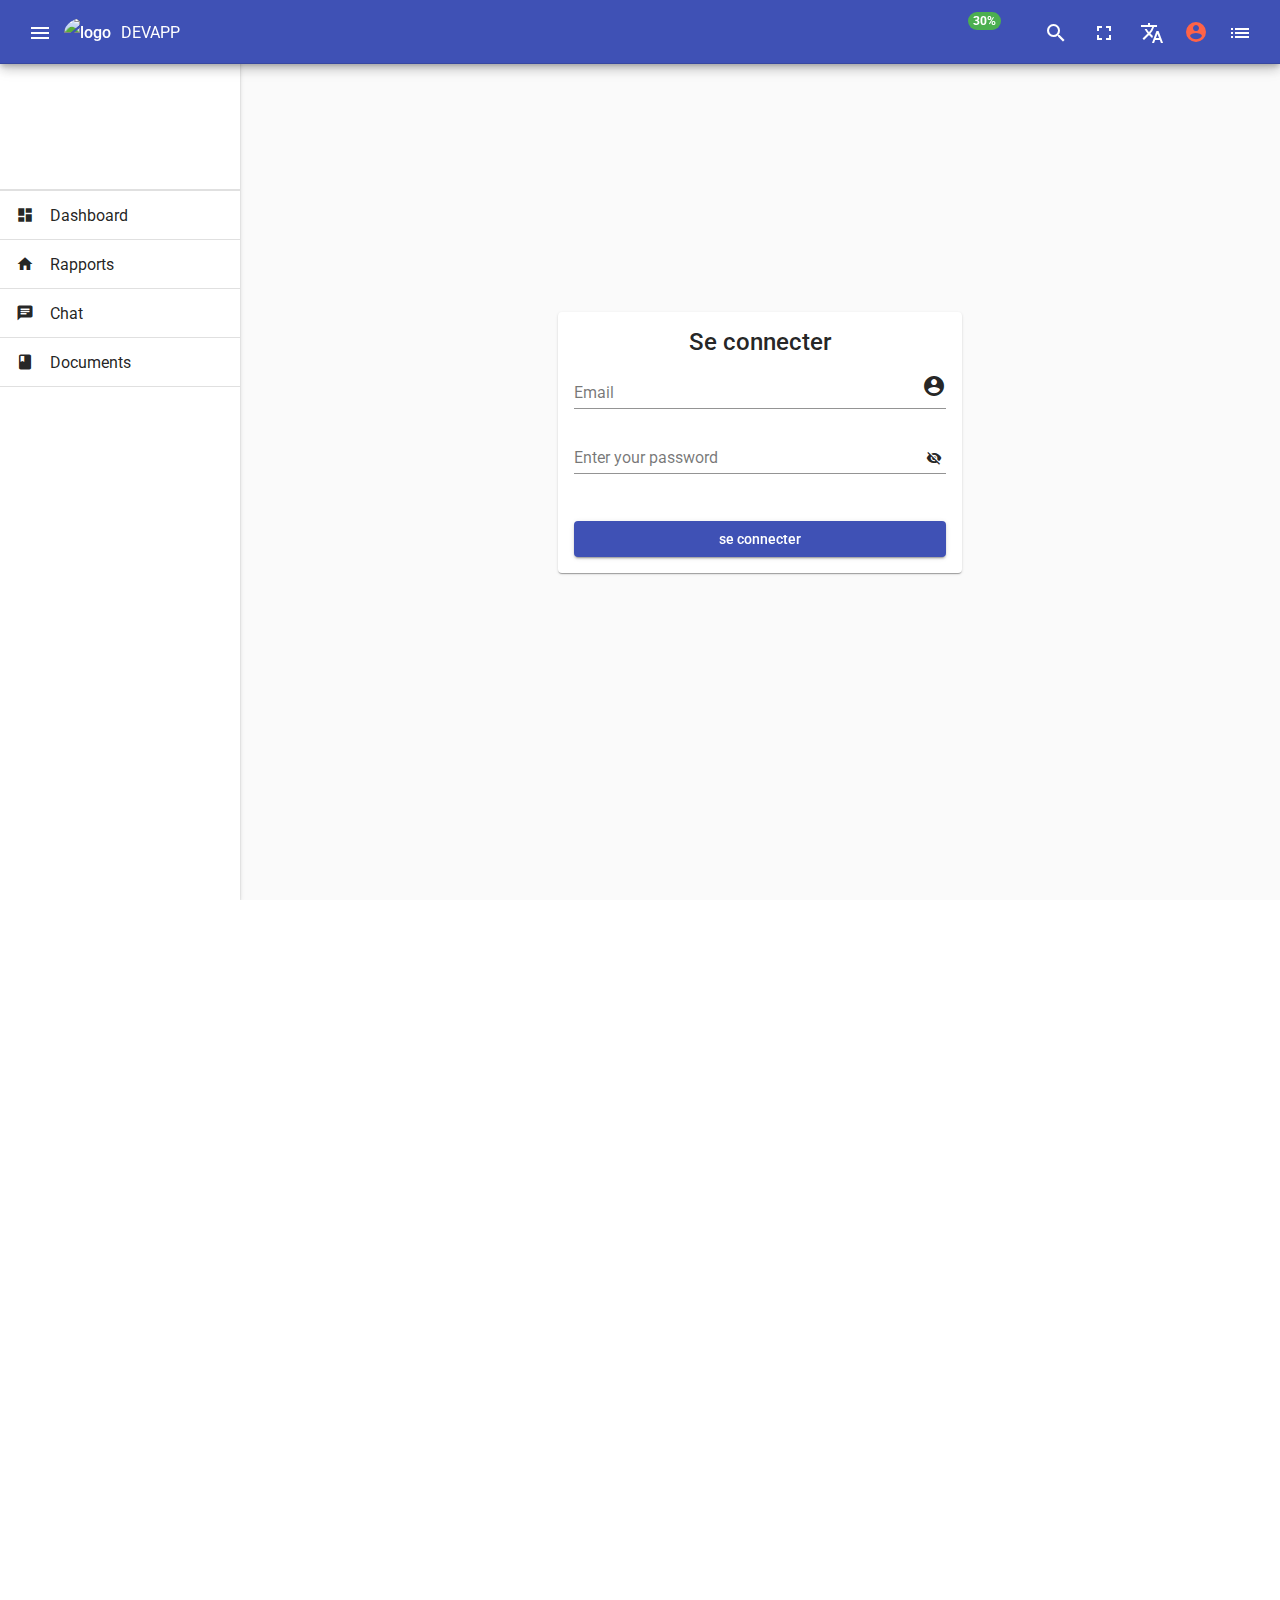
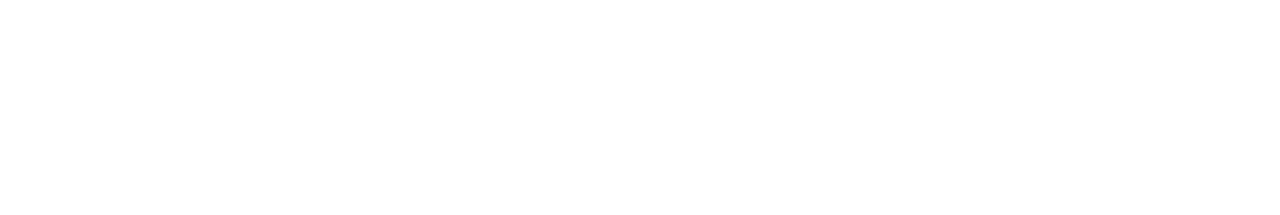
==== index.html @ 3d349e6f "Add files via upload" ====
<!doctype html>
<html lang="en">
<head>
  <meta charset="utf-8">
  <title>WeWork</title>
  <base href="./">  <meta name="viewport" content="width=device-width, initial-scale=1">
  <link rel="icon" type="image/x-icon" href="favicon.ico">
  <link href="https://fonts.googleapis.com/css?family=Roboto:300,400,500&display=swap" rel="stylesheet">
  <link href="https://fonts.googleapis.com/icon?family=Material+Icons" rel="stylesheet">
  <script src="node_modules/chart.js/dist/chart.js"></script>
<link rel="stylesheet" href="styles.c085dad7495bdca0a51a.css"></head>
<body>
  <app-root></app-root>
<script src="runtime-es2015.745fe7fec04c9ec07c77.js" type="module"></script><script src="runtime-es5.745fe7fec04c9ec07c77.js" nomodule defer></script><script src="polyfills-es5.9e286f6d9247438cbb02.js" nomodule defer></script><script src="polyfills-es2015.690002c25ea8557bb4b0.js" type="module"></script><script src="main-es2015.60ffe38fc4c31e170760.js" type="module"></script><script src="main-es5.60ffe38fc4c31e170760.js" nomodule defer></script></body>
</html>
---- styles.c085dad7495bdca0a51a.css ----
.ng-select{padding-bottom:1.25em}.ng-select.ng-select-disabled .ng-select-container:after{border-bottom-color:transparent;background-image:linear-gradient(90deg,rgba(0,0,0,.42) 0,rgba(0,0,0,.42) 33%,transparent 0);background-size:4px 1px;background-repeat:repeat-x}.ng-select.ng-select-disabled .ng-arrow-wrapper .ng-arrow,.ng-select.ng-select-disabled .ng-clear-wrapper,.ng-select.ng-select-disabled .ng-select-container .ng-value-container .ng-placeholder,.ng-select.ng-select-disabled .ng-select-container .ng-value-container .ng-value{color:rgba(0,0,0,.38)}.ng-select.ng-select-focused .ng-select-container.ng-appearance-outline:after,.ng-select.ng-select-focused .ng-select-container.ng-appearance-outline:hover:after,.ng-select.ng-select-focused .ng-select-container:after{border-color:#3f51b5;border-width:2px}.ng-select.ng-select-focused .ng-select-container .ng-value-container .ng-placeholder{transform:translateY(-1.28125em) scale(.75) perspective(100px) translateZ(.001px);color:#3f51b5}.ng-select.ng-select-focused .ng-select-container .ng-arrow-wrapper .ng-arrow{color:#3f51b5}.ng-select .ng-has-value .ng-placeholder,.ng-select.ng-select-filtered .ng-select-container .ng-placeholder{display:initial}.ng-select .ng-has-value .ng-placeholder,.ng-select.ng-select-opened .ng-placeholder{transform:translateY(-1.28125em) scale(.75) perspective(100px) translateZ(.001px)}.ng-select .ng-select-container{color:rgba(0,0,0,.87);align-items:baseline;min-height:51.5px}.ng-select .ng-select-container:after{border-bottom:thin solid rgba(0,0,0,.42);content:"";width:100%;bottom:0;left:0;position:absolute;transition:border-color .3s cubic-bezier(.55,0,.55,.2)}.ng-select .ng-select-container.ng-appearance-outline{padding:0 .5em;min-height:60px}.ng-select .ng-select-container.ng-appearance-outline:after{border:1px solid rgba(0,0,0,.12);border-radius:5px;height:calc(100% - .5em);pointer-events:none;transition:border-color .3s cubic-bezier(.25,.8,.25,1)}.ng-select .ng-select-container.ng-appearance-outline:hover:after{border-color:rgba(0,0,0,.87);border-width:2px}.ng-select .ng-select-container.ng-appearance-outline .ng-placeholder{padding:0 .25em;background-color:#fff;z-index:1}.ng-select .ng-select-container.ng-appearance-outline .ng-value{padding-left:.25em}.ng-select .ng-select-container .ng-value-container{align-items:stretch;padding:.4375em 0;border-top:.84375em solid transparent}.ng-select .ng-select-container .ng-value-container .ng-placeholder{position:absolute;color:rgba(0,0,0,.54);transform-origin:0 0;transition:transform .4s cubic-bezier(.25,.8,.25,1),color .4s cubic-bezier(.25,.8,.25,1),width .4s cubic-bezier(.25,.8,.25,1)}.ng-select .ng-select-container .ng-value-container .ng-input{bottom:.4375em}.ng-select.ng-select-single .ng-select-container.ng-appearance-outline .ng-arrow-wrapper{bottom:17px}.ng-select.ng-select-single .ng-select-container.ng-appearance-outline .ng-clear-wrapper{bottom:14px}.ng-select.ng-select-single .ng-select-container .ng-arrow-wrapper{align-self:flex-end;bottom:9px}.ng-select.ng-select-single .ng-select-container .ng-clear-wrapper{align-self:flex-end;bottom:7px}.ng-select.ng-select-multiple.ng-select-disabled .ng-select-container .ng-value-container .ng-value{background-color:rgba(0,0,0,.12);color:rgba(0,0,0,.26)}.ng-select.ng-select-multiple.ng-select-disabled .ng-appearance-outline:after,.ng-select.ng-select-multiple.ng-select-disabled .ng-appearance-outline:hover:after{background-image:none;border:1px dotted rgba(0,0,0,.12)}.ng-select.ng-select-multiple .ng-select-container.ng-appearance-outline.ng-has-value .ng-arrow-wrapper,.ng-select.ng-select-multiple .ng-select-container.ng-appearance-outline.ng-has-value .ng-clear-wrapper{border-top:none}.ng-select.ng-select-multiple .ng-select-container.ng-appearance-outline .ng-arrow-wrapper{top:0}.ng-select.ng-select-multiple .ng-select-container.ng-appearance-outline .ng-clear-wrapper{top:4px}.ng-select.ng-select-multiple .ng-select-container .ng-value-container .ng-value{background-color:#3f51b5;border-radius:2px;color:#fff;padding:2px 5px;margin:0 .4375em .4375em 0}[dir=rtl] .ng-select.ng-select-multiple .ng-select-container .ng-value-container .ng-value{margin:0 0 .4375em .4375em}.ng-select.ng-select-multiple .ng-select-container .ng-value-container .ng-value.ng-value-disabled{background-color:rgba(0,0,0,.12);color:rgba(0,0,0,.26)}.ng-select.ng-select-multiple .ng-select-container .ng-value-container .ng-value .ng-value-label{font-size:14px;font-weight:500}.ng-select.ng-select-multiple .ng-select-container .ng-value-container .ng-value .ng-value-icon{color:hsla(0,0%,100%,.54);padding-right:5px}[dir=rtl] .ng-select.ng-select-multiple .ng-select-container .ng-value-container .ng-value .ng-value-icon{padding-left:5px;padding-right:0}.ng-select.ng-select-multiple .ng-select-container .ng-value-container .ng-value .ng-value-icon:hover{color:hsla(0,0%,100%,.87)}.ng-select.ng-select-multiple .ng-select-container .ng-value-container .ng-input{line-height:1.375em}.ng-select.ng-select-multiple .ng-select-container.ng-has-value{align-items:center}.ng-select.ng-select-multiple .ng-select-container.ng-has-value .ng-value-container{padding-bottom:0;padding-top:.1875em}.ng-select.ng-select-multiple .ng-select-container.ng-has-value .ng-arrow-wrapper,.ng-select.ng-select-multiple .ng-select-container.ng-has-value .ng-clear-wrapper{border-top:.84375em solid transparent}.ng-select .ng-clear-wrapper{color:rgba(0,0,0,.54)}.ng-select .ng-clear-wrapper:hover{color:rgba(0,0,0,.87)}.ng-select .ng-arrow-wrapper{bottom:2px}.ng-select .ng-arrow-wrapper .ng-arrow{border-left:5px solid transparent;border-right:5px solid transparent;border-top:5px solid;margin:0 4px;color:rgba(0,0,0,.54)}.ng-select .ng-spinner-zone{top:3px}.ng-dropdown-panel{background:#fff;left:0}.ng-dropdown-panel.ng-select-bottom{top:calc(100% - 1.25em);box-shadow:0 5px 5px -3px rgba(0,0,0,.2),0 8px 10px 1px rgba(0,0,0,.14),0 3px 14px 2px rgba(0,0,0,.12)}.ng-dropdown-panel.ng-select-top{bottom:calc(100% - .84375em);box-shadow:0 -5px 5px -3px rgba(0,0,0,.2),0 -8px 10px 1px rgba(0,0,0,.14),0 -3px 14px 2px rgba(0,0,0,.12)}.ng-dropdown-panel.multiple .ng-option.selected{background:#fff}.ng-dropdown-panel.multiple .ng-option.marked{background:rgba(0,0,0,.04)}.ng-dropdown-panel .ng-dropdown-header{border-bottom:1px solid rgba(0,0,0,.12);padding:0 16px;line-height:3em;min-height:3em}.ng-dropdown-panel .ng-dropdown-footer{border-top:1px solid rgba(0,0,0,.12);padding:0 16px;line-height:3em;min-height:3em}.ng-dropdown-panel .ng-dropdown-panel-items .ng-optgroup{-webkit-user-select:none;-moz-user-select:none;-ms-user-select:none;user-select:none;cursor:pointer;line-height:3em;height:3em;padding:0 16px;color:rgba(0,0,0,.54);font-weight:500}.ng-dropdown-panel .ng-dropdown-panel-items .ng-optgroup.ng-option-marked{background:rgba(0,0,0,.04)}.ng-dropdown-panel .ng-dropdown-panel-items .ng-optgroup.ng-option-disabled{cursor:default}.ng-dropdown-panel .ng-dropdown-panel-items .ng-optgroup.ng-option-selected{background:rgba(0,0,0,.12);color:#3f51b5}.ng-dropdown-panel .ng-dropdown-panel-items .ng-option{line-height:3em;min-height:3em;white-space:nowrap;overflow:hidden;text-overflow:ellipsis;padding:0 16px;text-decoration:none;position:relative;color:rgba(0,0,0,.87);text-align:left}[dir=rtl] .ng-dropdown-panel .ng-dropdown-panel-items .ng-option{text-align:right}.ng-dropdown-panel .ng-dropdown-panel-items .ng-option.ng-option-marked{background:rgba(0,0,0,.04);color:rgba(0,0,0,.87)}.ng-dropdown-panel .ng-dropdown-panel-items .ng-option.ng-option-selected{background:rgba(0,0,0,.12);color:#3f51b5}.ng-dropdown-panel .ng-dropdown-panel-items .ng-option.ng-option-disabled{color:rgba(0,0,0,.38)}.ng-dropdown-panel .ng-dropdown-panel-items .ng-option.ng-option-child{padding-left:32px}[dir=rtl] .ng-dropdown-panel .ng-dropdown-panel-items .ng-option.ng-option-child{padding-right:32px;padding-left:0}.ng-dropdown-panel .ng-dropdown-panel-items .ng-option .ng-tag-label{padding-right:5px;font-size:80%;font-weight:400;color:rgba(0,0,0,.38)}[dir=rtl] .ng-dropdown-panel .ng-dropdown-panel-items .ng-option .ng-tag-label{padding-left:5px;padding-right:0}
/*!
 *     ____  __  ______  __________ _    _____________       ____________ 
 *    / __ \/ / / / __ \/_  __/ __ \ |  / /  _/ ____/ |     / / ____/ __ \
 *   / /_/ / /_/ / / / / / / / / / / | / // // __/  | | /| / / __/ / /_/ /
 *  / ____/ __  / /_/ / / / / /_/ /| |/ // // /___  | |/ |/ / /___/ _, _/
 * /_/   /_/ /_/\____/ /_/  \____/ |___/___/_____/  |__/|__/_____/_/ |_|     
 *
 * photoviewer - v3.4.0
 * A JS plugin to view images just like in Windows
 * https://nzbin.github.io/photoviewer/
 *
 * Copyright (c) 2018 nzbin
 * Released under MIT License
 */.photoviewer-modal{position:absolute;z-index:1090;width:320px;height:320px;cursor:default;overflow:visible!important}.photoviewer-inner{position:absolute;top:-1px;left:-1px;right:-1px;bottom:-1px;background-color:hsla(0,0%,100%,.85);box-shadow:0 2px 10px 2px rgba(0,0,0,.3);border-radius:5px;border:1px solid #666;-webkit-backdrop-filter:blur(5px);backdrop-filter:blur(5px);cursor:inherit;overflow:hidden}.photoviewer-maximize{position:fixed;top:0;left:0;width:100%;height:100%}.photoviewer-maximize .photoviewer-inner{border-radius:0}.photoviewer-maximize .photoviewer-resizable-handle{display:none}.photoviewer-toolbar{font-size:0}.photoviewer-button{display:inline-block;width:40px;height:40px;box-sizing:border-box;margin:0;font-size:16px;color:#3d3d3d;line-height:1;text-align:center;background:none;border-width:0;border-radius:0;cursor:pointer;outline:none}.photoviewer-button:hover{color:#111}.photoviewer-button svg{display:inline-block;font-size:inherit;width:1em;height:1em;overflow:visible;vertical-align:-.125em}.photoviewer-header{position:relative;z-index:2;height:30px}.photoviewer-header .photoviewer-toolbar{float:right}[dir=rtl] .photoviewer-header .photoviewer-toolbar{float:left}.photoviewer-header .photoviewer-button{height:30px}.photoviewer-header .photoviewer-button:hover{color:#333;background-color:#eee}.photoviewer-header .photoviewer-button-close:hover{color:#fff;background-color:#ff4545}.photoviewer-title{padding:8px 10px;font-size:14px;line-height:1;white-space:nowrap;text-overflow:ellipsis;-webkit-user-select:none;-moz-user-select:none;-ms-user-select:none;user-select:none;color:#333;overflow:hidden}.photoviewer-stage{position:absolute;top:30px;right:0;bottom:40px;left:0;z-index:1;border-top:1px solid #666;border-bottom:1px solid #666;background-color:#fff;overflow:hidden}.photoviewer-stage.stage-ready{text-align:center;font-size:0}.photoviewer-stage.stage-ready:before{content:"";display:inline-block;height:100%;vertical-align:middle;overflow:hidden}.photoviewer-image{position:absolute;display:inline-block}.photoviewer-image.image-ready{position:static;max-width:100%;max-height:100%;vertical-align:middle}.photoviewer-footer{position:absolute;bottom:0;z-index:2;width:100%;height:40px;color:#fff;text-align:center}.photoviewer-footer .photoviewer-toolbar{display:inline-block}.photoviewer-resizable-handle{position:absolute;z-index:10}.photoviewer-resizable-handle-e{top:0;right:-5px;bottom:0;left:auto;width:10px;cursor:e-resize}.photoviewer-resizable-handle-s{top:auto;right:0;bottom:-5px;left:0;height:10px;cursor:s-resize}.photoviewer-resizable-handle-w{top:0;right:auto;bottom:0;left:-5px;width:10px;cursor:w-resize}.photoviewer-resizable-handle-n{top:-5px;right:0;bottom:auto;left:0;height:10px;cursor:n-resize}.photoviewer-resizable-handle-se{top:auto;right:-5px;bottom:-5px;left:auto;width:10px;height:10px;cursor:se-resize}.photoviewer-resizable-handle-sw{top:auto;right:auto;bottom:-5px;left:-5px;width:10px;height:10px;cursor:sw-resize}.photoviewer-resizable-handle-nw{top:-5px;right:auto;bottom:auto;left:-5px;width:10px;height:10px;cursor:nw-resize}.photoviewer-resizable-handle-ne{top:-5px;right:-5px;bottom:auto;left:auto;width:10px;height:10px;cursor:ne-resize}:-moz-full-screen{top:0!important;left:0!important;width:100%!important;height:100%!important}:-moz-full-screen .photoviewer-footer,:-moz-full-screen .photoviewer-header,:-moz-full-screen .photoviewer-resizable-handle{display:none}:-moz-full-screen .photoviewer-stage{top:0;right:0;bottom:0;left:0;border-width:0;background-color:#000}:-ms-fullscreen{top:0!important;left:0!important;width:100%!important;height:100%!important}:-ms-fullscreen .photoviewer-footer,:-ms-fullscreen .photoviewer-header,:-ms-fullscreen .photoviewer-resizable-handle{display:none}:-ms-fullscreen .photoviewer-stage{top:0;right:0;bottom:0;left:0;border-width:0;background-color:#000}:full-screen{top:0!important;left:0!important;width:100%!important;height:100%!important}:full-screen .photoviewer-footer,:full-screen .photoviewer-header,:full-screen .photoviewer-resizable-handle{display:none}:full-screen .photoviewer-stage{top:0;right:0;bottom:0;left:0;border-width:0;background-color:#000}:-webkit-full-screen{top:0!important;left:0!important;width:100%!important;height:100%!important}:fullscreen{top:0!important;left:0!important;width:100%!important;height:100%!important}:-webkit-full-screen .photoviewer-footer,:-webkit-full-screen .photoviewer-header,:-webkit-full-screen .photoviewer-resizable-handle{display:none}:fullscreen .photoviewer-footer,:fullscreen .photoviewer-header,:fullscreen .photoviewer-resizable-handle{display:none}:-webkit-full-screen .photoviewer-stage{top:0;right:0;bottom:0;left:0;border-width:0;background-color:#000}:fullscreen .photoviewer-stage{top:0;right:0;bottom:0;left:0;border-width:0;background-color:#000}::-webkit-backdrop{background-color:#000}::backdrop{background-color:#000}::-ms-backdrop{background-color:#000}.is-grab{cursor:move;cursor:-webkit-grab;cursor:grab}.is-grabbing{cursor:move;cursor:-webkit-grabbing;cursor:grabbing}.photoviewer-loader{position:absolute;top:30px;left:0;right:0;bottom:40px;z-index:2;text-align:center;color:#333}.photoviewer-loader:before{position:relative;width:36px;height:36px;box-sizing:border-box;border:5px solid rgba(0,0,0,.5);border-left-color:hsla(0,0%,100%,.5);border-radius:100%;-webkit-animation:photoviewerLoading 1s linear infinite;animation:photoviewerLoading 1s linear infinite}.photoviewer-loader:after,.photoviewer-loader:before{content:"";display:inline-block;vertical-align:middle}.photoviewer-loader:after{width:0;height:100%;overflow:hidden}@-webkit-keyframes photoviewerLoading{0%{transform:rotate(0deg) translateZ(0)}to{transform:rotate(1turn) translateZ(0)}}@keyframes photoviewerLoading{0%{transform:rotate(0deg) translateZ(0)}to{transform:rotate(1turn) translateZ(0)}}.mat-badge-content,body{font-family:Roboto,Helvetica Neue,sans-serif}.mat-badge-content{font-weight:600;font-size:12px}.mat-badge-small .mat-badge-content{font-size:9px}.mat-badge-large .mat-badge-content{font-size:24px}.mat-h1,.mat-headline,.mat-typography h1{font:400 24px/32px Roboto,Helvetica Neue,sans-serif;letter-spacing:normal;margin:0 0 16px}.mat-h2,.mat-title,.mat-typography h2{font:500 20px/32px Roboto,Helvetica Neue,sans-serif;letter-spacing:normal;margin:0 0 16px}.mat-h3,.mat-subheading-2,.mat-typography h3{font:400 16px/28px Roboto,Helvetica Neue,sans-serif;letter-spacing:normal;margin:0 0 16px}.mat-h4,.mat-subheading-1,.mat-typography h4{font:400 15px/24px Roboto,Helvetica Neue,sans-serif;letter-spacing:normal;margin:0 0 16px}.mat-h5,.mat-typography h5{font:400 11.62px/20px Roboto,Helvetica Neue,sans-serif;margin:0 0 12px}.mat-h6,.mat-typography h6{font:400 9.38px/20px Roboto,Helvetica Neue,sans-serif;margin:0 0 12px}.mat-body-2,.mat-body-strong{font:500 14px/24px Roboto,Helvetica Neue,sans-serif;letter-spacing:normal}.mat-body,.mat-body-1,.mat-typography{font:400 14px/20px Roboto,Helvetica Neue,sans-serif;letter-spacing:normal}.mat-body-1 p,.mat-body p,.mat-typography p{margin:0 0 12px}.mat-caption,.mat-small{font:400 12px/20px Roboto,Helvetica Neue,sans-serif;letter-spacing:normal}.mat-display-4,.mat-typography .mat-display-4{font:300 112px/112px Roboto,Helvetica Neue,sans-serif;letter-spacing:-.05em;margin:0 0 56px}.mat-display-3,.mat-typography .mat-display-3{font:400 56px/56px Roboto,Helvetica Neue,sans-serif;letter-spacing:-.02em;margin:0 0 64px}.mat-display-2,.mat-typography .mat-display-2{font:400 45px/48px Roboto,Helvetica Neue,sans-serif;letter-spacing:-.005em;margin:0 0 64px}.mat-display-1,.mat-typography .mat-display-1{font:400 34px/40px Roboto,Helvetica Neue,sans-serif;letter-spacing:normal;margin:0 0 64px}.mat-bottom-sheet-container{font:400 14px/20px Roboto,Helvetica Neue,sans-serif;letter-spacing:normal}.mat-button,.mat-fab,.mat-flat-button,.mat-icon-button,.mat-mini-fab,.mat-raised-button,.mat-stroked-button{font-family:Roboto,Helvetica Neue,sans-serif;font-size:14px;font-weight:500}.mat-button-toggle,.mat-card{font-family:Roboto,Helvetica Neue,sans-serif}.mat-card-title{font-size:24px;font-weight:500}.mat-card-header .mat-card-title{font-size:20px}.mat-card-content,.mat-card-subtitle{font-size:14px}.mat-checkbox{font-family:Roboto,Helvetica Neue,sans-serif}.mat-checkbox-layout .mat-checkbox-label{line-height:24px}.mat-chip{font-size:14px;font-weight:500}.mat-chip .mat-chip-remove.mat-icon,.mat-chip .mat-chip-trailing-icon.mat-icon{font-size:18px}.mat-table{font-family:Roboto,Helvetica Neue,sans-serif}.mat-header-cell{font-size:12px;font-weight:500}.mat-cell,.mat-footer-cell{font-size:14px}.mat-calendar{font-family:Roboto,Helvetica Neue,sans-serif}.mat-calendar-body{font-size:13px}.mat-calendar-body-label,.mat-calendar-period-button{font-size:14px;font-weight:500}.mat-calendar-table-header th{font-size:11px;font-weight:400}.mat-dialog-title{font:500 20px/32px Roboto,Helvetica Neue,sans-serif;letter-spacing:normal}.mat-expansion-panel-header{font-family:Roboto,Helvetica Neue,sans-serif;font-size:15px;font-weight:400}.mat-expansion-panel-content{font:400 14px/20px Roboto,Helvetica Neue,sans-serif;letter-spacing:normal}.mat-form-field{font-size:inherit;font-weight:400;line-height:1.125;font-family:Roboto,Helvetica Neue,sans-serif;letter-spacing:normal}.mat-form-field-wrapper{padding-bottom:1.34375em}.mat-form-field-prefix .mat-icon,.mat-form-field-suffix .mat-icon{font-size:150%;line-height:1.125}.mat-form-field-prefix .mat-icon-button,.mat-form-field-suffix .mat-icon-button{height:1.5em;width:1.5em}.mat-form-field-prefix .mat-icon-button .mat-icon,.mat-form-field-suffix .mat-icon-button .mat-icon{height:1.125em;line-height:1.125}.mat-form-field-infix{padding:.5em 0;border-top:.84375em solid transparent}.mat-form-field-can-float.mat-form-field-should-float .mat-form-field-label,.mat-form-field-can-float .mat-input-server:focus+.mat-form-field-label-wrapper .mat-form-field-label{transform:translateY(-1.34375em) scale(.75);width:133.3333333333%}.mat-form-field-can-float .mat-input-server[label]:not(:label-shown)+.mat-form-field-label-wrapper .mat-form-field-label{transform:translateY(-1.34374em) scale(.75);width:133.3333433333%}.mat-form-field-label-wrapper{top:-.84375em;padding-top:.84375em}.mat-form-field-label{top:1.34375em}.mat-form-field-underline{bottom:1.34375em}.mat-form-field-subscript-wrapper{font-size:75%;margin-top:.6666666667em;top:calc(100% - 1.79167em)}.mat-form-field-appearance-legacy .mat-form-field-wrapper{padding-bottom:1.25em}.mat-form-field-appearance-legacy .mat-form-field-infix{padding:.4375em 0}.mat-form-field-appearance-legacy.mat-form-field-can-float.mat-form-field-should-float .mat-form-field-label,.mat-form-field-appearance-legacy.mat-form-field-can-float .mat-input-server:focus+.mat-form-field-label-wrapper .mat-form-field-label{transform:translateY(-1.28125em) scale(.75) perspective(100px) translateZ(.001px);-ms-transform:translateY(-1.28125em) scale(.75);width:133.3333333333%}.mat-form-field-appearance-legacy.mat-form-field-can-float .mat-form-field-autofill-control:-webkit-autofill+.mat-form-field-label-wrapper .mat-form-field-label{transform:translateY(-1.28125em) scale(.75) perspective(100px) translateZ(.00101px);-ms-transform:translateY(-1.28124em) scale(.75);width:133.3333433333%}.mat-form-field-appearance-legacy.mat-form-field-can-float .mat-input-server[label]:not(:label-shown)+.mat-form-field-label-wrapper .mat-form-field-label{transform:translateY(-1.28125em) scale(.75) perspective(100px) translateZ(.00102px);-ms-transform:translateY(-1.28123em) scale(.75);width:133.3333533333%}.mat-form-field-appearance-legacy .mat-form-field-label{top:1.28125em}.mat-form-field-appearance-legacy .mat-form-field-underline{bottom:1.25em}.mat-form-field-appearance-legacy .mat-form-field-subscript-wrapper{margin-top:.5416666667em;top:calc(100% - 1.66667em)}@media print{.mat-form-field-appearance-legacy.mat-form-field-can-float.mat-form-field-should-float .mat-form-field-label,.mat-form-field-appearance-legacy.mat-form-field-can-float .mat-input-server:focus+.mat-form-field-label-wrapper .mat-form-field-label{transform:translateY(-1.28122em) scale(.75)}.mat-form-field-appearance-legacy.mat-form-field-can-float .mat-form-field-autofill-control:-webkit-autofill+.mat-form-field-label-wrapper .mat-form-field-label{transform:translateY(-1.28121em) scale(.75)}.mat-form-field-appearance-legacy.mat-form-field-can-float .mat-input-server[label]:not(:label-shown)+.mat-form-field-label-wrapper .mat-form-field-label{transform:translateY(-1.2812em) scale(.75)}}.mat-form-field-appearance-fill .mat-form-field-infix{padding:.25em 0 .75em}.mat-form-field-appearance-fill .mat-form-field-label{top:1.09375em;margin-top:-.5em}.mat-form-field-appearance-fill.mat-form-field-can-float.mat-form-field-should-float .mat-form-field-label,.mat-form-field-appearance-fill.mat-form-field-can-float .mat-input-server:focus+.mat-form-field-label-wrapper .mat-form-field-label{transform:translateY(-.59375em) scale(.75);width:133.3333333333%}.mat-form-field-appearance-fill.mat-form-field-can-float .mat-input-server[label]:not(:label-shown)+.mat-form-field-label-wrapper .mat-form-field-label{transform:translateY(-.59374em) scale(.75);width:133.3333433333%}.mat-form-field-appearance-outline .mat-form-field-infix{padding:1em 0}.mat-form-field-appearance-outline .mat-form-field-label{top:1.84375em;margin-top:-.25em}.mat-form-field-appearance-outline.mat-form-field-can-float.mat-form-field-should-float .mat-form-field-label,.mat-form-field-appearance-outline.mat-form-field-can-float .mat-input-server:focus+.mat-form-field-label-wrapper .mat-form-field-label{transform:translateY(-1.59375em) scale(.75);width:133.3333333333%}.mat-form-field-appearance-outline.mat-form-field-can-float .mat-input-server[label]:not(:label-shown)+.mat-form-field-label-wrapper .mat-form-field-label{transform:translateY(-1.59374em) scale(.75);width:133.3333433333%}.mat-grid-tile-footer,.mat-grid-tile-header{font-size:14px}.mat-grid-tile-footer .mat-line,.mat-grid-tile-header .mat-line{white-space:nowrap;overflow:hidden;text-overflow:ellipsis;display:block;box-sizing:border-box}.mat-grid-tile-footer .mat-line:nth-child(n+2),.mat-grid-tile-header .mat-line:nth-child(n+2){font-size:12px}input.mat-input-element{margin-top:-.0625em}.mat-menu-item{font-family:Roboto,Helvetica Neue,sans-serif;font-size:14px;font-weight:400}.mat-paginator,.mat-paginator-page-size .mat-select-trigger{font-family:Roboto,Helvetica Neue,sans-serif;font-size:12px}.mat-radio-button,.mat-select{font-family:Roboto,Helvetica Neue,sans-serif}.mat-select-trigger{height:1.125em}.mat-slide-toggle-content,.mat-slider-thumb-label-text{font-family:Roboto,Helvetica Neue,sans-serif}.mat-slider-thumb-label-text{font-size:12px;font-weight:500}.mat-stepper-horizontal,.mat-stepper-vertical{font-family:Roboto,Helvetica Neue,sans-serif}.mat-step-label{font-size:14px;font-weight:400}.mat-step-sub-label-error{font-weight:400}.mat-step-label-error{font-size:14px}.mat-step-label-selected{font-size:14px;font-weight:500}.mat-tab-group,.mat-tab-label,.mat-tab-link{font-family:Roboto,Helvetica Neue,sans-serif}.mat-tab-label,.mat-tab-link{font-size:14px;font-weight:500}.mat-toolbar,.mat-toolbar h1,.mat-toolbar h2,.mat-toolbar h3,.mat-toolbar h4,.mat-toolbar h5,.mat-toolbar h6{font:500 20px/32px Roboto,Helvetica Neue,sans-serif;letter-spacing:normal;margin:0}.mat-tooltip{font-family:Roboto,Helvetica Neue,sans-serif;font-size:10px;padding-top:6px;padding-bottom:6px}.mat-tooltip-handset{font-size:14px;padding-top:8px;padding-bottom:8px}.mat-list-item,.mat-list-option{font-family:Roboto,Helvetica Neue,sans-serif}.mat-list-base .mat-list-item{font-size:16px}.mat-list-base .mat-list-item .mat-line{white-space:nowrap;overflow:hidden;text-overflow:ellipsis;display:block;box-sizing:border-box}.mat-list-base .mat-list-item .mat-line:nth-child(n+2){font-size:14px}.mat-list-base .mat-list-option{font-size:16px}.mat-list-base .mat-list-option .mat-line{white-space:nowrap;overflow:hidden;text-overflow:ellipsis;display:block;box-sizing:border-box}.mat-list-base .mat-list-option .mat-line:nth-child(n+2){font-size:14px}.mat-list-base .mat-subheader{font-family:Roboto,Helvetica Neue,sans-serif;font-size:14px;font-weight:500}.mat-list-base[dense] .mat-list-item{font-size:12px}.mat-list-base[dense] .mat-list-item .mat-line{white-space:nowrap;overflow:hidden;text-overflow:ellipsis;display:block;box-sizing:border-box}.mat-list-base[dense] .mat-list-item .mat-line:nth-child(n+2),.mat-list-base[dense] .mat-list-option{font-size:12px}.mat-list-base[dense] .mat-list-option .mat-line{white-space:nowrap;overflow:hidden;text-overflow:ellipsis;display:block;box-sizing:border-box}.mat-list-base[dense] .mat-list-option .mat-line:nth-child(n+2){font-size:12px}.mat-list-base[dense] .mat-subheader{font-family:Roboto,Helvetica Neue,sans-serif;font-size:12px;font-weight:500}.mat-option{font-family:Roboto,Helvetica Neue,sans-serif;font-size:16px}.mat-optgroup-label{font:500 14px/24px Roboto,Helvetica Neue,sans-serif;letter-spacing:normal}.mat-simple-snackbar{font-family:Roboto,Helvetica Neue,sans-serif;font-size:14px}.mat-simple-snackbar-action{line-height:1;font-family:inherit;font-size:inherit;font-weight:500}.mat-tree{font-family:Roboto,Helvetica Neue,sans-serif}.mat-nested-tree-node,.mat-tree-node{font-weight:400;font-size:14px}.mat-ripple{overflow:hidden;position:relative}.mat-ripple:not(:empty){transform:translateZ(0)}.mat-ripple.mat-ripple-unbounded{overflow:visible}.mat-ripple-element{position:absolute;border-radius:50%;pointer-events:none;transition:opacity,transform 0ms cubic-bezier(0,0,.2,1);transform:scale(0)}.cdk-high-contrast-active .mat-ripple-element{display:none}.cdk-visually-hidden{border:0;clip:rect(0 0 0 0);height:1px;margin:-1px;overflow:hidden;padding:0;position:absolute;width:1px;outline:0;-webkit-appearance:none;-moz-appearance:none}.cdk-global-overlay-wrapper,.cdk-overlay-container{pointer-events:none;top:0;left:0;height:100%;width:100%}.cdk-overlay-container{position:fixed;z-index:1000}.cdk-overlay-container:empty{display:none}.cdk-global-overlay-wrapper,.cdk-overlay-pane{display:flex;position:absolute;z-index:1000}.cdk-overlay-pane{pointer-events:auto;box-sizing:border-box;max-width:100%;max-height:100%}.cdk-overlay-backdrop{position:absolute;top:0;bottom:0;left:0;right:0;z-index:1000;pointer-events:auto;-webkit-tap-highlight-color:transparent;transition:opacity .4s cubic-bezier(.25,.8,.25,1);opacity:0}.cdk-overlay-backdrop.cdk-overlay-backdrop-showing{opacity:1}@media screen and (-ms-high-contrast:active){.cdk-overlay-backdrop.cdk-overlay-backdrop-showing{opacity:.6}}.cdk-overlay-dark-backdrop{background:rgba(0,0,0,.32)}.cdk-overlay-transparent-backdrop,.cdk-overlay-transparent-backdrop.cdk-overlay-backdrop-showing{opacity:0}.cdk-overlay-connected-position-bounding-box{position:absolute;z-index:1000;display:flex;flex-direction:column;min-width:1px;min-height:1px}.cdk-global-scrollblock{position:fixed;width:100%;overflow-y:scroll}@-webkit-keyframes cdk-text-field-autofill-start{
  /*!*/}@keyframes cdk-text-field-autofill-start{
  /*!*/}@-webkit-keyframes cdk-text-field-autofill-end{
  /*!*/}@keyframes cdk-text-field-autofill-end{
  /*!*/}.cdk-text-field-autofill-monitored:-webkit-autofill{-webkit-animation:cdk-text-field-autofill-start 0s 1ms;animation:cdk-text-field-autofill-start 0s 1ms}.cdk-text-field-autofill-monitored:not(:-webkit-autofill){-webkit-animation:cdk-text-field-autofill-end 0s 1ms;animation:cdk-text-field-autofill-end 0s 1ms}textarea.cdk-textarea-autosize{resize:none}textarea.cdk-textarea-autosize-measuring{height:auto!important;overflow:hidden!important;padding:2px 0!important;box-sizing:content-box!important}.mat-ripple-element{background-color:rgba(0,0,0,.1)}.mat-option{color:rgba(0,0,0,.87)}.mat-option.mat-active,.mat-option.mat-selected:not(.mat-option-multiple):not(.mat-option-disabled),.mat-option:focus:not(.mat-option-disabled),.mat-option:hover:not(.mat-option-disabled){background:rgba(0,0,0,.04)}.mat-option.mat-active{color:rgba(0,0,0,.87)}.mat-option.mat-option-disabled{color:rgba(0,0,0,.38)}.mat-primary .mat-option.mat-selected:not(.mat-option-disabled){color:#3f51b5}.mat-accent .mat-option.mat-selected:not(.mat-option-disabled){color:#ff4081}.mat-warn .mat-option.mat-selected:not(.mat-option-disabled){color:#f44336}.mat-optgroup-label{color:rgba(0,0,0,.54)}.mat-optgroup-disabled .mat-optgroup-label{color:rgba(0,0,0,.38)}.mat-pseudo-checkbox{color:rgba(0,0,0,.54)}.mat-pseudo-checkbox:after{color:#fafafa}.mat-pseudo-checkbox-disabled{color:#b0b0b0}.mat-primary .mat-pseudo-checkbox-checked,.mat-primary .mat-pseudo-checkbox-indeterminate{background:#3f51b5}.mat-accent .mat-pseudo-checkbox-checked,.mat-accent .mat-pseudo-checkbox-indeterminate,.mat-pseudo-checkbox-checked,.mat-pseudo-checkbox-indeterminate{background:#ff4081}.mat-warn .mat-pseudo-checkbox-checked,.mat-warn .mat-pseudo-checkbox-indeterminate{background:#f44336}.mat-pseudo-checkbox-checked.mat-pseudo-checkbox-disabled,.mat-pseudo-checkbox-indeterminate.mat-pseudo-checkbox-disabled{background:#b0b0b0}.mat-elevation-z0{box-shadow:0 0 0 0 rgba(0,0,0,.2),0 0 0 0 rgba(0,0,0,.14),0 0 0 0 rgba(0,0,0,.12)}.mat-elevation-z1{box-shadow:0 2px 1px -1px rgba(0,0,0,.2),0 1px 1px 0 rgba(0,0,0,.14),0 1px 3px 0 rgba(0,0,0,.12)}.mat-elevation-z2{box-shadow:0 3px 1px -2px rgba(0,0,0,.2),0 2px 2px 0 rgba(0,0,0,.14),0 1px 5px 0 rgba(0,0,0,.12)}.mat-elevation-z3{box-shadow:0 3px 3px -2px rgba(0,0,0,.2),0 3px 4px 0 rgba(0,0,0,.14),0 1px 8px 0 rgba(0,0,0,.12)}.mat-elevation-z4{box-shadow:0 2px 4px -1px rgba(0,0,0,.2),0 4px 5px 0 rgba(0,0,0,.14),0 1px 10px 0 rgba(0,0,0,.12)}.mat-elevation-z5{box-shadow:0 3px 5px -1px rgba(0,0,0,.2),0 5px 8px 0 rgba(0,0,0,.14),0 1px 14px 0 rgba(0,0,0,.12)}.mat-elevation-z6{box-shadow:0 3px 5px -1px rgba(0,0,0,.2),0 6px 10px 0 rgba(0,0,0,.14),0 1px 18px 0 rgba(0,0,0,.12)}.mat-elevation-z7{box-shadow:0 4px 5px -2px rgba(0,0,0,.2),0 7px 10px 1px rgba(0,0,0,.14),0 2px 16px 1px rgba(0,0,0,.12)}.mat-elevation-z8{box-shadow:0 5px 5px -3px rgba(0,0,0,.2),0 8px 10px 1px rgba(0,0,0,.14),0 3px 14px 2px rgba(0,0,0,.12)}.mat-elevation-z9{box-shadow:0 5px 6px -3px rgba(0,0,0,.2),0 9px 12px 1px rgba(0,0,0,.14),0 3px 16px 2px rgba(0,0,0,.12)}.mat-elevation-z10{box-shadow:0 6px 6px -3px rgba(0,0,0,.2),0 10px 14px 1px rgba(0,0,0,.14),0 4px 18px 3px rgba(0,0,0,.12)}.mat-elevation-z11{box-shadow:0 6px 7px -4px rgba(0,0,0,.2),0 11px 15px 1px rgba(0,0,0,.14),0 4px 20px 3px rgba(0,0,0,.12)}.mat-elevation-z12{box-shadow:0 7px 8px -4px rgba(0,0,0,.2),0 12px 17px 2px rgba(0,0,0,.14),0 5px 22px 4px rgba(0,0,0,.12)}.mat-elevation-z13{box-shadow:0 7px 8px -4px rgba(0,0,0,.2),0 13px 19px 2px rgba(0,0,0,.14),0 5px 24px 4px rgba(0,0,0,.12)}.mat-elevation-z14{box-shadow:0 7px 9px -4px rgba(0,0,0,.2),0 14px 21px 2px rgba(0,0,0,.14),0 5px 26px 4px rgba(0,0,0,.12)}.mat-elevation-z15{box-shadow:0 8px 9px -5px rgba(0,0,0,.2),0 15px 22px 2px rgba(0,0,0,.14),0 6px 28px 5px rgba(0,0,0,.12)}.mat-elevation-z16{box-shadow:0 8px 10px -5px rgba(0,0,0,.2),0 16px 24px 2px rgba(0,0,0,.14),0 6px 30px 5px rgba(0,0,0,.12)}.mat-elevation-z17{box-shadow:0 8px 11px -5px rgba(0,0,0,.2),0 17px 26px 2px rgba(0,0,0,.14),0 6px 32px 5px rgba(0,0,0,.12)}.mat-elevation-z18{box-shadow:0 9px 11px -5px rgba(0,0,0,.2),0 18px 28px 2px rgba(0,0,0,.14),0 7px 34px 6px rgba(0,0,0,.12)}.mat-elevation-z19{box-shadow:0 9px 12px -6px rgba(0,0,0,.2),0 19px 29px 2px rgba(0,0,0,.14),0 7px 36px 6px rgba(0,0,0,.12)}.mat-elevation-z20{box-shadow:0 10px 13px -6px rgba(0,0,0,.2),0 20px 31px 3px rgba(0,0,0,.14),0 8px 38px 7px rgba(0,0,0,.12)}.mat-elevation-z21{box-shadow:0 10px 13px -6px rgba(0,0,0,.2),0 21px 33px 3px rgba(0,0,0,.14),0 8px 40px 7px rgba(0,0,0,.12)}.mat-elevation-z22{box-shadow:0 10px 14px -6px rgba(0,0,0,.2),0 22px 35px 3px rgba(0,0,0,.14),0 8px 42px 7px rgba(0,0,0,.12)}.mat-elevation-z23{box-shadow:0 11px 14px -7px rgba(0,0,0,.2),0 23px 36px 3px rgba(0,0,0,.14),0 9px 44px 8px rgba(0,0,0,.12)}.mat-elevation-z24{box-shadow:0 11px 15px -7px rgba(0,0,0,.2),0 24px 38px 3px rgba(0,0,0,.14),0 9px 46px 8px rgba(0,0,0,.12)}.mat-app-background{background-color:#fafafa;color:rgba(0,0,0,.87)}.mat-autocomplete-panel{background:#fff;color:rgba(0,0,0,.87)}.mat-autocomplete-panel:not([class*=mat-elevation-z]){box-shadow:0 2px 4px -1px rgba(0,0,0,.2),0 4px 5px 0 rgba(0,0,0,.14),0 1px 10px 0 rgba(0,0,0,.12)}.mat-autocomplete-panel .mat-option.mat-selected:not(.mat-active):not(:hover){background:#fff}.mat-autocomplete-panel .mat-option.mat-selected:not(.mat-active):not(:hover):not(.mat-option-disabled){color:rgba(0,0,0,.87)}.mat-badge-content{color:#fff;background:#3f51b5}.cdk-high-contrast-active .mat-badge-content{outline:1px solid;border-radius:0}.mat-badge-accent .mat-badge-content{background:#ff4081;color:#fff}.mat-badge-warn .mat-badge-content{color:#fff;background:#f44336}.mat-badge{position:relative}.mat-badge-hidden .mat-badge-content{display:none}.mat-badge-disabled .mat-badge-content{background:#b9b9b9;color:rgba(0,0,0,.38)}.mat-badge-content{position:absolute;text-align:center;display:inline-block;border-radius:50%;transition:transform .2s ease-in-out;transform:scale(.6);overflow:hidden;white-space:nowrap;text-overflow:ellipsis;pointer-events:none}.mat-badge-content._mat-animation-noopable,.ng-animate-disabled .mat-badge-content{transition:none}.mat-badge-content.mat-badge-active{transform:none}.mat-badge-small .mat-badge-content{width:16px;height:16px;line-height:16px}.mat-badge-small.mat-badge-above .mat-badge-content{top:-8px}.mat-badge-small.mat-badge-below .mat-badge-content{bottom:-8px}.mat-badge-small.mat-badge-before .mat-badge-content{left:-16px}[dir=rtl] .mat-badge-small.mat-badge-before .mat-badge-content{left:auto;right:-16px}.mat-badge-small.mat-badge-after .mat-badge-content{right:-16px}[dir=rtl] .mat-badge-small.mat-badge-after .mat-badge-content{right:auto;left:-16px}.mat-badge-small.mat-badge-overlap.mat-badge-before .mat-badge-content{left:-8px}[dir=rtl] .mat-badge-small.mat-badge-overlap.mat-badge-before .mat-badge-content{left:auto;right:-8px}.mat-badge-small.mat-badge-overlap.mat-badge-after .mat-badge-content{right:-8px}[dir=rtl] .mat-badge-small.mat-badge-overlap.mat-badge-after .mat-badge-content{right:auto;left:-8px}.mat-badge-medium .mat-badge-content{width:22px;height:22px;line-height:22px}.mat-badge-medium.mat-badge-above .mat-badge-content{top:-11px}.mat-badge-medium.mat-badge-below .mat-badge-content{bottom:-11px}.mat-badge-medium.mat-badge-before .mat-badge-content{left:-22px}[dir=rtl] .mat-badge-medium.mat-badge-before .mat-badge-content{left:auto;right:-22px}.mat-badge-medium.mat-badge-after .mat-badge-content{right:-22px}[dir=rtl] .mat-badge-medium.mat-badge-after .mat-badge-content{right:auto;left:-22px}.mat-badge-medium.mat-badge-overlap.mat-badge-before .mat-badge-content{left:-11px}[dir=rtl] .mat-badge-medium.mat-badge-overlap.mat-badge-before .mat-badge-content{left:auto;right:-11px}.mat-badge-medium.mat-badge-overlap.mat-badge-after .mat-badge-content{right:-11px}[dir=rtl] .mat-badge-medium.mat-badge-overlap.mat-badge-after .mat-badge-content{right:auto;left:-11px}.mat-badge-large .mat-badge-content{width:28px;height:28px;line-height:28px}.mat-badge-large.mat-badge-above .mat-badge-content{top:-14px}.mat-badge-large.mat-badge-below .mat-badge-content{bottom:-14px}.mat-badge-large.mat-badge-before .mat-badge-content{left:-28px}[dir=rtl] .mat-badge-large.mat-badge-before .mat-badge-content{left:auto;right:-28px}.mat-badge-large.mat-badge-after .mat-badge-content{right:-28px}[dir=rtl] .mat-badge-large.mat-badge-after .mat-badge-content{right:auto;left:-28px}.mat-badge-large.mat-badge-overlap.mat-badge-before .mat-badge-content{left:-14px}[dir=rtl] .mat-badge-large.mat-badge-overlap.mat-badge-before .mat-badge-content{left:auto;right:-14px}.mat-badge-large.mat-badge-overlap.mat-badge-after .mat-badge-content{right:-14px}[dir=rtl] .mat-badge-large.mat-badge-overlap.mat-badge-after .mat-badge-content{right:auto;left:-14px}.mat-bottom-sheet-container{box-shadow:0 8px 10px -5px rgba(0,0,0,.2),0 16px 24px 2px rgba(0,0,0,.14),0 6px 30px 5px rgba(0,0,0,.12);background:#fff;color:rgba(0,0,0,.87)}.mat-button,.mat-icon-button,.mat-stroked-button{color:inherit;background:transparent}.mat-button.mat-primary,.mat-icon-button.mat-primary,.mat-stroked-button.mat-primary{color:#3f51b5}.mat-button.mat-accent,.mat-icon-button.mat-accent,.mat-stroked-button.mat-accent{color:#ff4081}.mat-button.mat-warn,.mat-icon-button.mat-warn,.mat-stroked-button.mat-warn{color:#f44336}.mat-button.mat-accent[disabled],.mat-button.mat-primary[disabled],.mat-button.mat-warn[disabled],.mat-button[disabled][disabled],.mat-icon-button.mat-accent[disabled],.mat-icon-button.mat-primary[disabled],.mat-icon-button.mat-warn[disabled],.mat-icon-button[disabled][disabled],.mat-stroked-button.mat-accent[disabled],.mat-stroked-button.mat-primary[disabled],.mat-stroked-button.mat-warn[disabled],.mat-stroked-button[disabled][disabled]{color:rgba(0,0,0,.26)}.mat-button.mat-primary .mat-button-focus-overlay,.mat-icon-button.mat-primary .mat-button-focus-overlay,.mat-stroked-button.mat-primary .mat-button-focus-overlay{background-color:#3f51b5}.mat-button.mat-accent .mat-button-focus-overlay,.mat-icon-button.mat-accent .mat-button-focus-overlay,.mat-stroked-button.mat-accent .mat-button-focus-overlay{background-color:#ff4081}.mat-button.mat-warn .mat-button-focus-overlay,.mat-icon-button.mat-warn .mat-button-focus-overlay,.mat-stroked-button.mat-warn .mat-button-focus-overlay{background-color:#f44336}.mat-button[disabled] .mat-button-focus-overlay,.mat-icon-button[disabled] .mat-button-focus-overlay,.mat-stroked-button[disabled] .mat-button-focus-overlay{background-color:transparent}.mat-button .mat-ripple-element,.mat-icon-button .mat-ripple-element,.mat-stroked-button .mat-ripple-element{opacity:.1;background-color:currentColor}.mat-button-focus-overlay{background:#000}.mat-stroked-button:not([disabled]){border-color:rgba(0,0,0,.12)}.mat-fab,.mat-flat-button,.mat-mini-fab,.mat-raised-button{color:rgba(0,0,0,.87);background-color:#fff}.mat-fab.mat-accent,.mat-fab.mat-primary,.mat-fab.mat-warn,.mat-flat-button.mat-accent,.mat-flat-button.mat-primary,.mat-flat-button.mat-warn,.mat-mini-fab.mat-accent,.mat-mini-fab.mat-primary,.mat-mini-fab.mat-warn,.mat-raised-button.mat-accent,.mat-raised-button.mat-primary,.mat-raised-button.mat-warn{color:#fff}.mat-fab.mat-accent[disabled],.mat-fab.mat-primary[disabled],.mat-fab.mat-warn[disabled],.mat-fab[disabled][disabled],.mat-flat-button.mat-accent[disabled],.mat-flat-button.mat-primary[disabled],.mat-flat-button.mat-warn[disabled],.mat-flat-button[disabled][disabled],.mat-mini-fab.mat-accent[disabled],.mat-mini-fab.mat-primary[disabled],.mat-mini-fab.mat-warn[disabled],.mat-mini-fab[disabled][disabled],.mat-raised-button.mat-accent[disabled],.mat-raised-button.mat-primary[disabled],.mat-raised-button.mat-warn[disabled],.mat-raised-button[disabled][disabled]{color:rgba(0,0,0,.26)}.mat-fab.mat-primary,.mat-flat-button.mat-primary,.mat-mini-fab.mat-primary,.mat-raised-button.mat-primary{background-color:#3f51b5}.mat-fab.mat-accent,.mat-flat-button.mat-accent,.mat-mini-fab.mat-accent,.mat-raised-button.mat-accent{background-color:#ff4081}.mat-fab.mat-warn,.mat-flat-button.mat-warn,.mat-mini-fab.mat-warn,.mat-raised-button.mat-warn{background-color:#f44336}.mat-fab.mat-accent[disabled],.mat-fab.mat-primary[disabled],.mat-fab.mat-warn[disabled],.mat-fab[disabled][disabled],.mat-flat-button.mat-accent[disabled],.mat-flat-button.mat-primary[disabled],.mat-flat-button.mat-warn[disabled],.mat-flat-button[disabled][disabled],.mat-mini-fab.mat-accent[disabled],.mat-mini-fab.mat-primary[disabled],.mat-mini-fab.mat-warn[disabled],.mat-mini-fab[disabled][disabled],.mat-raised-button.mat-accent[disabled],.mat-raised-button.mat-primary[disabled],.mat-raised-button.mat-warn[disabled],.mat-raised-button[disabled][disabled]{background-color:rgba(0,0,0,.12)}.mat-fab.mat-accent .mat-ripple-element,.mat-fab.mat-primary .mat-ripple-element,.mat-fab.mat-warn .mat-ripple-element,.mat-flat-button.mat-accent .mat-ripple-element,.mat-flat-button.mat-primary .mat-ripple-element,.mat-flat-button.mat-warn .mat-ripple-element,.mat-mini-fab.mat-accent .mat-ripple-element,.mat-mini-fab.mat-primary .mat-ripple-element,.mat-mini-fab.mat-warn .mat-ripple-element,.mat-raised-button.mat-accent .mat-ripple-element,.mat-raised-button.mat-primary .mat-ripple-element,.mat-raised-button.mat-warn .mat-ripple-element{background-color:hsla(0,0%,100%,.1)}.mat-flat-button:not([class*=mat-elevation-z]),.mat-stroked-button:not([class*=mat-elevation-z]){box-shadow:0 0 0 0 rgba(0,0,0,.2),0 0 0 0 rgba(0,0,0,.14),0 0 0 0 rgba(0,0,0,.12)}.mat-raised-button:not([class*=mat-elevation-z]){box-shadow:0 3px 1px -2px rgba(0,0,0,.2),0 2px 2px 0 rgba(0,0,0,.14),0 1px 5px 0 rgba(0,0,0,.12)}.mat-raised-button:not([disabled]):active:not([class*=mat-elevation-z]){box-shadow:0 5px 5px -3px rgba(0,0,0,.2),0 8px 10px 1px rgba(0,0,0,.14),0 3px 14px 2px rgba(0,0,0,.12)}.mat-raised-button[disabled]:not([class*=mat-elevation-z]){box-shadow:0 0 0 0 rgba(0,0,0,.2),0 0 0 0 rgba(0,0,0,.14),0 0 0 0 rgba(0,0,0,.12)}.mat-fab:not([class*=mat-elevation-z]),.mat-mini-fab:not([class*=mat-elevation-z]){box-shadow:0 3px 5px -1px rgba(0,0,0,.2),0 6px 10px 0 rgba(0,0,0,.14),0 1px 18px 0 rgba(0,0,0,.12)}.mat-fab:not([disabled]):active:not([class*=mat-elevation-z]),.mat-mini-fab:not([disabled]):active:not([class*=mat-elevation-z]){box-shadow:0 7px 8px -4px rgba(0,0,0,.2),0 12px 17px 2px rgba(0,0,0,.14),0 5px 22px 4px rgba(0,0,0,.12)}.mat-fab[disabled]:not([class*=mat-elevation-z]),.mat-mini-fab[disabled]:not([class*=mat-elevation-z]){box-shadow:0 0 0 0 rgba(0,0,0,.2),0 0 0 0 rgba(0,0,0,.14),0 0 0 0 rgba(0,0,0,.12)}.mat-button-toggle-group,.mat-button-toggle-standalone{box-shadow:0 3px 1px -2px rgba(0,0,0,.2),0 2px 2px 0 rgba(0,0,0,.14),0 1px 5px 0 rgba(0,0,0,.12)}.mat-button-toggle-group-appearance-standard,.mat-button-toggle-standalone.mat-button-toggle-appearance-standard{box-shadow:none}.mat-button-toggle{color:rgba(0,0,0,.38)}.mat-button-toggle .mat-button-toggle-focus-overlay{background-color:rgba(0,0,0,.12)}.mat-button-toggle-appearance-standard{color:rgba(0,0,0,.87);background:#fff}.mat-button-toggle-appearance-standard .mat-button-toggle-focus-overlay{background-color:#000}.mat-button-toggle-group-appearance-standard .mat-button-toggle+.mat-button-toggle{border-left:1px solid rgba(0,0,0,.12)}[dir=rtl] .mat-button-toggle-group-appearance-standard .mat-button-toggle+.mat-button-toggle{border-left:none;border-right:1px solid rgba(0,0,0,.12)}.mat-button-toggle-group-appearance-standard.mat-button-toggle-vertical .mat-button-toggle+.mat-button-toggle{border-left:none;border-right:none;border-top:1px solid rgba(0,0,0,.12)}.mat-button-toggle-checked{background-color:#e0e0e0;color:rgba(0,0,0,.54)}.mat-button-toggle-checked.mat-button-toggle-appearance-standard{color:rgba(0,0,0,.87)}.mat-button-toggle-disabled{color:rgba(0,0,0,.26);background-color:#eee}.mat-button-toggle-disabled.mat-button-toggle-appearance-standard{background:#fff}.mat-button-toggle-disabled.mat-button-toggle-checked{background-color:#bdbdbd}.mat-button-toggle-group-appearance-standard,.mat-button-toggle-standalone.mat-button-toggle-appearance-standard{border:1px solid rgba(0,0,0,.12)}.mat-card{background:#fff;color:rgba(0,0,0,.87)}.mat-card:not([class*=mat-elevation-z]){box-shadow:0 2px 1px -1px rgba(0,0,0,.2),0 1px 1px 0 rgba(0,0,0,.14),0 1px 3px 0 rgba(0,0,0,.12)}.mat-card.mat-card-flat:not([class*=mat-elevation-z]){box-shadow:0 0 0 0 rgba(0,0,0,.2),0 0 0 0 rgba(0,0,0,.14),0 0 0 0 rgba(0,0,0,.12)}.mat-card-subtitle{color:rgba(0,0,0,.54)}.mat-checkbox-frame{border-color:rgba(0,0,0,.54)}.mat-checkbox-checkmark{fill:#fafafa}.mat-checkbox-checkmark-path{stroke:#fafafa!important}.mat-checkbox-mixedmark{background-color:#fafafa}.mat-checkbox-checked.mat-primary .mat-checkbox-background,.mat-checkbox-indeterminate.mat-primary .mat-checkbox-background{background-color:#3f51b5}.mat-checkbox-checked.mat-accent .mat-checkbox-background,.mat-checkbox-indeterminate.mat-accent .mat-checkbox-background{background-color:#ff4081}.mat-checkbox-checked.mat-warn .mat-checkbox-background,.mat-checkbox-indeterminate.mat-warn .mat-checkbox-background{background-color:#f44336}.mat-checkbox-disabled.mat-checkbox-checked .mat-checkbox-background,.mat-checkbox-disabled.mat-checkbox-indeterminate .mat-checkbox-background{background-color:#b0b0b0}.mat-checkbox-disabled:not(.mat-checkbox-checked) .mat-checkbox-frame{border-color:#b0b0b0}.mat-checkbox-disabled .mat-checkbox-label{color:rgba(0,0,0,.54)}.mat-checkbox .mat-ripple-element{background-color:#000}.mat-checkbox-checked:not(.mat-checkbox-disabled).mat-primary .mat-ripple-element,.mat-checkbox:active:not(.mat-checkbox-disabled).mat-primary .mat-ripple-element{background:#3f51b5}.mat-checkbox-checked:not(.mat-checkbox-disabled).mat-accent .mat-ripple-element,.mat-checkbox:active:not(.mat-checkbox-disabled).mat-accent .mat-ripple-element{background:#ff4081}.mat-checkbox-checked:not(.mat-checkbox-disabled).mat-warn .mat-ripple-element,.mat-checkbox:active:not(.mat-checkbox-disabled).mat-warn .mat-ripple-element{background:#f44336}.mat-chip.mat-standard-chip{background-color:#e0e0e0;color:rgba(0,0,0,.87)}.mat-chip.mat-standard-chip .mat-chip-remove{color:rgba(0,0,0,.87);opacity:.4}.mat-chip.mat-standard-chip:not(.mat-chip-disabled):active{box-shadow:0 3px 3px -2px rgba(0,0,0,.2),0 3px 4px 0 rgba(0,0,0,.14),0 1px 8px 0 rgba(0,0,0,.12)}.mat-chip.mat-standard-chip:not(.mat-chip-disabled) .mat-chip-remove:hover{opacity:.54}.mat-chip.mat-standard-chip.mat-chip-disabled{opacity:.4}.mat-chip.mat-standard-chip:after{background:#000}.mat-chip.mat-standard-chip.mat-chip-selected.mat-primary{background-color:#3f51b5;color:#fff}.mat-chip.mat-standard-chip.mat-chip-selected.mat-primary .mat-chip-remove{color:#fff;opacity:.4}.mat-chip.mat-standard-chip.mat-chip-selected.mat-primary .mat-ripple-element{background-color:hsla(0,0%,100%,.1)}.mat-chip.mat-standard-chip.mat-chip-selected.mat-warn{background-color:#f44336;color:#fff}.mat-chip.mat-standard-chip.mat-chip-selected.mat-warn .mat-chip-remove{color:#fff;opacity:.4}.mat-chip.mat-standard-chip.mat-chip-selected.mat-warn .mat-ripple-element{background-color:hsla(0,0%,100%,.1)}.mat-chip.mat-standard-chip.mat-chip-selected.mat-accent{background-color:#ff4081;color:#fff}.mat-chip.mat-standard-chip.mat-chip-selected.mat-accent .mat-chip-remove{color:#fff;opacity:.4}.mat-chip.mat-standard-chip.mat-chip-selected.mat-accent .mat-ripple-element{background-color:hsla(0,0%,100%,.1)}.mat-table{background:#fff}.mat-table-sticky,.mat-table tbody,.mat-table tfoot,.mat-table thead,[mat-footer-row],[mat-header-row],[mat-row],mat-footer-row,mat-header-row,mat-row{background:inherit}mat-footer-row,mat-header-row,mat-row,td.mat-cell,td.mat-footer-cell,th.mat-header-cell{border-bottom-color:rgba(0,0,0,.12)}.mat-header-cell{color:rgba(0,0,0,.54)}.mat-cell,.mat-footer-cell{color:rgba(0,0,0,.87)}.mat-calendar-arrow{border-top-color:rgba(0,0,0,.54)}.mat-datepicker-content .mat-calendar-next-button,.mat-datepicker-content .mat-calendar-previous-button,.mat-datepicker-toggle{color:rgba(0,0,0,.54)}.mat-calendar-table-header{color:rgba(0,0,0,.38)}.mat-calendar-table-header-divider:after{background:rgba(0,0,0,.12)}.mat-calendar-body-label{color:rgba(0,0,0,.54)}.mat-calendar-body-cell-content{color:rgba(0,0,0,.87);border-color:transparent}.mat-calendar-body-disabled>.mat-calendar-body-cell-content:not(.mat-calendar-body-selected){color:rgba(0,0,0,.38)}.cdk-keyboard-focused .mat-calendar-body-active>.mat-calendar-body-cell-content:not(.mat-calendar-body-selected),.cdk-program-focused .mat-calendar-body-active>.mat-calendar-body-cell-content:not(.mat-calendar-body-selected),.mat-calendar-body-cell:not(.mat-calendar-body-disabled):hover>.mat-calendar-body-cell-content:not(.mat-calendar-body-selected){background-color:rgba(0,0,0,.04)}.mat-calendar-body-today:not(.mat-calendar-body-selected){border-color:rgba(0,0,0,.38)}.mat-calendar-body-disabled>.mat-calendar-body-today:not(.mat-calendar-body-selected){border-color:rgba(0,0,0,.18)}.mat-calendar-body-selected{background-color:#3f51b5;color:#fff}.mat-calendar-body-disabled>.mat-calendar-body-selected{background-color:rgba(63,81,181,.4)}.mat-calendar-body-today.mat-calendar-body-selected{box-shadow:inset 0 0 0 1px #fff}.mat-datepicker-content{box-shadow:0 2px 4px -1px rgba(0,0,0,.2),0 4px 5px 0 rgba(0,0,0,.14),0 1px 10px 0 rgba(0,0,0,.12);background-color:#fff;color:rgba(0,0,0,.87)}.mat-datepicker-content.mat-accent .mat-calendar-body-selected{background-color:#ff4081;color:#fff}.mat-datepicker-content.mat-accent .mat-calendar-body-disabled>.mat-calendar-body-selected{background-color:rgba(255,64,129,.4)}.mat-datepicker-content.mat-accent .mat-calendar-body-today.mat-calendar-body-selected{box-shadow:inset 0 0 0 1px #fff}.mat-datepicker-content.mat-warn .mat-calendar-body-selected{background-color:#f44336;color:#fff}.mat-datepicker-content.mat-warn .mat-calendar-body-disabled>.mat-calendar-body-selected{background-color:rgba(244,67,54,.4)}.mat-datepicker-content.mat-warn .mat-calendar-body-today.mat-calendar-body-selected{box-shadow:inset 0 0 0 1px #fff}.mat-datepicker-content-touch{box-shadow:0 0 0 0 rgba(0,0,0,.2),0 0 0 0 rgba(0,0,0,.14),0 0 0 0 rgba(0,0,0,.12)}.mat-datepicker-toggle-active{color:#3f51b5}.mat-datepicker-toggle-active.mat-accent{color:#ff4081}.mat-datepicker-toggle-active.mat-warn{color:#f44336}.mat-dialog-container{box-shadow:0 11px 15px -7px rgba(0,0,0,.2),0 24px 38px 3px rgba(0,0,0,.14),0 9px 46px 8px rgba(0,0,0,.12);background:#fff;color:rgba(0,0,0,.87)}.mat-divider{border-top-color:rgba(0,0,0,.12)}.mat-divider-vertical{border-right-color:rgba(0,0,0,.12)}.mat-expansion-panel{background:#fff;color:rgba(0,0,0,.87)}.mat-expansion-panel:not([class*=mat-elevation-z]){box-shadow:0 3px 1px -2px rgba(0,0,0,.2),0 2px 2px 0 rgba(0,0,0,.14),0 1px 5px 0 rgba(0,0,0,.12)}.mat-action-row{border-top-color:rgba(0,0,0,.12)}.mat-expansion-panel .mat-expansion-panel-header.cdk-keyboard-focused:not([aria-disabled=true]),.mat-expansion-panel .mat-expansion-panel-header.cdk-program-focused:not([aria-disabled=true]),.mat-expansion-panel:not(.mat-expanded) .mat-expansion-panel-header:hover:not([aria-disabled=true]){background:rgba(0,0,0,.04)}@media (hover:none){.mat-expansion-panel:not(.mat-expanded):not([aria-disabled=true]) .mat-expansion-panel-header:hover{background:#fff}}.mat-expansion-panel-header-title{color:rgba(0,0,0,.87)}.mat-expansion-indicator:after,.mat-expansion-panel-header-description{color:rgba(0,0,0,.54)}.mat-expansion-panel-header[aria-disabled=true]{color:rgba(0,0,0,.26)}.mat-expansion-panel-header[aria-disabled=true] .mat-expansion-panel-header-description,.mat-expansion-panel-header[aria-disabled=true] .mat-expansion-panel-header-title{color:inherit}.mat-form-field-label,.mat-hint{color:rgba(0,0,0,.6)}.mat-form-field.mat-focused .mat-form-field-label{color:#3f51b5}.mat-form-field.mat-focused .mat-form-field-label.mat-accent{color:#ff4081}.mat-form-field.mat-focused .mat-form-field-label.mat-warn{color:#f44336}.mat-focused .mat-form-field-required-marker{color:#ff4081}.mat-form-field-ripple{background-color:rgba(0,0,0,.87)}.mat-form-field.mat-focused .mat-form-field-ripple{background-color:#3f51b5}.mat-form-field.mat-focused .mat-form-field-ripple.mat-accent{background-color:#ff4081}.mat-form-field.mat-focused .mat-form-field-ripple.mat-warn{background-color:#f44336}.mat-form-field-type-mat-native-select.mat-focused:not(.mat-form-field-invalid) .mat-form-field-infix:after{color:#3f51b5}.mat-form-field-type-mat-native-select.mat-focused:not(.mat-form-field-invalid).mat-accent .mat-form-field-infix:after{color:#ff4081}.mat-form-field-type-mat-native-select.mat-focused:not(.mat-form-field-invalid).mat-warn .mat-form-field-infix:after,.mat-form-field.mat-form-field-invalid .mat-form-field-label,.mat-form-field.mat-form-field-invalid .mat-form-field-label.mat-accent,.mat-form-field.mat-form-field-invalid .mat-form-field-label .mat-form-field-required-marker{color:#f44336}.mat-form-field.mat-form-field-invalid .mat-form-field-ripple,.mat-form-field.mat-form-field-invalid .mat-form-field-ripple.mat-accent{background-color:#f44336}.mat-error{color:#f44336}.mat-form-field-appearance-legacy .mat-form-field-label,.mat-form-field-appearance-legacy .mat-hint{color:rgba(0,0,0,.54)}.mat-form-field-appearance-legacy .mat-form-field-underline{background-color:rgba(0,0,0,.42)}.mat-form-field-appearance-legacy.mat-form-field-disabled .mat-form-field-underline{background-image:linear-gradient(90deg,rgba(0,0,0,.42) 0,rgba(0,0,0,.42) 33%,transparent 0);background-size:4px 100%;background-repeat:repeat-x}.mat-form-field-appearance-standard .mat-form-field-underline{background-color:rgba(0,0,0,.42)}.mat-form-field-appearance-standard.mat-form-field-disabled .mat-form-field-underline{background-image:linear-gradient(90deg,rgba(0,0,0,.42) 0,rgba(0,0,0,.42) 33%,transparent 0);background-size:4px 100%;background-repeat:repeat-x}.mat-form-field-appearance-fill .mat-form-field-flex{background-color:rgba(0,0,0,.04)}.mat-form-field-appearance-fill.mat-form-field-disabled .mat-form-field-flex{background-color:rgba(0,0,0,.02)}.mat-form-field-appearance-fill .mat-form-field-underline:before{background-color:rgba(0,0,0,.42)}.mat-form-field-appearance-fill.mat-form-field-disabled .mat-form-field-label{color:rgba(0,0,0,.38)}.mat-form-field-appearance-fill.mat-form-field-disabled .mat-form-field-underline:before{background-color:transparent}.mat-form-field-appearance-outline .mat-form-field-outline{color:rgba(0,0,0,.12)}.mat-form-field-appearance-outline .mat-form-field-outline-thick{color:rgba(0,0,0,.87)}.mat-form-field-appearance-outline.mat-focused .mat-form-field-outline-thick{color:#3f51b5}.mat-form-field-appearance-outline.mat-focused.mat-accent .mat-form-field-outline-thick{color:#ff4081}.mat-form-field-appearance-outline.mat-focused.mat-warn .mat-form-field-outline-thick,.mat-form-field-appearance-outline.mat-form-field-invalid.mat-form-field-invalid .mat-form-field-outline-thick{color:#f44336}.mat-form-field-appearance-outline.mat-form-field-disabled .mat-form-field-label{color:rgba(0,0,0,.38)}.mat-form-field-appearance-outline.mat-form-field-disabled .mat-form-field-outline{color:rgba(0,0,0,.06)}.mat-icon.mat-primary{color:#3f51b5}.mat-icon.mat-accent{color:#ff4081}.mat-icon.mat-warn{color:#f44336}.mat-form-field-type-mat-native-select .mat-form-field-infix:after{color:rgba(0,0,0,.54)}.mat-form-field-type-mat-native-select.mat-form-field-disabled .mat-form-field-infix:after,.mat-input-element:disabled{color:rgba(0,0,0,.38)}.mat-input-element{caret-color:#3f51b5}.mat-input-element::-ms-input-placeholder{color:rgba(0,0,0,.42)}.mat-input-element::placeholder{color:rgba(0,0,0,.42)}.mat-input-element::-moz-placeholder{color:rgba(0,0,0,.42)}.mat-input-element::-webkit-input-placeholder{color:rgba(0,0,0,.42)}.mat-input-element:-ms-input-placeholder{color:rgba(0,0,0,.42)}.mat-accent .mat-input-element{caret-color:#ff4081}.mat-form-field-invalid .mat-input-element,.mat-warn .mat-input-element{caret-color:#f44336}.mat-form-field-type-mat-native-select.mat-form-field-invalid .mat-form-field-infix:after{color:#f44336}.mat-list-base .mat-list-item,.mat-list-base .mat-list-option{color:rgba(0,0,0,.87)}.mat-list-base .mat-subheader{color:rgba(0,0,0,.54)}.mat-list-item-disabled{background-color:#eee}.mat-action-list .mat-list-item:focus,.mat-action-list .mat-list-item:hover,.mat-list-option:focus,.mat-list-option:hover,.mat-nav-list .mat-list-item:focus,.mat-nav-list .mat-list-item:hover{background:rgba(0,0,0,.04)}.mat-list-single-selected-option,.mat-list-single-selected-option:focus,.mat-list-single-selected-option:hover{background:rgba(0,0,0,.12)}.mat-menu-panel{background:#fff}.mat-menu-panel:not([class*=mat-elevation-z]){box-shadow:0 2px 4px -1px rgba(0,0,0,.2),0 4px 5px 0 rgba(0,0,0,.14),0 1px 10px 0 rgba(0,0,0,.12)}.mat-menu-item{background:transparent;color:rgba(0,0,0,.87)}.mat-menu-item[disabled],.mat-menu-item[disabled]:after{color:rgba(0,0,0,.38)}.mat-menu-item-submenu-trigger:after,.mat-menu-item .mat-icon-no-color{color:rgba(0,0,0,.54)}.mat-menu-item-highlighted:not([disabled]),.mat-menu-item.cdk-keyboard-focused:not([disabled]),.mat-menu-item.cdk-program-focused:not([disabled]),.mat-menu-item:hover:not([disabled]){background:rgba(0,0,0,.04)}.mat-paginator{background:#fff}.mat-paginator,.mat-paginator-page-size .mat-select-trigger{color:rgba(0,0,0,.54)}.mat-paginator-decrement,.mat-paginator-increment{border-top:2px solid rgba(0,0,0,.54);border-right:2px solid rgba(0,0,0,.54)}.mat-paginator-first,.mat-paginator-last{border-top:2px solid rgba(0,0,0,.54)}.mat-icon-button[disabled] .mat-paginator-decrement,.mat-icon-button[disabled] .mat-paginator-first,.mat-icon-button[disabled] .mat-paginator-increment,.mat-icon-button[disabled] .mat-paginator-last{border-color:rgba(0,0,0,.38)}.mat-progress-bar-background{fill:#c5cae9}.mat-progress-bar-buffer{background-color:#c5cae9}.mat-progress-bar-fill:after{background-color:#3f51b5}.mat-progress-bar.mat-accent .mat-progress-bar-background{fill:#ff80ab}.mat-progress-bar.mat-accent .mat-progress-bar-buffer{background-color:#ff80ab}.mat-progress-bar.mat-accent .mat-progress-bar-fill:after{background-color:#ff4081}.mat-progress-bar.mat-warn .mat-progress-bar-background{fill:#ffcdd2}.mat-progress-bar.mat-warn .mat-progress-bar-buffer{background-color:#ffcdd2}.mat-progress-bar.mat-warn .mat-progress-bar-fill:after{background-color:#f44336}.mat-progress-spinner circle,.mat-spinner circle{stroke:#3f51b5}.mat-progress-spinner.mat-accent circle,.mat-spinner.mat-accent circle{stroke:#ff4081}.mat-progress-spinner.mat-warn circle,.mat-spinner.mat-warn circle{stroke:#f44336}.mat-radio-outer-circle{border-color:rgba(0,0,0,.54)}.mat-radio-button.mat-primary.mat-radio-checked .mat-radio-outer-circle{border-color:#3f51b5}.mat-radio-button.mat-primary.mat-radio-checked .mat-radio-persistent-ripple,.mat-radio-button.mat-primary .mat-radio-inner-circle,.mat-radio-button.mat-primary .mat-radio-ripple .mat-ripple-element:not(.mat-radio-persistent-ripple),.mat-radio-button.mat-primary:active .mat-radio-persistent-ripple{background-color:#3f51b5}.mat-radio-button.mat-accent.mat-radio-checked .mat-radio-outer-circle{border-color:#ff4081}.mat-radio-button.mat-accent.mat-radio-checked .mat-radio-persistent-ripple,.mat-radio-button.mat-accent .mat-radio-inner-circle,.mat-radio-button.mat-accent .mat-radio-ripple .mat-ripple-element:not(.mat-radio-persistent-ripple),.mat-radio-button.mat-accent:active .mat-radio-persistent-ripple{background-color:#ff4081}.mat-radio-button.mat-warn.mat-radio-checked .mat-radio-outer-circle{border-color:#f44336}.mat-radio-button.mat-warn.mat-radio-checked .mat-radio-persistent-ripple,.mat-radio-button.mat-warn .mat-radio-inner-circle,.mat-radio-button.mat-warn .mat-radio-ripple .mat-ripple-element:not(.mat-radio-persistent-ripple),.mat-radio-button.mat-warn:active .mat-radio-persistent-ripple{background-color:#f44336}.mat-radio-button.mat-radio-disabled.mat-radio-checked .mat-radio-outer-circle,.mat-radio-button.mat-radio-disabled .mat-radio-outer-circle{border-color:rgba(0,0,0,.38)}.mat-radio-button.mat-radio-disabled .mat-radio-inner-circle,.mat-radio-button.mat-radio-disabled .mat-radio-ripple .mat-ripple-element{background-color:rgba(0,0,0,.38)}.mat-radio-button.mat-radio-disabled .mat-radio-label-content{color:rgba(0,0,0,.38)}.mat-radio-button .mat-ripple-element{background-color:#000}.mat-select-value{color:rgba(0,0,0,.87)}.mat-select-placeholder{color:rgba(0,0,0,.42)}.mat-select-disabled .mat-select-value{color:rgba(0,0,0,.38)}.mat-select-arrow{color:rgba(0,0,0,.54)}.mat-select-panel{background:#fff}.mat-select-panel:not([class*=mat-elevation-z]){box-shadow:0 2px 4px -1px rgba(0,0,0,.2),0 4px 5px 0 rgba(0,0,0,.14),0 1px 10px 0 rgba(0,0,0,.12)}.mat-select-panel .mat-option.mat-selected:not(.mat-option-multiple){background:rgba(0,0,0,.12)}.mat-form-field.mat-focused.mat-primary .mat-select-arrow{color:#3f51b5}.mat-form-field.mat-focused.mat-accent .mat-select-arrow{color:#ff4081}.mat-form-field.mat-focused.mat-warn .mat-select-arrow,.mat-form-field .mat-select.mat-select-invalid .mat-select-arrow{color:#f44336}.mat-form-field .mat-select.mat-select-disabled .mat-select-arrow{color:rgba(0,0,0,.38)}.mat-drawer-container{background-color:#fafafa;color:rgba(0,0,0,.87)}.mat-drawer{color:rgba(0,0,0,.87)}.mat-drawer,.mat-drawer.mat-drawer-push{background-color:#fff}.mat-drawer:not(.mat-drawer-side){box-shadow:0 8px 10px -5px rgba(0,0,0,.2),0 16px 24px 2px rgba(0,0,0,.14),0 6px 30px 5px rgba(0,0,0,.12)}.mat-drawer-side{border-right:1px solid rgba(0,0,0,.12)}.mat-drawer-side.mat-drawer-end,[dir=rtl] .mat-drawer-side{border-left:1px solid rgba(0,0,0,.12);border-right:none}[dir=rtl] .mat-drawer-side.mat-drawer-end{border-left:none;border-right:1px solid rgba(0,0,0,.12)}.mat-drawer-backdrop.mat-drawer-shown{background-color:rgba(0,0,0,.6)}.mat-slide-toggle.mat-checked .mat-slide-toggle-thumb{background-color:#ff4081}.mat-slide-toggle.mat-checked .mat-slide-toggle-bar{background-color:rgba(255,64,129,.54)}.mat-slide-toggle.mat-checked .mat-ripple-element{background-color:#ff4081}.mat-slide-toggle.mat-primary.mat-checked .mat-slide-toggle-thumb{background-color:#3f51b5}.mat-slide-toggle.mat-primary.mat-checked .mat-slide-toggle-bar{background-color:rgba(63,81,181,.54)}.mat-slide-toggle.mat-primary.mat-checked .mat-ripple-element{background-color:#3f51b5}.mat-slide-toggle.mat-warn.mat-checked .mat-slide-toggle-thumb{background-color:#f44336}.mat-slide-toggle.mat-warn.mat-checked .mat-slide-toggle-bar{background-color:rgba(244,67,54,.54)}.mat-slide-toggle.mat-warn.mat-checked .mat-ripple-element{background-color:#f44336}.mat-slide-toggle:not(.mat-checked) .mat-ripple-element{background-color:#000}.mat-slide-toggle-thumb{box-shadow:0 2px 1px -1px rgba(0,0,0,.2),0 1px 1px 0 rgba(0,0,0,.14),0 1px 3px 0 rgba(0,0,0,.12);background-color:#fafafa}.mat-slide-toggle-bar{background-color:rgba(0,0,0,.38)}.mat-slider-track-background{background-color:rgba(0,0,0,.26)}.mat-primary .mat-slider-thumb,.mat-primary .mat-slider-thumb-label,.mat-primary .mat-slider-track-fill{background-color:#3f51b5}.mat-primary .mat-slider-thumb-label-text{color:#fff}.mat-accent .mat-slider-thumb,.mat-accent .mat-slider-thumb-label,.mat-accent .mat-slider-track-fill{background-color:#ff4081}.mat-accent .mat-slider-thumb-label-text{color:#fff}.mat-warn .mat-slider-thumb,.mat-warn .mat-slider-thumb-label,.mat-warn .mat-slider-track-fill{background-color:#f44336}.mat-warn .mat-slider-thumb-label-text{color:#fff}.mat-slider-focus-ring{background-color:rgba(255,64,129,.2)}.cdk-focused .mat-slider-track-background,.mat-slider:hover .mat-slider-track-background{background-color:rgba(0,0,0,.38)}.mat-slider-disabled .mat-slider-thumb,.mat-slider-disabled .mat-slider-track-background,.mat-slider-disabled .mat-slider-track-fill,.mat-slider-disabled:hover .mat-slider-track-background{background-color:rgba(0,0,0,.26)}.mat-slider-min-value .mat-slider-focus-ring{background-color:rgba(0,0,0,.12)}.mat-slider-min-value.mat-slider-thumb-label-showing .mat-slider-thumb,.mat-slider-min-value.mat-slider-thumb-label-showing .mat-slider-thumb-label{background-color:rgba(0,0,0,.87)}.mat-slider-min-value.mat-slider-thumb-label-showing.cdk-focused .mat-slider-thumb,.mat-slider-min-value.mat-slider-thumb-label-showing.cdk-focused .mat-slider-thumb-label{background-color:rgba(0,0,0,.26)}.mat-slider-min-value:not(.mat-slider-thumb-label-showing) .mat-slider-thumb{border-color:rgba(0,0,0,.26);background-color:transparent}.mat-slider-min-value:not(.mat-slider-thumb-label-showing).cdk-focused .mat-slider-thumb,.mat-slider-min-value:not(.mat-slider-thumb-label-showing):hover .mat-slider-thumb{border-color:rgba(0,0,0,.38)}.mat-slider-min-value:not(.mat-slider-thumb-label-showing).cdk-focused.mat-slider-disabled .mat-slider-thumb,.mat-slider-min-value:not(.mat-slider-thumb-label-showing):hover.mat-slider-disabled .mat-slider-thumb{border-color:rgba(0,0,0,.26)}.mat-slider-has-ticks .mat-slider-wrapper:after{border-color:rgba(0,0,0,.7)}.mat-slider-horizontal .mat-slider-ticks{background-image:repeating-linear-gradient(90deg,rgba(0,0,0,.7),rgba(0,0,0,.7) 2px,transparent 0,transparent);background-image:-moz-repeating-linear-gradient(.0001deg,rgba(0,0,0,.7),rgba(0,0,0,.7) 2px,transparent 0,transparent)}.mat-slider-vertical .mat-slider-ticks{background-image:repeating-linear-gradient(180deg,rgba(0,0,0,.7),rgba(0,0,0,.7) 2px,transparent 0,transparent)}.mat-step-header.cdk-keyboard-focused,.mat-step-header.cdk-program-focused,.mat-step-header:hover{background-color:rgba(0,0,0,.04)}@media (hover:none){.mat-step-header:hover{background:none}}.mat-step-header .mat-step-label,.mat-step-header .mat-step-optional{color:rgba(0,0,0,.54)}.mat-step-header .mat-step-icon{background-color:rgba(0,0,0,.54);color:#fff}.mat-step-header .mat-step-icon-selected,.mat-step-header .mat-step-icon-state-done,.mat-step-header .mat-step-icon-state-edit{background-color:#3f51b5;color:#fff}.mat-step-header .mat-step-icon-state-error{background-color:transparent;color:#f44336}.mat-step-header .mat-step-label.mat-step-label-active{color:rgba(0,0,0,.87)}.mat-step-header .mat-step-label.mat-step-label-error{color:#f44336}.mat-stepper-horizontal,.mat-stepper-vertical{background-color:#fff}.mat-stepper-vertical-line:before{border-left-color:rgba(0,0,0,.12)}.mat-horizontal-stepper-header:after,.mat-horizontal-stepper-header:before,.mat-stepper-horizontal-line{border-top-color:rgba(0,0,0,.12)}.mat-sort-header-arrow{color:#757575}.mat-tab-header,.mat-tab-nav-bar{border-bottom:1px solid rgba(0,0,0,.12)}.mat-tab-group-inverted-header .mat-tab-header,.mat-tab-group-inverted-header .mat-tab-nav-bar{border-top:1px solid rgba(0,0,0,.12);border-bottom:none}.mat-tab-label,.mat-tab-link{color:rgba(0,0,0,.87)}.mat-tab-label.mat-tab-disabled,.mat-tab-link.mat-tab-disabled{color:rgba(0,0,0,.38)}.mat-tab-header-pagination-chevron{border-color:rgba(0,0,0,.87)}.mat-tab-header-pagination-disabled .mat-tab-header-pagination-chevron{border-color:rgba(0,0,0,.38)}.mat-tab-group[class*=mat-background-] .mat-tab-header,.mat-tab-nav-bar[class*=mat-background-]{border-bottom:none;border-top:none}.mat-tab-group.mat-primary .mat-tab-label.cdk-keyboard-focused:not(.mat-tab-disabled),.mat-tab-group.mat-primary .mat-tab-label.cdk-program-focused:not(.mat-tab-disabled),.mat-tab-group.mat-primary .mat-tab-link.cdk-keyboard-focused:not(.mat-tab-disabled),.mat-tab-group.mat-primary .mat-tab-link.cdk-program-focused:not(.mat-tab-disabled),.mat-tab-nav-bar.mat-primary .mat-tab-label.cdk-keyboard-focused:not(.mat-tab-disabled),.mat-tab-nav-bar.mat-primary .mat-tab-label.cdk-program-focused:not(.mat-tab-disabled),.mat-tab-nav-bar.mat-primary .mat-tab-link.cdk-keyboard-focused:not(.mat-tab-disabled),.mat-tab-nav-bar.mat-primary .mat-tab-link.cdk-program-focused:not(.mat-tab-disabled){background-color:rgba(197,202,233,.3)}.mat-tab-group.mat-primary .mat-ink-bar,.mat-tab-nav-bar.mat-primary .mat-ink-bar{background-color:#3f51b5}.mat-tab-group.mat-primary.mat-background-primary .mat-ink-bar,.mat-tab-nav-bar.mat-primary.mat-background-primary .mat-ink-bar{background-color:#fff}.mat-tab-group.mat-accent .mat-tab-label.cdk-keyboard-focused:not(.mat-tab-disabled),.mat-tab-group.mat-accent .mat-tab-label.cdk-program-focused:not(.mat-tab-disabled),.mat-tab-group.mat-accent .mat-tab-link.cdk-keyboard-focused:not(.mat-tab-disabled),.mat-tab-group.mat-accent .mat-tab-link.cdk-program-focused:not(.mat-tab-disabled),.mat-tab-nav-bar.mat-accent .mat-tab-label.cdk-keyboard-focused:not(.mat-tab-disabled),.mat-tab-nav-bar.mat-accent .mat-tab-label.cdk-program-focused:not(.mat-tab-disabled),.mat-tab-nav-bar.mat-accent .mat-tab-link.cdk-keyboard-focused:not(.mat-tab-disabled),.mat-tab-nav-bar.mat-accent .mat-tab-link.cdk-program-focused:not(.mat-tab-disabled){background-color:rgba(255,128,171,.3)}.mat-tab-group.mat-accent .mat-ink-bar,.mat-tab-nav-bar.mat-accent .mat-ink-bar{background-color:#ff4081}.mat-tab-group.mat-accent.mat-background-accent .mat-ink-bar,.mat-tab-nav-bar.mat-accent.mat-background-accent .mat-ink-bar{background-color:#fff}.mat-tab-group.mat-warn .mat-tab-label.cdk-keyboard-focused:not(.mat-tab-disabled),.mat-tab-group.mat-warn .mat-tab-label.cdk-program-focused:not(.mat-tab-disabled),.mat-tab-group.mat-warn .mat-tab-link.cdk-keyboard-focused:not(.mat-tab-disabled),.mat-tab-group.mat-warn .mat-tab-link.cdk-program-focused:not(.mat-tab-disabled),.mat-tab-nav-bar.mat-warn .mat-tab-label.cdk-keyboard-focused:not(.mat-tab-disabled),.mat-tab-nav-bar.mat-warn .mat-tab-label.cdk-program-focused:not(.mat-tab-disabled),.mat-tab-nav-bar.mat-warn .mat-tab-link.cdk-keyboard-focused:not(.mat-tab-disabled),.mat-tab-nav-bar.mat-warn .mat-tab-link.cdk-program-focused:not(.mat-tab-disabled){background-color:rgba(255,205,210,.3)}.mat-tab-group.mat-warn .mat-ink-bar,.mat-tab-nav-bar.mat-warn .mat-ink-bar{background-color:#f44336}.mat-tab-group.mat-warn.mat-background-warn .mat-ink-bar,.mat-tab-nav-bar.mat-warn.mat-background-warn .mat-ink-bar{background-color:#fff}.mat-tab-group.mat-background-primary .mat-tab-label.cdk-keyboard-focused:not(.mat-tab-disabled),.mat-tab-group.mat-background-primary .mat-tab-label.cdk-program-focused:not(.mat-tab-disabled),.mat-tab-group.mat-background-primary .mat-tab-link.cdk-keyboard-focused:not(.mat-tab-disabled),.mat-tab-group.mat-background-primary .mat-tab-link.cdk-program-focused:not(.mat-tab-disabled),.mat-tab-nav-bar.mat-background-primary .mat-tab-label.cdk-keyboard-focused:not(.mat-tab-disabled),.mat-tab-nav-bar.mat-background-primary .mat-tab-label.cdk-program-focused:not(.mat-tab-disabled),.mat-tab-nav-bar.mat-background-primary .mat-tab-link.cdk-keyboard-focused:not(.mat-tab-disabled),.mat-tab-nav-bar.mat-background-primary .mat-tab-link.cdk-program-focused:not(.mat-tab-disabled){background-color:rgba(197,202,233,.3)}.mat-tab-group.mat-background-primary .mat-tab-header,.mat-tab-group.mat-background-primary .mat-tab-header-pagination,.mat-tab-group.mat-background-primary .mat-tab-links,.mat-tab-nav-bar.mat-background-primary .mat-tab-header,.mat-tab-nav-bar.mat-background-primary .mat-tab-header-pagination,.mat-tab-nav-bar.mat-background-primary .mat-tab-links{background-color:#3f51b5}.mat-tab-group.mat-background-primary .mat-tab-label,.mat-tab-group.mat-background-primary .mat-tab-link,.mat-tab-nav-bar.mat-background-primary .mat-tab-label,.mat-tab-nav-bar.mat-background-primary .mat-tab-link{color:#fff}.mat-tab-group.mat-background-primary .mat-tab-label.mat-tab-disabled,.mat-tab-group.mat-background-primary .mat-tab-link.mat-tab-disabled,.mat-tab-nav-bar.mat-background-primary .mat-tab-label.mat-tab-disabled,.mat-tab-nav-bar.mat-background-primary .mat-tab-link.mat-tab-disabled{color:hsla(0,0%,100%,.4)}.mat-tab-group.mat-background-primary .mat-tab-header-pagination-chevron,.mat-tab-nav-bar.mat-background-primary .mat-tab-header-pagination-chevron{border-color:#fff}.mat-tab-group.mat-background-primary .mat-tab-header-pagination-disabled .mat-tab-header-pagination-chevron,.mat-tab-nav-bar.mat-background-primary .mat-tab-header-pagination-disabled .mat-tab-header-pagination-chevron{border-color:hsla(0,0%,100%,.4)}.mat-tab-group.mat-background-primary .mat-ripple-element,.mat-tab-nav-bar.mat-background-primary .mat-ripple-element{background-color:hsla(0,0%,100%,.12)}.mat-tab-group.mat-background-accent .mat-tab-label.cdk-keyboard-focused:not(.mat-tab-disabled),.mat-tab-group.mat-background-accent .mat-tab-label.cdk-program-focused:not(.mat-tab-disabled),.mat-tab-group.mat-background-accent .mat-tab-link.cdk-keyboard-focused:not(.mat-tab-disabled),.mat-tab-group.mat-background-accent .mat-tab-link.cdk-program-focused:not(.mat-tab-disabled),.mat-tab-nav-bar.mat-background-accent .mat-tab-label.cdk-keyboard-focused:not(.mat-tab-disabled),.mat-tab-nav-bar.mat-background-accent .mat-tab-label.cdk-program-focused:not(.mat-tab-disabled),.mat-tab-nav-bar.mat-background-accent .mat-tab-link.cdk-keyboard-focused:not(.mat-tab-disabled),.mat-tab-nav-bar.mat-background-accent .mat-tab-link.cdk-program-focused:not(.mat-tab-disabled){background-color:rgba(255,128,171,.3)}.mat-tab-group.mat-background-accent .mat-tab-header,.mat-tab-group.mat-background-accent .mat-tab-header-pagination,.mat-tab-group.mat-background-accent .mat-tab-links,.mat-tab-nav-bar.mat-background-accent .mat-tab-header,.mat-tab-nav-bar.mat-background-accent .mat-tab-header-pagination,.mat-tab-nav-bar.mat-background-accent .mat-tab-links{background-color:#ff4081}.mat-tab-group.mat-background-accent .mat-tab-label,.mat-tab-group.mat-background-accent .mat-tab-link,.mat-tab-nav-bar.mat-background-accent .mat-tab-label,.mat-tab-nav-bar.mat-background-accent .mat-tab-link{color:#fff}.mat-tab-group.mat-background-accent .mat-tab-label.mat-tab-disabled,.mat-tab-group.mat-background-accent .mat-tab-link.mat-tab-disabled,.mat-tab-nav-bar.mat-background-accent .mat-tab-label.mat-tab-disabled,.mat-tab-nav-bar.mat-background-accent .mat-tab-link.mat-tab-disabled{color:hsla(0,0%,100%,.4)}.mat-tab-group.mat-background-accent .mat-tab-header-pagination-chevron,.mat-tab-nav-bar.mat-background-accent .mat-tab-header-pagination-chevron{border-color:#fff}.mat-tab-group.mat-background-accent .mat-tab-header-pagination-disabled .mat-tab-header-pagination-chevron,.mat-tab-nav-bar.mat-background-accent .mat-tab-header-pagination-disabled .mat-tab-header-pagination-chevron{border-color:hsla(0,0%,100%,.4)}.mat-tab-group.mat-background-accent .mat-ripple-element,.mat-tab-nav-bar.mat-background-accent .mat-ripple-element{background-color:hsla(0,0%,100%,.12)}.mat-tab-group.mat-background-warn .mat-tab-label.cdk-keyboard-focused:not(.mat-tab-disabled),.mat-tab-group.mat-background-warn .mat-tab-label.cdk-program-focused:not(.mat-tab-disabled),.mat-tab-group.mat-background-warn .mat-tab-link.cdk-keyboard-focused:not(.mat-tab-disabled),.mat-tab-group.mat-background-warn .mat-tab-link.cdk-program-focused:not(.mat-tab-disabled),.mat-tab-nav-bar.mat-background-warn .mat-tab-label.cdk-keyboard-focused:not(.mat-tab-disabled),.mat-tab-nav-bar.mat-background-warn .mat-tab-label.cdk-program-focused:not(.mat-tab-disabled),.mat-tab-nav-bar.mat-background-warn .mat-tab-link.cdk-keyboard-focused:not(.mat-tab-disabled),.mat-tab-nav-bar.mat-background-warn .mat-tab-link.cdk-program-focused:not(.mat-tab-disabled){background-color:rgba(255,205,210,.3)}.mat-tab-group.mat-background-warn .mat-tab-header,.mat-tab-group.mat-background-warn .mat-tab-header-pagination,.mat-tab-group.mat-background-warn .mat-tab-links,.mat-tab-nav-bar.mat-background-warn .mat-tab-header,.mat-tab-nav-bar.mat-background-warn .mat-tab-header-pagination,.mat-tab-nav-bar.mat-background-warn .mat-tab-links{background-color:#f44336}.mat-tab-group.mat-background-warn .mat-tab-label,.mat-tab-group.mat-background-warn .mat-tab-link,.mat-tab-nav-bar.mat-background-warn .mat-tab-label,.mat-tab-nav-bar.mat-background-warn .mat-tab-link{color:#fff}.mat-tab-group.mat-background-warn .mat-tab-label.mat-tab-disabled,.mat-tab-group.mat-background-warn .mat-tab-link.mat-tab-disabled,.mat-tab-nav-bar.mat-background-warn .mat-tab-label.mat-tab-disabled,.mat-tab-nav-bar.mat-background-warn .mat-tab-link.mat-tab-disabled{color:hsla(0,0%,100%,.4)}.mat-tab-group.mat-background-warn .mat-tab-header-pagination-chevron,.mat-tab-nav-bar.mat-background-warn .mat-tab-header-pagination-chevron{border-color:#fff}.mat-tab-group.mat-background-warn .mat-tab-header-pagination-disabled .mat-tab-header-pagination-chevron,.mat-tab-nav-bar.mat-background-warn .mat-tab-header-pagination-disabled .mat-tab-header-pagination-chevron{border-color:hsla(0,0%,100%,.4)}.mat-tab-group.mat-background-warn .mat-ripple-element,.mat-tab-nav-bar.mat-background-warn .mat-ripple-element{background-color:hsla(0,0%,100%,.12)}.mat-toolbar{background:#f5f5f5;color:rgba(0,0,0,.87)}.mat-toolbar.mat-primary{background:#3f51b5;color:#fff}.mat-toolbar.mat-accent{background:#ff4081;color:#fff}.mat-toolbar.mat-warn{background:#f44336;color:#fff}.mat-toolbar .mat-focused .mat-form-field-ripple,.mat-toolbar .mat-form-field-ripple,.mat-toolbar .mat-form-field-underline{background-color:currentColor}.mat-toolbar .mat-focused .mat-form-field-label,.mat-toolbar .mat-form-field-label,.mat-toolbar .mat-form-field.mat-focused .mat-select-arrow,.mat-toolbar .mat-select-arrow,.mat-toolbar .mat-select-value{color:inherit}.mat-toolbar .mat-input-element{caret-color:currentColor}.mat-tooltip{background:rgba(97,97,97,.9)}.mat-tree{background:#fff}.mat-nested-tree-node,.mat-tree-node{color:rgba(0,0,0,.87)}.mat-snack-bar-container{color:hsla(0,0%,100%,.7);background:#323232;box-shadow:0 3px 5px -1px rgba(0,0,0,.2),0 6px 10px 0 rgba(0,0,0,.14),0 1px 18px 0 rgba(0,0,0,.12)}.mat-simple-snackbar-action{color:#ff4081}body,html{height:100%;min-height:100%;line-height:normal;font-family:Roboto,Helvetica Neue Light,Helvetica Neue,Helvetica,Arial,Lucida Grande,sans-serif;-webkit-tap-highlight-color:transparent;-webkit-touch-callout:none;-webkit-text-size-adjust:100%;-webkit-font-smoothing:antialiased;overflow:auto}body{position:relative;margin:0}*,:after,:before{box-sizing:border-box}dl,ol,ul{margin-top:0;margin-bottom:1rem}a{color:#2979ff;text-decoration:none}button,input,optgroup,select,textarea{margin:0;font-family:inherit;font-size:inherit;line-height:inherit}code,kbd,pre,samp{font-family:Roboto Mono,monospace}code{font-size:.875em;color:#ff1744;word-break:break-word}.matero-branding{display:inline-block;color:inherit;font-size:16px;white-space:nowrap}.matero-branding-logo-expanded{width:30px;height:30px;margin-right:10px;vertical-align:middle}[dir=rtl] .matero-branding-logo-expanded{margin-left:10px;margin-right:auto}.matero-branding-name{font-weight:400;vertical-align:middle}.matero-header{position:relative;z-index:201;display:block}.matero-header .matero-toolbar{padding:0 8px}.matero-header-fixed .matero-header{position:-webkit-sticky;position:sticky;top:0}.matero-toolbar{border-bottom:1px solid rgba(0,0,0,.12)}.matero-navbar-side.matero-header-fixed .matero-toolbar{border-bottom:unset;box-shadow:0 3px 1px -2px rgba(0,0,0,.2),0 2px 2px 0 rgba(0,0,0,.14),0 1px 5px 0 rgba(0,0,0,.12)}.matero-toolbar .badge{position:absolute;top:0;left:50%;font-size:12px;border-radius:10px}.matero-header-white .matero-toolbar,.matero-header-white .matero-topmenu{background-color:#fff}.matero-toolbar-button.mat-button,.matero-toolbar-button.mat-icon-button{margin:0 4px}.matero-toolbar-button.mat-button{min-width:unset;line-height:40px;border-radius:999px}.matero-toolbar-button.matero-avatar-button{display:block;padding:0 4px;font-size:0}.matero-toolbar-button.matero-avatar-button .matero-avatar{width:32px;height:32px;border-radius:999px}.matero-toolbar-button.matero-avatar-button .matero-username{margin:0 8px;font-size:14px}.matero-container,.matero-container-wrap{height:100%}.matero-content{position:relative;padding:16px}.matero-row{margin-right:-8px;margin-left:-8px}.matero-col{padding-right:8px;padding-left:8px}.matero-header-above .matero-container{height:calc(100% - 64px)!important}.matero-header-above .matero-sidebar-main{height:100%!important}.matero-content-width-fix .matero-content-wrap{margin-left:240px!important}[dir=rtl] .matero-content-width-fix .matero-content-wrap{margin-left:auto!important;margin-right:240px!important}.matero-auth-container{position:relative;width:100%;height:100%;background-color:#212121;background-image:linear-gradient(45deg,hsla(0,0%,100%,.05) 25%,transparent 0,transparent 75%,hsla(0,0%,100%,.05) 0,hsla(0,0%,100%,.05)),linear-gradient(-45deg,hsla(0,0%,100%,.05) 25%,transparent 0,transparent 75%,hsla(0,0%,100%,.05) 0,hsla(0,0%,100%,.05));background-size:60px 60px}.matero-sidenav{position:absolute;overflow-x:hidden;transition:width .4s cubic-bezier(.25,.8,.25,1);box-shadow:0 3px 1px -2px rgba(0,0,0,.2),0 2px 2px 0 rgba(0,0,0,.14),0 1px 5px 0 rgba(0,0,0,.12)}.matero-sidenav.mat-drawer-side{border-width:0}.matero-sidenav .matero-sidemenu{width:240px;margin:0;padding:0;list-style:none}.matero-sidenav .matero-sidemenu .matero-sidemenu-item{display:block;height:auto;padding:0}.matero-sidenav .matero-sidemenu .matero-sidemenu-item.open>.matero-sidemenu{max-height:2000px}.matero-sidenav .matero-sidemenu .matero-sidemenu-item.open>.matero-sidemenu-toggle>.menu-caret{transform:rotate(-180deg)}.matero-sidenav .matero-sidemenu a{display:flex;flex-direction:row;align-items:center;height:48px;padding:0 16px;text-decoration:none}.matero-sidenav .matero-sidemenu .menu-icon{width:18px;height:18px;margin-right:16px;font-size:18px;line-height:18px}[dir=rtl] .matero-sidenav .matero-sidemenu .menu-icon{margin-left:16px;margin-right:auto}.matero-sidenav .matero-sidemenu .menu-badge,.matero-sidenav .matero-sidemenu .menu-label,.matero-sidenav .matero-sidemenu .menu-name{transition:opacity .4s cubic-bezier(.25,.8,.25,1)}.matero-sidenav .matero-sidemenu .menu-badge,.matero-sidenav .matero-sidemenu .menu-label{display:inline-block;min-width:18px;padding:3px 5px;font-size:75%;font-weight:700;line-height:1;text-align:center;white-space:nowrap;vertical-align:baseline;color:#fff;background-color:#757575;border-radius:2px}.matero-sidenav .matero-sidemenu .menu-badge{border-radius:10px}.matero-sidenav .matero-sidemenu .menu-caret{display:block;text-align:center;transition:transform 225ms cubic-bezier(.4,0,.2,1)}.matero-sidenav .matero-sidemenu.level-0>li>a>.menu-name{margin-right:5px}[dir=rtl] .matero-sidenav .matero-sidemenu.level-0>li>a>.menu-name{margin-left:5px;margin-right:auto}.matero-sidenav .matero-sidemenu.level-1>li>a{padding-left:50px}[dir=rtl] .matero-sidenav .matero-sidemenu.level-1>li>a{padding-left:16px;padding-right:50px}.matero-sidenav .matero-sidemenu.level-2>li>a{padding-left:64px}[dir=rtl] .matero-sidenav .matero-sidemenu.level-2>li>a{padding-left:16px;padding-right:64px}.matero-sidenav .matero-sidemenu.submenu{max-height:0;padding-top:0;overflow:hidden;transform:translateZ(0)!important;transition:max-height 225ms cubic-bezier(.4,0,.2,1)}.matero-sidenav .matero-sidemenu.submenu .matero-sidemenu-item{border-left-width:0}.matero-sidenav .matero-sidebar-header{position:relative;top:0;left:0;z-index:1;display:flex;align-items:center;height:64px;padding:0 10px;overflow:hidden}@media (max-width:599px){.matero-sidenav .matero-sidebar-header{height:56px}}.matero-header-white .matero-sidenav .matero-sidebar-header{background-color:#fff}.matero-sidenav .matero-sidebar-main{height:calc(100% - 64px);overflow:auto}@media (max-width:599px){.matero-sidenav .matero-sidebar-main{height:calc(100% - 56px)}}.matero-user-panel{padding:16px 0;border-bottom:1px solid rgba(0,0,0,.12)}.matero-user-panel-avatar{margin-bottom:8px;width:64px;height:64px;border-radius:999px;transition:transform .4s cubic-bezier(.25,.8,.25,1)}.matero-user-panel-email,.matero-user-panel-name{margin-top:0;margin-bottom:8px;font-weight:400}.matero-user-panel-email,.matero-user-panel-icons,.matero-user-panel-name{opacity:1;transition:opacity .4s cubic-bezier(.25,.8,.25,1)}.matero-user-panel-icons{white-space:nowrap}.matero-user-panel-icons .mat-icon-button{width:24px;height:24px;line-height:24px}.matero-user-panel-icons .mat-icon-button .mat-icon{width:18px;height:18px;font-size:18px;line-height:18px}.matero-sidenav-collapsed-fix .matero-sidenav,.matero-sidenav-collapsed .matero-sidenav{width:50px}.matero-sidenav-collapsed-fix .matero-sidenav .matero-user-panel-email,.matero-sidenav-collapsed-fix .matero-sidenav .matero-user-panel-icons,.matero-sidenav-collapsed-fix .matero-sidenav .matero-user-panel-name,.matero-sidenav-collapsed-fix .matero-sidenav .menu-badge,.matero-sidenav-collapsed-fix .matero-sidenav .menu-caret,.matero-sidenav-collapsed-fix .matero-sidenav .menu-label,.matero-sidenav-collapsed-fix .matero-sidenav .menu-name,.matero-sidenav-collapsed .matero-sidenav .matero-user-panel-email,.matero-sidenav-collapsed .matero-sidenav .matero-user-panel-icons,.matero-sidenav-collapsed .matero-sidenav .matero-user-panel-name,.matero-sidenav-collapsed .matero-sidenav .menu-badge,.matero-sidenav-collapsed .matero-sidenav .menu-caret,.matero-sidenav-collapsed .matero-sidenav .menu-label,.matero-sidenav-collapsed .matero-sidenav .menu-name{opacity:0}.matero-sidenav-collapsed-fix .matero-sidenav .matero-user-panel-avatar,.matero-sidenav-collapsed .matero-sidenav .matero-user-panel-avatar{transform:scale(.5)}.matero-sidenav-collapsed-fix .matero-sidenav:hover,.matero-sidenav-collapsed .matero-sidenav:hover{width:240px}.matero-sidenav-collapsed-fix .matero-sidenav:hover .matero-user-panel-email,.matero-sidenav-collapsed-fix .matero-sidenav:hover .matero-user-panel-icons,.matero-sidenav-collapsed-fix .matero-sidenav:hover .matero-user-panel-name,.matero-sidenav-collapsed-fix .matero-sidenav:hover .menu-badge,.matero-sidenav-collapsed-fix .matero-sidenav:hover .menu-caret,.matero-sidenav-collapsed-fix .matero-sidenav:hover .menu-label,.matero-sidenav-collapsed-fix .matero-sidenav:hover .menu-name,.matero-sidenav-collapsed .matero-sidenav:hover .matero-user-panel-email,.matero-sidenav-collapsed .matero-sidenav:hover .matero-user-panel-icons,.matero-sidenav-collapsed .matero-sidenav:hover .matero-user-panel-name,.matero-sidenav-collapsed .matero-sidenav:hover .menu-badge,.matero-sidenav-collapsed .matero-sidenav:hover .menu-caret,.matero-sidenav-collapsed .matero-sidenav:hover .menu-label,.matero-sidenav-collapsed .matero-sidenav:hover .menu-name{opacity:1}.matero-sidenav-collapsed-fix .matero-sidenav:hover .matero-user-panel-avatar,.matero-sidenav-collapsed .matero-sidenav:hover .matero-user-panel-avatar{transform:scale(1)}.matero-sidenav-collapsed .matero-content-wrap{margin-left:50px!important}.matero-sidenav-collapsed[dir=rtl] .matero-content-wrap,[dir=rtl] .matero-sidenav-collapsed .matero-content-wrap{margin-left:auto!important;margin-right:50px!important}.matero-topmenu{position:-webkit-sticky;position:sticky;z-index:200;display:block;overflow-x:auto;-webkit-overflow-scrolling:touch;box-shadow:0 3px 1px -2px rgba(0,0,0,.2),0 2px 2px 0 rgba(0,0,0,.14),0 1px 5px 0 rgba(0,0,0,.12)}.matero-topmenu .menu-icon{width:18px;height:18px;margin-right:8px;font-size:18px;line-height:18px}[dir=rtl] .matero-topmenu .menu-icon{margin-left:8px;margin-right:auto}.matero-topmenu .menu-badge,.matero-topmenu .menu-label{margin-left:8px;font-size:12px}[dir=rtl] .matero-topmenu .menu-badge,[dir=rtl] .matero-topmenu .menu-label{margin-left:auto;margin-right:8px}.matero-topmenu .menu-badge{border-radius:10px}.matero-topmenu .menu-caret{margin-right:-8px}[dir=rtl] .matero-topmenu .menu-caret{margin-left:-8px;margin-right:auto}.mat-menu-item .menu-name{margin-right:8px;vertical-align:middle}[dir=rtl] .mat-menu-item .menu-name{margin-left:8px;margin-right:auto}.matero-topmenu-inner{padding:8px;white-space:nowrap}.matero-navbar-top .matero-topmenu{top:0}.matero-navbar-top .matero-branding{margin-left:16px}[dir=rtl] .matero-navbar-top .matero-branding{margin-left:auto;margin-right:16px}.matero-header-fixed .matero-topmenu{top:64px}@media (max-width:599px){.matero-header-fixed .matero-topmenu{top:56px}}.text-red-50{color:#ffebee!important}.text-red-100{color:#ffcdd2!important}.text-red-200{color:#ef9a9a!important}.text-red-300{color:#e57373!important}.text-red-400{color:#ef5350!important}.text-red-500{color:#f44336!important}.text-red-600{color:#e53935!important}.text-red-700{color:#d32f2f!important}.text-red-800{color:#c62828!important}.text-red-900{color:#b71c1c!important}.text-red-A100{color:#ff8a80!important}.text-red-A200{color:#ff5252!important}.text-red-A400{color:#ff1744!important}.text-red-A700{color:#d50000!important}.text-pink-50{color:#fce4ec!important}.text-pink-100{color:#f8bbd0!important}.text-pink-200{color:#f48fb1!important}.text-pink-300{color:#f06292!important}.text-pink-400{color:#ec407a!important}.text-pink-500{color:#e91e63!important}.text-pink-600{color:#d81b60!important}.text-pink-700{color:#c2185b!important}.text-pink-800{color:#ad1457!important}.text-pink-900{color:#880e4f!important}.text-pink-A100{color:#ff80ab!important}.text-pink-A200{color:#ff4081!important}.text-pink-A400{color:#f50057!important}.text-pink-A700{color:#c51162!important}.text-purple-50{color:#f3e5f5!important}.text-purple-100{color:#e1bee7!important}.text-purple-200{color:#ce93d8!important}.text-purple-300{color:#ba68c8!important}.text-purple-400{color:#ab47bc!important}.text-purple-500{color:#9c27b0!important}.text-purple-600{color:#8e24aa!important}.text-purple-700{color:#7b1fa2!important}.text-purple-800{color:#6a1b9a!important}.text-purple-900{color:#4a148c!important}.text-purple-A100{color:#ea80fc!important}.text-purple-A200{color:#e040fb!important}.text-purple-A400{color:#d500f9!important}.text-purple-A700{color:#a0f!important}.text-deep-purple-50{color:#ede7f6!important}.text-deep-purple-100{color:#d1c4e9!important}.text-deep-purple-200{color:#b39ddb!important}.text-deep-purple-300{color:#9575cd!important}.text-deep-purple-400{color:#7e57c2!important}.text-deep-purple-500{color:#673ab7!important}.text-deep-purple-600{color:#5e35b1!important}.text-deep-purple-700{color:#512da8!important}.text-deep-purple-800{color:#4527a0!important}.text-deep-purple-900{color:#311b92!important}.text-deep-purple-A100{color:#b388ff!important}.text-deep-purple-A200{color:#7c4dff!important}.text-deep-purple-A400{color:#651fff!important}.text-deep-purple-A700{color:#6200ea!important}.text-indigo-50{color:#e8eaf6!important}.text-indigo-100{color:#c5cae9!important}.text-indigo-200{color:#9fa8da!important}.text-indigo-300{color:#7986cb!important}.text-indigo-400{color:#5c6bc0!important}.text-indigo-500{color:#3f51b5!important}.text-indigo-600{color:#3949ab!important}.text-indigo-700{color:#303f9f!important}.text-indigo-800{color:#283593!important}.text-indigo-900{color:#1a237e!important}.text-indigo-A100{color:#8c9eff!important}.text-indigo-A200{color:#536dfe!important}.text-indigo-A400{color:#3d5afe!important}.text-indigo-A700{color:#304ffe!important}.text-blue-50{color:#e3f2fd!important}.text-blue-100{color:#bbdefb!important}.text-blue-200{color:#90caf9!important}.text-blue-300{color:#64b5f6!important}.text-blue-400{color:#42a5f5!important}.text-blue-500{color:#2196f3!important}.text-blue-600{color:#1e88e5!important}.text-blue-700{color:#1976d2!important}.text-blue-800{color:#1565c0!important}.text-blue-900{color:#0d47a1!important}.text-blue-A100{color:#82b1ff!important}.text-blue-A200{color:#448aff!important}.text-blue-A400{color:#2979ff!important}.text-blue-A700{color:#2962ff!important}.text-light-blue-50{color:#e1f5fe!important}.text-light-blue-100{color:#b3e5fc!important}.text-light-blue-200{color:#81d4fa!important}.text-light-blue-300{color:#4fc3f7!important}.text-light-blue-400{color:#29b6f6!important}.text-light-blue-500{color:#03a9f4!important}.text-light-blue-600{color:#039be5!important}.text-light-blue-700{color:#0288d1!important}.text-light-blue-800{color:#0277bd!important}.text-light-blue-900{color:#01579b!important}.text-light-blue-A100{color:#80d8ff!important}.text-light-blue-A200{color:#40c4ff!important}.text-light-blue-A400{color:#00b0ff!important}.text-light-blue-A700{color:#0091ea!important}.text-cyan-50{color:#e0f7fa!important}.text-cyan-100{color:#b2ebf2!important}.text-cyan-200{color:#80deea!important}.text-cyan-300{color:#4dd0e1!important}.text-cyan-400{color:#26c6da!important}.text-cyan-500{color:#00bcd4!important}.text-cyan-600{color:#00acc1!important}.text-cyan-700{color:#0097a7!important}.text-cyan-800{color:#00838f!important}.text-cyan-900{color:#006064!important}.text-cyan-A100{color:#84ffff!important}.text-cyan-A200{color:#18ffff!important}.text-cyan-A400{color:#00e5ff!important}.text-cyan-A700{color:#00b8d4!important}.text-teal-50{color:#e0f2f1!important}.text-teal-100{color:#b2dfdb!important}.text-teal-200{color:#80cbc4!important}.text-teal-300{color:#4db6ac!important}.text-teal-400{color:#26a69a!important}.text-teal-500{color:#009688!important}.text-teal-600{color:#00897b!important}.text-teal-700{color:#00796b!important}.text-teal-800{color:#00695c!important}.text-teal-900{color:#004d40!important}.text-teal-A100{color:#a7ffeb!important}.text-teal-A200{color:#64ffda!important}.text-teal-A400{color:#1de9b6!important}.text-teal-A700{color:#00bfa5!important}.text-green-50{color:#e8f5e9!important}.text-green-100{color:#c8e6c9!important}.text-green-200{color:#a5d6a7!important}.text-green-300{color:#81c784!important}.text-green-400{color:#66bb6a!important}.text-green-500{color:#4caf50!important}.text-green-600{color:#43a047!important}.text-green-700{color:#388e3c!important}.text-green-800{color:#2e7d32!important}.text-green-900{color:#1b5e20!important}.text-green-A100{color:#b9f6ca!important}.text-green-A200{color:#69f0ae!important}.text-green-A400{color:#00e676!important}.text-green-A700{color:#00c853!important}.text-light-green-50{color:#f1f8e9!important}.text-light-green-100{color:#dcedc8!important}.text-light-green-200{color:#c5e1a5!important}.text-light-green-300{color:#aed581!important}.text-light-green-400{color:#9ccc65!important}.text-light-green-500{color:#8bc34a!important}.text-light-green-600{color:#7cb342!important}.text-light-green-700{color:#689f38!important}.text-light-green-800{color:#558b2f!important}.text-light-green-900{color:#33691e!important}.text-light-green-A100{color:#ccff90!important}.text-light-green-A200{color:#b2ff59!important}.text-light-green-A400{color:#76ff03!important}.text-light-green-A700{color:#64dd17!important}.text-lime-50{color:#f9fbe7!important}.text-lime-100{color:#f0f4c3!important}.text-lime-200{color:#e6ee9c!important}.text-lime-300{color:#dce775!important}.text-lime-400{color:#d4e157!important}.text-lime-500{color:#cddc39!important}.text-lime-600{color:#c0ca33!important}.text-lime-700{color:#afb42b!important}.text-lime-800{color:#9e9d24!important}.text-lime-900{color:#827717!important}.text-lime-A100{color:#f4ff81!important}.text-lime-A200{color:#eeff41!important}.text-lime-A400{color:#c6ff00!important}.text-lime-A700{color:#aeea00!important}.text-yellow-50{color:#fffde7!important}.text-yellow-100{color:#fff9c4!important}.text-yellow-200{color:#fff59d!important}.text-yellow-300{color:#fff176!important}.text-yellow-400{color:#ffee58!important}.text-yellow-500{color:#ffeb3b!important}.text-yellow-600{color:#fdd835!important}.text-yellow-700{color:#fbc02d!important}.text-yellow-800{color:#f9a825!important}.text-yellow-900{color:#f57f17!important}.text-yellow-A100{color:#ffff8d!important}.text-yellow-A200{color:#ff0!important}.text-yellow-A400{color:#ffea00!important}.text-yellow-A700{color:#ffd600!important}.text-amber-50{color:#fff8e1!important}.text-amber-100{color:#ffecb3!important}.text-amber-200{color:#ffe082!important}.text-amber-300{color:#ffd54f!important}.text-amber-400{color:#ffca28!important}.text-amber-500{color:#ffc107!important}.text-amber-600{color:#ffb300!important}.text-amber-700{color:#ffa000!important}.text-amber-800{color:#ff8f00!important}.text-amber-900{color:#ff6f00!important}.text-amber-A100{color:#ffe57f!important}.text-amber-A200{color:#ffd740!important}.text-amber-A400{color:#ffc400!important}.text-amber-A700{color:#ffab00!important}.text-orange-50{color:#fff3e0!important}.text-orange-100{color:#ffe0b2!important}.text-orange-200{color:#ffcc80!important}.text-orange-300{color:#ffb74d!important}.text-orange-400{color:#ffa726!important}.text-orange-500{color:#ff9800!important}.text-orange-600{color:#fb8c00!important}.text-orange-700{color:#f57c00!important}.text-orange-800{color:#ef6c00!important}.text-orange-900{color:#e65100!important}.text-orange-A100{color:#ffd180!important}.text-orange-A200{color:#ffab40!important}.text-orange-A400{color:#ff9100!important}.text-orange-A700{color:#ff6d00!important}.text-deep-orange-50{color:#fbe9e7!important}.text-deep-orange-100{color:#ffccbc!important}.text-deep-orange-200{color:#ffab91!important}.text-deep-orange-300{color:#ff8a65!important}.text-deep-orange-400{color:#ff7043!important}.text-deep-orange-500{color:#ff5722!important}.text-deep-orange-600{color:#f4511e!important}.text-deep-orange-700{color:#e64a19!important}.text-deep-orange-800{color:#d84315!important}.text-deep-orange-900{color:#bf360c!important}.text-deep-orange-A100{color:#ff9e80!important}.text-deep-orange-A200{color:#ff6e40!important}.text-deep-orange-A400{color:#ff3d00!important}.text-deep-orange-A700{color:#dd2c00!important}.text-brown-50{color:#efebe9!important}.text-brown-100{color:#d7ccc8!important}.text-brown-200{color:#bcaaa4!important}.text-brown-300{color:#a1887f!important}.text-brown-400{color:#8d6e63!important}.text-brown-500{color:#795548!important}.text-brown-600{color:#6d4c41!important}.text-brown-700{color:#5d4037!important}.text-brown-800{color:#4e342e!important}.text-brown-900{color:#3e2723!important}.text-brown-A100{color:#d7ccc8!important}.text-brown-A200{color:#bcaaa4!important}.text-brown-A400{color:#8d6e63!important}.text-brown-A700{color:#5d4037!important}.text-gray-50{color:#fafafa!important}.text-gray-100{color:#f5f5f5!important}.text-gray-200{color:#eee!important}.text-gray-300{color:#e0e0e0!important}.text-gray-400{color:#bdbdbd!important}.text-gray-500{color:#9e9e9e!important}.text-gray-600{color:#757575!important}.text-gray-700{color:#616161!important}.text-gray-800{color:#424242!important}.text-gray-900{color:#212121!important}.text-gray-A100{color:#fff!important}.text-gray-A200{color:#eee!important}.text-gray-A400{color:#bdbdbd!important}.text-gray-A700{color:#616161!important}.text-blue-gray-50,.text-blue-grey-50{color:#eceff1!important}.text-blue-gray-100,.text-blue-grey-100{color:#cfd8dc!important}.text-blue-gray-200,.text-blue-grey-200{color:#b0bec5!important}.text-blue-gray-300,.text-blue-grey-300{color:#90a4ae!important}.text-blue-gray-400,.text-blue-grey-400{color:#78909c!important}.text-blue-gray-500,.text-blue-grey-500{color:#607d8b!important}.text-blue-gray-600,.text-blue-grey-600{color:#546e7a!important}.text-blue-gray-700,.text-blue-grey-700{color:#455a64!important}.text-blue-gray-800,.text-blue-grey-800{color:#37474f!important}.text-blue-gray-900,.text-blue-grey-900{color:#263238!important}.text-blue-gray-A100,.text-blue-grey-A100{color:#cfd8dc!important}.text-blue-gray-A200,.text-blue-grey-A200{color:#b0bec5!important}.text-blue-gray-A400,.text-blue-grey-A400{color:#78909c!important}.text-blue-gray-A700,.text-blue-grey-A700{color:#455a64!important}.text-white{color:#fff!important}.text-black{color:#000!important}.text-light{color:#fff!important}.text-dark{color:rgba(0,0,0,.87)!important}.bg-red-50{background-color:#ffebee!important}.bg-red-100{background-color:#ffcdd2!important}.bg-red-200{background-color:#ef9a9a!important}.bg-red-300{background-color:#e57373!important}.bg-red-400{background-color:#ef5350!important}.bg-red-500{background-color:#f44336!important}.bg-red-600{background-color:#e53935!important}.bg-red-700{background-color:#d32f2f!important}.bg-red-800{background-color:#c62828!important}.bg-red-900{background-color:#b71c1c!important}.bg-red-A100{background-color:#ff8a80!important}.bg-red-A200{background-color:#ff5252!important}.bg-red-A400{background-color:#ff1744!important}.bg-red-A700{background-color:#d50000!important}.bg-pink-50{background-color:#fce4ec!important}.bg-pink-100{background-color:#f8bbd0!important}.bg-pink-200{background-color:#f48fb1!important}.bg-pink-300{background-color:#f06292!important}.bg-pink-400{background-color:#ec407a!important}.bg-pink-500{background-color:#e91e63!important}.bg-pink-600{background-color:#d81b60!important}.bg-pink-700{background-color:#c2185b!important}.bg-pink-800{background-color:#ad1457!important}.bg-pink-900{background-color:#880e4f!important}.bg-pink-A100{background-color:#ff80ab!important}.bg-pink-A200{background-color:#ff4081!important}.bg-pink-A400{background-color:#f50057!important}.bg-pink-A700{background-color:#c51162!important}.bg-purple-50{background-color:#f3e5f5!important}.bg-purple-100{background-color:#e1bee7!important}.bg-purple-200{background-color:#ce93d8!important}.bg-purple-300{background-color:#ba68c8!important}.bg-purple-400{background-color:#ab47bc!important}.bg-purple-500{background-color:#9c27b0!important}.bg-purple-600{background-color:#8e24aa!important}.bg-purple-700{background-color:#7b1fa2!important}.bg-purple-800{background-color:#6a1b9a!important}.bg-purple-900{background-color:#4a148c!important}.bg-purple-A100{background-color:#ea80fc!important}.bg-purple-A200{background-color:#e040fb!important}.bg-purple-A400{background-color:#d500f9!important}.bg-purple-A700{background-color:#a0f!important}.bg-deep-purple-50{background-color:#ede7f6!important}.bg-deep-purple-100{background-color:#d1c4e9!important}.bg-deep-purple-200{background-color:#b39ddb!important}.bg-deep-purple-300{background-color:#9575cd!important}.bg-deep-purple-400{background-color:#7e57c2!important}.bg-deep-purple-500{background-color:#673ab7!important}.bg-deep-purple-600{background-color:#5e35b1!important}.bg-deep-purple-700{background-color:#512da8!important}.bg-deep-purple-800{background-color:#4527a0!important}.bg-deep-purple-900{background-color:#311b92!important}.bg-deep-purple-A100{background-color:#b388ff!important}.bg-deep-purple-A200{background-color:#7c4dff!important}.bg-deep-purple-A400{background-color:#651fff!important}.bg-deep-purple-A700{background-color:#6200ea!important}.bg-indigo-50{background-color:#e8eaf6!important}.bg-indigo-100{background-color:#c5cae9!important}.bg-indigo-200{background-color:#9fa8da!important}.bg-indigo-300{background-color:#7986cb!important}.bg-indigo-400{background-color:#5c6bc0!important}.bg-indigo-500{background-color:#3f51b5!important}.bg-indigo-600{background-color:#3949ab!important}.bg-indigo-700{background-color:#303f9f!important}.bg-indigo-800{background-color:#283593!important}.bg-indigo-900{background-color:#1a237e!important}.bg-indigo-A100{background-color:#8c9eff!important}.bg-indigo-A200{background-color:#536dfe!important}.bg-indigo-A400{background-color:#3d5afe!important}.bg-indigo-A700{background-color:#304ffe!important}.bg-blue-50{background-color:#e3f2fd!important}.bg-blue-100{background-color:#bbdefb!important}.bg-blue-200{background-color:#90caf9!important}.bg-blue-300{background-color:#64b5f6!important}.bg-blue-400{background-color:#42a5f5!important}.bg-blue-500{background-color:#2196f3!important}.bg-blue-600{background-color:#1e88e5!important}.bg-blue-700{background-color:#1976d2!important}.bg-blue-800{background-color:#1565c0!important}.bg-blue-900{background-color:#0d47a1!important}.bg-blue-A100{background-color:#82b1ff!important}.bg-blue-A200{background-color:#448aff!important}.bg-blue-A400{background-color:#2979ff!important}.bg-blue-A700{background-color:#2962ff!important}.bg-light-blue-50{background-color:#e1f5fe!important}.bg-light-blue-100{background-color:#b3e5fc!important}.bg-light-blue-200{background-color:#81d4fa!important}.bg-light-blue-300{background-color:#4fc3f7!important}.bg-light-blue-400{background-color:#29b6f6!important}.bg-light-blue-500{background-color:#03a9f4!important}.bg-light-blue-600{background-color:#039be5!important}.bg-light-blue-700{background-color:#0288d1!important}.bg-light-blue-800{background-color:#0277bd!important}.bg-light-blue-900{background-color:#01579b!important}.bg-light-blue-A100{background-color:#80d8ff!important}.bg-light-blue-A200{background-color:#40c4ff!important}.bg-light-blue-A400{background-color:#00b0ff!important}.bg-light-blue-A700{background-color:#0091ea!important}.bg-cyan-50{background-color:#e0f7fa!important}.bg-cyan-100{background-color:#b2ebf2!important}.bg-cyan-200{background-color:#80deea!important}.bg-cyan-300{background-color:#4dd0e1!important}.bg-cyan-400{background-color:#26c6da!important}.bg-cyan-500{background-color:#00bcd4!important}.bg-cyan-600{background-color:#00acc1!important}.bg-cyan-700{background-color:#0097a7!important}.bg-cyan-800{background-color:#00838f!important}.bg-cyan-900{background-color:#006064!important}.bg-cyan-A100{background-color:#84ffff!important}.bg-cyan-A200{background-color:#18ffff!important}.bg-cyan-A400{background-color:#00e5ff!important}.bg-cyan-A700{background-color:#00b8d4!important}.bg-teal-50{background-color:#e0f2f1!important}.bg-teal-100{background-color:#b2dfdb!important}.bg-teal-200{background-color:#80cbc4!important}.bg-teal-300{background-color:#4db6ac!important}.bg-teal-400{background-color:#26a69a!important}.bg-teal-500{background-color:#009688!important}.bg-teal-600{background-color:#00897b!important}.bg-teal-700{background-color:#00796b!important}.bg-teal-800{background-color:#00695c!important}.bg-teal-900{background-color:#004d40!important}.bg-teal-A100{background-color:#a7ffeb!important}.bg-teal-A200{background-color:#64ffda!important}.bg-teal-A400{background-color:#1de9b6!important}.bg-teal-A700{background-color:#00bfa5!important}.bg-green-50{background-color:#e8f5e9!important}.bg-green-100{background-color:#c8e6c9!important}.bg-green-200{background-color:#a5d6a7!important}.bg-green-300{background-color:#81c784!important}.bg-green-400{background-color:#66bb6a!important}.bg-green-500{background-color:#4caf50!important}.bg-green-600{background-color:#43a047!important}.bg-green-700{background-color:#388e3c!important}.bg-green-800{background-color:#2e7d32!important}.bg-green-900{background-color:#1b5e20!important}.bg-green-A100{background-color:#b9f6ca!important}.bg-green-A200{background-color:#69f0ae!important}.bg-green-A400{background-color:#00e676!important}.bg-green-A700{background-color:#00c853!important}.bg-light-green-50{background-color:#f1f8e9!important}.bg-light-green-100{background-color:#dcedc8!important}.bg-light-green-200{background-color:#c5e1a5!important}.bg-light-green-300{background-color:#aed581!important}.bg-light-green-400{background-color:#9ccc65!important}.bg-light-green-500{background-color:#8bc34a!important}.bg-light-green-600{background-color:#7cb342!important}.bg-light-green-700{background-color:#689f38!important}.bg-light-green-800{background-color:#558b2f!important}.bg-light-green-900{background-color:#33691e!important}.bg-light-green-A100{background-color:#ccff90!important}.bg-light-green-A200{background-color:#b2ff59!important}.bg-light-green-A400{background-color:#76ff03!important}.bg-light-green-A700{background-color:#64dd17!important}.bg-lime-50{background-color:#f9fbe7!important}.bg-lime-100{background-color:#f0f4c3!important}.bg-lime-200{background-color:#e6ee9c!important}.bg-lime-300{background-color:#dce775!important}.bg-lime-400{background-color:#d4e157!important}.bg-lime-500{background-color:#cddc39!important}.bg-lime-600{background-color:#c0ca33!important}.bg-lime-700{background-color:#afb42b!important}.bg-lime-800{background-color:#9e9d24!important}.bg-lime-900{background-color:#827717!important}.bg-lime-A100{background-color:#f4ff81!important}.bg-lime-A200{background-color:#eeff41!important}.bg-lime-A400{background-color:#c6ff00!important}.bg-lime-A700{background-color:#aeea00!important}.bg-yellow-50{background-color:#fffde7!important}.bg-yellow-100{background-color:#fff9c4!important}.bg-yellow-200{background-color:#fff59d!important}.bg-yellow-300{background-color:#fff176!important}.bg-yellow-400{background-color:#ffee58!important}.bg-yellow-500{background-color:#ffeb3b!important}.bg-yellow-600{background-color:#fdd835!important}.bg-yellow-700{background-color:#fbc02d!important}.bg-yellow-800{background-color:#f9a825!important}.bg-yellow-900{background-color:#f57f17!important}.bg-yellow-A100{background-color:#ffff8d!important}.bg-yellow-A200{background-color:#ff0!important}.bg-yellow-A400{background-color:#ffea00!important}.bg-yellow-A700{background-color:#ffd600!important}.bg-amber-50{background-color:#fff8e1!important}.bg-amber-100{background-color:#ffecb3!important}.bg-amber-200{background-color:#ffe082!important}.bg-amber-300{background-color:#ffd54f!important}.bg-amber-400{background-color:#ffca28!important}.bg-amber-500{background-color:#ffc107!important}.bg-amber-600{background-color:#ffb300!important}.bg-amber-700{background-color:#ffa000!important}.bg-amber-800{background-color:#ff8f00!important}.bg-amber-900{background-color:#ff6f00!important}.bg-amber-A100{background-color:#ffe57f!important}.bg-amber-A200{background-color:#ffd740!important}.bg-amber-A400{background-color:#ffc400!important}.bg-amber-A700{background-color:#ffab00!important}.bg-orange-50{background-color:#fff3e0!important}.bg-orange-100{background-color:#ffe0b2!important}.bg-orange-200{background-color:#ffcc80!important}.bg-orange-300{background-color:#ffb74d!important}.bg-orange-400{background-color:#ffa726!important}.bg-orange-500{background-color:#ff9800!important}.bg-orange-600{background-color:#fb8c00!important}.bg-orange-700{background-color:#f57c00!important}.bg-orange-800{background-color:#ef6c00!important}.bg-orange-900{background-color:#e65100!important}.bg-orange-A100{background-color:#ffd180!important}.bg-orange-A200{background-color:#ffab40!important}.bg-orange-A400{background-color:#ff9100!important}.bg-orange-A700{background-color:#ff6d00!important}.bg-deep-orange-50{background-color:#fbe9e7!important}.bg-deep-orange-100{background-color:#ffccbc!important}.bg-deep-orange-200{background-color:#ffab91!important}.bg-deep-orange-300{background-color:#ff8a65!important}.bg-deep-orange-400{background-color:#ff7043!important}.bg-deep-orange-500{background-color:#ff5722!important}.bg-deep-orange-600{background-color:#f4511e!important}.bg-deep-orange-700{background-color:#e64a19!important}.bg-deep-orange-800{background-color:#d84315!important}.bg-deep-orange-900{background-color:#bf360c!important}.bg-deep-orange-A100{background-color:#ff9e80!important}.bg-deep-orange-A200{background-color:#ff6e40!important}.bg-deep-orange-A400{background-color:#ff3d00!important}.bg-deep-orange-A700{background-color:#dd2c00!important}.bg-brown-50{background-color:#efebe9!important}.bg-brown-100{background-color:#d7ccc8!important}.bg-brown-200{background-color:#bcaaa4!important}.bg-brown-300{background-color:#a1887f!important}.bg-brown-400{background-color:#8d6e63!important}.bg-brown-500{background-color:#795548!important}.bg-brown-600{background-color:#6d4c41!important}.bg-brown-700{background-color:#5d4037!important}.bg-brown-800{background-color:#4e342e!important}.bg-brown-900{background-color:#3e2723!important}.bg-brown-A100{background-color:#d7ccc8!important}.bg-brown-A200{background-color:#bcaaa4!important}.bg-brown-A400{background-color:#8d6e63!important}.bg-brown-A700{background-color:#5d4037!important}.bg-gray-50{background-color:#fafafa!important}.bg-gray-100{background-color:#f5f5f5!important}.bg-gray-200{background-color:#eee!important}.bg-gray-300{background-color:#e0e0e0!important}.bg-gray-400{background-color:#bdbdbd!important}.bg-gray-500{background-color:#9e9e9e!important}.bg-gray-600{background-color:#757575!important}.bg-gray-700{background-color:#616161!important}.bg-gray-800{background-color:#424242!important}.bg-gray-900{background-color:#212121!important}.bg-gray-A100{background-color:#fff!important}.bg-gray-A200{background-color:#eee!important}.bg-gray-A400{background-color:#bdbdbd!important}.bg-gray-A700{background-color:#616161!important}.bg-blue-gray-50,.bg-blue-grey-50{background-color:#eceff1!important}.bg-blue-gray-100,.bg-blue-grey-100{background-color:#cfd8dc!important}.bg-blue-gray-200,.bg-blue-grey-200{background-color:#b0bec5!important}.bg-blue-gray-300,.bg-blue-grey-300{background-color:#90a4ae!important}.bg-blue-gray-400,.bg-blue-grey-400{background-color:#78909c!important}.bg-blue-gray-500,.bg-blue-grey-500{background-color:#607d8b!important}.bg-blue-gray-600,.bg-blue-grey-600{background-color:#546e7a!important}.bg-blue-gray-700,.bg-blue-grey-700{background-color:#455a64!important}.bg-blue-gray-800,.bg-blue-grey-800{background-color:#37474f!important}.bg-blue-gray-900,.bg-blue-grey-900{background-color:#263238!important}.bg-blue-gray-A100,.bg-blue-grey-A100{background-color:#cfd8dc!important}.bg-blue-gray-A200,.bg-blue-grey-A200{background-color:#b0bec5!important}.bg-blue-gray-A400,.bg-blue-grey-A400{background-color:#78909c!important}.bg-blue-gray-A700,.bg-blue-grey-A700{background-color:#455a64!important}.bg-white{background-color:#fff!important}.bg-black{background-color:#000!important}.bg-light{background-color:#fff!important}.bg-dark{background-color:rgba(0,0,0,.87)!important}.badge{display:inline-block;min-width:18px;padding:3px 5px;font-size:75%;font-weight:700;line-height:1;text-align:center;white-space:nowrap;vertical-align:baseline;color:#fff;background-color:#757575;border-radius:2px}.mtx-data-grid-content::-webkit-scrollbar{width:4px;height:4px}.mtx-data-grid-content::-webkit-scrollbar-thumb,.mtx-data-grid-content::-webkit-scrollbar-track{border-radius:999px;border:0 solid transparent;border-image:initial}.mtx-data-grid-content::-webkit-scrollbar-track{box-shadow:inset 1px 1px 5px rgba(0,0,0,.2)}.mtx-data-grid-content::-webkit-scrollbar-thumb{min-height:20px;background-color:rgba(0,0,0,.2)}.mtx-data-grid-content::-webkit-scrollbar-corner{background:transparent}.mtx-data-grid-content{scrollbar-width:thin}.scrollbar-thin::-webkit-scrollbar{width:4px;height:4px}.scrollbar-thin::-webkit-scrollbar-thumb,.scrollbar-thin::-webkit-scrollbar-track{border-radius:999px;border:0 solid transparent;border-image:initial}.scrollbar-thin::-webkit-scrollbar-track{box-shadow:inset 1px 1px 5px rgba(0,0,0,.2)}.scrollbar-thin::-webkit-scrollbar-thumb{min-height:20px;background-color:rgba(0,0,0,.2)}.scrollbar-thin::-webkit-scrollbar-corner{background:transparent}.scrollbar-thin{scrollbar-width:thin}.scrollbar-none::-webkit-scrollbar{width:0;height:0}.scrollbar-none{-ms-overflow-style:none;scrollbar-width:none}.matero-sidenav .matero-sidemenu a{color:rgba(0,0,0,.87)}.matero-sidenav .matero-sidemenu .matero-sidemenu-item:hover{background:rgba(0,0,0,.04)}.matero-sidenav .matero-sidemenu .matero-sidemenu-item.open{background:rgba(0,0,0,.02)}.matero-sidenav .matero-sidemenu .matero-sidemenu-item.active>a{color:#ff4081}.matero-sidenav .matero-sidebar-header{border-bottom:1px solid rgba(0,0,0,.12)}.matero-sidenav .matero-sidebar-header,.matero-topmenu{color:rgba(0,0,0,.87);background:#f5f5f5}.matero-topmenu .mat-button.active{background-color:rgba(0,0,0,.12)}.matero-toolbar-button.mat-icon-button:hover{background-color:rgba(0,0,0,.04)}.theme-dark .mat-ripple-element{background-color:hsla(0,0%,100%,.1)}.theme-dark .mat-option{color:#fff}.theme-dark .mat-option.mat-selected:not(.mat-option-multiple):not(.mat-option-disabled),.theme-dark .mat-option:focus:not(.mat-option-disabled),.theme-dark .mat-option:hover:not(.mat-option-disabled){background:hsla(0,0%,100%,.04)}.theme-dark .mat-option.mat-active{background:hsla(0,0%,100%,.04);color:#fff}.theme-dark .mat-option.mat-option-disabled{color:hsla(0,0%,100%,.5)}.theme-dark .mat-primary .mat-option.mat-selected:not(.mat-option-disabled){color:#2196f3}.theme-dark .mat-accent .mat-option.mat-selected:not(.mat-option-disabled){color:#ffd740}.theme-dark .mat-warn .mat-option.mat-selected:not(.mat-option-disabled){color:#ff5722}.theme-dark .mat-optgroup-label{color:hsla(0,0%,100%,.7)}.theme-dark .mat-optgroup-disabled .mat-optgroup-label{color:hsla(0,0%,100%,.5)}.theme-dark .mat-pseudo-checkbox{color:hsla(0,0%,100%,.7)}.theme-dark .mat-pseudo-checkbox:after{color:#303030}.theme-dark .mat-pseudo-checkbox-disabled{color:#686868}.theme-dark .mat-primary .mat-pseudo-checkbox-checked,.theme-dark .mat-primary .mat-pseudo-checkbox-indeterminate{background:#2196f3}.theme-dark .mat-accent .mat-pseudo-checkbox-checked,.theme-dark .mat-accent .mat-pseudo-checkbox-indeterminate,.theme-dark .mat-pseudo-checkbox-checked,.theme-dark .mat-pseudo-checkbox-indeterminate{background:#ffd740}.theme-dark .mat-warn .mat-pseudo-checkbox-checked,.theme-dark .mat-warn .mat-pseudo-checkbox-indeterminate{background:#ff5722}.theme-dark .mat-pseudo-checkbox-checked.mat-pseudo-checkbox-disabled,.theme-dark .mat-pseudo-checkbox-indeterminate.mat-pseudo-checkbox-disabled{background:#686868}.theme-dark .mat-elevation-z0{box-shadow:0 0 0 0 rgba(0,0,0,.2),0 0 0 0 rgba(0,0,0,.14),0 0 0 0 rgba(0,0,0,.12)}.theme-dark .mat-elevation-z1{box-shadow:0 2px 1px -1px rgba(0,0,0,.2),0 1px 1px 0 rgba(0,0,0,.14),0 1px 3px 0 rgba(0,0,0,.12)}.theme-dark .mat-elevation-z2{box-shadow:0 3px 1px -2px rgba(0,0,0,.2),0 2px 2px 0 rgba(0,0,0,.14),0 1px 5px 0 rgba(0,0,0,.12)}.theme-dark .mat-elevation-z3{box-shadow:0 3px 3px -2px rgba(0,0,0,.2),0 3px 4px 0 rgba(0,0,0,.14),0 1px 8px 0 rgba(0,0,0,.12)}.theme-dark .mat-elevation-z4{box-shadow:0 2px 4px -1px rgba(0,0,0,.2),0 4px 5px 0 rgba(0,0,0,.14),0 1px 10px 0 rgba(0,0,0,.12)}.theme-dark .mat-elevation-z5{box-shadow:0 3px 5px -1px rgba(0,0,0,.2),0 5px 8px 0 rgba(0,0,0,.14),0 1px 14px 0 rgba(0,0,0,.12)}.theme-dark .mat-elevation-z6{box-shadow:0 3px 5px -1px rgba(0,0,0,.2),0 6px 10px 0 rgba(0,0,0,.14),0 1px 18px 0 rgba(0,0,0,.12)}.theme-dark .mat-elevation-z7{box-shadow:0 4px 5px -2px rgba(0,0,0,.2),0 7px 10px 1px rgba(0,0,0,.14),0 2px 16px 1px rgba(0,0,0,.12)}.theme-dark .mat-elevation-z8{box-shadow:0 5px 5px -3px rgba(0,0,0,.2),0 8px 10px 1px rgba(0,0,0,.14),0 3px 14px 2px rgba(0,0,0,.12)}.theme-dark .mat-elevation-z9{box-shadow:0 5px 6px -3px rgba(0,0,0,.2),0 9px 12px 1px rgba(0,0,0,.14),0 3px 16px 2px rgba(0,0,0,.12)}.theme-dark .mat-elevation-z10{box-shadow:0 6px 6px -3px rgba(0,0,0,.2),0 10px 14px 1px rgba(0,0,0,.14),0 4px 18px 3px rgba(0,0,0,.12)}.theme-dark .mat-elevation-z11{box-shadow:0 6px 7px -4px rgba(0,0,0,.2),0 11px 15px 1px rgba(0,0,0,.14),0 4px 20px 3px rgba(0,0,0,.12)}.theme-dark .mat-elevation-z12{box-shadow:0 7px 8px -4px rgba(0,0,0,.2),0 12px 17px 2px rgba(0,0,0,.14),0 5px 22px 4px rgba(0,0,0,.12)}.theme-dark .mat-elevation-z13{box-shadow:0 7px 8px -4px rgba(0,0,0,.2),0 13px 19px 2px rgba(0,0,0,.14),0 5px 24px 4px rgba(0,0,0,.12)}.theme-dark .mat-elevation-z14{box-shadow:0 7px 9px -4px rgba(0,0,0,.2),0 14px 21px 2px rgba(0,0,0,.14),0 5px 26px 4px rgba(0,0,0,.12)}.theme-dark .mat-elevation-z15{box-shadow:0 8px 9px -5px rgba(0,0,0,.2),0 15px 22px 2px rgba(0,0,0,.14),0 6px 28px 5px rgba(0,0,0,.12)}.theme-dark .mat-elevation-z16{box-shadow:0 8px 10px -5px rgba(0,0,0,.2),0 16px 24px 2px rgba(0,0,0,.14),0 6px 30px 5px rgba(0,0,0,.12)}.theme-dark .mat-elevation-z17{box-shadow:0 8px 11px -5px rgba(0,0,0,.2),0 17px 26px 2px rgba(0,0,0,.14),0 6px 32px 5px rgba(0,0,0,.12)}.theme-dark .mat-elevation-z18{box-shadow:0 9px 11px -5px rgba(0,0,0,.2),0 18px 28px 2px rgba(0,0,0,.14),0 7px 34px 6px rgba(0,0,0,.12)}.theme-dark .mat-elevation-z19{box-shadow:0 9px 12px -6px rgba(0,0,0,.2),0 19px 29px 2px rgba(0,0,0,.14),0 7px 36px 6px rgba(0,0,0,.12)}.theme-dark .mat-elevation-z20{box-shadow:0 10px 13px -6px rgba(0,0,0,.2),0 20px 31px 3px rgba(0,0,0,.14),0 8px 38px 7px rgba(0,0,0,.12)}.theme-dark .mat-elevation-z21{box-shadow:0 10px 13px -6px rgba(0,0,0,.2),0 21px 33px 3px rgba(0,0,0,.14),0 8px 40px 7px rgba(0,0,0,.12)}.theme-dark .mat-elevation-z22{box-shadow:0 10px 14px -6px rgba(0,0,0,.2),0 22px 35px 3px rgba(0,0,0,.14),0 8px 42px 7px rgba(0,0,0,.12)}.theme-dark .mat-elevation-z23{box-shadow:0 11px 14px -7px rgba(0,0,0,.2),0 23px 36px 3px rgba(0,0,0,.14),0 9px 44px 8px rgba(0,0,0,.12)}.theme-dark .mat-elevation-z24{box-shadow:0 11px 15px -7px rgba(0,0,0,.2),0 24px 38px 3px rgba(0,0,0,.14),0 9px 46px 8px rgba(0,0,0,.12)}.theme-dark.mat-app-background,.theme-dark .mat-app-background{background-color:#303030;color:#fff}.mat-theme-loaded-marker{display:none}.theme-dark .mat-autocomplete-panel{background:#424242;color:#fff}.theme-dark .mat-autocomplete-panel:not([class*=mat-elevation-z]){box-shadow:0 2px 4px -1px rgba(0,0,0,.2),0 4px 5px 0 rgba(0,0,0,.14),0 1px 10px 0 rgba(0,0,0,.12)}.theme-dark .mat-autocomplete-panel .mat-option.mat-selected:not(.mat-active):not(:hover){background:#424242}.theme-dark .mat-autocomplete-panel .mat-option.mat-selected:not(.mat-active):not(:hover):not(.mat-option-disabled){color:#fff}.theme-dark .mat-badge-content{color:#fff;background:#2196f3}.cdk-high-contrast-active .theme-dark .mat-badge-content{outline:1px solid;border-radius:0}.theme-dark .mat-badge-accent .mat-badge-content{background:#ffd740;color:rgba(0,0,0,.87)}.theme-dark .mat-badge-warn .mat-badge-content{color:#fff;background:#ff5722}.theme-dark .mat-badge{position:relative}.theme-dark .mat-badge-hidden .mat-badge-content{display:none}.theme-dark .mat-badge-disabled .mat-badge-content{background:#6e6e6e;color:hsla(0,0%,100%,.5)}.theme-dark .mat-badge-content{position:absolute;text-align:center;display:inline-block;border-radius:50%;transition:transform .2s ease-in-out;transform:scale(.6);overflow:hidden;white-space:nowrap;text-overflow:ellipsis;pointer-events:none}.theme-dark .mat-badge-content._mat-animation-noopable,.theme-dark .ng-animate-disabled .mat-badge-content{transition:none}.theme-dark .mat-badge-content.mat-badge-active{transform:none}.theme-dark .mat-badge-small .mat-badge-content{width:16px;height:16px;line-height:16px}.theme-dark .mat-badge-small.mat-badge-above .mat-badge-content{top:-8px}.theme-dark .mat-badge-small.mat-badge-below .mat-badge-content{bottom:-8px}.theme-dark .mat-badge-small.mat-badge-before .mat-badge-content{left:-16px}[dir=rtl] .theme-dark .mat-badge-small.mat-badge-before .mat-badge-content{left:auto;right:-16px}.theme-dark .mat-badge-small.mat-badge-after .mat-badge-content{right:-16px}[dir=rtl] .theme-dark .mat-badge-small.mat-badge-after .mat-badge-content{right:auto;left:-16px}.theme-dark .mat-badge-small.mat-badge-overlap.mat-badge-before .mat-badge-content{left:-8px}[dir=rtl] .theme-dark .mat-badge-small.mat-badge-overlap.mat-badge-before .mat-badge-content{left:auto;right:-8px}.theme-dark .mat-badge-small.mat-badge-overlap.mat-badge-after .mat-badge-content{right:-8px}[dir=rtl] .theme-dark .mat-badge-small.mat-badge-overlap.mat-badge-after .mat-badge-content{right:auto;left:-8px}.theme-dark .mat-badge-medium .mat-badge-content{width:22px;height:22px;line-height:22px}.theme-dark .mat-badge-medium.mat-badge-above .mat-badge-content{top:-11px}.theme-dark .mat-badge-medium.mat-badge-below .mat-badge-content{bottom:-11px}.theme-dark .mat-badge-medium.mat-badge-before .mat-badge-content{left:-22px}[dir=rtl] .theme-dark .mat-badge-medium.mat-badge-before .mat-badge-content{left:auto;right:-22px}.theme-dark .mat-badge-medium.mat-badge-after .mat-badge-content{right:-22px}[dir=rtl] .theme-dark .mat-badge-medium.mat-badge-after .mat-badge-content{right:auto;left:-22px}.theme-dark .mat-badge-medium.mat-badge-overlap.mat-badge-before .mat-badge-content{left:-11px}[dir=rtl] .theme-dark .mat-badge-medium.mat-badge-overlap.mat-badge-before .mat-badge-content{left:auto;right:-11px}.theme-dark .mat-badge-medium.mat-badge-overlap.mat-badge-after .mat-badge-content{right:-11px}[dir=rtl] .theme-dark .mat-badge-medium.mat-badge-overlap.mat-badge-after .mat-badge-content{right:auto;left:-11px}.theme-dark .mat-badge-large .mat-badge-content{width:28px;height:28px;line-height:28px}.theme-dark .mat-badge-large.mat-badge-above .mat-badge-content{top:-14px}.theme-dark .mat-badge-large.mat-badge-below .mat-badge-content{bottom:-14px}.theme-dark .mat-badge-large.mat-badge-before .mat-badge-content{left:-28px}[dir=rtl] .theme-dark .mat-badge-large.mat-badge-before .mat-badge-content{left:auto;right:-28px}.theme-dark .mat-badge-large.mat-badge-after .mat-badge-content{right:-28px}[dir=rtl] .theme-dark .mat-badge-large.mat-badge-after .mat-badge-content{right:auto;left:-28px}.theme-dark .mat-badge-large.mat-badge-overlap.mat-badge-before .mat-badge-content{left:-14px}[dir=rtl] .theme-dark .mat-badge-large.mat-badge-overlap.mat-badge-before .mat-badge-content{left:auto;right:-14px}.theme-dark .mat-badge-large.mat-badge-overlap.mat-badge-after .mat-badge-content{right:-14px}[dir=rtl] .theme-dark .mat-badge-large.mat-badge-overlap.mat-badge-after .mat-badge-content{right:auto;left:-14px}.theme-dark .mat-bottom-sheet-container{box-shadow:0 8px 10px -5px rgba(0,0,0,.2),0 16px 24px 2px rgba(0,0,0,.14),0 6px 30px 5px rgba(0,0,0,.12);background:#424242;color:#fff}.theme-dark .mat-button,.theme-dark .mat-icon-button,.theme-dark .mat-stroked-button{color:inherit;background:transparent}.theme-dark .mat-button.mat-primary,.theme-dark .mat-icon-button.mat-primary,.theme-dark .mat-stroked-button.mat-primary{color:#2196f3}.theme-dark .mat-button.mat-accent,.theme-dark .mat-icon-button.mat-accent,.theme-dark .mat-stroked-button.mat-accent{color:#ffd740}.theme-dark .mat-button.mat-warn,.theme-dark .mat-icon-button.mat-warn,.theme-dark .mat-stroked-button.mat-warn{color:#ff5722}.theme-dark .mat-button.mat-accent[disabled],.theme-dark .mat-button.mat-primary[disabled],.theme-dark .mat-button.mat-warn[disabled],.theme-dark .mat-button[disabled][disabled],.theme-dark .mat-icon-button.mat-accent[disabled],.theme-dark .mat-icon-button.mat-primary[disabled],.theme-dark .mat-icon-button.mat-warn[disabled],.theme-dark .mat-icon-button[disabled][disabled],.theme-dark .mat-stroked-button.mat-accent[disabled],.theme-dark .mat-stroked-button.mat-primary[disabled],.theme-dark .mat-stroked-button.mat-warn[disabled],.theme-dark .mat-stroked-button[disabled][disabled]{color:hsla(0,0%,100%,.3)}.theme-dark .mat-button.mat-primary .mat-button-focus-overlay,.theme-dark .mat-icon-button.mat-primary .mat-button-focus-overlay,.theme-dark .mat-stroked-button.mat-primary .mat-button-focus-overlay{background-color:#2196f3}.theme-dark .mat-button.mat-accent .mat-button-focus-overlay,.theme-dark .mat-icon-button.mat-accent .mat-button-focus-overlay,.theme-dark .mat-stroked-button.mat-accent .mat-button-focus-overlay{background-color:#ffd740}.theme-dark .mat-button.mat-warn .mat-button-focus-overlay,.theme-dark .mat-icon-button.mat-warn .mat-button-focus-overlay,.theme-dark .mat-stroked-button.mat-warn .mat-button-focus-overlay{background-color:#ff5722}.theme-dark .mat-button[disabled] .mat-button-focus-overlay,.theme-dark .mat-icon-button[disabled] .mat-button-focus-overlay,.theme-dark .mat-stroked-button[disabled] .mat-button-focus-overlay{background-color:transparent}.theme-dark .mat-button .mat-ripple-element,.theme-dark .mat-icon-button .mat-ripple-element,.theme-dark .mat-stroked-button .mat-ripple-element{opacity:.1;background-color:currentColor}.theme-dark .mat-button-focus-overlay{background:#fff}.theme-dark .mat-stroked-button:not([disabled]){border-color:hsla(0,0%,100%,.12)}.theme-dark .mat-fab,.theme-dark .mat-flat-button,.theme-dark .mat-mini-fab,.theme-dark .mat-raised-button{color:#fff;background-color:#424242}.theme-dark .mat-fab.mat-primary,.theme-dark .mat-flat-button.mat-primary,.theme-dark .mat-mini-fab.mat-primary,.theme-dark .mat-raised-button.mat-primary{color:#fff}.theme-dark .mat-fab.mat-accent,.theme-dark .mat-flat-button.mat-accent,.theme-dark .mat-mini-fab.mat-accent,.theme-dark .mat-raised-button.mat-accent{color:rgba(0,0,0,.87)}.theme-dark .mat-fab.mat-warn,.theme-dark .mat-flat-button.mat-warn,.theme-dark .mat-mini-fab.mat-warn,.theme-dark .mat-raised-button.mat-warn{color:#fff}.theme-dark .mat-fab.mat-accent[disabled],.theme-dark .mat-fab.mat-primary[disabled],.theme-dark .mat-fab.mat-warn[disabled],.theme-dark .mat-fab[disabled][disabled],.theme-dark .mat-flat-button.mat-accent[disabled],.theme-dark .mat-flat-button.mat-primary[disabled],.theme-dark .mat-flat-button.mat-warn[disabled],.theme-dark .mat-flat-button[disabled][disabled],.theme-dark .mat-mini-fab.mat-accent[disabled],.theme-dark .mat-mini-fab.mat-primary[disabled],.theme-dark .mat-mini-fab.mat-warn[disabled],.theme-dark .mat-mini-fab[disabled][disabled],.theme-dark .mat-raised-button.mat-accent[disabled],.theme-dark .mat-raised-button.mat-primary[disabled],.theme-dark .mat-raised-button.mat-warn[disabled],.theme-dark .mat-raised-button[disabled][disabled]{color:hsla(0,0%,100%,.3)}.theme-dark .mat-fab.mat-primary,.theme-dark .mat-flat-button.mat-primary,.theme-dark .mat-mini-fab.mat-primary,.theme-dark .mat-raised-button.mat-primary{background-color:#2196f3}.theme-dark .mat-fab.mat-accent,.theme-dark .mat-flat-button.mat-accent,.theme-dark .mat-mini-fab.mat-accent,.theme-dark .mat-raised-button.mat-accent{background-color:#ffd740}.theme-dark .mat-fab.mat-warn,.theme-dark .mat-flat-button.mat-warn,.theme-dark .mat-mini-fab.mat-warn,.theme-dark .mat-raised-button.mat-warn{background-color:#ff5722}.theme-dark .mat-fab.mat-accent[disabled],.theme-dark .mat-fab.mat-primary[disabled],.theme-dark .mat-fab.mat-warn[disabled],.theme-dark .mat-fab[disabled][disabled],.theme-dark .mat-flat-button.mat-accent[disabled],.theme-dark .mat-flat-button.mat-primary[disabled],.theme-dark .mat-flat-button.mat-warn[disabled],.theme-dark .mat-flat-button[disabled][disabled],.theme-dark .mat-mini-fab.mat-accent[disabled],.theme-dark .mat-mini-fab.mat-primary[disabled],.theme-dark .mat-mini-fab.mat-warn[disabled],.theme-dark .mat-mini-fab[disabled][disabled],.theme-dark .mat-raised-button.mat-accent[disabled],.theme-dark .mat-raised-button.mat-primary[disabled],.theme-dark .mat-raised-button.mat-warn[disabled],.theme-dark .mat-raised-button[disabled][disabled]{background-color:hsla(0,0%,100%,.12)}.theme-dark .mat-fab.mat-primary .mat-ripple-element,.theme-dark .mat-flat-button.mat-primary .mat-ripple-element,.theme-dark .mat-mini-fab.mat-primary .mat-ripple-element,.theme-dark .mat-raised-button.mat-primary .mat-ripple-element{background-color:hsla(0,0%,100%,.1)}.theme-dark .mat-fab.mat-accent .mat-ripple-element,.theme-dark .mat-flat-button.mat-accent .mat-ripple-element,.theme-dark .mat-mini-fab.mat-accent .mat-ripple-element,.theme-dark .mat-raised-button.mat-accent .mat-ripple-element{background-color:rgba(0,0,0,.1)}.theme-dark .mat-fab.mat-warn .mat-ripple-element,.theme-dark .mat-flat-button.mat-warn .mat-ripple-element,.theme-dark .mat-mini-fab.mat-warn .mat-ripple-element,.theme-dark .mat-raised-button.mat-warn .mat-ripple-element{background-color:hsla(0,0%,100%,.1)}.theme-dark .mat-flat-button:not([class*=mat-elevation-z]),.theme-dark .mat-stroked-button:not([class*=mat-elevation-z]){box-shadow:0 0 0 0 rgba(0,0,0,.2),0 0 0 0 rgba(0,0,0,.14),0 0 0 0 rgba(0,0,0,.12)}.theme-dark .mat-raised-button:not([class*=mat-elevation-z]){box-shadow:0 3px 1px -2px rgba(0,0,0,.2),0 2px 2px 0 rgba(0,0,0,.14),0 1px 5px 0 rgba(0,0,0,.12)}.theme-dark .mat-raised-button:not([disabled]):active:not([class*=mat-elevation-z]){box-shadow:0 5px 5px -3px rgba(0,0,0,.2),0 8px 10px 1px rgba(0,0,0,.14),0 3px 14px 2px rgba(0,0,0,.12)}.theme-dark .mat-raised-button[disabled]:not([class*=mat-elevation-z]){box-shadow:0 0 0 0 rgba(0,0,0,.2),0 0 0 0 rgba(0,0,0,.14),0 0 0 0 rgba(0,0,0,.12)}.theme-dark .mat-fab:not([class*=mat-elevation-z]),.theme-dark .mat-mini-fab:not([class*=mat-elevation-z]){box-shadow:0 3px 5px -1px rgba(0,0,0,.2),0 6px 10px 0 rgba(0,0,0,.14),0 1px 18px 0 rgba(0,0,0,.12)}.theme-dark .mat-fab:not([disabled]):active:not([class*=mat-elevation-z]),.theme-dark .mat-mini-fab:not([disabled]):active:not([class*=mat-elevation-z]){box-shadow:0 7px 8px -4px rgba(0,0,0,.2),0 12px 17px 2px rgba(0,0,0,.14),0 5px 22px 4px rgba(0,0,0,.12)}.theme-dark .mat-fab[disabled]:not([class*=mat-elevation-z]),.theme-dark .mat-mini-fab[disabled]:not([class*=mat-elevation-z]){box-shadow:0 0 0 0 rgba(0,0,0,.2),0 0 0 0 rgba(0,0,0,.14),0 0 0 0 rgba(0,0,0,.12)}.theme-dark .mat-button-toggle-group,.theme-dark .mat-button-toggle-standalone{box-shadow:0 3px 1px -2px rgba(0,0,0,.2),0 2px 2px 0 rgba(0,0,0,.14),0 1px 5px 0 rgba(0,0,0,.12)}.theme-dark .mat-button-toggle-group-appearance-standard,.theme-dark .mat-button-toggle-standalone.mat-button-toggle-appearance-standard{box-shadow:none}.theme-dark .mat-button-toggle{color:hsla(0,0%,100%,.5)}.theme-dark .mat-button-toggle .mat-button-toggle-focus-overlay{background-color:hsla(0,0%,100%,.12)}.theme-dark .mat-button-toggle-appearance-standard{color:#fff;background:#424242}.theme-dark .mat-button-toggle-appearance-standard .mat-button-toggle-focus-overlay{background-color:#fff}.theme-dark .mat-button-toggle-group-appearance-standard .mat-button-toggle+.mat-button-toggle{border-left:1px solid hsla(0,0%,100%,.12)}.theme-dark [dir=rtl] .mat-button-toggle-group-appearance-standard .mat-button-toggle+.mat-button-toggle{border-left:none;border-right:1px solid hsla(0,0%,100%,.12)}.theme-dark .mat-button-toggle-group-appearance-standard.mat-button-toggle-vertical .mat-button-toggle+.mat-button-toggle{border-left:none;border-right:none;border-top:1px solid hsla(0,0%,100%,.12)}.theme-dark .mat-button-toggle-checked{background-color:#212121;color:hsla(0,0%,100%,.7)}.theme-dark .mat-button-toggle-checked.mat-button-toggle-appearance-standard{color:#fff}.theme-dark .mat-button-toggle-disabled{color:hsla(0,0%,100%,.3);background-color:#000}.theme-dark .mat-button-toggle-disabled.mat-button-toggle-appearance-standard{background:#424242}.theme-dark .mat-button-toggle-disabled.mat-button-toggle-checked{background-color:#424242}.theme-dark .mat-button-toggle-group-appearance-standard,.theme-dark .mat-button-toggle-standalone.mat-button-toggle-appearance-standard{border:1px solid hsla(0,0%,100%,.12)}.theme-dark .mat-card{background:#424242;color:#fff}.theme-dark .mat-card:not([class*=mat-elevation-z]){box-shadow:0 2px 1px -1px rgba(0,0,0,.2),0 1px 1px 0 rgba(0,0,0,.14),0 1px 3px 0 rgba(0,0,0,.12)}.theme-dark .mat-card.mat-card-flat:not([class*=mat-elevation-z]){box-shadow:0 0 0 0 rgba(0,0,0,.2),0 0 0 0 rgba(0,0,0,.14),0 0 0 0 rgba(0,0,0,.12)}.theme-dark .mat-card-subtitle{color:hsla(0,0%,100%,.7)}.theme-dark .mat-checkbox-frame{border-color:hsla(0,0%,100%,.7)}.theme-dark .mat-checkbox-checkmark{fill:#303030}.theme-dark .mat-checkbox-checkmark-path{stroke:#303030!important}.theme-dark .mat-checkbox-mixedmark{background-color:#303030}.theme-dark .mat-checkbox-checked.mat-primary .mat-checkbox-background,.theme-dark .mat-checkbox-indeterminate.mat-primary .mat-checkbox-background{background-color:#2196f3}.theme-dark .mat-checkbox-checked.mat-accent .mat-checkbox-background,.theme-dark .mat-checkbox-indeterminate.mat-accent .mat-checkbox-background{background-color:#ffd740}.theme-dark .mat-checkbox-checked.mat-warn .mat-checkbox-background,.theme-dark .mat-checkbox-indeterminate.mat-warn .mat-checkbox-background{background-color:#ff5722}.theme-dark .mat-checkbox-disabled.mat-checkbox-checked .mat-checkbox-background,.theme-dark .mat-checkbox-disabled.mat-checkbox-indeterminate .mat-checkbox-background{background-color:#686868}.theme-dark .mat-checkbox-disabled:not(.mat-checkbox-checked) .mat-checkbox-frame{border-color:#686868}.theme-dark .mat-checkbox-disabled .mat-checkbox-label{color:hsla(0,0%,100%,.7)}.theme-dark .mat-checkbox .mat-ripple-element{background-color:#fff}.theme-dark .mat-checkbox-checked:not(.mat-checkbox-disabled).mat-primary .mat-ripple-element,.theme-dark .mat-checkbox:active:not(.mat-checkbox-disabled).mat-primary .mat-ripple-element{background:#2196f3}.theme-dark .mat-checkbox-checked:not(.mat-checkbox-disabled).mat-accent .mat-ripple-element,.theme-dark .mat-checkbox:active:not(.mat-checkbox-disabled).mat-accent .mat-ripple-element{background:#ffd740}.theme-dark .mat-checkbox-checked:not(.mat-checkbox-disabled).mat-warn .mat-ripple-element,.theme-dark .mat-checkbox:active:not(.mat-checkbox-disabled).mat-warn .mat-ripple-element{background:#ff5722}.theme-dark .mat-chip.mat-standard-chip{background-color:#616161;color:#fff}.theme-dark .mat-chip.mat-standard-chip .mat-chip-remove{color:#fff;opacity:.4}.theme-dark .mat-chip.mat-standard-chip:not(.mat-chip-disabled):active{box-shadow:0 3px 3px -2px rgba(0,0,0,.2),0 3px 4px 0 rgba(0,0,0,.14),0 1px 8px 0 rgba(0,0,0,.12)}.theme-dark .mat-chip.mat-standard-chip:not(.mat-chip-disabled) .mat-chip-remove:hover{opacity:.54}.theme-dark .mat-chip.mat-standard-chip.mat-chip-disabled{opacity:.4}.theme-dark .mat-chip.mat-standard-chip:after{background:#fff}.theme-dark .mat-chip.mat-standard-chip.mat-chip-selected.mat-primary{background-color:#2196f3;color:#fff}.theme-dark .mat-chip.mat-standard-chip.mat-chip-selected.mat-primary .mat-chip-remove{color:#fff;opacity:.4}.theme-dark .mat-chip.mat-standard-chip.mat-chip-selected.mat-primary .mat-ripple-element{background-color:hsla(0,0%,100%,.1)}.theme-dark .mat-chip.mat-standard-chip.mat-chip-selected.mat-warn{background-color:#ff5722;color:#fff}.theme-dark .mat-chip.mat-standard-chip.mat-chip-selected.mat-warn .mat-chip-remove{color:#fff;opacity:.4}.theme-dark .mat-chip.mat-standard-chip.mat-chip-selected.mat-warn .mat-ripple-element{background-color:hsla(0,0%,100%,.1)}.theme-dark .mat-chip.mat-standard-chip.mat-chip-selected.mat-accent{background-color:#ffd740;color:rgba(0,0,0,.87)}.theme-dark .mat-chip.mat-standard-chip.mat-chip-selected.mat-accent .mat-chip-remove{color:rgba(0,0,0,.87);opacity:.4}.theme-dark .mat-chip.mat-standard-chip.mat-chip-selected.mat-accent .mat-ripple-element{background-color:rgba(0,0,0,.1)}.theme-dark .mat-table{background:#424242}.theme-dark .mat-table-sticky,.theme-dark .mat-table tbody,.theme-dark .mat-table tfoot,.theme-dark .mat-table thead,.theme-dark [mat-footer-row],.theme-dark [mat-header-row],.theme-dark [mat-row],.theme-dark mat-footer-row,.theme-dark mat-header-row,.theme-dark mat-row{background:inherit}.theme-dark mat-footer-row,.theme-dark mat-header-row,.theme-dark mat-row,.theme-dark td.mat-cell,.theme-dark td.mat-footer-cell,.theme-dark th.mat-header-cell{border-bottom-color:hsla(0,0%,100%,.12)}.theme-dark .mat-header-cell{color:hsla(0,0%,100%,.7)}.theme-dark .mat-cell,.theme-dark .mat-footer-cell{color:#fff}.theme-dark .mat-calendar-arrow{border-top-color:#fff}.theme-dark .mat-datepicker-content .mat-calendar-next-button,.theme-dark .mat-datepicker-content .mat-calendar-previous-button,.theme-dark .mat-datepicker-toggle{color:#fff}.theme-dark .mat-calendar-table-header{color:hsla(0,0%,100%,.5)}.theme-dark .mat-calendar-table-header-divider:after{background:hsla(0,0%,100%,.12)}.theme-dark .mat-calendar-body-label{color:hsla(0,0%,100%,.7)}.theme-dark .mat-calendar-body-cell-content{color:#fff;border-color:transparent}.theme-dark .mat-calendar-body-disabled>.mat-calendar-body-cell-content:not(.mat-calendar-body-selected){color:hsla(0,0%,100%,.5)}.theme-dark .cdk-keyboard-focused .mat-calendar-body-active>.mat-calendar-body-cell-content:not(.mat-calendar-body-selected),.theme-dark .cdk-program-focused .mat-calendar-body-active>.mat-calendar-body-cell-content:not(.mat-calendar-body-selected),.theme-dark .mat-calendar-body-cell:not(.mat-calendar-body-disabled):hover>.mat-calendar-body-cell-content:not(.mat-calendar-body-selected){background-color:hsla(0,0%,100%,.04)}.theme-dark .mat-calendar-body-today:not(.mat-calendar-body-selected){border-color:hsla(0,0%,100%,.5)}.theme-dark .mat-calendar-body-disabled>.mat-calendar-body-today:not(.mat-calendar-body-selected){border-color:hsla(0,0%,100%,.3)}.theme-dark .mat-calendar-body-selected{background-color:#2196f3;color:#fff}.theme-dark .mat-calendar-body-disabled>.mat-calendar-body-selected{background-color:rgba(33,150,243,.4)}.theme-dark .mat-calendar-body-today.mat-calendar-body-selected{box-shadow:inset 0 0 0 1px #fff}.theme-dark .mat-datepicker-content{box-shadow:0 2px 4px -1px rgba(0,0,0,.2),0 4px 5px 0 rgba(0,0,0,.14),0 1px 10px 0 rgba(0,0,0,.12);background-color:#424242;color:#fff}.theme-dark .mat-datepicker-content.mat-accent .mat-calendar-body-selected{background-color:#ffd740;color:rgba(0,0,0,.87)}.theme-dark .mat-datepicker-content.mat-accent .mat-calendar-body-disabled>.mat-calendar-body-selected{background-color:rgba(255,215,64,.4)}.theme-dark .mat-datepicker-content.mat-accent .mat-calendar-body-today.mat-calendar-body-selected{box-shadow:inset 0 0 0 1px rgba(0,0,0,.87)}.theme-dark .mat-datepicker-content.mat-warn .mat-calendar-body-selected{background-color:#ff5722;color:#fff}.theme-dark .mat-datepicker-content.mat-warn .mat-calendar-body-disabled>.mat-calendar-body-selected{background-color:rgba(255,87,34,.4)}.theme-dark .mat-datepicker-content.mat-warn .mat-calendar-body-today.mat-calendar-body-selected{box-shadow:inset 0 0 0 1px #fff}.theme-dark .mat-datepicker-content-touch{box-shadow:0 0 0 0 rgba(0,0,0,.2),0 0 0 0 rgba(0,0,0,.14),0 0 0 0 rgba(0,0,0,.12)}.theme-dark .mat-datepicker-toggle-active{color:#2196f3}.theme-dark .mat-datepicker-toggle-active.mat-accent{color:#ffd740}.theme-dark .mat-datepicker-toggle-active.mat-warn{color:#ff5722}.theme-dark .mat-dialog-container{box-shadow:0 11px 15px -7px rgba(0,0,0,.2),0 24px 38px 3px rgba(0,0,0,.14),0 9px 46px 8px rgba(0,0,0,.12);background:#424242;color:#fff}.theme-dark .mat-divider{border-top-color:hsla(0,0%,100%,.12)}.theme-dark .mat-divider-vertical{border-right-color:hsla(0,0%,100%,.12)}.theme-dark .mat-expansion-panel{background:#424242;color:#fff}.theme-dark .mat-expansion-panel:not([class*=mat-elevation-z]){box-shadow:0 3px 1px -2px rgba(0,0,0,.2),0 2px 2px 0 rgba(0,0,0,.14),0 1px 5px 0 rgba(0,0,0,.12)}.theme-dark .mat-action-row{border-top-color:hsla(0,0%,100%,.12)}.theme-dark .mat-expansion-panel .mat-expansion-panel-header.cdk-keyboard-focused:not([aria-disabled=true]),.theme-dark .mat-expansion-panel .mat-expansion-panel-header.cdk-program-focused:not([aria-disabled=true]),.theme-dark .mat-expansion-panel:not(.mat-expanded) .mat-expansion-panel-header:hover:not([aria-disabled=true]){background:hsla(0,0%,100%,.04)}@media (hover:none){.theme-dark .mat-expansion-panel:not(.mat-expanded):not([aria-disabled=true]) .mat-expansion-panel-header:hover{background:#424242}}.theme-dark .mat-expansion-panel-header-title{color:#fff}.theme-dark .mat-expansion-indicator:after,.theme-dark .mat-expansion-panel-header-description{color:hsla(0,0%,100%,.7)}.theme-dark .mat-expansion-panel-header[aria-disabled=true]{color:hsla(0,0%,100%,.3)}.theme-dark .mat-expansion-panel-header[aria-disabled=true] .mat-expansion-panel-header-description,.theme-dark .mat-expansion-panel-header[aria-disabled=true] .mat-expansion-panel-header-title{color:inherit}.theme-dark .mat-form-field-label,.theme-dark .mat-hint{color:hsla(0,0%,100%,.7)}.theme-dark .mat-form-field.mat-focused .mat-form-field-label{color:#2196f3}.theme-dark .mat-form-field.mat-focused .mat-form-field-label.mat-accent{color:#ffd740}.theme-dark .mat-form-field.mat-focused .mat-form-field-label.mat-warn{color:#ff5722}.theme-dark .mat-focused .mat-form-field-required-marker{color:#ffd740}.theme-dark .mat-form-field-ripple{background-color:#fff}.theme-dark .mat-form-field.mat-focused .mat-form-field-ripple{background-color:#2196f3}.theme-dark .mat-form-field.mat-focused .mat-form-field-ripple.mat-accent{background-color:#ffd740}.theme-dark .mat-form-field.mat-focused .mat-form-field-ripple.mat-warn{background-color:#ff5722}.theme-dark .mat-form-field-type-mat-native-select.mat-focused:not(.mat-form-field-invalid) .mat-form-field-infix:after{color:#2196f3}.theme-dark .mat-form-field-type-mat-native-select.mat-focused:not(.mat-form-field-invalid).mat-accent .mat-form-field-infix:after{color:#ffd740}.theme-dark .mat-form-field-type-mat-native-select.mat-focused:not(.mat-form-field-invalid).mat-warn .mat-form-field-infix:after,.theme-dark .mat-form-field.mat-form-field-invalid .mat-form-field-label,.theme-dark .mat-form-field.mat-form-field-invalid .mat-form-field-label.mat-accent,.theme-dark .mat-form-field.mat-form-field-invalid .mat-form-field-label .mat-form-field-required-marker{color:#ff5722}.theme-dark .mat-form-field.mat-form-field-invalid .mat-form-field-ripple,.theme-dark .mat-form-field.mat-form-field-invalid .mat-form-field-ripple.mat-accent{background-color:#ff5722}.theme-dark .mat-error{color:#ff5722}.theme-dark .mat-form-field-appearance-legacy .mat-form-field-label,.theme-dark .mat-form-field-appearance-legacy .mat-hint{color:hsla(0,0%,100%,.7)}.theme-dark .mat-form-field-appearance-legacy .mat-form-field-underline{background-color:hsla(0,0%,100%,.7)}.theme-dark .mat-form-field-appearance-legacy.mat-form-field-disabled .mat-form-field-underline{background-image:linear-gradient(90deg,hsla(0,0%,100%,.7) 0,hsla(0,0%,100%,.7) 33%,transparent 0);background-size:4px 100%;background-repeat:repeat-x}.theme-dark .mat-form-field-appearance-standard .mat-form-field-underline{background-color:hsla(0,0%,100%,.7)}.theme-dark .mat-form-field-appearance-standard.mat-form-field-disabled .mat-form-field-underline{background-image:linear-gradient(90deg,hsla(0,0%,100%,.7) 0,hsla(0,0%,100%,.7) 33%,transparent 0);background-size:4px 100%;background-repeat:repeat-x}.theme-dark .mat-form-field-appearance-fill .mat-form-field-flex{background-color:hsla(0,0%,100%,.1)}.theme-dark .mat-form-field-appearance-fill.mat-form-field-disabled .mat-form-field-flex{background-color:hsla(0,0%,100%,.05)}.theme-dark .mat-form-field-appearance-fill .mat-form-field-underline:before{background-color:hsla(0,0%,100%,.5)}.theme-dark .mat-form-field-appearance-fill.mat-form-field-disabled .mat-form-field-label{color:hsla(0,0%,100%,.5)}.theme-dark .mat-form-field-appearance-fill.mat-form-field-disabled .mat-form-field-underline:before{background-color:transparent}.theme-dark .mat-form-field-appearance-outline .mat-form-field-outline{color:hsla(0,0%,100%,.3)}.theme-dark .mat-form-field-appearance-outline .mat-form-field-outline-thick{color:#fff}.theme-dark .mat-form-field-appearance-outline.mat-focused .mat-form-field-outline-thick{color:#2196f3}.theme-dark .mat-form-field-appearance-outline.mat-focused.mat-accent .mat-form-field-outline-thick{color:#ffd740}.theme-dark .mat-form-field-appearance-outline.mat-focused.mat-warn .mat-form-field-outline-thick,.theme-dark .mat-form-field-appearance-outline.mat-form-field-invalid.mat-form-field-invalid .mat-form-field-outline-thick{color:#ff5722}.theme-dark .mat-form-field-appearance-outline.mat-form-field-disabled .mat-form-field-label{color:hsla(0,0%,100%,.5)}.theme-dark .mat-form-field-appearance-outline.mat-form-field-disabled .mat-form-field-outline{color:hsla(0,0%,100%,.15)}.theme-dark .mat-icon.mat-primary{color:#2196f3}.theme-dark .mat-icon.mat-accent{color:#ffd740}.theme-dark .mat-icon.mat-warn{color:#ff5722}.theme-dark .mat-form-field-type-mat-native-select .mat-form-field-infix:after{color:hsla(0,0%,100%,.7)}.theme-dark .mat-form-field-type-mat-native-select.mat-form-field-disabled .mat-form-field-infix:after,.theme-dark .mat-input-element:disabled{color:hsla(0,0%,100%,.5)}.theme-dark .mat-input-element{caret-color:#2196f3}.theme-dark .mat-input-element::-ms-input-placeholder{color:hsla(0,0%,100%,.5)}.theme-dark .mat-input-element::placeholder{color:hsla(0,0%,100%,.5)}.theme-dark .mat-input-element::-moz-placeholder{color:hsla(0,0%,100%,.5)}.theme-dark .mat-input-element::-webkit-input-placeholder{color:hsla(0,0%,100%,.5)}.theme-dark .mat-input-element:-ms-input-placeholder{color:hsla(0,0%,100%,.5)}.theme-dark .mat-input-element option{color:rgba(0,0,0,.87)}.theme-dark .mat-input-element option:disabled{color:rgba(0,0,0,.38)}.theme-dark .mat-accent .mat-input-element{caret-color:#ffd740}.theme-dark .mat-form-field-invalid .mat-input-element,.theme-dark .mat-warn .mat-input-element{caret-color:#ff5722}.theme-dark .mat-form-field-type-mat-native-select.mat-form-field-invalid .mat-form-field-infix:after{color:#ff5722}.theme-dark .mat-list-base .mat-list-item,.theme-dark .mat-list-base .mat-list-option{color:#fff}.theme-dark .mat-list-base .mat-subheader{color:hsla(0,0%,100%,.7)}.theme-dark .mat-list-item-disabled{background-color:#000}.theme-dark .mat-action-list .mat-list-item:focus,.theme-dark .mat-action-list .mat-list-item:hover,.theme-dark .mat-list-option:focus,.theme-dark .mat-list-option:hover,.theme-dark .mat-nav-list .mat-list-item:focus,.theme-dark .mat-nav-list .mat-list-item:hover{background:hsla(0,0%,100%,.04)}.theme-dark .mat-list-single-selected-option,.theme-dark .mat-list-single-selected-option:focus,.theme-dark .mat-list-single-selected-option:hover{background:hsla(0,0%,100%,.12)}.theme-dark .mat-menu-panel{background:#424242}.theme-dark .mat-menu-panel:not([class*=mat-elevation-z]){box-shadow:0 2px 4px -1px rgba(0,0,0,.2),0 4px 5px 0 rgba(0,0,0,.14),0 1px 10px 0 rgba(0,0,0,.12)}.theme-dark .mat-menu-item{background:transparent;color:#fff}.theme-dark .mat-menu-item[disabled],.theme-dark .mat-menu-item[disabled]:after{color:hsla(0,0%,100%,.5)}.theme-dark .mat-menu-item-submenu-trigger:after,.theme-dark .mat-menu-item .mat-icon-no-color{color:#fff}.theme-dark .mat-menu-item-highlighted:not([disabled]),.theme-dark .mat-menu-item.cdk-keyboard-focused:not([disabled]),.theme-dark .mat-menu-item.cdk-program-focused:not([disabled]),.theme-dark .mat-menu-item:hover:not([disabled]){background:hsla(0,0%,100%,.04)}.theme-dark .mat-paginator{background:#424242}.theme-dark .mat-paginator,.theme-dark .mat-paginator-page-size .mat-select-trigger{color:hsla(0,0%,100%,.7)}.theme-dark .mat-paginator-decrement,.theme-dark .mat-paginator-increment{border-top:2px solid #fff;border-right:2px solid #fff}.theme-dark .mat-paginator-first,.theme-dark .mat-paginator-last{border-top:2px solid #fff}.theme-dark .mat-icon-button[disabled] .mat-paginator-decrement,.theme-dark .mat-icon-button[disabled] .mat-paginator-first,.theme-dark .mat-icon-button[disabled] .mat-paginator-increment,.theme-dark .mat-icon-button[disabled] .mat-paginator-last{border-color:hsla(0,0%,100%,.5)}.theme-dark .mat-progress-bar-background{fill:#bbdefb}.theme-dark .mat-progress-bar-buffer{background-color:#bbdefb}.theme-dark .mat-progress-bar-fill:after{background-color:#2196f3}.theme-dark .mat-progress-bar.mat-accent .mat-progress-bar-background{fill:#ffe57f}.theme-dark .mat-progress-bar.mat-accent .mat-progress-bar-buffer{background-color:#ffe57f}.theme-dark .mat-progress-bar.mat-accent .mat-progress-bar-fill:after{background-color:#ffd740}.theme-dark .mat-progress-bar.mat-warn .mat-progress-bar-background{fill:#ffccbc}.theme-dark .mat-progress-bar.mat-warn .mat-progress-bar-buffer{background-color:#ffccbc}.theme-dark .mat-progress-bar.mat-warn .mat-progress-bar-fill:after{background-color:#ff5722}.theme-dark .mat-progress-spinner circle,.theme-dark .mat-spinner circle{stroke:#2196f3}.theme-dark .mat-progress-spinner.mat-accent circle,.theme-dark .mat-spinner.mat-accent circle{stroke:#ffd740}.theme-dark .mat-progress-spinner.mat-warn circle,.theme-dark .mat-spinner.mat-warn circle{stroke:#ff5722}.theme-dark .mat-radio-outer-circle{border-color:hsla(0,0%,100%,.7)}.theme-dark .mat-radio-button.mat-primary.mat-radio-checked .mat-radio-outer-circle{border-color:#2196f3}.theme-dark .mat-radio-button.mat-primary.mat-radio-checked .mat-radio-persistent-ripple,.theme-dark .mat-radio-button.mat-primary .mat-radio-inner-circle,.theme-dark .mat-radio-button.mat-primary .mat-radio-ripple .mat-ripple-element:not(.mat-radio-persistent-ripple),.theme-dark .mat-radio-button.mat-primary:active .mat-radio-persistent-ripple{background-color:#2196f3}.theme-dark .mat-radio-button.mat-accent.mat-radio-checked .mat-radio-outer-circle{border-color:#ffd740}.theme-dark .mat-radio-button.mat-accent.mat-radio-checked .mat-radio-persistent-ripple,.theme-dark .mat-radio-button.mat-accent .mat-radio-inner-circle,.theme-dark .mat-radio-button.mat-accent .mat-radio-ripple .mat-ripple-element:not(.mat-radio-persistent-ripple),.theme-dark .mat-radio-button.mat-accent:active .mat-radio-persistent-ripple{background-color:#ffd740}.theme-dark .mat-radio-button.mat-warn.mat-radio-checked .mat-radio-outer-circle{border-color:#ff5722}.theme-dark .mat-radio-button.mat-warn.mat-radio-checked .mat-radio-persistent-ripple,.theme-dark .mat-radio-button.mat-warn .mat-radio-inner-circle,.theme-dark .mat-radio-button.mat-warn .mat-radio-ripple .mat-ripple-element:not(.mat-radio-persistent-ripple),.theme-dark .mat-radio-button.mat-warn:active .mat-radio-persistent-ripple{background-color:#ff5722}.theme-dark .mat-radio-button.mat-radio-disabled.mat-radio-checked .mat-radio-outer-circle,.theme-dark .mat-radio-button.mat-radio-disabled .mat-radio-outer-circle{border-color:hsla(0,0%,100%,.5)}.theme-dark .mat-radio-button.mat-radio-disabled .mat-radio-inner-circle,.theme-dark .mat-radio-button.mat-radio-disabled .mat-radio-ripple .mat-ripple-element{background-color:hsla(0,0%,100%,.5)}.theme-dark .mat-radio-button.mat-radio-disabled .mat-radio-label-content{color:hsla(0,0%,100%,.5)}.theme-dark .mat-radio-button .mat-ripple-element{background-color:#fff}.theme-dark .mat-select-value{color:#fff}.theme-dark .mat-select-disabled .mat-select-value,.theme-dark .mat-select-placeholder{color:hsla(0,0%,100%,.5)}.theme-dark .mat-select-arrow{color:hsla(0,0%,100%,.7)}.theme-dark .mat-select-panel{background:#424242}.theme-dark .mat-select-panel:not([class*=mat-elevation-z]){box-shadow:0 2px 4px -1px rgba(0,0,0,.2),0 4px 5px 0 rgba(0,0,0,.14),0 1px 10px 0 rgba(0,0,0,.12)}.theme-dark .mat-select-panel .mat-option.mat-selected:not(.mat-option-multiple){background:hsla(0,0%,100%,.12)}.theme-dark .mat-form-field.mat-focused.mat-primary .mat-select-arrow{color:#2196f3}.theme-dark .mat-form-field.mat-focused.mat-accent .mat-select-arrow{color:#ffd740}.theme-dark .mat-form-field.mat-focused.mat-warn .mat-select-arrow,.theme-dark .mat-form-field .mat-select.mat-select-invalid .mat-select-arrow{color:#ff5722}.theme-dark .mat-form-field .mat-select.mat-select-disabled .mat-select-arrow{color:hsla(0,0%,100%,.5)}.theme-dark .mat-drawer-container{background-color:#303030;color:#fff}.theme-dark .mat-drawer{color:#fff}.theme-dark .mat-drawer,.theme-dark .mat-drawer.mat-drawer-push{background-color:#424242}.theme-dark .mat-drawer:not(.mat-drawer-side){box-shadow:0 8px 10px -5px rgba(0,0,0,.2),0 16px 24px 2px rgba(0,0,0,.14),0 6px 30px 5px rgba(0,0,0,.12)}.theme-dark .mat-drawer-side{border-right:1px solid hsla(0,0%,100%,.12)}.theme-dark .mat-drawer-side.mat-drawer-end,.theme-dark [dir=rtl] .mat-drawer-side{border-left:1px solid hsla(0,0%,100%,.12);border-right:none}.theme-dark [dir=rtl] .mat-drawer-side.mat-drawer-end{border-left:none;border-right:1px solid hsla(0,0%,100%,.12)}.theme-dark .mat-drawer-backdrop.mat-drawer-shown{background-color:hsla(0,0%,74.1%,.6)}.theme-dark .mat-slide-toggle.mat-checked .mat-slide-toggle-thumb{background-color:#ffd740}.theme-dark .mat-slide-toggle.mat-checked .mat-slide-toggle-bar{background-color:rgba(255,215,64,.54)}.theme-dark .mat-slide-toggle.mat-checked .mat-ripple-element{background-color:#ffd740}.theme-dark .mat-slide-toggle.mat-primary.mat-checked .mat-slide-toggle-thumb{background-color:#2196f3}.theme-dark .mat-slide-toggle.mat-primary.mat-checked .mat-slide-toggle-bar{background-color:rgba(33,150,243,.54)}.theme-dark .mat-slide-toggle.mat-primary.mat-checked .mat-ripple-element{background-color:#2196f3}.theme-dark .mat-slide-toggle.mat-warn.mat-checked .mat-slide-toggle-thumb{background-color:#ff5722}.theme-dark .mat-slide-toggle.mat-warn.mat-checked .mat-slide-toggle-bar{background-color:rgba(255,87,34,.54)}.theme-dark .mat-slide-toggle.mat-warn.mat-checked .mat-ripple-element{background-color:#ff5722}.theme-dark .mat-slide-toggle:not(.mat-checked) .mat-ripple-element{background-color:#fff}.theme-dark .mat-slide-toggle-thumb{box-shadow:0 2px 1px -1px rgba(0,0,0,.2),0 1px 1px 0 rgba(0,0,0,.14),0 1px 3px 0 rgba(0,0,0,.12);background-color:#bdbdbd}.theme-dark .mat-slide-toggle-bar{background-color:hsla(0,0%,100%,.5)}.theme-dark .mat-slider-track-background{background-color:hsla(0,0%,100%,.3)}.theme-dark .mat-primary .mat-slider-thumb,.theme-dark .mat-primary .mat-slider-thumb-label,.theme-dark .mat-primary .mat-slider-track-fill{background-color:#2196f3}.theme-dark .mat-primary .mat-slider-thumb-label-text{color:#fff}.theme-dark .mat-accent .mat-slider-thumb,.theme-dark .mat-accent .mat-slider-thumb-label,.theme-dark .mat-accent .mat-slider-track-fill{background-color:#ffd740}.theme-dark .mat-accent .mat-slider-thumb-label-text{color:rgba(0,0,0,.87)}.theme-dark .mat-warn .mat-slider-thumb,.theme-dark .mat-warn .mat-slider-thumb-label,.theme-dark .mat-warn .mat-slider-track-fill{background-color:#ff5722}.theme-dark .mat-warn .mat-slider-thumb-label-text{color:#fff}.theme-dark .mat-slider-focus-ring{background-color:rgba(255,215,64,.2)}.theme-dark .cdk-focused .mat-slider-track-background,.theme-dark .mat-slider-disabled .mat-slider-thumb,.theme-dark .mat-slider-disabled .mat-slider-track-background,.theme-dark .mat-slider-disabled .mat-slider-track-fill,.theme-dark .mat-slider-disabled:hover .mat-slider-track-background,.theme-dark .mat-slider:hover .mat-slider-track-background{background-color:hsla(0,0%,100%,.3)}.theme-dark .mat-slider-min-value .mat-slider-focus-ring{background-color:hsla(0,0%,100%,.12)}.theme-dark .mat-slider-min-value.mat-slider-thumb-label-showing .mat-slider-thumb,.theme-dark .mat-slider-min-value.mat-slider-thumb-label-showing .mat-slider-thumb-label{background-color:#fff}.theme-dark .mat-slider-min-value.mat-slider-thumb-label-showing.cdk-focused .mat-slider-thumb,.theme-dark .mat-slider-min-value.mat-slider-thumb-label-showing.cdk-focused .mat-slider-thumb-label{background-color:hsla(0,0%,100%,.3)}.theme-dark .mat-slider-min-value:not(.mat-slider-thumb-label-showing) .mat-slider-thumb{border-color:hsla(0,0%,100%,.3);background-color:transparent}.theme-dark .mat-slider-min-value:not(.mat-slider-thumb-label-showing).cdk-focused.mat-slider-disabled .mat-slider-thumb,.theme-dark .mat-slider-min-value:not(.mat-slider-thumb-label-showing).cdk-focused .mat-slider-thumb,.theme-dark .mat-slider-min-value:not(.mat-slider-thumb-label-showing):hover.mat-slider-disabled .mat-slider-thumb,.theme-dark .mat-slider-min-value:not(.mat-slider-thumb-label-showing):hover .mat-slider-thumb{border-color:hsla(0,0%,100%,.3)}.theme-dark .mat-slider-has-ticks .mat-slider-wrapper:after{border-color:hsla(0,0%,100%,.7)}.theme-dark .mat-slider-horizontal .mat-slider-ticks{background-image:repeating-linear-gradient(90deg,hsla(0,0%,100%,.7),hsla(0,0%,100%,.7) 2px,transparent 0,transparent);background-image:-moz-repeating-linear-gradient(.0001deg,hsla(0,0%,100%,.7),hsla(0,0%,100%,.7) 2px,transparent 0,transparent)}.theme-dark .mat-slider-vertical .mat-slider-ticks{background-image:repeating-linear-gradient(180deg,hsla(0,0%,100%,.7),hsla(0,0%,100%,.7) 2px,transparent 0,transparent)}.theme-dark .mat-step-header.cdk-keyboard-focused,.theme-dark .mat-step-header.cdk-program-focused,.theme-dark .mat-step-header:hover{background-color:hsla(0,0%,100%,.04)}@media (hover:none){.theme-dark .mat-step-header:hover{background:none}}.theme-dark .mat-step-header .mat-step-label,.theme-dark .mat-step-header .mat-step-optional{color:hsla(0,0%,100%,.7)}.theme-dark .mat-step-header .mat-step-icon{background-color:hsla(0,0%,100%,.7);color:#fff}.theme-dark .mat-step-header .mat-step-icon-selected,.theme-dark .mat-step-header .mat-step-icon-state-done,.theme-dark .mat-step-header .mat-step-icon-state-edit{background-color:#2196f3;color:#fff}.theme-dark .mat-step-header .mat-step-icon-state-error{background-color:transparent;color:#ff5722}.theme-dark .mat-step-header .mat-step-label.mat-step-label-active{color:#fff}.theme-dark .mat-step-header .mat-step-label.mat-step-label-error{color:#ff5722}.theme-dark .mat-stepper-horizontal,.theme-dark .mat-stepper-vertical{background-color:#424242}.theme-dark .mat-stepper-vertical-line:before{border-left-color:hsla(0,0%,100%,.12)}.theme-dark .mat-horizontal-stepper-header:after,.theme-dark .mat-horizontal-stepper-header:before,.theme-dark .mat-stepper-horizontal-line{border-top-color:hsla(0,0%,100%,.12)}.theme-dark .mat-sort-header-arrow{color:#c6c6c6}.theme-dark .mat-tab-header,.theme-dark .mat-tab-nav-bar{border-bottom:1px solid hsla(0,0%,100%,.12)}.theme-dark .mat-tab-group-inverted-header .mat-tab-header,.theme-dark .mat-tab-group-inverted-header .mat-tab-nav-bar{border-top:1px solid hsla(0,0%,100%,.12);border-bottom:none}.theme-dark .mat-tab-label,.theme-dark .mat-tab-link{color:#fff}.theme-dark .mat-tab-label.mat-tab-disabled,.theme-dark .mat-tab-link.mat-tab-disabled{color:hsla(0,0%,100%,.5)}.theme-dark .mat-tab-header-pagination-chevron{border-color:#fff}.theme-dark .mat-tab-header-pagination-disabled .mat-tab-header-pagination-chevron{border-color:hsla(0,0%,100%,.5)}.theme-dark .mat-tab-group[class*=mat-background-] .mat-tab-header,.theme-dark .mat-tab-nav-bar[class*=mat-background-]{border-bottom:none;border-top:none}.theme-dark .mat-tab-group.mat-primary .mat-tab-label.cdk-keyboard-focused:not(.mat-tab-disabled),.theme-dark .mat-tab-group.mat-primary .mat-tab-label.cdk-program-focused:not(.mat-tab-disabled),.theme-dark .mat-tab-group.mat-primary .mat-tab-link.cdk-keyboard-focused:not(.mat-tab-disabled),.theme-dark .mat-tab-group.mat-primary .mat-tab-link.cdk-program-focused:not(.mat-tab-disabled),.theme-dark .mat-tab-nav-bar.mat-primary .mat-tab-label.cdk-keyboard-focused:not(.mat-tab-disabled),.theme-dark .mat-tab-nav-bar.mat-primary .mat-tab-label.cdk-program-focused:not(.mat-tab-disabled),.theme-dark .mat-tab-nav-bar.mat-primary .mat-tab-link.cdk-keyboard-focused:not(.mat-tab-disabled),.theme-dark .mat-tab-nav-bar.mat-primary .mat-tab-link.cdk-program-focused:not(.mat-tab-disabled){background-color:rgba(187,222,251,.3)}.theme-dark .mat-tab-group.mat-primary .mat-ink-bar,.theme-dark .mat-tab-nav-bar.mat-primary .mat-ink-bar{background-color:#2196f3}.theme-dark .mat-tab-group.mat-primary.mat-background-primary .mat-ink-bar,.theme-dark .mat-tab-nav-bar.mat-primary.mat-background-primary .mat-ink-bar{background-color:#fff}.theme-dark .mat-tab-group.mat-accent .mat-tab-label.cdk-keyboard-focused:not(.mat-tab-disabled),.theme-dark .mat-tab-group.mat-accent .mat-tab-label.cdk-program-focused:not(.mat-tab-disabled),.theme-dark .mat-tab-group.mat-accent .mat-tab-link.cdk-keyboard-focused:not(.mat-tab-disabled),.theme-dark .mat-tab-group.mat-accent .mat-tab-link.cdk-program-focused:not(.mat-tab-disabled),.theme-dark .mat-tab-nav-bar.mat-accent .mat-tab-label.cdk-keyboard-focused:not(.mat-tab-disabled),.theme-dark .mat-tab-nav-bar.mat-accent .mat-tab-label.cdk-program-focused:not(.mat-tab-disabled),.theme-dark .mat-tab-nav-bar.mat-accent .mat-tab-link.cdk-keyboard-focused:not(.mat-tab-disabled),.theme-dark .mat-tab-nav-bar.mat-accent .mat-tab-link.cdk-program-focused:not(.mat-tab-disabled){background-color:rgba(255,229,127,.3)}.theme-dark .mat-tab-group.mat-accent .mat-ink-bar,.theme-dark .mat-tab-nav-bar.mat-accent .mat-ink-bar{background-color:#ffd740}.theme-dark .mat-tab-group.mat-accent.mat-background-accent .mat-ink-bar,.theme-dark .mat-tab-nav-bar.mat-accent.mat-background-accent .mat-ink-bar{background-color:rgba(0,0,0,.87)}.theme-dark .mat-tab-group.mat-warn .mat-tab-label.cdk-keyboard-focused:not(.mat-tab-disabled),.theme-dark .mat-tab-group.mat-warn .mat-tab-label.cdk-program-focused:not(.mat-tab-disabled),.theme-dark .mat-tab-group.mat-warn .mat-tab-link.cdk-keyboard-focused:not(.mat-tab-disabled),.theme-dark .mat-tab-group.mat-warn .mat-tab-link.cdk-program-focused:not(.mat-tab-disabled),.theme-dark .mat-tab-nav-bar.mat-warn .mat-tab-label.cdk-keyboard-focused:not(.mat-tab-disabled),.theme-dark .mat-tab-nav-bar.mat-warn .mat-tab-label.cdk-program-focused:not(.mat-tab-disabled),.theme-dark .mat-tab-nav-bar.mat-warn .mat-tab-link.cdk-keyboard-focused:not(.mat-tab-disabled),.theme-dark .mat-tab-nav-bar.mat-warn .mat-tab-link.cdk-program-focused:not(.mat-tab-disabled){background-color:rgba(255,204,188,.3)}.theme-dark .mat-tab-group.mat-warn .mat-ink-bar,.theme-dark .mat-tab-nav-bar.mat-warn .mat-ink-bar{background-color:#ff5722}.theme-dark .mat-tab-group.mat-warn.mat-background-warn .mat-ink-bar,.theme-dark .mat-tab-nav-bar.mat-warn.mat-background-warn .mat-ink-bar{background-color:#fff}.theme-dark .mat-tab-group.mat-background-primary .mat-tab-label.cdk-keyboard-focused:not(.mat-tab-disabled),.theme-dark .mat-tab-group.mat-background-primary .mat-tab-label.cdk-program-focused:not(.mat-tab-disabled),.theme-dark .mat-tab-group.mat-background-primary .mat-tab-link.cdk-keyboard-focused:not(.mat-tab-disabled),.theme-dark .mat-tab-group.mat-background-primary .mat-tab-link.cdk-program-focused:not(.mat-tab-disabled),.theme-dark .mat-tab-nav-bar.mat-background-primary .mat-tab-label.cdk-keyboard-focused:not(.mat-tab-disabled),.theme-dark .mat-tab-nav-bar.mat-background-primary .mat-tab-label.cdk-program-focused:not(.mat-tab-disabled),.theme-dark .mat-tab-nav-bar.mat-background-primary .mat-tab-link.cdk-keyboard-focused:not(.mat-tab-disabled),.theme-dark .mat-tab-nav-bar.mat-background-primary .mat-tab-link.cdk-program-focused:not(.mat-tab-disabled){background-color:rgba(187,222,251,.3)}.theme-dark .mat-tab-group.mat-background-primary .mat-tab-header,.theme-dark .mat-tab-group.mat-background-primary .mat-tab-header-pagination,.theme-dark .mat-tab-group.mat-background-primary .mat-tab-links,.theme-dark .mat-tab-nav-bar.mat-background-primary .mat-tab-header,.theme-dark .mat-tab-nav-bar.mat-background-primary .mat-tab-header-pagination,.theme-dark .mat-tab-nav-bar.mat-background-primary .mat-tab-links{background-color:#2196f3}.theme-dark .mat-tab-group.mat-background-primary .mat-tab-label,.theme-dark .mat-tab-group.mat-background-primary .mat-tab-link,.theme-dark .mat-tab-nav-bar.mat-background-primary .mat-tab-label,.theme-dark .mat-tab-nav-bar.mat-background-primary .mat-tab-link{color:#fff}.theme-dark .mat-tab-group.mat-background-primary .mat-tab-label.mat-tab-disabled,.theme-dark .mat-tab-group.mat-background-primary .mat-tab-link.mat-tab-disabled,.theme-dark .mat-tab-nav-bar.mat-background-primary .mat-tab-label.mat-tab-disabled,.theme-dark .mat-tab-nav-bar.mat-background-primary .mat-tab-link.mat-tab-disabled{color:hsla(0,0%,100%,.4)}.theme-dark .mat-tab-group.mat-background-primary .mat-tab-header-pagination-chevron,.theme-dark .mat-tab-nav-bar.mat-background-primary .mat-tab-header-pagination-chevron{border-color:#fff}.theme-dark .mat-tab-group.mat-background-primary .mat-tab-header-pagination-disabled .mat-tab-header-pagination-chevron,.theme-dark .mat-tab-nav-bar.mat-background-primary .mat-tab-header-pagination-disabled .mat-tab-header-pagination-chevron{border-color:hsla(0,0%,100%,.4)}.theme-dark .mat-tab-group.mat-background-primary .mat-ripple-element,.theme-dark .mat-tab-nav-bar.mat-background-primary .mat-ripple-element{background-color:hsla(0,0%,100%,.12)}.theme-dark .mat-tab-group.mat-background-accent .mat-tab-label.cdk-keyboard-focused:not(.mat-tab-disabled),.theme-dark .mat-tab-group.mat-background-accent .mat-tab-label.cdk-program-focused:not(.mat-tab-disabled),.theme-dark .mat-tab-group.mat-background-accent .mat-tab-link.cdk-keyboard-focused:not(.mat-tab-disabled),.theme-dark .mat-tab-group.mat-background-accent .mat-tab-link.cdk-program-focused:not(.mat-tab-disabled),.theme-dark .mat-tab-nav-bar.mat-background-accent .mat-tab-label.cdk-keyboard-focused:not(.mat-tab-disabled),.theme-dark .mat-tab-nav-bar.mat-background-accent .mat-tab-label.cdk-program-focused:not(.mat-tab-disabled),.theme-dark .mat-tab-nav-bar.mat-background-accent .mat-tab-link.cdk-keyboard-focused:not(.mat-tab-disabled),.theme-dark .mat-tab-nav-bar.mat-background-accent .mat-tab-link.cdk-program-focused:not(.mat-tab-disabled){background-color:rgba(255,229,127,.3)}.theme-dark .mat-tab-group.mat-background-accent .mat-tab-header,.theme-dark .mat-tab-group.mat-background-accent .mat-tab-header-pagination,.theme-dark .mat-tab-group.mat-background-accent .mat-tab-links,.theme-dark .mat-tab-nav-bar.mat-background-accent .mat-tab-header,.theme-dark .mat-tab-nav-bar.mat-background-accent .mat-tab-header-pagination,.theme-dark .mat-tab-nav-bar.mat-background-accent .mat-tab-links{background-color:#ffd740}.theme-dark .mat-tab-group.mat-background-accent .mat-tab-label,.theme-dark .mat-tab-group.mat-background-accent .mat-tab-link,.theme-dark .mat-tab-nav-bar.mat-background-accent .mat-tab-label,.theme-dark .mat-tab-nav-bar.mat-background-accent .mat-tab-link{color:rgba(0,0,0,.87)}.theme-dark .mat-tab-group.mat-background-accent .mat-tab-label.mat-tab-disabled,.theme-dark .mat-tab-group.mat-background-accent .mat-tab-link.mat-tab-disabled,.theme-dark .mat-tab-nav-bar.mat-background-accent .mat-tab-label.mat-tab-disabled,.theme-dark .mat-tab-nav-bar.mat-background-accent .mat-tab-link.mat-tab-disabled{color:rgba(0,0,0,.4)}.theme-dark .mat-tab-group.mat-background-accent .mat-tab-header-pagination-chevron,.theme-dark .mat-tab-nav-bar.mat-background-accent .mat-tab-header-pagination-chevron{border-color:rgba(0,0,0,.87)}.theme-dark .mat-tab-group.mat-background-accent .mat-tab-header-pagination-disabled .mat-tab-header-pagination-chevron,.theme-dark .mat-tab-nav-bar.mat-background-accent .mat-tab-header-pagination-disabled .mat-tab-header-pagination-chevron{border-color:rgba(0,0,0,.4)}.theme-dark .mat-tab-group.mat-background-accent .mat-ripple-element,.theme-dark .mat-tab-nav-bar.mat-background-accent .mat-ripple-element{background-color:rgba(0,0,0,.12)}.theme-dark .mat-tab-group.mat-background-warn .mat-tab-label.cdk-keyboard-focused:not(.mat-tab-disabled),.theme-dark .mat-tab-group.mat-background-warn .mat-tab-label.cdk-program-focused:not(.mat-tab-disabled),.theme-dark .mat-tab-group.mat-background-warn .mat-tab-link.cdk-keyboard-focused:not(.mat-tab-disabled),.theme-dark .mat-tab-group.mat-background-warn .mat-tab-link.cdk-program-focused:not(.mat-tab-disabled),.theme-dark .mat-tab-nav-bar.mat-background-warn .mat-tab-label.cdk-keyboard-focused:not(.mat-tab-disabled),.theme-dark .mat-tab-nav-bar.mat-background-warn .mat-tab-label.cdk-program-focused:not(.mat-tab-disabled),.theme-dark .mat-tab-nav-bar.mat-background-warn .mat-tab-link.cdk-keyboard-focused:not(.mat-tab-disabled),.theme-dark .mat-tab-nav-bar.mat-background-warn .mat-tab-link.cdk-program-focused:not(.mat-tab-disabled){background-color:rgba(255,204,188,.3)}.theme-dark .mat-tab-group.mat-background-warn .mat-tab-header,.theme-dark .mat-tab-group.mat-background-warn .mat-tab-header-pagination,.theme-dark .mat-tab-group.mat-background-warn .mat-tab-links,.theme-dark .mat-tab-nav-bar.mat-background-warn .mat-tab-header,.theme-dark .mat-tab-nav-bar.mat-background-warn .mat-tab-header-pagination,.theme-dark .mat-tab-nav-bar.mat-background-warn .mat-tab-links{background-color:#ff5722}.theme-dark .mat-tab-group.mat-background-warn .mat-tab-label,.theme-dark .mat-tab-group.mat-background-warn .mat-tab-link,.theme-dark .mat-tab-nav-bar.mat-background-warn .mat-tab-label,.theme-dark .mat-tab-nav-bar.mat-background-warn .mat-tab-link{color:#fff}.theme-dark .mat-tab-group.mat-background-warn .mat-tab-label.mat-tab-disabled,.theme-dark .mat-tab-group.mat-background-warn .mat-tab-link.mat-tab-disabled,.theme-dark .mat-tab-nav-bar.mat-background-warn .mat-tab-label.mat-tab-disabled,.theme-dark .mat-tab-nav-bar.mat-background-warn .mat-tab-link.mat-tab-disabled{color:hsla(0,0%,100%,.4)}.theme-dark .mat-tab-group.mat-background-warn .mat-tab-header-pagination-chevron,.theme-dark .mat-tab-nav-bar.mat-background-warn .mat-tab-header-pagination-chevron{border-color:#fff}.theme-dark .mat-tab-group.mat-background-warn .mat-tab-header-pagination-disabled .mat-tab-header-pagination-chevron,.theme-dark .mat-tab-nav-bar.mat-background-warn .mat-tab-header-pagination-disabled .mat-tab-header-pagination-chevron{border-color:hsla(0,0%,100%,.4)}.theme-dark .mat-tab-group.mat-background-warn .mat-ripple-element,.theme-dark .mat-tab-nav-bar.mat-background-warn .mat-ripple-element{background-color:hsla(0,0%,100%,.12)}.theme-dark .mat-toolbar{background:#212121;color:#fff}.theme-dark .mat-toolbar.mat-primary{background:#2196f3;color:#fff}.theme-dark .mat-toolbar.mat-accent{background:#ffd740;color:rgba(0,0,0,.87)}.theme-dark .mat-toolbar.mat-warn{background:#ff5722;color:#fff}.theme-dark .mat-toolbar .mat-focused .mat-form-field-ripple,.theme-dark .mat-toolbar .mat-form-field-ripple,.theme-dark .mat-toolbar .mat-form-field-underline{background-color:currentColor}.theme-dark .mat-toolbar .mat-focused .mat-form-field-label,.theme-dark .mat-toolbar .mat-form-field-label,.theme-dark .mat-toolbar .mat-form-field.mat-focused .mat-select-arrow,.theme-dark .mat-toolbar .mat-select-arrow,.theme-dark .mat-toolbar .mat-select-value{color:inherit}.theme-dark .mat-toolbar .mat-input-element{caret-color:currentColor}.theme-dark .mat-tooltip{background:rgba(97,97,97,.9)}.theme-dark .mat-tree{background:#424242}.theme-dark .mat-nested-tree-node,.theme-dark .mat-tree-node{color:#fff}.theme-dark .mat-snack-bar-container{color:rgba(0,0,0,.87);background:#fafafa;box-shadow:0 3px 5px -1px rgba(0,0,0,.2),0 6px 10px 0 rgba(0,0,0,.14),0 1px 18px 0 rgba(0,0,0,.12)}.theme-dark .mat-simple-snackbar-action{color:inherit}.theme-dark .matero-sidenav .matero-sidemenu a{color:#fff}.theme-dark .matero-sidenav .matero-sidemenu .matero-sidemenu-item:hover{background:hsla(0,0%,100%,.04)}.theme-dark .matero-sidenav .matero-sidemenu .matero-sidemenu-item.open{background:rgba(0,0,0,.02)}.theme-dark .matero-sidenav .matero-sidemenu .matero-sidemenu-item.active>a{color:#ffd740}.theme-dark .matero-sidenav .matero-sidebar-header{color:#fff;background:#212121;border-bottom:1px solid rgba(0,0,0,.12)}.theme-dark .matero-topmenu{background:#212121;color:#fff}.theme-dark .matero-topmenu .mat-button.active{background-color:hsla(0,0%,100%,.12)}.theme-dark .matero-toolbar-button.mat-icon-button:hover{background-color:hsla(0,0%,100%,.04)}.row{display:flex;flex-wrap:wrap;margin-left:-8px;margin-right:-8px}.no-gutters{margin-right:0;margin-left:0}.no-gutters>.col,.no-gutters>[class*=col-]{padding-right:0;padding-left:0}.col,.col-1,.col-2,.col-3,.col-4,.col-5,.col-6,.col-7,.col-8,.col-9,.col-10,.col-11,.col-12,.col-lg,.col-lg-1,.col-lg-2,.col-lg-3,.col-lg-4,.col-lg-5,.col-lg-6,.col-lg-7,.col-lg-8,.col-lg-9,.col-lg-10,.col-lg-11,.col-lg-12,.col-md,.col-md-1,.col-md-2,.col-md-3,.col-md-4,.col-md-5,.col-md-6,.col-md-7,.col-md-8,.col-md-9,.col-md-10,.col-md-11,.col-md-12,.col-sm,.col-sm-1,.col-sm-2,.col-sm-3,.col-sm-4,.col-sm-5,.col-sm-6,.col-sm-7,.col-sm-8,.col-sm-9,.col-sm-10,.col-sm-11,.col-sm-12,.col-xl,.col-xl-1,.col-xl-2,.col-xl-3,.col-xl-4,.col-xl-5,.col-xl-6,.col-xl-7,.col-xl-8,.col-xl-9,.col-xl-10,.col-xl-11,.col-xl-12{position:relative;width:100%;padding-left:8px;padding-right:8px}.col{flex-basis:0;flex-grow:1;max-width:100%}.col-1{flex:0 0 8.3333333333%;max-width:8.3333333333%}.offset-1{margin-left:8.3333333333%}.col-2{flex:0 0 16.6666666667%;max-width:16.6666666667%}.offset-2{margin-left:16.6666666667%}.col-3{flex:0 0 25%;max-width:25%}.offset-3{margin-left:25%}.col-4{flex:0 0 33.3333333333%;max-width:33.3333333333%}.offset-4{margin-left:33.3333333333%}.col-5{flex:0 0 41.6666666667%;max-width:41.6666666667%}.offset-5{margin-left:41.6666666667%}.col-6{flex:0 0 50%;max-width:50%}.offset-6{margin-left:50%}.col-7{flex:0 0 58.3333333333%;max-width:58.3333333333%}.offset-7{margin-left:58.3333333333%}.col-8{flex:0 0 66.6666666667%;max-width:66.6666666667%}.offset-8{margin-left:66.6666666667%}.col-9{flex:0 0 75%;max-width:75%}.offset-9{margin-left:75%}.col-10{flex:0 0 83.3333333333%;max-width:83.3333333333%}.offset-10{margin-left:83.3333333333%}.col-11{flex:0 0 91.6666666667%;max-width:91.6666666667%}.offset-11{margin-left:91.6666666667%}.col-12{flex:0 0 100%;max-width:100%}.offset-12{margin-left:100%}@media (min-width:600px){.col-sm{flex-basis:0;flex-grow:1;max-width:100%}.col-sm-1{flex:0 0 8.3333333333%;max-width:8.3333333333%}.offset-sm-1{margin-left:8.3333333333%}.col-sm-2{flex:0 0 16.6666666667%;max-width:16.6666666667%}.offset-sm-2{margin-left:16.6666666667%}.col-sm-3{flex:0 0 25%;max-width:25%}.offset-sm-3{margin-left:25%}.col-sm-4{flex:0 0 33.3333333333%;max-width:33.3333333333%}.offset-sm-4{margin-left:33.3333333333%}.col-sm-5{flex:0 0 41.6666666667%;max-width:41.6666666667%}.offset-sm-5{margin-left:41.6666666667%}.col-sm-6{flex:0 0 50%;max-width:50%}.offset-sm-6{margin-left:50%}.col-sm-7{flex:0 0 58.3333333333%;max-width:58.3333333333%}.offset-sm-7{margin-left:58.3333333333%}.col-sm-8{flex:0 0 66.6666666667%;max-width:66.6666666667%}.offset-sm-8{margin-left:66.6666666667%}.col-sm-9{flex:0 0 75%;max-width:75%}.offset-sm-9{margin-left:75%}.col-sm-10{flex:0 0 83.3333333333%;max-width:83.3333333333%}.offset-sm-10{margin-left:83.3333333333%}.col-sm-11{flex:0 0 91.6666666667%;max-width:91.6666666667%}.offset-sm-11{margin-left:91.6666666667%}.col-sm-12{flex:0 0 100%;max-width:100%}.offset-sm-12{margin-left:100%}}@media (min-width:960px){.col-md{flex-basis:0;flex-grow:1;max-width:100%}.col-md-1{flex:0 0 8.3333333333%;max-width:8.3333333333%}.offset-md-1{margin-left:8.3333333333%}.col-md-2{flex:0 0 16.6666666667%;max-width:16.6666666667%}.offset-md-2{margin-left:16.6666666667%}.col-md-3{flex:0 0 25%;max-width:25%}.offset-md-3{margin-left:25%}.col-md-4{flex:0 0 33.3333333333%;max-width:33.3333333333%}.offset-md-4{margin-left:33.3333333333%}.col-md-5{flex:0 0 41.6666666667%;max-width:41.6666666667%}.offset-md-5{margin-left:41.6666666667%}.col-md-6{flex:0 0 50%;max-width:50%}.offset-md-6{margin-left:50%}.col-md-7{flex:0 0 58.3333333333%;max-width:58.3333333333%}.offset-md-7{margin-left:58.3333333333%}.col-md-8{flex:0 0 66.6666666667%;max-width:66.6666666667%}.offset-md-8{margin-left:66.6666666667%}.col-md-9{flex:0 0 75%;max-width:75%}.offset-md-9{margin-left:75%}.col-md-10{flex:0 0 83.3333333333%;max-width:83.3333333333%}.offset-md-10{margin-left:83.3333333333%}.col-md-11{flex:0 0 91.6666666667%;max-width:91.6666666667%}.offset-md-11{margin-left:91.6666666667%}.col-md-12{flex:0 0 100%;max-width:100%}.offset-md-12{margin-left:100%}}@media (min-width:1280px){.col-lg{flex-basis:0;flex-grow:1;max-width:100%}.col-lg-1{flex:0 0 8.3333333333%;max-width:8.3333333333%}.offset-lg-1{margin-left:8.3333333333%}.col-lg-2{flex:0 0 16.6666666667%;max-width:16.6666666667%}.offset-lg-2{margin-left:16.6666666667%}.col-lg-3{flex:0 0 25%;max-width:25%}.offset-lg-3{margin-left:25%}.col-lg-4{flex:0 0 33.3333333333%;max-width:33.3333333333%}.offset-lg-4{margin-left:33.3333333333%}.col-lg-5{flex:0 0 41.6666666667%;max-width:41.6666666667%}.offset-lg-5{margin-left:41.6666666667%}.col-lg-6{flex:0 0 50%;max-width:50%}.offset-lg-6{margin-left:50%}.col-lg-7{flex:0 0 58.3333333333%;max-width:58.3333333333%}.offset-lg-7{margin-left:58.3333333333%}.col-lg-8{flex:0 0 66.6666666667%;max-width:66.6666666667%}.offset-lg-8{margin-left:66.6666666667%}.col-lg-9{flex:0 0 75%;max-width:75%}.offset-lg-9{margin-left:75%}.col-lg-10{flex:0 0 83.3333333333%;max-width:83.3333333333%}.offset-lg-10{margin-left:83.3333333333%}.col-lg-11{flex:0 0 91.6666666667%;max-width:91.6666666667%}.offset-lg-11{margin-left:91.6666666667%}.col-lg-12{flex:0 0 100%;max-width:100%}.offset-lg-12{margin-left:100%}}@media (min-width:1920px){.col-xl{flex-basis:0;flex-grow:1;max-width:100%}.col-xl-1{flex:0 0 8.3333333333%;max-width:8.3333333333%}.offset-xl-1{margin-left:8.3333333333%}.col-xl-2{flex:0 0 16.6666666667%;max-width:16.6666666667%}.offset-xl-2{margin-left:16.6666666667%}.col-xl-3{flex:0 0 25%;max-width:25%}.offset-xl-3{margin-left:25%}.col-xl-4{flex:0 0 33.3333333333%;max-width:33.3333333333%}.offset-xl-4{margin-left:33.3333333333%}.col-xl-5{flex:0 0 41.6666666667%;max-width:41.6666666667%}.offset-xl-5{margin-left:41.6666666667%}.col-xl-6{flex:0 0 50%;max-width:50%}.offset-xl-6{margin-left:50%}.col-xl-7{flex:0 0 58.3333333333%;max-width:58.3333333333%}.offset-xl-7{margin-left:58.3333333333%}.col-xl-8{flex:0 0 66.6666666667%;max-width:66.6666666667%}.offset-xl-8{margin-left:66.6666666667%}.col-xl-9{flex:0 0 75%;max-width:75%}.offset-xl-9{margin-left:75%}.col-xl-10{flex:0 0 83.3333333333%;max-width:83.3333333333%}.offset-xl-10{margin-left:83.3333333333%}.col-xl-11{flex:0 0 91.6666666667%;max-width:91.6666666667%}.offset-xl-11{margin-left:91.6666666667%}.col-xl-12{flex:0 0 100%;max-width:100%}.offset-xl-12{margin-left:100%}}.text-ellipsis,.text-truncate{white-space:nowrap;overflow:hidden;text-overflow:ellipsis;text-transform:capitalize}.fit-cover{width:100%;height:100%;-o-object-fit:cover;object-fit:cover}.fit-contain{width:100%;height:100%;-o-object-fit:contain;object-fit:contain}.icon-18{width:18px!important;height:18px!important;font-size:18px!important;line-height:18px!important}.icon-24{width:24px!important;height:24px!important;font-size:24px!important;line-height:24px!important}.icon-36{width:36px!important;height:36px!important;font-size:36px!important;line-height:36px!important}.icon-48{width:48px!important;height:48px!important;font-size:48px!important;line-height:48px!important}.cursor-default{cursor:default!important}.cursor-pointer{cursor:pointer!important}.cursor-text{cursor:text!important}.cursor-move{cursor:move!important}.cursor-copy{cursor:copy!important}.cursor-not-allowed{cursor:not-allowed!important}.align-top{vertical-align:top!important}.align-middle{vertical-align:middle!important}.align-bottom{vertical-align:bottom!important}.text-capitalize{text-transform:capitalize!important}.text-uppercase{text-transform:uppercase!important}.text-lowercase{text-transform:lowercase!important}.text-center{text-align:center!important}.text-right{text-align:right!important}.text-left{text-align:left!important}.text-wrap{white-space:normal!important}.text-nowrap{white-space:nowrap!important}.f-w-100{font-weight:100!important}.f-w-200{font-weight:200!important}.f-w-300{font-weight:300!important}.f-w-400{font-weight:400!important}.f-w-500{font-weight:500!important}.f-w-600{font-weight:600!important}.f-w-700{font-weight:700!important}.f-w-800{font-weight:800!important}.f-w-900{font-weight:900!important}.f-s-0{font-size:0!important}.f-s-10{font-size:10px!important}.f-s-12{font-size:12px!important}.f-s-14{font-size:14px!important}.f-s-16{font-size:16px!important}.f-s-18{font-size:18px!important}.f-s-20{font-size:20px!important}.r-0{border-radius:0!important}.r-4{border-radius:4px!important}.r-8{border-radius:8px!important}.r-16{border-radius:16px!important}.r-24{border-radius:24px!important}.r-32{border-radius:32px!important}.r-full{border-radius:9999px!important}.r-t-l-0{border-top-left-radius:0!important}.r-t-l-4{border-top-left-radius:4px!important}.r-t-l-8{border-top-left-radius:8px!important}.r-t-l-16{border-top-left-radius:16px!important}.r-t-l-24{border-top-left-radius:24px!important}.r-t-l-32{border-top-left-radius:32px!important}.r-t-l-full{border-top-left-radius:9999px!important}.r-t-r-0{border-top-right-radius:0!important}.r-t-r-4{border-top-right-radius:4px!important}.r-t-r-8{border-top-right-radius:8px!important}.r-t-r-16{border-top-right-radius:16px!important}.r-t-r-24{border-top-right-radius:24px!important}.r-t-r-32{border-top-right-radius:32px!important}.r-t-r-full{border-top-right-radius:9999px!important}.r-b-r-0{border-bottom-right-radius:0!important}.r-b-r-4{border-bottom-right-radius:4px!important}.r-b-r-8{border-bottom-right-radius:8px!important}.r-b-r-16{border-bottom-right-radius:16px!important}.r-b-r-24{border-bottom-right-radius:24px!important}.r-b-r-32{border-bottom-right-radius:32px!important}.r-b-r-full{border-bottom-right-radius:9999px!important}.r-b-l-0{border-bottom-left-radius:0!important}.r-b-l-4{border-bottom-left-radius:4px!important}.r-b-l-8{border-bottom-left-radius:8px!important}.r-b-l-16{border-bottom-left-radius:16px!important}.r-b-l-24{border-bottom-left-radius:24px!important}.r-b-l-32{border-bottom-left-radius:32px!important}.r-b-l-full{border-bottom-left-radius:9999px!important}.b-0{border:0!important}.b-1{border:1px solid rgba(0,0,0,.12)!important}.b-2{border:2px solid rgba(0,0,0,.12)!important}.b-3{border:3px solid rgba(0,0,0,.12)!important}.b-4{border:4px solid rgba(0,0,0,.12)!important}.b-5{border:5px solid rgba(0,0,0,.12)!important}.b-t-0{border-top:0!important}.b-t-1{border-top:1px solid rgba(0,0,0,.12)!important}.b-t-2{border-top:2px solid rgba(0,0,0,.12)!important}.b-t-3{border-top:3px solid rgba(0,0,0,.12)!important}.b-t-4{border-top:4px solid rgba(0,0,0,.12)!important}.b-t-5{border-top:5px solid rgba(0,0,0,.12)!important}.b-b-0{border-bottom:0!important}.b-b-1{border-bottom:1px solid rgba(0,0,0,.12)!important}.b-b-2{border-bottom:2px solid rgba(0,0,0,.12)!important}.b-b-3{border-bottom:3px solid rgba(0,0,0,.12)!important}.b-b-4{border-bottom:4px solid rgba(0,0,0,.12)!important}.b-b-5{border-bottom:5px solid rgba(0,0,0,.12)!important}.b-r-0{border-right:0!important}.b-r-1{border-right:1px solid rgba(0,0,0,.12)!important}.b-r-2{border-right:2px solid rgba(0,0,0,.12)!important}.b-r-3{border-right:3px solid rgba(0,0,0,.12)!important}.b-r-4{border-right:4px solid rgba(0,0,0,.12)!important}.b-r-5{border-right:5px solid rgba(0,0,0,.12)!important}.b-l-0{border-left:0!important}.b-l-1{border-left:1px solid rgba(0,0,0,.12)!important}.b-l-2{border-left:2px solid rgba(0,0,0,.12)!important}.b-l-3{border-left:3px solid rgba(0,0,0,.12)!important}.b-l-4{border-left:4px solid rgba(0,0,0,.12)!important}.b-l-5{border-left:5px solid rgba(0,0,0,.12)!important}.m-0{margin:0!important}.m-4{margin:4px!important}.m-8{margin:8px!important}.m-16{margin:16px!important}.m-24{margin:24px!important}.m-32{margin:32px!important}.m-48{margin:48px!important}.m-auto{margin:auto!important}.m-x-0{margin-left:0!important;margin-right:0!important}.m-x-4{margin-left:4px!important;margin-right:4px!important}.m-x-8{margin-left:8px!important;margin-right:8px!important}.m-x-16{margin-left:16px!important;margin-right:16px!important}.m-x-24{margin-left:24px!important;margin-right:24px!important}.m-x-32{margin-left:32px!important;margin-right:32px!important}.m-x-48{margin-left:48px!important;margin-right:48px!important}.m-x-auto{margin-left:auto!important;margin-right:auto!important}.m-y-0{margin-top:0!important;margin-bottom:0!important}.m-y-4{margin-top:4px!important;margin-bottom:4px!important}.m-y-8{margin-top:8px!important;margin-bottom:8px!important}.m-y-16{margin-top:16px!important;margin-bottom:16px!important}.m-y-24{margin-top:24px!important;margin-bottom:24px!important}.m-y-32{margin-top:32px!important;margin-bottom:32px!important}.m-y-48{margin-top:48px!important;margin-bottom:48px!important}.m-y-auto{margin-top:auto!important;margin-bottom:auto!important}.m-t-0{margin-top:0!important}.m-t-4{margin-top:4px!important}.m-t-8{margin-top:8px!important}.m-t-16{margin-top:16px!important}.m-t-24{margin-top:24px!important}.m-t-32{margin-top:32px!important}.m-t-48{margin-top:48px!important}.m-t-auto{margin-top:auto!important}.m-r-0{margin-right:0!important}.m-r-4{margin-right:4px!important}.m-r-8{margin-right:8px!important}.m-r-16{margin-right:16px!important}.m-r-24{margin-right:24px!important}.m-r-32{margin-right:32px!important}.m-r-48{margin-right:48px!important}.m-r-auto{margin-right:auto!important}.m-b-0{margin-bottom:0!important}.m-b-4{margin-bottom:4px!important}.m-b-8{margin-bottom:8px!important}.m-b-16{margin-bottom:16px!important}.m-b-24{margin-bottom:24px!important}.m-b-32{margin-bottom:32px!important}.m-b-48{margin-bottom:48px!important}.m-b-auto{margin-bottom:auto!important}.m-l-0{margin-left:0!important}.m-l-4{margin-left:4px!important}.m-l-8{margin-left:8px!important}.m-l-16{margin-left:16px!important}.m-l-24{margin-left:24px!important}.m-l-32{margin-left:32px!important}.m-l-48{margin-left:48px!important}.m-l-auto{margin-left:auto!important}.m--4{margin:-4px!important}.m--8{margin:-8px!important}.m--16{margin:-16px!important}.m--24{margin:-24px!important}.m--32{margin:-32px!important}.m--48{margin:-48px!important}.m-x--4{margin-left:-4px!important;margin-right:-4px!important}.m-x--8{margin-left:-8px!important;margin-right:-8px!important}.m-x--16{margin-left:-16px!important;margin-right:-16px!important}.m-x--24{margin-left:-24px!important;margin-right:-24px!important}.m-x--32{margin-left:-32px!important;margin-right:-32px!important}.m-x--48{margin-left:-48px!important;margin-right:-48px!important}.m-y--4{margin-top:-4px!important;margin-bottom:-4px!important}.m-y--8{margin-top:-8px!important;margin-bottom:-8px!important}.m-y--16{margin-top:-16px!important;margin-bottom:-16px!important}.m-y--24{margin-top:-24px!important;margin-bottom:-24px!important}.m-y--32{margin-top:-32px!important;margin-bottom:-32px!important}.m-y--48{margin-top:-48px!important;margin-bottom:-48px!important}.m-t--4{margin-top:-4px!important}.m-t--8{margin-top:-8px!important}.m-t--16{margin-top:-16px!important}.m-t--24{margin-top:-24px!important}.m-t--32{margin-top:-32px!important}.m-t--48{margin-top:-48px!important}.m-r--4{margin-right:-4px!important}.m-r--8{margin-right:-8px!important}.m-r--16{margin-right:-16px!important}.m-r--24{margin-right:-24px!important}.m-r--32{margin-right:-32px!important}.m-r--48{margin-right:-48px!important}.m-b--4{margin-bottom:-4px!important}.m-b--8{margin-bottom:-8px!important}.m-b--16{margin-bottom:-16px!important}.m-b--24{margin-bottom:-24px!important}.m-b--32{margin-bottom:-32px!important}.m-b--48{margin-bottom:-48px!important}.m-l--4{margin-left:-4px!important}.m-l--8{margin-left:-8px!important}.m-l--16{margin-left:-16px!important}.m-l--24{margin-left:-24px!important}.m-l--32{margin-left:-32px!important}.m-l--48{margin-left:-48px!important}.p-0{padding:0!important}.p-4{padding:4px!important}.p-8{padding:8px!important}.p-16{padding:16px!important}.p-24{padding:24px!important}.p-32{padding:32px!important}.p-48{padding:48px!important}.p-x-0{padding-left:0!important;padding-right:0!important}.p-x-4{padding-left:4px!important;padding-right:4px!important}.p-x-8{padding-left:8px!important;padding-right:8px!important}.p-x-16{padding-left:16px!important;padding-right:16px!important}.p-x-24{padding-left:24px!important;padding-right:24px!important}.p-x-32{padding-left:32px!important;padding-right:32px!important}.p-x-48{padding-left:48px!important;padding-right:48px!important}.p-y-0{padding-top:0!important;padding-bottom:0!important}.p-y-4{padding-top:4px!important;padding-bottom:4px!important}.p-y-8{padding-top:8px!important;padding-bottom:8px!important}.p-y-16{padding-top:16px!important;padding-bottom:16px!important}.p-y-24{padding-top:24px!important;padding-bottom:24px!important}.p-y-32{padding-top:32px!important;padding-bottom:32px!important}.p-y-48{padding-top:48px!important;padding-bottom:48px!important}.p-t-0{padding-top:0!important}.p-t-4{padding-top:4px!important}.p-t-8{padding-top:8px!important}.p-t-16{padding-top:16px!important}.p-t-24{padding-top:24px!important}.p-t-32{padding-top:32px!important}.p-t-48{padding-top:48px!important}.p-r-0{padding-right:0!important}.p-r-4{padding-right:4px!important}.p-r-8{padding-right:8px!important}.p-r-16{padding-right:16px!important}.p-r-24{padding-right:24px!important}.p-r-32{padding-right:32px!important}.p-r-48{padding-right:48px!important}.p-b-0{padding-bottom:0!important}.p-b-4{padding-bottom:4px!important}.p-b-8{padding-bottom:8px!important}.p-b-16{padding-bottom:16px!important}.p-b-24{padding-bottom:24px!important}.p-b-32{padding-bottom:32px!important}.p-b-48{padding-bottom:48px!important}.p-l-0{padding-left:0!important}.p-l-4{padding-left:4px!important}.p-l-8{padding-left:8px!important}.p-l-16{padding-left:16px!important}.p-l-24{padding-left:24px!important}.p-l-32{padding-left:32px!important}.p-l-48{padding-left:48px!important}.w-20{width:20%!important}.w-25{width:25%!important}.w-40{width:40%!important}.w-50{width:50%!important}.w-60{width:60%!important}.w-75{width:75%!important}.w-80{width:80%!important}.w-full{width:100%!important}.w-auto{width:auto!important}.h-20{height:20%!important}.h-25{height:25%!important}.h-40{height:40%!important}.h-50{height:50%!important}.h-60{height:60%!important}.h-75{height:75%!important}.h-80{height:80%!important}.h-full{height:100%!important}.h-auto{height:auto!important}.static{position:static!important}.fixed{position:fixed!important}.absolute{position:absolute!important}.relative{position:relative!important}.sticky{position:-webkit-sticky!important;position:sticky!important}.d-block{display:block!important}.d-inline-block{display:inline-block!important}.d-inline{display:inline!important}.ng-select{line-height:1.5}.ng-dropdown-panel{border-radius:4px}.ng-dropdown-panel.ng-select-bottom,.ng-dropdown-panel.ng-select-top{box-shadow:0 2px 4px -1px rgba(0,0,0,.2),0 4px 5px 0 rgba(0,0,0,.14),0 1px 10px 0 rgba(0,0,0,.12)}.toast-center-center{top:50%;left:50%;transform:translate(-50%,-50%)}.toast-top-center{top:0;right:0;width:100%}.toast-bottom-center{bottom:0;right:0;width:100%}.toast-top-full-width{top:0;right:0;width:100%}.toast-bottom-full-width{bottom:0;right:0;width:100%}.toast-top-left{top:12px;left:12px}.toast-top-right{top:12px;right:12px}.toast-bottom-right{right:12px;bottom:12px}.toast-bottom-left{bottom:12px;left:12px}.toast-title{font-weight:700}.toast-message{word-wrap:break-word}.toast-message a,.toast-message label{color:#fff}.toast-message a:hover{color:#ccc;text-decoration:none}.toast-close-button{position:relative;right:-.3em;top:-.3em;float:right;font-size:20px;font-weight:700;color:#fff;text-shadow:0 1px 0 #fff}.toast-close-button:focus,.toast-close-button:hover{color:#000;text-decoration:none;cursor:pointer;opacity:.4}button.toast-close-button{padding:0;cursor:pointer;background:transparent;border:0}.toast-container{pointer-events:none;position:fixed;z-index:999999}.toast-container *{box-sizing:border-box}.toast-container .ngx-toastr{position:relative;overflow:hidden;margin:0 0 6px;padding:15px 15px 15px 50px;width:300px;border-radius:3px 3px 3px 3px;background-position:15px;background-repeat:no-repeat;background-size:24px;box-shadow:0 0 12px #999;color:#fff}.toast-container .ngx-toastr:hover{box-shadow:0 0 12px #000;opacity:1;cursor:pointer}.toast-info{background-image:url("data:image/svg+xml;charset=utf8,%3Csvg xmlns='http://www.w3.org/2000/svg' viewBox='0 0 512 512' width='512' height='512'%3E%3Cpath fill='rgb(255,255,255)' d='M256 8C119.043 8 8 119.083 8 256c0 136.997 111.043 248 248 248s248-111.003 248-248C504 119.083 392.957 8 256 8zm0 110c23.196 0 42 18.804 42 42s-18.804 42-42 42-42-18.804-42-42 18.804-42 42-42zm56 254c0 6.627-5.373 12-12 12h-88c-6.627 0-12-5.373-12-12v-24c0-6.627 5.373-12 12-12h12v-64h-12c-6.627 0-12-5.373-12-12v-24c0-6.627 5.373-12 12-12h64c6.627 0 12 5.373 12 12v100h12c6.627 0 12 5.373 12 12v24z'/%3E%3C/svg%3E")}.toast-error{background-image:url("data:image/svg+xml;charset=utf8,%3Csvg xmlns='http://www.w3.org/2000/svg' viewBox='0 0 512 512' width='512' height='512'%3E%3Cpath fill='rgb(255,255,255)' d='M256 8C119 8 8 119 8 256s111 248 248 248 248-111 248-248S393 8 256 8zm121.6 313.1c4.7 4.7 4.7 12.3 0 17L338 377.6c-4.7 4.7-12.3 4.7-17 0L256 312l-65.1 65.6c-4.7 4.7-12.3 4.7-17 0L134.4 338c-4.7-4.7-4.7-12.3 0-17l65.6-65-65.6-65.1c-4.7-4.7-4.7-12.3 0-17l39.6-39.6c4.7-4.7 12.3-4.7 17 0l65 65.7 65.1-65.6c4.7-4.7 12.3-4.7 17 0l39.6 39.6c4.7 4.7 4.7 12.3 0 17L312 256l65.6 65.1z'/%3E%3C/svg%3E")}.toast-success{background-image:url("data:image/svg+xml;charset=utf8,%3Csvg xmlns='http://www.w3.org/2000/svg' viewBox='0 0 512 512' width='512' height='512'%3E%3Cpath fill='rgb(255,255,255)' d='M173.898 439.404l-166.4-166.4c-9.997-9.997-9.997-26.206 0-36.204l36.203-36.204c9.997-9.998 26.207-9.998 36.204 0L192 312.69 432.095 72.596c9.997-9.997 26.207-9.997 36.204 0l36.203 36.204c9.997 9.997 9.997 26.206 0 36.204l-294.4 294.401c-9.998 9.997-26.207 9.997-36.204-.001z'/%3E%3C/svg%3E")}.toast-warning{background-image:url("data:image/svg+xml;charset=utf8,%3Csvg xmlns='http://www.w3.org/2000/svg' viewBox='0 0 576 512' width='576' height='512'%3E%3Cpath fill='rgb(255,255,255)' d='M569.517 440.013C587.975 472.007 564.806 512 527.94 512H48.054c-36.937 0-59.999-40.055-41.577-71.987L246.423 23.985c18.467-32.009 64.72-31.951 83.154 0l239.94 416.028zM288 354c-25.405 0-46 20.595-46 46s20.595 46 46 46 46-20.595 46-46-20.595-46-46-46zm-43.673-165.346l7.418 136c.347 6.364 5.609 11.346 11.982 11.346h48.546c6.373 0 11.635-4.982 11.982-11.346l7.418-136c.375-6.874-5.098-12.654-11.982-12.654h-63.383c-6.884 0-12.356 5.78-11.981 12.654z'/%3E%3C/svg%3E")}.toast-container.toast-bottom-center .ngx-toastr,.toast-container.toast-top-center .ngx-toastr{width:300px;margin-left:auto;margin-right:auto}.toast-container.toast-bottom-full-width .ngx-toastr,.toast-container.toast-top-full-width .ngx-toastr{width:96%;margin-left:auto;margin-right:auto}.ngx-toastr{background-color:#030303;pointer-events:auto}.toast-success{background-color:#51a351}.toast-error{background-color:#bd362f}.toast-info{background-color:#2f96b4}.toast-warning{background-color:#f89406}.toast-progress{position:absolute;left:0;bottom:0;height:4px;background-color:#000;opacity:.4}@media (max-width:240px){.toast-container .ngx-toastr.div{padding:8px 8px 8px 50px;width:11em}.toast-container .toast-close-button{right:-.2em;top:-.2em}}@media (min-width:241px) and (max-width:480px){.toast-container .ngx-toastr.div{padding:8px 8px 8px 50px;width:18em}.toast-container .toast-close-button{right:-.2em;top:-.2em}}@media (min-width:481px) and (max-width:768px){.toast-container .ngx-toastr.div{padding:15px 15px 15px 50px;width:25em}}.toast-container .ngx-toastr{min-height:48px;padding:14px 16px;border-radius:4px;color:hsla(0,0%,100%,.7);background-color:#323232;box-shadow:0 3px 5px -1px rgba(0,0,0,.2),0 6px 10px 0 rgba(0,0,0,.14),0 1px 18px 0 rgba(0,0,0,.12)}.toast-container .ngx-toastr:hover{box-shadow:0 6px 6px -3px rgba(0,0,0,.2),0 10px 14px 1px rgba(0,0,0,.14),0 4px 18px 3px rgba(0,0,0,.12)}.toast-container .toast-error,.toast-container .toast-info,.toast-container .toast-success,.toast-container .toast-warning{padding-left:50px;color:#fff}.toast-container .toast-success{background-color:#4caf50}.toast-container .toast-info{background-color:#2196f3}.toast-container .toast-warning{background-color:#ff9800}.toast-container .toast-error{background-color:#f44336}.toast-container .toast-close-button{font-size:inherit;text-shadow:0 1px 0 rgba(0,0,0,.25)}.toast-container .toast-close-button:hover{color:inherit;opacity:.6}.mat-accordion,.mat-card{margin-bottom:16px}.mat-accordion{display:block}.mat-list-base{position:relative}.form-field-full .mat-form-field{width:100%}mtx-grid.mtx-grid .mat-table.mat-table-striped .mat-row-odd{background-color:#f7f7f7}.theme-dark mtx-grid.mtx-grid .mat-table.mat-table-striped .mat-row-odd{background-color:#3b3b3b}mtx-grid.mtx-grid .mat-table.mat-table-hover .mat-row:hover{background-color:#f2f2f2}.theme-dark mtx-grid.mtx-grid .mat-table.mat-table-hover .mat-row:hover{background-color:#373737}mtx-grid.mtx-grid .mat-table .mat-row.selected{background-color:#f2f2f2}.theme-dark mtx-grid.mtx-grid .mat-table .mat-row.selected{background-color:#373737}
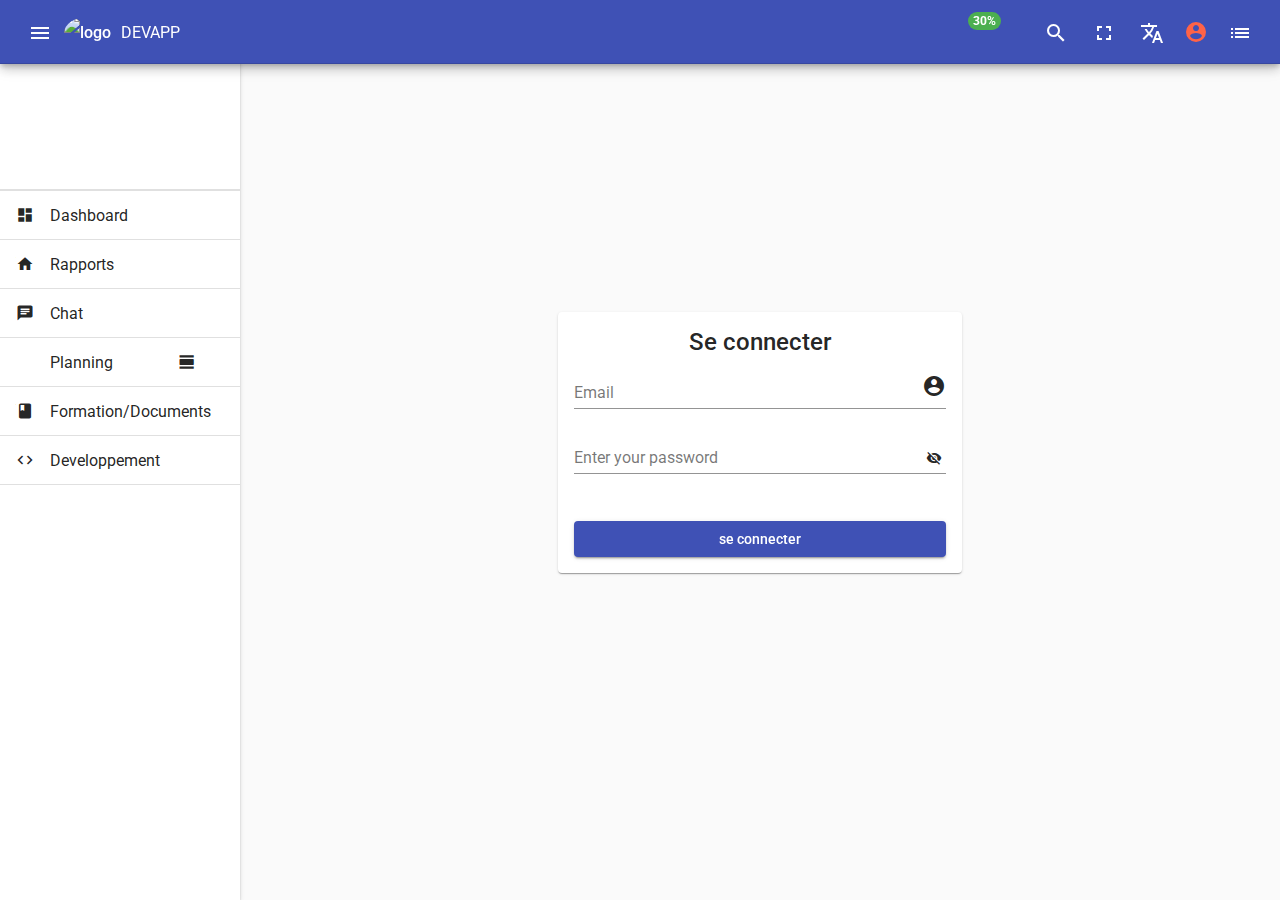
==== commit ffb32b08: "Add files via upload" ====
--- a/index.html
+++ b/index.html
@@ -11,5 +11,5 @@
 <link rel="stylesheet" href="styles.c085dad7495bdca0a51a.css"></head>
 <body>
   <app-root></app-root>
-<script src="runtime-es2015.745fe7fec04c9ec07c77.js" type="module"></script><script src="runtime-es5.745fe7fec04c9ec07c77.js" nomodule defer></script><script src="polyfills-es5.9e286f6d9247438cbb02.js" nomodule defer></script><script src="polyfills-es2015.690002c25ea8557bb4b0.js" type="module"></script><script src="main-es2015.60ffe38fc4c31e170760.js" type="module"></script><script src="main-es5.60ffe38fc4c31e170760.js" nomodule defer></script></body>
+<script src="runtime-es2015.745fe7fec04c9ec07c77.js" type="module"></script><script src="runtime-es5.745fe7fec04c9ec07c77.js" nomodule defer></script><script src="polyfills-es5.9e286f6d9247438cbb02.js" nomodule defer></script><script src="polyfills-es2015.690002c25ea8557bb4b0.js" type="module"></script><script src="main-es2015.9538f7073535282c4ed7.js" type="module"></script><script src="main-es5.9538f7073535282c4ed7.js" nomodule defer></script></body>
 </html>
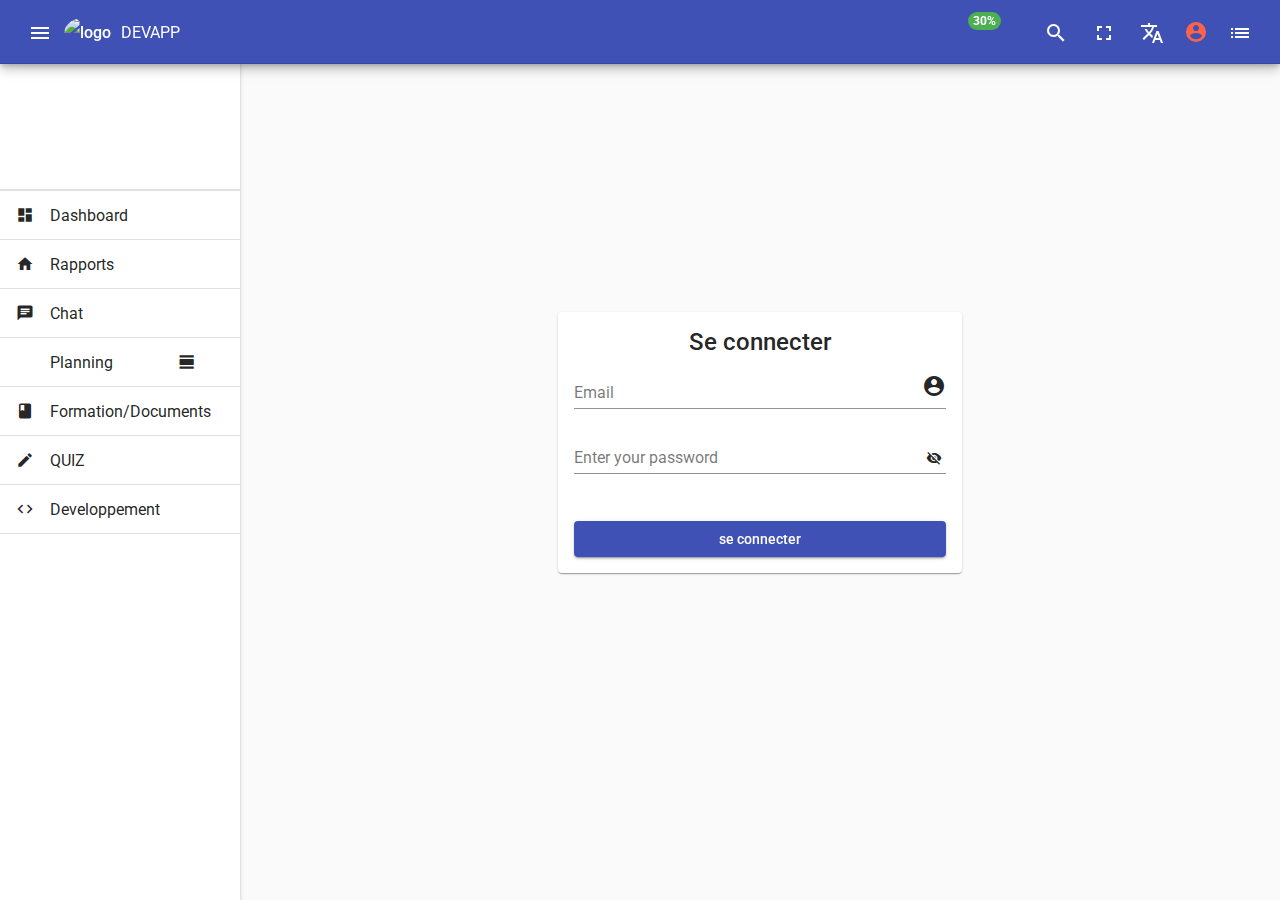
==== commit 20f41c37: "Add files via upload" ====
--- a/index.html
+++ b/index.html
@@ -11,5 +11,5 @@
 <link rel="stylesheet" href="styles.c085dad7495bdca0a51a.css"></head>
 <body>
   <app-root></app-root>
-<script src="runtime-es2015.745fe7fec04c9ec07c77.js" type="module"></script><script src="runtime-es5.745fe7fec04c9ec07c77.js" nomodule defer></script><script src="polyfills-es5.9e286f6d9247438cbb02.js" nomodule defer></script><script src="polyfills-es2015.690002c25ea8557bb4b0.js" type="module"></script><script src="main-es2015.9538f7073535282c4ed7.js" type="module"></script><script src="main-es5.9538f7073535282c4ed7.js" nomodule defer></script></body>
+<script src="runtime-es2015.745fe7fec04c9ec07c77.js" type="module"></script><script src="runtime-es5.745fe7fec04c9ec07c77.js" nomodule defer></script><script src="polyfills-es5.9e286f6d9247438cbb02.js" nomodule defer></script><script src="polyfills-es2015.690002c25ea8557bb4b0.js" type="module"></script><script src="main-es2015.747d0bb16aa65468551a.js" type="module"></script><script src="main-es5.747d0bb16aa65468551a.js" nomodule defer></script></body>
 </html>
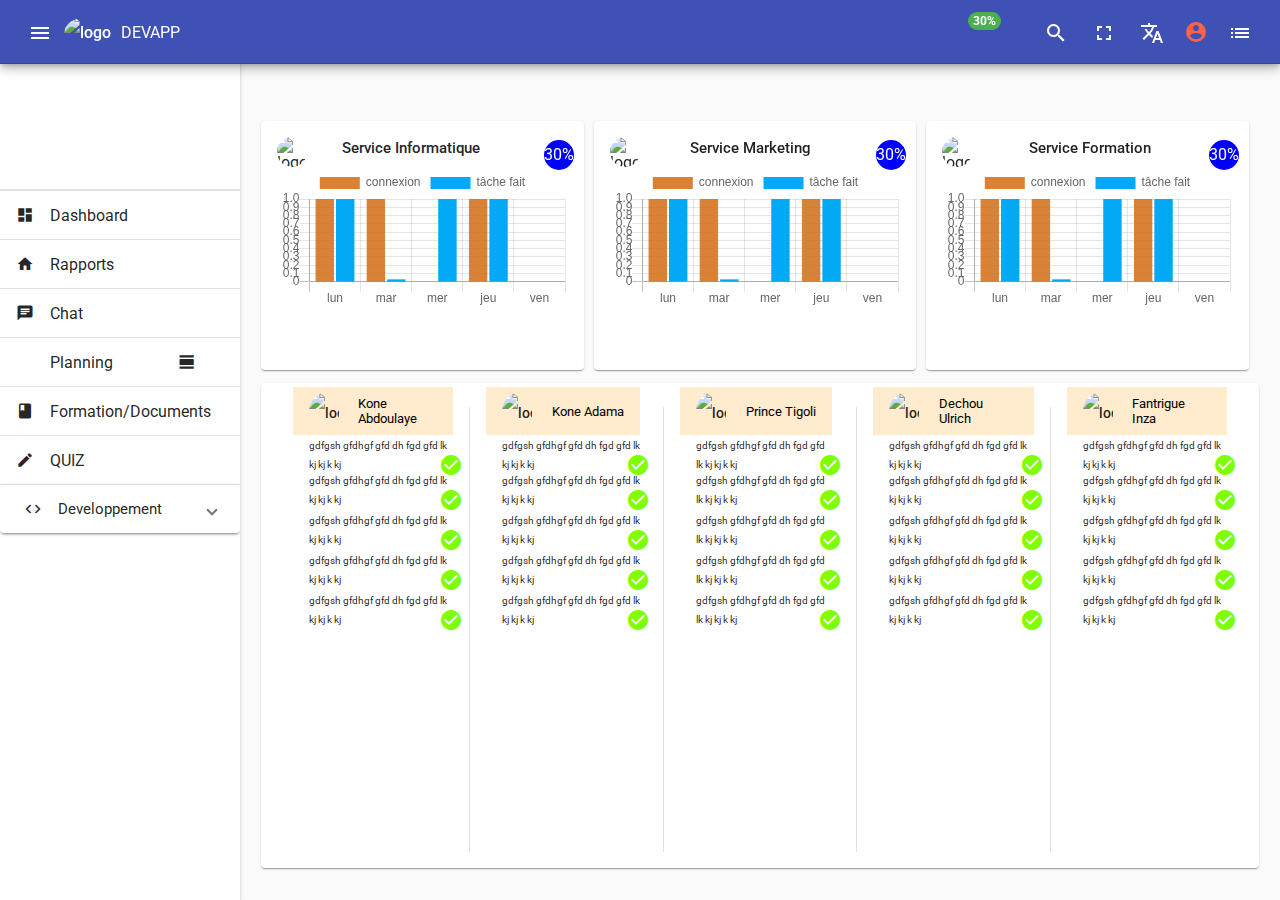
==== commit 4a0d9006: "Add files via upload" ====
--- a/index.html
+++ b/index.html
@@ -11,5 +11,5 @@
 <link rel="stylesheet" href="styles.c085dad7495bdca0a51a.css"></head>
 <body>
   <app-root></app-root>
-<script src="runtime-es2015.745fe7fec04c9ec07c77.js" type="module"></script><script src="runtime-es5.745fe7fec04c9ec07c77.js" nomodule defer></script><script src="polyfills-es5.9e286f6d9247438cbb02.js" nomodule defer></script><script src="polyfills-es2015.690002c25ea8557bb4b0.js" type="module"></script><script src="main-es2015.747d0bb16aa65468551a.js" type="module"></script><script src="main-es5.747d0bb16aa65468551a.js" nomodule defer></script></body>
+<script src="runtime-es2015.745fe7fec04c9ec07c77.js" type="module"></script><script src="runtime-es5.745fe7fec04c9ec07c77.js" nomodule defer></script><script src="polyfills-es5.9e286f6d9247438cbb02.js" nomodule defer></script><script src="polyfills-es2015.690002c25ea8557bb4b0.js" type="module"></script><script src="main-es2015.7014c2d35bb6f0c5b938.js" type="module"></script><script src="main-es5.7014c2d35bb6f0c5b938.js" nomodule defer></script></body>
 </html>
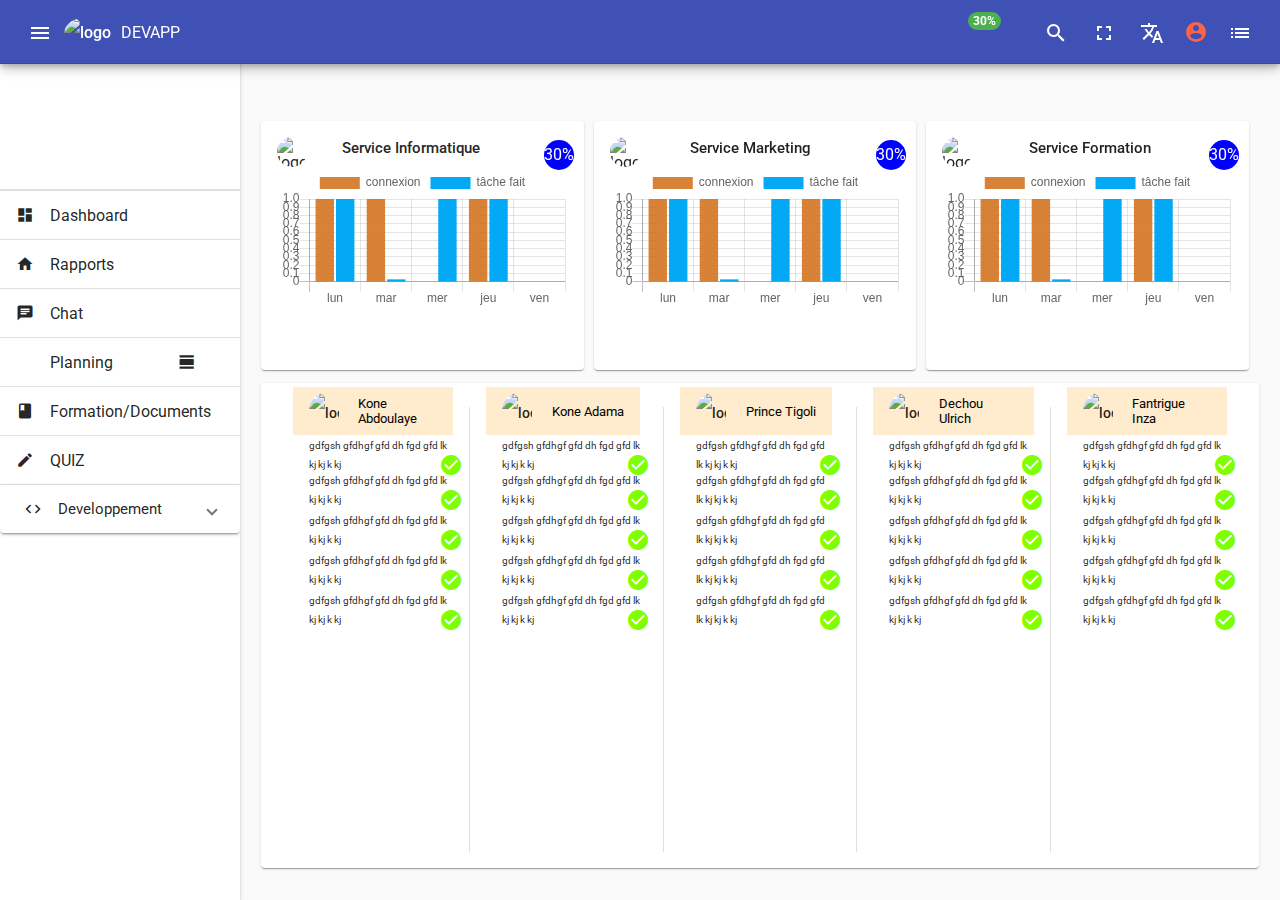
==== commit 6e3ec1bb: "Add files via upload" ====
--- a/index.html
+++ b/index.html
@@ -11,5 +11,5 @@
 <link rel="stylesheet" href="styles.c085dad7495bdca0a51a.css"></head>
 <body>
   <app-root></app-root>
-<script src="runtime-es2015.745fe7fec04c9ec07c77.js" type="module"></script><script src="runtime-es5.745fe7fec04c9ec07c77.js" nomodule defer></script><script src="polyfills-es5.9e286f6d9247438cbb02.js" nomodule defer></script><script src="polyfills-es2015.690002c25ea8557bb4b0.js" type="module"></script><script src="main-es2015.7014c2d35bb6f0c5b938.js" type="module"></script><script src="main-es5.7014c2d35bb6f0c5b938.js" nomodule defer></script></body>
+<script src="runtime-es2015.745fe7fec04c9ec07c77.js" type="module"></script><script src="runtime-es5.745fe7fec04c9ec07c77.js" nomodule defer></script><script src="polyfills-es5.9e286f6d9247438cbb02.js" nomodule defer></script><script src="polyfills-es2015.690002c25ea8557bb4b0.js" type="module"></script><script src="main-es2015.3303794df48e52e63491.js" type="module"></script><script src="main-es5.3303794df48e52e63491.js" nomodule defer></script></body>
 </html>
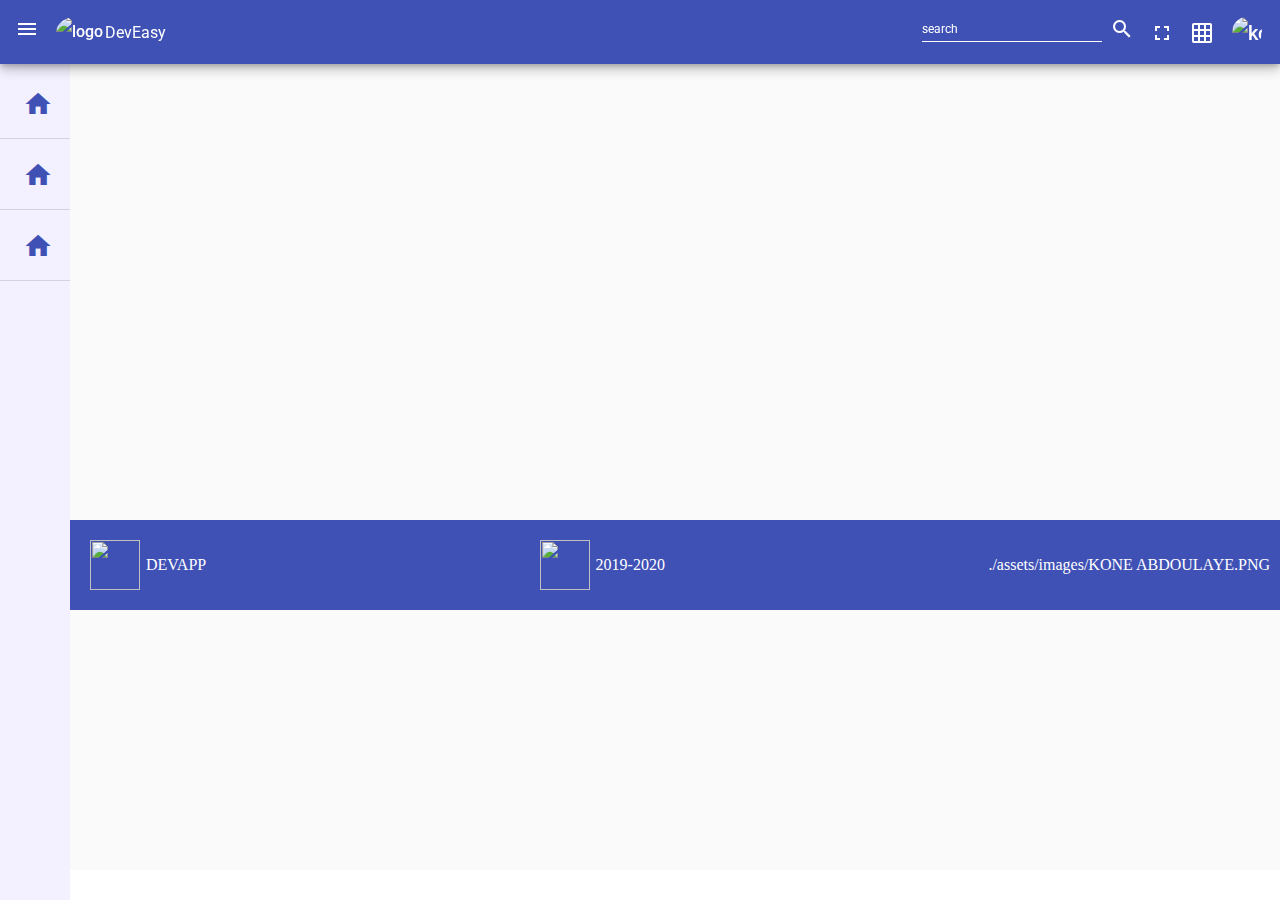
==== commit 4efef947: "Add files via upload" ====
--- a/index.html
+++ b/index.html
@@ -3,13 +3,13 @@
 <head>
   <meta charset="utf-8">
   <title>WeWork</title>
-  <base href="./">  <meta name="viewport" content="width=device-width, initial-scale=1">
+  <base href="https://educappdevs.github.io/wework">  <meta name="viewport" content="width=device-width, initial-scale=1">
   <link rel="icon" type="image/x-icon" href="favicon.ico">
   <link href="https://fonts.googleapis.com/css?family=Roboto:300,400,500&display=swap" rel="stylesheet">
   <link href="https://fonts.googleapis.com/icon?family=Material+Icons" rel="stylesheet">
   <script src="node_modules/chart.js/dist/chart.js"></script>
-<link rel="stylesheet" href="styles.c085dad7495bdca0a51a.css"></head>
-<body>
+<link rel="stylesheet" href="styles.7093b4b2ee083dd2fb81.css"></head>
+<body style="margin: 0;">
   <app-root></app-root>
-<script src="runtime-es2015.745fe7fec04c9ec07c77.js" type="module"></script><script src="runtime-es5.745fe7fec04c9ec07c77.js" nomodule defer></script><script src="polyfills-es5.9e286f6d9247438cbb02.js" nomodule defer></script><script src="polyfills-es2015.690002c25ea8557bb4b0.js" type="module"></script><script src="main-es2015.3303794df48e52e63491.js" type="module"></script><script src="main-es5.3303794df48e52e63491.js" nomodule defer></script></body>
+<script src="runtime-es2015.1eba213af0b233498d9d.js" type="module"></script><script src="runtime-es5.1eba213af0b233498d9d.js" nomodule defer></script><script src="polyfills-es5.9e286f6d9247438cbb02.js" nomodule defer></script><script src="polyfills-es2015.690002c25ea8557bb4b0.js" type="module"></script><script src="main-es2015.15ae687fe41e60ef0b5c.js" type="module"></script><script src="main-es5.15ae687fe41e60ef0b5c.js" nomodule defer></script></body>
 </html>
--- a/styles.7093b4b2ee083dd2fb81.css
+++ b/styles.7093b4b2ee083dd2fb81.css
@@ -0,0 +1 @@
+.mat-badge-content{font-weight:600;font-size:12px;font-family:Roboto,Helvetica Neue,sans-serif}.mat-badge-small .mat-badge-content{font-size:9px}.mat-badge-large .mat-badge-content{font-size:24px}.mat-h1,.mat-headline,.mat-typography h1{font:400 24px/32px Roboto,Helvetica Neue,sans-serif;letter-spacing:normal;margin:0 0 16px}.mat-h2,.mat-title,.mat-typography h2{font:500 20px/32px Roboto,Helvetica Neue,sans-serif;letter-spacing:normal;margin:0 0 16px}.mat-h3,.mat-subheading-2,.mat-typography h3{font:400 16px/28px Roboto,Helvetica Neue,sans-serif;letter-spacing:normal;margin:0 0 16px}.mat-h4,.mat-subheading-1,.mat-typography h4{font:400 15px/24px Roboto,Helvetica Neue,sans-serif;letter-spacing:normal;margin:0 0 16px}.mat-h5,.mat-typography h5{font:400 11.62px/20px Roboto,Helvetica Neue,sans-serif;margin:0 0 12px}.mat-h6,.mat-typography h6{font:400 9.38px/20px Roboto,Helvetica Neue,sans-serif;margin:0 0 12px}.mat-body-2,.mat-body-strong{font:500 14px/24px Roboto,Helvetica Neue,sans-serif;letter-spacing:normal}.mat-body,.mat-body-1,.mat-typography{font:400 14px/20px Roboto,Helvetica Neue,sans-serif;letter-spacing:normal}.mat-body-1 p,.mat-body p,.mat-typography p{margin:0 0 12px}.mat-caption,.mat-small{font:400 12px/20px Roboto,Helvetica Neue,sans-serif;letter-spacing:normal}.mat-display-4,.mat-typography .mat-display-4{font:300 112px/112px Roboto,Helvetica Neue,sans-serif;letter-spacing:-.05em;margin:0 0 56px}.mat-display-3,.mat-typography .mat-display-3{font:400 56px/56px Roboto,Helvetica Neue,sans-serif;letter-spacing:-.02em;margin:0 0 64px}.mat-display-2,.mat-typography .mat-display-2{font:400 45px/48px Roboto,Helvetica Neue,sans-serif;letter-spacing:-.005em;margin:0 0 64px}.mat-display-1,.mat-typography .mat-display-1{font:400 34px/40px Roboto,Helvetica Neue,sans-serif;letter-spacing:normal;margin:0 0 64px}.mat-bottom-sheet-container{font:400 14px/20px Roboto,Helvetica Neue,sans-serif;letter-spacing:normal}.mat-button,.mat-fab,.mat-flat-button,.mat-icon-button,.mat-mini-fab,.mat-raised-button,.mat-stroked-button{font-family:Roboto,Helvetica Neue,sans-serif;font-size:14px;font-weight:500}.mat-button-toggle,.mat-card{font-family:Roboto,Helvetica Neue,sans-serif}.mat-card-title{font-size:24px;font-weight:500}.mat-card-header .mat-card-title{font-size:20px}.mat-card-content,.mat-card-subtitle{font-size:14px}.mat-checkbox{font-family:Roboto,Helvetica Neue,sans-serif}.mat-checkbox-layout .mat-checkbox-label{line-height:24px}.mat-chip{font-size:14px;font-weight:500}.mat-chip .mat-chip-remove.mat-icon,.mat-chip .mat-chip-trailing-icon.mat-icon{font-size:18px}.mat-table{font-family:Roboto,Helvetica Neue,sans-serif}.mat-header-cell{font-size:12px;font-weight:500}.mat-cell,.mat-footer-cell{font-size:14px}.mat-calendar{font-family:Roboto,Helvetica Neue,sans-serif}.mat-calendar-body{font-size:13px}.mat-calendar-body-label,.mat-calendar-period-button{font-size:14px;font-weight:500}.mat-calendar-table-header th{font-size:11px;font-weight:400}.mat-dialog-title{font:500 20px/32px Roboto,Helvetica Neue,sans-serif;letter-spacing:normal}.mat-expansion-panel-header{font-family:Roboto,Helvetica Neue,sans-serif;font-size:15px;font-weight:400}.mat-expansion-panel-content{font:400 14px/20px Roboto,Helvetica Neue,sans-serif;letter-spacing:normal}.mat-form-field{font-size:inherit;font-weight:400;line-height:1.125;font-family:Roboto,Helvetica Neue,sans-serif;letter-spacing:normal}.mat-form-field-wrapper{padding-bottom:1.34375em}.mat-form-field-prefix .mat-icon,.mat-form-field-suffix .mat-icon{font-size:150%;line-height:1.125}.mat-form-field-prefix .mat-icon-button,.mat-form-field-suffix .mat-icon-button{height:1.5em;width:1.5em}.mat-form-field-prefix .mat-icon-button .mat-icon,.mat-form-field-suffix .mat-icon-button .mat-icon{height:1.125em;line-height:1.125}.mat-form-field-infix{padding:.5em 0;border-top:.84375em solid transparent}.mat-form-field-can-float.mat-form-field-should-float .mat-form-field-label,.mat-form-field-can-float .mat-input-server:focus+.mat-form-field-label-wrapper .mat-form-field-label{transform:translateY(-1.34375em) scale(.75);width:133.3333333333%}.mat-form-field-can-float .mat-input-server[label]:not(:label-shown)+.mat-form-field-label-wrapper .mat-form-field-label{transform:translateY(-1.34374em) scale(.75);width:133.3333433333%}.mat-form-field-label-wrapper{top:-.84375em;padding-top:.84375em}.mat-form-field-label{top:1.34375em}.mat-form-field-underline{bottom:1.34375em}.mat-form-field-subscript-wrapper{font-size:75%;margin-top:.6666666667em;top:calc(100% - 1.79167em)}.mat-form-field-appearance-legacy .mat-form-field-wrapper{padding-bottom:1.25em}.mat-form-field-appearance-legacy .mat-form-field-infix{padding:.4375em 0}.mat-form-field-appearance-legacy.mat-form-field-can-float.mat-form-field-should-float .mat-form-field-label,.mat-form-field-appearance-legacy.mat-form-field-can-float .mat-input-server:focus+.mat-form-field-label-wrapper .mat-form-field-label{transform:translateY(-1.28125em) scale(.75) perspective(100px) translateZ(.001px);-ms-transform:translateY(-1.28125em) scale(.75);width:133.3333333333%}.mat-form-field-appearance-legacy.mat-form-field-can-float .mat-form-field-autofill-control:-webkit-autofill+.mat-form-field-label-wrapper .mat-form-field-label{transform:translateY(-1.28125em) scale(.75) perspective(100px) translateZ(.00101px);-ms-transform:translateY(-1.28124em) scale(.75);width:133.3333433333%}.mat-form-field-appearance-legacy.mat-form-field-can-float .mat-input-server[label]:not(:label-shown)+.mat-form-field-label-wrapper .mat-form-field-label{transform:translateY(-1.28125em) scale(.75) perspective(100px) translateZ(.00102px);-ms-transform:translateY(-1.28123em) scale(.75);width:133.3333533333%}.mat-form-field-appearance-legacy .mat-form-field-label{top:1.28125em}.mat-form-field-appearance-legacy .mat-form-field-underline{bottom:1.25em}.mat-form-field-appearance-legacy .mat-form-field-subscript-wrapper{margin-top:.5416666667em;top:calc(100% - 1.66667em)}@media print{.mat-form-field-appearance-legacy.mat-form-field-can-float.mat-form-field-should-float .mat-form-field-label,.mat-form-field-appearance-legacy.mat-form-field-can-float .mat-input-server:focus+.mat-form-field-label-wrapper .mat-form-field-label{transform:translateY(-1.28122em) scale(.75)}.mat-form-field-appearance-legacy.mat-form-field-can-float .mat-form-field-autofill-control:-webkit-autofill+.mat-form-field-label-wrapper .mat-form-field-label{transform:translateY(-1.28121em) scale(.75)}.mat-form-field-appearance-legacy.mat-form-field-can-float .mat-input-server[label]:not(:label-shown)+.mat-form-field-label-wrapper .mat-form-field-label{transform:translateY(-1.2812em) scale(.75)}}.mat-form-field-appearance-fill .mat-form-field-infix{padding:.25em 0 .75em}.mat-form-field-appearance-fill .mat-form-field-label{top:1.09375em;margin-top:-.5em}.mat-form-field-appearance-fill.mat-form-field-can-float.mat-form-field-should-float .mat-form-field-label,.mat-form-field-appearance-fill.mat-form-field-can-float .mat-input-server:focus+.mat-form-field-label-wrapper .mat-form-field-label{transform:translateY(-.59375em) scale(.75);width:133.3333333333%}.mat-form-field-appearance-fill.mat-form-field-can-float .mat-input-server[label]:not(:label-shown)+.mat-form-field-label-wrapper .mat-form-field-label{transform:translateY(-.59374em) scale(.75);width:133.3333433333%}.mat-form-field-appearance-outline .mat-form-field-infix{padding:1em 0}.mat-form-field-appearance-outline .mat-form-field-label{top:1.84375em;margin-top:-.25em}.mat-form-field-appearance-outline.mat-form-field-can-float.mat-form-field-should-float .mat-form-field-label,.mat-form-field-appearance-outline.mat-form-field-can-float .mat-input-server:focus+.mat-form-field-label-wrapper .mat-form-field-label{transform:translateY(-1.59375em) scale(.75);width:133.3333333333%}.mat-form-field-appearance-outline.mat-form-field-can-float .mat-input-server[label]:not(:label-shown)+.mat-form-field-label-wrapper .mat-form-field-label{transform:translateY(-1.59374em) scale(.75);width:133.3333433333%}.mat-grid-tile-footer,.mat-grid-tile-header{font-size:14px}.mat-grid-tile-footer .mat-line,.mat-grid-tile-header .mat-line{white-space:nowrap;overflow:hidden;text-overflow:ellipsis;display:block;box-sizing:border-box}.mat-grid-tile-footer .mat-line:nth-child(n+2),.mat-grid-tile-header .mat-line:nth-child(n+2){font-size:12px}input.mat-input-element{margin-top:-.0625em}.mat-menu-item{font-family:Roboto,Helvetica Neue,sans-serif;font-size:14px;font-weight:400}.mat-paginator,.mat-paginator-page-size .mat-select-trigger{font-family:Roboto,Helvetica Neue,sans-serif;font-size:12px}.mat-radio-button,.mat-select{font-family:Roboto,Helvetica Neue,sans-serif}.mat-select-trigger{height:1.125em}.mat-slide-toggle-content,.mat-slider-thumb-label-text{font-family:Roboto,Helvetica Neue,sans-serif}.mat-slider-thumb-label-text{font-size:12px;font-weight:500}.mat-stepper-horizontal,.mat-stepper-vertical{font-family:Roboto,Helvetica Neue,sans-serif}.mat-step-label{font-size:14px;font-weight:400}.mat-step-sub-label-error{font-weight:400}.mat-step-label-error{font-size:14px}.mat-step-label-selected{font-size:14px;font-weight:500}.mat-tab-group,.mat-tab-label,.mat-tab-link{font-family:Roboto,Helvetica Neue,sans-serif}.mat-tab-label,.mat-tab-link{font-size:14px;font-weight:500}.mat-toolbar,.mat-toolbar h1,.mat-toolbar h2,.mat-toolbar h3,.mat-toolbar h4,.mat-toolbar h5,.mat-toolbar h6{font:500 20px/32px Roboto,Helvetica Neue,sans-serif;letter-spacing:normal;margin:0}.mat-tooltip{font-family:Roboto,Helvetica Neue,sans-serif;font-size:10px;padding-top:6px;padding-bottom:6px}.mat-tooltip-handset{font-size:14px;padding-top:8px;padding-bottom:8px}.mat-list-item,.mat-list-option{font-family:Roboto,Helvetica Neue,sans-serif}.mat-list-base .mat-list-item{font-size:16px}.mat-list-base .mat-list-item .mat-line{white-space:nowrap;overflow:hidden;text-overflow:ellipsis;display:block;box-sizing:border-box}.mat-list-base .mat-list-item .mat-line:nth-child(n+2){font-size:14px}.mat-list-base .mat-list-option{font-size:16px}.mat-list-base .mat-list-option .mat-line{white-space:nowrap;overflow:hidden;text-overflow:ellipsis;display:block;box-sizing:border-box}.mat-list-base .mat-list-option .mat-line:nth-child(n+2){font-size:14px}.mat-list-base .mat-subheader{font-family:Roboto,Helvetica Neue,sans-serif;font-size:14px;font-weight:500}.mat-list-base[dense] .mat-list-item{font-size:12px}.mat-list-base[dense] .mat-list-item .mat-line{white-space:nowrap;overflow:hidden;text-overflow:ellipsis;display:block;box-sizing:border-box}.mat-list-base[dense] .mat-list-item .mat-line:nth-child(n+2),.mat-list-base[dense] .mat-list-option{font-size:12px}.mat-list-base[dense] .mat-list-option .mat-line{white-space:nowrap;overflow:hidden;text-overflow:ellipsis;display:block;box-sizing:border-box}.mat-list-base[dense] .mat-list-option .mat-line:nth-child(n+2){font-size:12px}.mat-list-base[dense] .mat-subheader{font-family:Roboto,Helvetica Neue,sans-serif;font-size:12px;font-weight:500}.mat-option{font-family:Roboto,Helvetica Neue,sans-serif;font-size:16px}.mat-optgroup-label{font:500 14px/24px Roboto,Helvetica Neue,sans-serif;letter-spacing:normal}.mat-simple-snackbar{font-family:Roboto,Helvetica Neue,sans-serif;font-size:14px}.mat-simple-snackbar-action{line-height:1;font-family:inherit;font-size:inherit;font-weight:500}.mat-tree{font-family:Roboto,Helvetica Neue,sans-serif}.mat-nested-tree-node,.mat-tree-node{font-weight:400;font-size:14px}.mat-ripple{overflow:hidden;position:relative}.mat-ripple:not(:empty){transform:translateZ(0)}.mat-ripple.mat-ripple-unbounded{overflow:visible}.mat-ripple-element{position:absolute;border-radius:50%;pointer-events:none;transition:opacity,transform 0ms cubic-bezier(0,0,.2,1);transform:scale(0)}.cdk-high-contrast-active .mat-ripple-element{display:none}.cdk-visually-hidden{border:0;clip:rect(0 0 0 0);height:1px;margin:-1px;overflow:hidden;padding:0;position:absolute;width:1px;outline:0;-webkit-appearance:none;-moz-appearance:none}.cdk-global-overlay-wrapper,.cdk-overlay-container{pointer-events:none;top:0;left:0;height:100%;width:100%}.cdk-overlay-container{position:fixed;z-index:1000}.cdk-overlay-container:empty{display:none}.cdk-global-overlay-wrapper,.cdk-overlay-pane{display:flex;position:absolute;z-index:1000}.cdk-overlay-pane{pointer-events:auto;box-sizing:border-box;max-width:100%;max-height:100%}.cdk-overlay-backdrop{position:absolute;top:0;bottom:0;left:0;right:0;z-index:1000;pointer-events:auto;-webkit-tap-highlight-color:transparent;transition:opacity .4s cubic-bezier(.25,.8,.25,1);opacity:0}.cdk-overlay-backdrop.cdk-overlay-backdrop-showing{opacity:1}@media screen and (-ms-high-contrast:active){.cdk-overlay-backdrop.cdk-overlay-backdrop-showing{opacity:.6}}.cdk-overlay-dark-backdrop{background:rgba(0,0,0,.32)}.cdk-overlay-transparent-backdrop,.cdk-overlay-transparent-backdrop.cdk-overlay-backdrop-showing{opacity:0}.cdk-overlay-connected-position-bounding-box{position:absolute;z-index:1000;display:flex;flex-direction:column;min-width:1px;min-height:1px}.cdk-global-scrollblock{position:fixed;width:100%;overflow-y:scroll}@-webkit-keyframes cdk-text-field-autofill-start{/*!*/}@keyframes cdk-text-field-autofill-start{/*!*/}@-webkit-keyframes cdk-text-field-autofill-end{/*!*/}@keyframes cdk-text-field-autofill-end{/*!*/}.cdk-text-field-autofill-monitored:-webkit-autofill{-webkit-animation:cdk-text-field-autofill-start 0s 1ms;animation:cdk-text-field-autofill-start 0s 1ms}.cdk-text-field-autofill-monitored:not(:-webkit-autofill){-webkit-animation:cdk-text-field-autofill-end 0s 1ms;animation:cdk-text-field-autofill-end 0s 1ms}textarea.cdk-textarea-autosize{resize:none}textarea.cdk-textarea-autosize-measuring{height:auto!important;overflow:hidden!important;padding:2px 0!important;box-sizing:content-box!important}.mat-ripple-element{background-color:rgba(0,0,0,.1)}.mat-option{color:rgba(0,0,0,.87)}.mat-option.mat-active,.mat-option.mat-selected:not(.mat-option-multiple):not(.mat-option-disabled),.mat-option:focus:not(.mat-option-disabled),.mat-option:hover:not(.mat-option-disabled){background:rgba(0,0,0,.04)}.mat-option.mat-active{color:rgba(0,0,0,.87)}.mat-option.mat-option-disabled{color:rgba(0,0,0,.38)}.mat-primary .mat-option.mat-selected:not(.mat-option-disabled){color:#3f51b5}.mat-accent .mat-option.mat-selected:not(.mat-option-disabled){color:#ff4081}.mat-warn .mat-option.mat-selected:not(.mat-option-disabled){color:#f44336}.mat-optgroup-label{color:rgba(0,0,0,.54)}.mat-optgroup-disabled .mat-optgroup-label{color:rgba(0,0,0,.38)}.mat-pseudo-checkbox{color:rgba(0,0,0,.54)}.mat-pseudo-checkbox:after{color:#fafafa}.mat-pseudo-checkbox-disabled{color:#b0b0b0}.mat-primary .mat-pseudo-checkbox-checked,.mat-primary .mat-pseudo-checkbox-indeterminate{background:#3f51b5}.mat-accent .mat-pseudo-checkbox-checked,.mat-accent .mat-pseudo-checkbox-indeterminate,.mat-pseudo-checkbox-checked,.mat-pseudo-checkbox-indeterminate{background:#ff4081}.mat-warn .mat-pseudo-checkbox-checked,.mat-warn .mat-pseudo-checkbox-indeterminate{background:#f44336}.mat-pseudo-checkbox-checked.mat-pseudo-checkbox-disabled,.mat-pseudo-checkbox-indeterminate.mat-pseudo-checkbox-disabled{background:#b0b0b0}.mat-elevation-z0{box-shadow:0 0 0 0 rgba(0,0,0,.2),0 0 0 0 rgba(0,0,0,.14),0 0 0 0 rgba(0,0,0,.12)}.mat-elevation-z1{box-shadow:0 2px 1px -1px rgba(0,0,0,.2),0 1px 1px 0 rgba(0,0,0,.14),0 1px 3px 0 rgba(0,0,0,.12)}.mat-elevation-z2{box-shadow:0 3px 1px -2px rgba(0,0,0,.2),0 2px 2px 0 rgba(0,0,0,.14),0 1px 5px 0 rgba(0,0,0,.12)}.mat-elevation-z3{box-shadow:0 3px 3px -2px rgba(0,0,0,.2),0 3px 4px 0 rgba(0,0,0,.14),0 1px 8px 0 rgba(0,0,0,.12)}.mat-elevation-z4{box-shadow:0 2px 4px -1px rgba(0,0,0,.2),0 4px 5px 0 rgba(0,0,0,.14),0 1px 10px 0 rgba(0,0,0,.12)}.mat-elevation-z5{box-shadow:0 3px 5px -1px rgba(0,0,0,.2),0 5px 8px 0 rgba(0,0,0,.14),0 1px 14px 0 rgba(0,0,0,.12)}.mat-elevation-z6{box-shadow:0 3px 5px -1px rgba(0,0,0,.2),0 6px 10px 0 rgba(0,0,0,.14),0 1px 18px 0 rgba(0,0,0,.12)}.mat-elevation-z7{box-shadow:0 4px 5px -2px rgba(0,0,0,.2),0 7px 10px 1px rgba(0,0,0,.14),0 2px 16px 1px rgba(0,0,0,.12)}.mat-elevation-z8{box-shadow:0 5px 5px -3px rgba(0,0,0,.2),0 8px 10px 1px rgba(0,0,0,.14),0 3px 14px 2px rgba(0,0,0,.12)}.mat-elevation-z9{box-shadow:0 5px 6px -3px rgba(0,0,0,.2),0 9px 12px 1px rgba(0,0,0,.14),0 3px 16px 2px rgba(0,0,0,.12)}.mat-elevation-z10{box-shadow:0 6px 6px -3px rgba(0,0,0,.2),0 10px 14px 1px rgba(0,0,0,.14),0 4px 18px 3px rgba(0,0,0,.12)}.mat-elevation-z11{box-shadow:0 6px 7px -4px rgba(0,0,0,.2),0 11px 15px 1px rgba(0,0,0,.14),0 4px 20px 3px rgba(0,0,0,.12)}.mat-elevation-z12{box-shadow:0 7px 8px -4px rgba(0,0,0,.2),0 12px 17px 2px rgba(0,0,0,.14),0 5px 22px 4px rgba(0,0,0,.12)}.mat-elevation-z13{box-shadow:0 7px 8px -4px rgba(0,0,0,.2),0 13px 19px 2px rgba(0,0,0,.14),0 5px 24px 4px rgba(0,0,0,.12)}.mat-elevation-z14{box-shadow:0 7px 9px -4px rgba(0,0,0,.2),0 14px 21px 2px rgba(0,0,0,.14),0 5px 26px 4px rgba(0,0,0,.12)}.mat-elevation-z15{box-shadow:0 8px 9px -5px rgba(0,0,0,.2),0 15px 22px 2px rgba(0,0,0,.14),0 6px 28px 5px rgba(0,0,0,.12)}.mat-elevation-z16{box-shadow:0 8px 10px -5px rgba(0,0,0,.2),0 16px 24px 2px rgba(0,0,0,.14),0 6px 30px 5px rgba(0,0,0,.12)}.mat-elevation-z17{box-shadow:0 8px 11px -5px rgba(0,0,0,.2),0 17px 26px 2px rgba(0,0,0,.14),0 6px 32px 5px rgba(0,0,0,.12)}.mat-elevation-z18{box-shadow:0 9px 11px -5px rgba(0,0,0,.2),0 18px 28px 2px rgba(0,0,0,.14),0 7px 34px 6px rgba(0,0,0,.12)}.mat-elevation-z19{box-shadow:0 9px 12px -6px rgba(0,0,0,.2),0 19px 29px 2px rgba(0,0,0,.14),0 7px 36px 6px rgba(0,0,0,.12)}.mat-elevation-z20{box-shadow:0 10px 13px -6px rgba(0,0,0,.2),0 20px 31px 3px rgba(0,0,0,.14),0 8px 38px 7px rgba(0,0,0,.12)}.mat-elevation-z21{box-shadow:0 10px 13px -6px rgba(0,0,0,.2),0 21px 33px 3px rgba(0,0,0,.14),0 8px 40px 7px rgba(0,0,0,.12)}.mat-elevation-z22{box-shadow:0 10px 14px -6px rgba(0,0,0,.2),0 22px 35px 3px rgba(0,0,0,.14),0 8px 42px 7px rgba(0,0,0,.12)}.mat-elevation-z23{box-shadow:0 11px 14px -7px rgba(0,0,0,.2),0 23px 36px 3px rgba(0,0,0,.14),0 9px 44px 8px rgba(0,0,0,.12)}.mat-elevation-z24{box-shadow:0 11px 15px -7px rgba(0,0,0,.2),0 24px 38px 3px rgba(0,0,0,.14),0 9px 46px 8px rgba(0,0,0,.12)}.mat-app-background{background-color:#fafafa;color:rgba(0,0,0,.87)}.mat-theme-loaded-marker{display:none}.mat-autocomplete-panel{background:#fff;color:rgba(0,0,0,.87)}.mat-autocomplete-panel:not([class*=mat-elevation-z]){box-shadow:0 2px 4px -1px rgba(0,0,0,.2),0 4px 5px 0 rgba(0,0,0,.14),0 1px 10px 0 rgba(0,0,0,.12)}.mat-autocomplete-panel .mat-option.mat-selected:not(.mat-active):not(:hover){background:#fff}.mat-autocomplete-panel .mat-option.mat-selected:not(.mat-active):not(:hover):not(.mat-option-disabled){color:rgba(0,0,0,.87)}.mat-badge-content{color:#fff;background:#3f51b5}.cdk-high-contrast-active .mat-badge-content{outline:1px solid;border-radius:0}.mat-badge-accent .mat-badge-content{background:#ff4081;color:#fff}.mat-badge-warn .mat-badge-content{color:#fff;background:#f44336}.mat-badge{position:relative}.mat-badge-hidden .mat-badge-content{display:none}.mat-badge-disabled .mat-badge-content{background:#b9b9b9;color:rgba(0,0,0,.38)}.mat-badge-content{position:absolute;text-align:center;display:inline-block;border-radius:50%;transition:transform .2s ease-in-out;transform:scale(.6);overflow:hidden;white-space:nowrap;text-overflow:ellipsis;pointer-events:none}.mat-badge-content._mat-animation-noopable,.ng-animate-disabled .mat-badge-content{transition:none}.mat-badge-content.mat-badge-active{transform:none}.mat-badge-small .mat-badge-content{width:16px;height:16px;line-height:16px}.mat-badge-small.mat-badge-above .mat-badge-content{top:-8px}.mat-badge-small.mat-badge-below .mat-badge-content{bottom:-8px}.mat-badge-small.mat-badge-before .mat-badge-content{left:-16px}[dir=rtl] .mat-badge-small.mat-badge-before .mat-badge-content{left:auto;right:-16px}.mat-badge-small.mat-badge-after .mat-badge-content{right:-16px}[dir=rtl] .mat-badge-small.mat-badge-after .mat-badge-content{right:auto;left:-16px}.mat-badge-small.mat-badge-overlap.mat-badge-before .mat-badge-content{left:-8px}[dir=rtl] .mat-badge-small.mat-badge-overlap.mat-badge-before .mat-badge-content{left:auto;right:-8px}.mat-badge-small.mat-badge-overlap.mat-badge-after .mat-badge-content{right:-8px}[dir=rtl] .mat-badge-small.mat-badge-overlap.mat-badge-after .mat-badge-content{right:auto;left:-8px}.mat-badge-medium .mat-badge-content{width:22px;height:22px;line-height:22px}.mat-badge-medium.mat-badge-above .mat-badge-content{top:-11px}.mat-badge-medium.mat-badge-below .mat-badge-content{bottom:-11px}.mat-badge-medium.mat-badge-before .mat-badge-content{left:-22px}[dir=rtl] .mat-badge-medium.mat-badge-before .mat-badge-content{left:auto;right:-22px}.mat-badge-medium.mat-badge-after .mat-badge-content{right:-22px}[dir=rtl] .mat-badge-medium.mat-badge-after .mat-badge-content{right:auto;left:-22px}.mat-badge-medium.mat-badge-overlap.mat-badge-before .mat-badge-content{left:-11px}[dir=rtl] .mat-badge-medium.mat-badge-overlap.mat-badge-before .mat-badge-content{left:auto;right:-11px}.mat-badge-medium.mat-badge-overlap.mat-badge-after .mat-badge-content{right:-11px}[dir=rtl] .mat-badge-medium.mat-badge-overlap.mat-badge-after .mat-badge-content{right:auto;left:-11px}.mat-badge-large .mat-badge-content{width:28px;height:28px;line-height:28px}.mat-badge-large.mat-badge-above .mat-badge-content{top:-14px}.mat-badge-large.mat-badge-below .mat-badge-content{bottom:-14px}.mat-badge-large.mat-badge-before .mat-badge-content{left:-28px}[dir=rtl] .mat-badge-large.mat-badge-before .mat-badge-content{left:auto;right:-28px}.mat-badge-large.mat-badge-after .mat-badge-content{right:-28px}[dir=rtl] .mat-badge-large.mat-badge-after .mat-badge-content{right:auto;left:-28px}.mat-badge-large.mat-badge-overlap.mat-badge-before .mat-badge-content{left:-14px}[dir=rtl] .mat-badge-large.mat-badge-overlap.mat-badge-before .mat-badge-content{left:auto;right:-14px}.mat-badge-large.mat-badge-overlap.mat-badge-after .mat-badge-content{right:-14px}[dir=rtl] .mat-badge-large.mat-badge-overlap.mat-badge-after .mat-badge-content{right:auto;left:-14px}.mat-bottom-sheet-container{box-shadow:0 8px 10px -5px rgba(0,0,0,.2),0 16px 24px 2px rgba(0,0,0,.14),0 6px 30px 5px rgba(0,0,0,.12);background:#fff;color:rgba(0,0,0,.87)}.mat-button,.mat-icon-button,.mat-stroked-button{color:inherit;background:transparent}.mat-button.mat-primary,.mat-icon-button.mat-primary,.mat-stroked-button.mat-primary{color:#3f51b5}.mat-button.mat-accent,.mat-icon-button.mat-accent,.mat-stroked-button.mat-accent{color:#ff4081}.mat-button.mat-warn,.mat-icon-button.mat-warn,.mat-stroked-button.mat-warn{color:#f44336}.mat-button.mat-accent[disabled],.mat-button.mat-primary[disabled],.mat-button.mat-warn[disabled],.mat-button[disabled][disabled],.mat-icon-button.mat-accent[disabled],.mat-icon-button.mat-primary[disabled],.mat-icon-button.mat-warn[disabled],.mat-icon-button[disabled][disabled],.mat-stroked-button.mat-accent[disabled],.mat-stroked-button.mat-primary[disabled],.mat-stroked-button.mat-warn[disabled],.mat-stroked-button[disabled][disabled]{color:rgba(0,0,0,.26)}.mat-button.mat-primary .mat-button-focus-overlay,.mat-icon-button.mat-primary .mat-button-focus-overlay,.mat-stroked-button.mat-primary .mat-button-focus-overlay{background-color:#3f51b5}.mat-button.mat-accent .mat-button-focus-overlay,.mat-icon-button.mat-accent .mat-button-focus-overlay,.mat-stroked-button.mat-accent .mat-button-focus-overlay{background-color:#ff4081}.mat-button.mat-warn .mat-button-focus-overlay,.mat-icon-button.mat-warn .mat-button-focus-overlay,.mat-stroked-button.mat-warn .mat-button-focus-overlay{background-color:#f44336}.mat-button[disabled] .mat-button-focus-overlay,.mat-icon-button[disabled] .mat-button-focus-overlay,.mat-stroked-button[disabled] .mat-button-focus-overlay{background-color:transparent}.mat-button .mat-ripple-element,.mat-icon-button .mat-ripple-element,.mat-stroked-button .mat-ripple-element{opacity:.1;background-color:currentColor}.mat-button-focus-overlay{background:#000}.mat-stroked-button:not([disabled]){border-color:rgba(0,0,0,.12)}.mat-fab,.mat-flat-button,.mat-mini-fab,.mat-raised-button{color:rgba(0,0,0,.87);background-color:#fff}.mat-fab.mat-accent,.mat-fab.mat-primary,.mat-fab.mat-warn,.mat-flat-button.mat-accent,.mat-flat-button.mat-primary,.mat-flat-button.mat-warn,.mat-mini-fab.mat-accent,.mat-mini-fab.mat-primary,.mat-mini-fab.mat-warn,.mat-raised-button.mat-accent,.mat-raised-button.mat-primary,.mat-raised-button.mat-warn{color:#fff}.mat-fab.mat-accent[disabled],.mat-fab.mat-primary[disabled],.mat-fab.mat-warn[disabled],.mat-fab[disabled][disabled],.mat-flat-button.mat-accent[disabled],.mat-flat-button.mat-primary[disabled],.mat-flat-button.mat-warn[disabled],.mat-flat-button[disabled][disabled],.mat-mini-fab.mat-accent[disabled],.mat-mini-fab.mat-primary[disabled],.mat-mini-fab.mat-warn[disabled],.mat-mini-fab[disabled][disabled],.mat-raised-button.mat-accent[disabled],.mat-raised-button.mat-primary[disabled],.mat-raised-button.mat-warn[disabled],.mat-raised-button[disabled][disabled]{color:rgba(0,0,0,.26)}.mat-fab.mat-primary,.mat-flat-button.mat-primary,.mat-mini-fab.mat-primary,.mat-raised-button.mat-primary{background-color:#3f51b5}.mat-fab.mat-accent,.mat-flat-button.mat-accent,.mat-mini-fab.mat-accent,.mat-raised-button.mat-accent{background-color:#ff4081}.mat-fab.mat-warn,.mat-flat-button.mat-warn,.mat-mini-fab.mat-warn,.mat-raised-button.mat-warn{background-color:#f44336}.mat-fab.mat-accent[disabled],.mat-fab.mat-primary[disabled],.mat-fab.mat-warn[disabled],.mat-fab[disabled][disabled],.mat-flat-button.mat-accent[disabled],.mat-flat-button.mat-primary[disabled],.mat-flat-button.mat-warn[disabled],.mat-flat-button[disabled][disabled],.mat-mini-fab.mat-accent[disabled],.mat-mini-fab.mat-primary[disabled],.mat-mini-fab.mat-warn[disabled],.mat-mini-fab[disabled][disabled],.mat-raised-button.mat-accent[disabled],.mat-raised-button.mat-primary[disabled],.mat-raised-button.mat-warn[disabled],.mat-raised-button[disabled][disabled]{background-color:rgba(0,0,0,.12)}.mat-fab.mat-accent .mat-ripple-element,.mat-fab.mat-primary .mat-ripple-element,.mat-fab.mat-warn .mat-ripple-element,.mat-flat-button.mat-accent .mat-ripple-element,.mat-flat-button.mat-primary .mat-ripple-element,.mat-flat-button.mat-warn .mat-ripple-element,.mat-mini-fab.mat-accent .mat-ripple-element,.mat-mini-fab.mat-primary .mat-ripple-element,.mat-mini-fab.mat-warn .mat-ripple-element,.mat-raised-button.mat-accent .mat-ripple-element,.mat-raised-button.mat-primary .mat-ripple-element,.mat-raised-button.mat-warn .mat-ripple-element{background-color:hsla(0,0%,100%,.1)}.mat-flat-button:not([class*=mat-elevation-z]),.mat-stroked-button:not([class*=mat-elevation-z]){box-shadow:0 0 0 0 rgba(0,0,0,.2),0 0 0 0 rgba(0,0,0,.14),0 0 0 0 rgba(0,0,0,.12)}.mat-raised-button:not([class*=mat-elevation-z]){box-shadow:0 3px 1px -2px rgba(0,0,0,.2),0 2px 2px 0 rgba(0,0,0,.14),0 1px 5px 0 rgba(0,0,0,.12)}.mat-raised-button:not([disabled]):active:not([class*=mat-elevation-z]){box-shadow:0 5px 5px -3px rgba(0,0,0,.2),0 8px 10px 1px rgba(0,0,0,.14),0 3px 14px 2px rgba(0,0,0,.12)}.mat-raised-button[disabled]:not([class*=mat-elevation-z]){box-shadow:0 0 0 0 rgba(0,0,0,.2),0 0 0 0 rgba(0,0,0,.14),0 0 0 0 rgba(0,0,0,.12)}.mat-fab:not([class*=mat-elevation-z]),.mat-mini-fab:not([class*=mat-elevation-z]){box-shadow:0 3px 5px -1px rgba(0,0,0,.2),0 6px 10px 0 rgba(0,0,0,.14),0 1px 18px 0 rgba(0,0,0,.12)}.mat-fab:not([disabled]):active:not([class*=mat-elevation-z]),.mat-mini-fab:not([disabled]):active:not([class*=mat-elevation-z]){box-shadow:0 7px 8px -4px rgba(0,0,0,.2),0 12px 17px 2px rgba(0,0,0,.14),0 5px 22px 4px rgba(0,0,0,.12)}.mat-fab[disabled]:not([class*=mat-elevation-z]),.mat-mini-fab[disabled]:not([class*=mat-elevation-z]){box-shadow:0 0 0 0 rgba(0,0,0,.2),0 0 0 0 rgba(0,0,0,.14),0 0 0 0 rgba(0,0,0,.12)}.mat-button-toggle-group,.mat-button-toggle-standalone{box-shadow:0 3px 1px -2px rgba(0,0,0,.2),0 2px 2px 0 rgba(0,0,0,.14),0 1px 5px 0 rgba(0,0,0,.12)}.mat-button-toggle-group-appearance-standard,.mat-button-toggle-standalone.mat-button-toggle-appearance-standard{box-shadow:none}.mat-button-toggle{color:rgba(0,0,0,.38)}.mat-button-toggle .mat-button-toggle-focus-overlay{background-color:rgba(0,0,0,.12)}.mat-button-toggle-appearance-standard{color:rgba(0,0,0,.87);background:#fff}.mat-button-toggle-appearance-standard .mat-button-toggle-focus-overlay{background-color:#000}.mat-button-toggle-group-appearance-standard .mat-button-toggle+.mat-button-toggle{border-left:1px solid rgba(0,0,0,.12)}[dir=rtl] .mat-button-toggle-group-appearance-standard .mat-button-toggle+.mat-button-toggle{border-left:none;border-right:1px solid rgba(0,0,0,.12)}.mat-button-toggle-group-appearance-standard.mat-button-toggle-vertical .mat-button-toggle+.mat-button-toggle{border-left:none;border-right:none;border-top:1px solid rgba(0,0,0,.12)}.mat-button-toggle-checked{background-color:#e0e0e0;color:rgba(0,0,0,.54)}.mat-button-toggle-checked.mat-button-toggle-appearance-standard{color:rgba(0,0,0,.87)}.mat-button-toggle-disabled{color:rgba(0,0,0,.26);background-color:#eee}.mat-button-toggle-disabled.mat-button-toggle-appearance-standard{background:#fff}.mat-button-toggle-disabled.mat-button-toggle-checked{background-color:#bdbdbd}.mat-button-toggle-group-appearance-standard,.mat-button-toggle-standalone.mat-button-toggle-appearance-standard{border:1px solid rgba(0,0,0,.12)}.mat-card{background:#fff;color:rgba(0,0,0,.87)}.mat-card:not([class*=mat-elevation-z]){box-shadow:0 2px 1px -1px rgba(0,0,0,.2),0 1px 1px 0 rgba(0,0,0,.14),0 1px 3px 0 rgba(0,0,0,.12)}.mat-card.mat-card-flat:not([class*=mat-elevation-z]){box-shadow:0 0 0 0 rgba(0,0,0,.2),0 0 0 0 rgba(0,0,0,.14),0 0 0 0 rgba(0,0,0,.12)}.mat-card-subtitle{color:rgba(0,0,0,.54)}.mat-checkbox-frame{border-color:rgba(0,0,0,.54)}.mat-checkbox-checkmark{fill:#fafafa}.mat-checkbox-checkmark-path{stroke:#fafafa!important}.mat-checkbox-mixedmark{background-color:#fafafa}.mat-checkbox-checked.mat-primary .mat-checkbox-background,.mat-checkbox-indeterminate.mat-primary .mat-checkbox-background{background-color:#3f51b5}.mat-checkbox-checked.mat-accent .mat-checkbox-background,.mat-checkbox-indeterminate.mat-accent .mat-checkbox-background{background-color:#ff4081}.mat-checkbox-checked.mat-warn .mat-checkbox-background,.mat-checkbox-indeterminate.mat-warn .mat-checkbox-background{background-color:#f44336}.mat-checkbox-disabled.mat-checkbox-checked .mat-checkbox-background,.mat-checkbox-disabled.mat-checkbox-indeterminate .mat-checkbox-background{background-color:#b0b0b0}.mat-checkbox-disabled:not(.mat-checkbox-checked) .mat-checkbox-frame{border-color:#b0b0b0}.mat-checkbox-disabled .mat-checkbox-label{color:rgba(0,0,0,.54)}.mat-checkbox .mat-ripple-element{background-color:#000}.mat-checkbox-checked:not(.mat-checkbox-disabled).mat-primary .mat-ripple-element,.mat-checkbox:active:not(.mat-checkbox-disabled).mat-primary .mat-ripple-element{background:#3f51b5}.mat-checkbox-checked:not(.mat-checkbox-disabled).mat-accent .mat-ripple-element,.mat-checkbox:active:not(.mat-checkbox-disabled).mat-accent .mat-ripple-element{background:#ff4081}.mat-checkbox-checked:not(.mat-checkbox-disabled).mat-warn .mat-ripple-element,.mat-checkbox:active:not(.mat-checkbox-disabled).mat-warn .mat-ripple-element{background:#f44336}.mat-chip.mat-standard-chip{background-color:#e0e0e0;color:rgba(0,0,0,.87)}.mat-chip.mat-standard-chip .mat-chip-remove{color:rgba(0,0,0,.87);opacity:.4}.mat-chip.mat-standard-chip:not(.mat-chip-disabled):active{box-shadow:0 3px 3px -2px rgba(0,0,0,.2),0 3px 4px 0 rgba(0,0,0,.14),0 1px 8px 0 rgba(0,0,0,.12)}.mat-chip.mat-standard-chip:not(.mat-chip-disabled) .mat-chip-remove:hover{opacity:.54}.mat-chip.mat-standard-chip.mat-chip-disabled{opacity:.4}.mat-chip.mat-standard-chip:after{background:#000}.mat-chip.mat-standard-chip.mat-chip-selected.mat-primary{background-color:#3f51b5;color:#fff}.mat-chip.mat-standard-chip.mat-chip-selected.mat-primary .mat-chip-remove{color:#fff;opacity:.4}.mat-chip.mat-standard-chip.mat-chip-selected.mat-primary .mat-ripple-element{background-color:hsla(0,0%,100%,.1)}.mat-chip.mat-standard-chip.mat-chip-selected.mat-warn{background-color:#f44336;color:#fff}.mat-chip.mat-standard-chip.mat-chip-selected.mat-warn .mat-chip-remove{color:#fff;opacity:.4}.mat-chip.mat-standard-chip.mat-chip-selected.mat-warn .mat-ripple-element{background-color:hsla(0,0%,100%,.1)}.mat-chip.mat-standard-chip.mat-chip-selected.mat-accent{background-color:#ff4081;color:#fff}.mat-chip.mat-standard-chip.mat-chip-selected.mat-accent .mat-chip-remove{color:#fff;opacity:.4}.mat-chip.mat-standard-chip.mat-chip-selected.mat-accent .mat-ripple-element{background-color:hsla(0,0%,100%,.1)}.mat-table{background:#fff}.mat-table-sticky,.mat-table tbody,.mat-table tfoot,.mat-table thead,[mat-footer-row],[mat-header-row],[mat-row],mat-footer-row,mat-header-row,mat-row{background:inherit}mat-footer-row,mat-header-row,mat-row,td.mat-cell,td.mat-footer-cell,th.mat-header-cell{border-bottom-color:rgba(0,0,0,.12)}.mat-header-cell{color:rgba(0,0,0,.54)}.mat-cell,.mat-footer-cell{color:rgba(0,0,0,.87)}.mat-calendar-arrow{border-top-color:rgba(0,0,0,.54)}.mat-datepicker-content .mat-calendar-next-button,.mat-datepicker-content .mat-calendar-previous-button,.mat-datepicker-toggle{color:rgba(0,0,0,.54)}.mat-calendar-table-header{color:rgba(0,0,0,.38)}.mat-calendar-table-header-divider:after{background:rgba(0,0,0,.12)}.mat-calendar-body-label{color:rgba(0,0,0,.54)}.mat-calendar-body-cell-content{color:rgba(0,0,0,.87);border-color:transparent}.mat-calendar-body-disabled>.mat-calendar-body-cell-content:not(.mat-calendar-body-selected){color:rgba(0,0,0,.38)}.cdk-keyboard-focused .mat-calendar-body-active>.mat-calendar-body-cell-content:not(.mat-calendar-body-selected),.cdk-program-focused .mat-calendar-body-active>.mat-calendar-body-cell-content:not(.mat-calendar-body-selected),.mat-calendar-body-cell:not(.mat-calendar-body-disabled):hover>.mat-calendar-body-cell-content:not(.mat-calendar-body-selected){background-color:rgba(0,0,0,.04)}.mat-calendar-body-today:not(.mat-calendar-body-selected){border-color:rgba(0,0,0,.38)}.mat-calendar-body-disabled>.mat-calendar-body-today:not(.mat-calendar-body-selected){border-color:rgba(0,0,0,.18)}.mat-calendar-body-selected{background-color:#3f51b5;color:#fff}.mat-calendar-body-disabled>.mat-calendar-body-selected{background-color:rgba(63,81,181,.4)}.mat-calendar-body-today.mat-calendar-body-selected{box-shadow:inset 0 0 0 1px #fff}.mat-datepicker-content{box-shadow:0 2px 4px -1px rgba(0,0,0,.2),0 4px 5px 0 rgba(0,0,0,.14),0 1px 10px 0 rgba(0,0,0,.12);background-color:#fff;color:rgba(0,0,0,.87)}.mat-datepicker-content.mat-accent .mat-calendar-body-selected{background-color:#ff4081;color:#fff}.mat-datepicker-content.mat-accent .mat-calendar-body-disabled>.mat-calendar-body-selected{background-color:rgba(255,64,129,.4)}.mat-datepicker-content.mat-accent .mat-calendar-body-today.mat-calendar-body-selected{box-shadow:inset 0 0 0 1px #fff}.mat-datepicker-content.mat-warn .mat-calendar-body-selected{background-color:#f44336;color:#fff}.mat-datepicker-content.mat-warn .mat-calendar-body-disabled>.mat-calendar-body-selected{background-color:rgba(244,67,54,.4)}.mat-datepicker-content.mat-warn .mat-calendar-body-today.mat-calendar-body-selected{box-shadow:inset 0 0 0 1px #fff}.mat-datepicker-content-touch{box-shadow:0 0 0 0 rgba(0,0,0,.2),0 0 0 0 rgba(0,0,0,.14),0 0 0 0 rgba(0,0,0,.12)}.mat-datepicker-toggle-active{color:#3f51b5}.mat-datepicker-toggle-active.mat-accent{color:#ff4081}.mat-datepicker-toggle-active.mat-warn{color:#f44336}.mat-dialog-container{box-shadow:0 11px 15px -7px rgba(0,0,0,.2),0 24px 38px 3px rgba(0,0,0,.14),0 9px 46px 8px rgba(0,0,0,.12);background:#fff;color:rgba(0,0,0,.87)}.mat-divider{border-top-color:rgba(0,0,0,.12)}.mat-divider-vertical{border-right-color:rgba(0,0,0,.12)}.mat-expansion-panel{background:#fff;color:rgba(0,0,0,.87)}.mat-expansion-panel:not([class*=mat-elevation-z]){box-shadow:0 3px 1px -2px rgba(0,0,0,.2),0 2px 2px 0 rgba(0,0,0,.14),0 1px 5px 0 rgba(0,0,0,.12)}.mat-action-row{border-top-color:rgba(0,0,0,.12)}.mat-expansion-panel .mat-expansion-panel-header.cdk-keyboard-focused:not([aria-disabled=true]),.mat-expansion-panel .mat-expansion-panel-header.cdk-program-focused:not([aria-disabled=true]),.mat-expansion-panel:not(.mat-expanded) .mat-expansion-panel-header:hover:not([aria-disabled=true]){background:rgba(0,0,0,.04)}@media(hover:none){.mat-expansion-panel:not(.mat-expanded):not([aria-disabled=true]) .mat-expansion-panel-header:hover{background:#fff}}.mat-expansion-panel-header-title{color:rgba(0,0,0,.87)}.mat-expansion-indicator:after,.mat-expansion-panel-header-description{color:rgba(0,0,0,.54)}.mat-expansion-panel-header[aria-disabled=true]{color:rgba(0,0,0,.26)}.mat-expansion-panel-header[aria-disabled=true] .mat-expansion-panel-header-description,.mat-expansion-panel-header[aria-disabled=true] .mat-expansion-panel-header-title{color:inherit}.mat-form-field-label,.mat-hint{color:rgba(0,0,0,.6)}.mat-form-field.mat-focused .mat-form-field-label{color:#3f51b5}.mat-form-field.mat-focused .mat-form-field-label.mat-accent{color:#ff4081}.mat-form-field.mat-focused .mat-form-field-label.mat-warn{color:#f44336}.mat-focused .mat-form-field-required-marker{color:#ff4081}.mat-form-field-ripple{background-color:rgba(0,0,0,.87)}.mat-form-field.mat-focused .mat-form-field-ripple{background-color:#3f51b5}.mat-form-field.mat-focused .mat-form-field-ripple.mat-accent{background-color:#ff4081}.mat-form-field.mat-focused .mat-form-field-ripple.mat-warn{background-color:#f44336}.mat-form-field-type-mat-native-select.mat-focused:not(.mat-form-field-invalid) .mat-form-field-infix:after{color:#3f51b5}.mat-form-field-type-mat-native-select.mat-focused:not(.mat-form-field-invalid).mat-accent .mat-form-field-infix:after{color:#ff4081}.mat-form-field-type-mat-native-select.mat-focused:not(.mat-form-field-invalid).mat-warn .mat-form-field-infix:after,.mat-form-field.mat-form-field-invalid .mat-form-field-label,.mat-form-field.mat-form-field-invalid .mat-form-field-label.mat-accent,.mat-form-field.mat-form-field-invalid .mat-form-field-label .mat-form-field-required-marker{color:#f44336}.mat-form-field.mat-form-field-invalid .mat-form-field-ripple,.mat-form-field.mat-form-field-invalid .mat-form-field-ripple.mat-accent{background-color:#f44336}.mat-error{color:#f44336}.mat-form-field-appearance-legacy .mat-form-field-label,.mat-form-field-appearance-legacy .mat-hint{color:rgba(0,0,0,.54)}.mat-form-field-appearance-legacy .mat-form-field-underline{background-color:rgba(0,0,0,.42)}.mat-form-field-appearance-legacy.mat-form-field-disabled .mat-form-field-underline{background-image:linear-gradient(90deg,rgba(0,0,0,.42) 0,rgba(0,0,0,.42) 33%,transparent 0);background-size:4px 100%;background-repeat:repeat-x}.mat-form-field-appearance-standard .mat-form-field-underline{background-color:rgba(0,0,0,.42)}.mat-form-field-appearance-standard.mat-form-field-disabled .mat-form-field-underline{background-image:linear-gradient(90deg,rgba(0,0,0,.42) 0,rgba(0,0,0,.42) 33%,transparent 0);background-size:4px 100%;background-repeat:repeat-x}.mat-form-field-appearance-fill .mat-form-field-flex{background-color:rgba(0,0,0,.04)}.mat-form-field-appearance-fill.mat-form-field-disabled .mat-form-field-flex{background-color:rgba(0,0,0,.02)}.mat-form-field-appearance-fill .mat-form-field-underline:before{background-color:rgba(0,0,0,.42)}.mat-form-field-appearance-fill.mat-form-field-disabled .mat-form-field-label{color:rgba(0,0,0,.38)}.mat-form-field-appearance-fill.mat-form-field-disabled .mat-form-field-underline:before{background-color:transparent}.mat-form-field-appearance-outline .mat-form-field-outline{color:rgba(0,0,0,.12)}.mat-form-field-appearance-outline .mat-form-field-outline-thick{color:rgba(0,0,0,.87)}.mat-form-field-appearance-outline.mat-focused .mat-form-field-outline-thick{color:#3f51b5}.mat-form-field-appearance-outline.mat-focused.mat-accent .mat-form-field-outline-thick{color:#ff4081}.mat-form-field-appearance-outline.mat-focused.mat-warn .mat-form-field-outline-thick,.mat-form-field-appearance-outline.mat-form-field-invalid.mat-form-field-invalid .mat-form-field-outline-thick{color:#f44336}.mat-form-field-appearance-outline.mat-form-field-disabled .mat-form-field-label{color:rgba(0,0,0,.38)}.mat-form-field-appearance-outline.mat-form-field-disabled .mat-form-field-outline{color:rgba(0,0,0,.06)}.mat-icon.mat-primary{color:#3f51b5}.mat-icon.mat-accent{color:#ff4081}.mat-icon.mat-warn{color:#f44336}.mat-form-field-type-mat-native-select .mat-form-field-infix:after{color:rgba(0,0,0,.54)}.mat-form-field-type-mat-native-select.mat-form-field-disabled .mat-form-field-infix:after,.mat-input-element:disabled{color:rgba(0,0,0,.38)}.mat-input-element{caret-color:#3f51b5}.mat-input-element::-ms-input-placeholder{color:rgba(0,0,0,.42)}.mat-input-element::placeholder{color:rgba(0,0,0,.42)}.mat-input-element::-moz-placeholder{color:rgba(0,0,0,.42)}.mat-input-element::-webkit-input-placeholder{color:rgba(0,0,0,.42)}.mat-input-element:-ms-input-placeholder{color:rgba(0,0,0,.42)}.mat-accent .mat-input-element{caret-color:#ff4081}.mat-form-field-invalid .mat-input-element,.mat-warn .mat-input-element{caret-color:#f44336}.mat-form-field-type-mat-native-select.mat-form-field-invalid .mat-form-field-infix:after{color:#f44336}.mat-list-base .mat-list-item,.mat-list-base .mat-list-option{color:rgba(0,0,0,.87)}.mat-list-base .mat-subheader{color:rgba(0,0,0,.54)}.mat-list-item-disabled{background-color:#eee}.mat-action-list .mat-list-item:focus,.mat-action-list .mat-list-item:hover,.mat-list-option:focus,.mat-list-option:hover,.mat-nav-list .mat-list-item:focus,.mat-nav-list .mat-list-item:hover{background:rgba(0,0,0,.04)}.mat-list-single-selected-option,.mat-list-single-selected-option:focus,.mat-list-single-selected-option:hover{background:rgba(0,0,0,.12)}.mat-menu-panel{background:#fff}.mat-menu-panel:not([class*=mat-elevation-z]){box-shadow:0 2px 4px -1px rgba(0,0,0,.2),0 4px 5px 0 rgba(0,0,0,.14),0 1px 10px 0 rgba(0,0,0,.12)}.mat-menu-item{background:transparent;color:rgba(0,0,0,.87)}.mat-menu-item[disabled],.mat-menu-item[disabled]:after{color:rgba(0,0,0,.38)}.mat-menu-item-submenu-trigger:after,.mat-menu-item .mat-icon-no-color{color:rgba(0,0,0,.54)}.mat-menu-item-highlighted:not([disabled]),.mat-menu-item.cdk-keyboard-focused:not([disabled]),.mat-menu-item.cdk-program-focused:not([disabled]),.mat-menu-item:hover:not([disabled]){background:rgba(0,0,0,.04)}.mat-paginator{background:#fff}.mat-paginator,.mat-paginator-page-size .mat-select-trigger{color:rgba(0,0,0,.54)}.mat-paginator-decrement,.mat-paginator-increment{border-top:2px solid rgba(0,0,0,.54);border-right:2px solid rgba(0,0,0,.54)}.mat-paginator-first,.mat-paginator-last{border-top:2px solid rgba(0,0,0,.54)}.mat-icon-button[disabled] .mat-paginator-decrement,.mat-icon-button[disabled] .mat-paginator-first,.mat-icon-button[disabled] .mat-paginator-increment,.mat-icon-button[disabled] .mat-paginator-last{border-color:rgba(0,0,0,.38)}.mat-progress-bar-background{fill:#c5cae9}.mat-progress-bar-buffer{background-color:#c5cae9}.mat-progress-bar-fill:after{background-color:#3f51b5}.mat-progress-bar.mat-accent .mat-progress-bar-background{fill:#ff80ab}.mat-progress-bar.mat-accent .mat-progress-bar-buffer{background-color:#ff80ab}.mat-progress-bar.mat-accent .mat-progress-bar-fill:after{background-color:#ff4081}.mat-progress-bar.mat-warn .mat-progress-bar-background{fill:#ffcdd2}.mat-progress-bar.mat-warn .mat-progress-bar-buffer{background-color:#ffcdd2}.mat-progress-bar.mat-warn .mat-progress-bar-fill:after{background-color:#f44336}.mat-progress-spinner circle,.mat-spinner circle{stroke:#3f51b5}.mat-progress-spinner.mat-accent circle,.mat-spinner.mat-accent circle{stroke:#ff4081}.mat-progress-spinner.mat-warn circle,.mat-spinner.mat-warn circle{stroke:#f44336}.mat-radio-outer-circle{border-color:rgba(0,0,0,.54)}.mat-radio-button.mat-primary.mat-radio-checked .mat-radio-outer-circle{border-color:#3f51b5}.mat-radio-button.mat-primary.mat-radio-checked .mat-radio-persistent-ripple,.mat-radio-button.mat-primary .mat-radio-inner-circle,.mat-radio-button.mat-primary .mat-radio-ripple .mat-ripple-element:not(.mat-radio-persistent-ripple),.mat-radio-button.mat-primary:active .mat-radio-persistent-ripple{background-color:#3f51b5}.mat-radio-button.mat-accent.mat-radio-checked .mat-radio-outer-circle{border-color:#ff4081}.mat-radio-button.mat-accent.mat-radio-checked .mat-radio-persistent-ripple,.mat-radio-button.mat-accent .mat-radio-inner-circle,.mat-radio-button.mat-accent .mat-radio-ripple .mat-ripple-element:not(.mat-radio-persistent-ripple),.mat-radio-button.mat-accent:active .mat-radio-persistent-ripple{background-color:#ff4081}.mat-radio-button.mat-warn.mat-radio-checked .mat-radio-outer-circle{border-color:#f44336}.mat-radio-button.mat-warn.mat-radio-checked .mat-radio-persistent-ripple,.mat-radio-button.mat-warn .mat-radio-inner-circle,.mat-radio-button.mat-warn .mat-radio-ripple .mat-ripple-element:not(.mat-radio-persistent-ripple),.mat-radio-button.mat-warn:active .mat-radio-persistent-ripple{background-color:#f44336}.mat-radio-button.mat-radio-disabled.mat-radio-checked .mat-radio-outer-circle,.mat-radio-button.mat-radio-disabled .mat-radio-outer-circle{border-color:rgba(0,0,0,.38)}.mat-radio-button.mat-radio-disabled .mat-radio-inner-circle,.mat-radio-button.mat-radio-disabled .mat-radio-ripple .mat-ripple-element{background-color:rgba(0,0,0,.38)}.mat-radio-button.mat-radio-disabled .mat-radio-label-content{color:rgba(0,0,0,.38)}.mat-radio-button .mat-ripple-element{background-color:#000}.mat-select-value{color:rgba(0,0,0,.87)}.mat-select-placeholder{color:rgba(0,0,0,.42)}.mat-select-disabled .mat-select-value{color:rgba(0,0,0,.38)}.mat-select-arrow{color:rgba(0,0,0,.54)}.mat-select-panel{background:#fff}.mat-select-panel:not([class*=mat-elevation-z]){box-shadow:0 2px 4px -1px rgba(0,0,0,.2),0 4px 5px 0 rgba(0,0,0,.14),0 1px 10px 0 rgba(0,0,0,.12)}.mat-select-panel .mat-option.mat-selected:not(.mat-option-multiple){background:rgba(0,0,0,.12)}.mat-form-field.mat-focused.mat-primary .mat-select-arrow{color:#3f51b5}.mat-form-field.mat-focused.mat-accent .mat-select-arrow{color:#ff4081}.mat-form-field.mat-focused.mat-warn .mat-select-arrow,.mat-form-field .mat-select.mat-select-invalid .mat-select-arrow{color:#f44336}.mat-form-field .mat-select.mat-select-disabled .mat-select-arrow{color:rgba(0,0,0,.38)}.mat-drawer-container{background-color:#fafafa;color:rgba(0,0,0,.87)}.mat-drawer{color:rgba(0,0,0,.87)}.mat-drawer,.mat-drawer.mat-drawer-push{background-color:#fff}.mat-drawer:not(.mat-drawer-side){box-shadow:0 8px 10px -5px rgba(0,0,0,.2),0 16px 24px 2px rgba(0,0,0,.14),0 6px 30px 5px rgba(0,0,0,.12)}.mat-drawer-side{border-right:1px solid rgba(0,0,0,.12)}.mat-drawer-side.mat-drawer-end,[dir=rtl] .mat-drawer-side{border-left:1px solid rgba(0,0,0,.12);border-right:none}[dir=rtl] .mat-drawer-side.mat-drawer-end{border-left:none;border-right:1px solid rgba(0,0,0,.12)}.mat-drawer-backdrop.mat-drawer-shown{background-color:rgba(0,0,0,.6)}.mat-slide-toggle.mat-checked .mat-slide-toggle-thumb{background-color:#ff4081}.mat-slide-toggle.mat-checked .mat-slide-toggle-bar{background-color:rgba(255,64,129,.54)}.mat-slide-toggle.mat-checked .mat-ripple-element{background-color:#ff4081}.mat-slide-toggle.mat-primary.mat-checked .mat-slide-toggle-thumb{background-color:#3f51b5}.mat-slide-toggle.mat-primary.mat-checked .mat-slide-toggle-bar{background-color:rgba(63,81,181,.54)}.mat-slide-toggle.mat-primary.mat-checked .mat-ripple-element{background-color:#3f51b5}.mat-slide-toggle.mat-warn.mat-checked .mat-slide-toggle-thumb{background-color:#f44336}.mat-slide-toggle.mat-warn.mat-checked .mat-slide-toggle-bar{background-color:rgba(244,67,54,.54)}.mat-slide-toggle.mat-warn.mat-checked .mat-ripple-element{background-color:#f44336}.mat-slide-toggle:not(.mat-checked) .mat-ripple-element{background-color:#000}.mat-slide-toggle-thumb{box-shadow:0 2px 1px -1px rgba(0,0,0,.2),0 1px 1px 0 rgba(0,0,0,.14),0 1px 3px 0 rgba(0,0,0,.12);background-color:#fafafa}.mat-slide-toggle-bar{background-color:rgba(0,0,0,.38)}.mat-slider-track-background{background-color:rgba(0,0,0,.26)}.mat-primary .mat-slider-thumb,.mat-primary .mat-slider-thumb-label,.mat-primary .mat-slider-track-fill{background-color:#3f51b5}.mat-primary .mat-slider-thumb-label-text{color:#fff}.mat-accent .mat-slider-thumb,.mat-accent .mat-slider-thumb-label,.mat-accent .mat-slider-track-fill{background-color:#ff4081}.mat-accent .mat-slider-thumb-label-text{color:#fff}.mat-warn .mat-slider-thumb,.mat-warn .mat-slider-thumb-label,.mat-warn .mat-slider-track-fill{background-color:#f44336}.mat-warn .mat-slider-thumb-label-text{color:#fff}.mat-slider-focus-ring{background-color:rgba(255,64,129,.2)}.cdk-focused .mat-slider-track-background,.mat-slider:hover .mat-slider-track-background{background-color:rgba(0,0,0,.38)}.mat-slider-disabled .mat-slider-thumb,.mat-slider-disabled .mat-slider-track-background,.mat-slider-disabled .mat-slider-track-fill,.mat-slider-disabled:hover .mat-slider-track-background{background-color:rgba(0,0,0,.26)}.mat-slider-min-value .mat-slider-focus-ring{background-color:rgba(0,0,0,.12)}.mat-slider-min-value.mat-slider-thumb-label-showing .mat-slider-thumb,.mat-slider-min-value.mat-slider-thumb-label-showing .mat-slider-thumb-label{background-color:rgba(0,0,0,.87)}.mat-slider-min-value.mat-slider-thumb-label-showing.cdk-focused .mat-slider-thumb,.mat-slider-min-value.mat-slider-thumb-label-showing.cdk-focused .mat-slider-thumb-label{background-color:rgba(0,0,0,.26)}.mat-slider-min-value:not(.mat-slider-thumb-label-showing) .mat-slider-thumb{border-color:rgba(0,0,0,.26);background-color:transparent}.mat-slider-min-value:not(.mat-slider-thumb-label-showing).cdk-focused .mat-slider-thumb,.mat-slider-min-value:not(.mat-slider-thumb-label-showing):hover .mat-slider-thumb{border-color:rgba(0,0,0,.38)}.mat-slider-min-value:not(.mat-slider-thumb-label-showing).cdk-focused.mat-slider-disabled .mat-slider-thumb,.mat-slider-min-value:not(.mat-slider-thumb-label-showing):hover.mat-slider-disabled .mat-slider-thumb{border-color:rgba(0,0,0,.26)}.mat-slider-has-ticks .mat-slider-wrapper:after{border-color:rgba(0,0,0,.7)}.mat-slider-horizontal .mat-slider-ticks{background-image:repeating-linear-gradient(90deg,rgba(0,0,0,.7),rgba(0,0,0,.7) 2px,transparent 0,transparent);background-image:-moz-repeating-linear-gradient(.0001deg,rgba(0,0,0,.7),rgba(0,0,0,.7) 2px,transparent 0,transparent)}.mat-slider-vertical .mat-slider-ticks{background-image:repeating-linear-gradient(180deg,rgba(0,0,0,.7),rgba(0,0,0,.7) 2px,transparent 0,transparent)}.mat-step-header.cdk-keyboard-focused,.mat-step-header.cdk-program-focused,.mat-step-header:hover{background-color:rgba(0,0,0,.04)}@media(hover:none){.mat-step-header:hover{background:none}}.mat-step-header .mat-step-label,.mat-step-header .mat-step-optional{color:rgba(0,0,0,.54)}.mat-step-header .mat-step-icon{background-color:rgba(0,0,0,.54);color:#fff}.mat-step-header .mat-step-icon-selected,.mat-step-header .mat-step-icon-state-done,.mat-step-header .mat-step-icon-state-edit{background-color:#3f51b5;color:#fff}.mat-step-header .mat-step-icon-state-error{background-color:transparent;color:#f44336}.mat-step-header .mat-step-label.mat-step-label-active{color:rgba(0,0,0,.87)}.mat-step-header .mat-step-label.mat-step-label-error{color:#f44336}.mat-stepper-horizontal,.mat-stepper-vertical{background-color:#fff}.mat-stepper-vertical-line:before{border-left-color:rgba(0,0,0,.12)}.mat-horizontal-stepper-header:after,.mat-horizontal-stepper-header:before,.mat-stepper-horizontal-line{border-top-color:rgba(0,0,0,.12)}.mat-sort-header-arrow{color:#757575}.mat-tab-header,.mat-tab-nav-bar{border-bottom:1px solid rgba(0,0,0,.12)}.mat-tab-group-inverted-header .mat-tab-header,.mat-tab-group-inverted-header .mat-tab-nav-bar{border-top:1px solid rgba(0,0,0,.12);border-bottom:none}.mat-tab-label,.mat-tab-link{color:rgba(0,0,0,.87)}.mat-tab-label.mat-tab-disabled,.mat-tab-link.mat-tab-disabled{color:rgba(0,0,0,.38)}.mat-tab-header-pagination-chevron{border-color:rgba(0,0,0,.87)}.mat-tab-header-pagination-disabled .mat-tab-header-pagination-chevron{border-color:rgba(0,0,0,.38)}.mat-tab-group[class*=mat-background-] .mat-tab-header,.mat-tab-nav-bar[class*=mat-background-]{border-bottom:none;border-top:none}.mat-tab-group.mat-primary .mat-tab-label.cdk-keyboard-focused:not(.mat-tab-disabled),.mat-tab-group.mat-primary .mat-tab-label.cdk-program-focused:not(.mat-tab-disabled),.mat-tab-group.mat-primary .mat-tab-link.cdk-keyboard-focused:not(.mat-tab-disabled),.mat-tab-group.mat-primary .mat-tab-link.cdk-program-focused:not(.mat-tab-disabled),.mat-tab-nav-bar.mat-primary .mat-tab-label.cdk-keyboard-focused:not(.mat-tab-disabled),.mat-tab-nav-bar.mat-primary .mat-tab-label.cdk-program-focused:not(.mat-tab-disabled),.mat-tab-nav-bar.mat-primary .mat-tab-link.cdk-keyboard-focused:not(.mat-tab-disabled),.mat-tab-nav-bar.mat-primary .mat-tab-link.cdk-program-focused:not(.mat-tab-disabled){background-color:rgba(197,202,233,.3)}.mat-tab-group.mat-primary .mat-ink-bar,.mat-tab-nav-bar.mat-primary .mat-ink-bar{background-color:#3f51b5}.mat-tab-group.mat-primary.mat-background-primary .mat-ink-bar,.mat-tab-nav-bar.mat-primary.mat-background-primary .mat-ink-bar{background-color:#fff}.mat-tab-group.mat-accent .mat-tab-label.cdk-keyboard-focused:not(.mat-tab-disabled),.mat-tab-group.mat-accent .mat-tab-label.cdk-program-focused:not(.mat-tab-disabled),.mat-tab-group.mat-accent .mat-tab-link.cdk-keyboard-focused:not(.mat-tab-disabled),.mat-tab-group.mat-accent .mat-tab-link.cdk-program-focused:not(.mat-tab-disabled),.mat-tab-nav-bar.mat-accent .mat-tab-label.cdk-keyboard-focused:not(.mat-tab-disabled),.mat-tab-nav-bar.mat-accent .mat-tab-label.cdk-program-focused:not(.mat-tab-disabled),.mat-tab-nav-bar.mat-accent .mat-tab-link.cdk-keyboard-focused:not(.mat-tab-disabled),.mat-tab-nav-bar.mat-accent .mat-tab-link.cdk-program-focused:not(.mat-tab-disabled){background-color:rgba(255,128,171,.3)}.mat-tab-group.mat-accent .mat-ink-bar,.mat-tab-nav-bar.mat-accent .mat-ink-bar{background-color:#ff4081}.mat-tab-group.mat-accent.mat-background-accent .mat-ink-bar,.mat-tab-nav-bar.mat-accent.mat-background-accent .mat-ink-bar{background-color:#fff}.mat-tab-group.mat-warn .mat-tab-label.cdk-keyboard-focused:not(.mat-tab-disabled),.mat-tab-group.mat-warn .mat-tab-label.cdk-program-focused:not(.mat-tab-disabled),.mat-tab-group.mat-warn .mat-tab-link.cdk-keyboard-focused:not(.mat-tab-disabled),.mat-tab-group.mat-warn .mat-tab-link.cdk-program-focused:not(.mat-tab-disabled),.mat-tab-nav-bar.mat-warn .mat-tab-label.cdk-keyboard-focused:not(.mat-tab-disabled),.mat-tab-nav-bar.mat-warn .mat-tab-label.cdk-program-focused:not(.mat-tab-disabled),.mat-tab-nav-bar.mat-warn .mat-tab-link.cdk-keyboard-focused:not(.mat-tab-disabled),.mat-tab-nav-bar.mat-warn .mat-tab-link.cdk-program-focused:not(.mat-tab-disabled){background-color:rgba(255,205,210,.3)}.mat-tab-group.mat-warn .mat-ink-bar,.mat-tab-nav-bar.mat-warn .mat-ink-bar{background-color:#f44336}.mat-tab-group.mat-warn.mat-background-warn .mat-ink-bar,.mat-tab-nav-bar.mat-warn.mat-background-warn .mat-ink-bar{background-color:#fff}.mat-tab-group.mat-background-primary .mat-tab-label.cdk-keyboard-focused:not(.mat-tab-disabled),.mat-tab-group.mat-background-primary .mat-tab-label.cdk-program-focused:not(.mat-tab-disabled),.mat-tab-group.mat-background-primary .mat-tab-link.cdk-keyboard-focused:not(.mat-tab-disabled),.mat-tab-group.mat-background-primary .mat-tab-link.cdk-program-focused:not(.mat-tab-disabled),.mat-tab-nav-bar.mat-background-primary .mat-tab-label.cdk-keyboard-focused:not(.mat-tab-disabled),.mat-tab-nav-bar.mat-background-primary .mat-tab-label.cdk-program-focused:not(.mat-tab-disabled),.mat-tab-nav-bar.mat-background-primary .mat-tab-link.cdk-keyboard-focused:not(.mat-tab-disabled),.mat-tab-nav-bar.mat-background-primary .mat-tab-link.cdk-program-focused:not(.mat-tab-disabled){background-color:rgba(197,202,233,.3)}.mat-tab-group.mat-background-primary .mat-tab-header,.mat-tab-group.mat-background-primary .mat-tab-header-pagination,.mat-tab-group.mat-background-primary .mat-tab-links,.mat-tab-nav-bar.mat-background-primary .mat-tab-header,.mat-tab-nav-bar.mat-background-primary .mat-tab-header-pagination,.mat-tab-nav-bar.mat-background-primary .mat-tab-links{background-color:#3f51b5}.mat-tab-group.mat-background-primary .mat-tab-label,.mat-tab-group.mat-background-primary .mat-tab-link,.mat-tab-nav-bar.mat-background-primary .mat-tab-label,.mat-tab-nav-bar.mat-background-primary .mat-tab-link{color:#fff}.mat-tab-group.mat-background-primary .mat-tab-label.mat-tab-disabled,.mat-tab-group.mat-background-primary .mat-tab-link.mat-tab-disabled,.mat-tab-nav-bar.mat-background-primary .mat-tab-label.mat-tab-disabled,.mat-tab-nav-bar.mat-background-primary .mat-tab-link.mat-tab-disabled{color:hsla(0,0%,100%,.4)}.mat-tab-group.mat-background-primary .mat-tab-header-pagination-chevron,.mat-tab-nav-bar.mat-background-primary .mat-tab-header-pagination-chevron{border-color:#fff}.mat-tab-group.mat-background-primary .mat-tab-header-pagination-disabled .mat-tab-header-pagination-chevron,.mat-tab-nav-bar.mat-background-primary .mat-tab-header-pagination-disabled .mat-tab-header-pagination-chevron{border-color:hsla(0,0%,100%,.4)}.mat-tab-group.mat-background-primary .mat-ripple-element,.mat-tab-nav-bar.mat-background-primary .mat-ripple-element{background-color:hsla(0,0%,100%,.12)}.mat-tab-group.mat-background-accent .mat-tab-label.cdk-keyboard-focused:not(.mat-tab-disabled),.mat-tab-group.mat-background-accent .mat-tab-label.cdk-program-focused:not(.mat-tab-disabled),.mat-tab-group.mat-background-accent .mat-tab-link.cdk-keyboard-focused:not(.mat-tab-disabled),.mat-tab-group.mat-background-accent .mat-tab-link.cdk-program-focused:not(.mat-tab-disabled),.mat-tab-nav-bar.mat-background-accent .mat-tab-label.cdk-keyboard-focused:not(.mat-tab-disabled),.mat-tab-nav-bar.mat-background-accent .mat-tab-label.cdk-program-focused:not(.mat-tab-disabled),.mat-tab-nav-bar.mat-background-accent .mat-tab-link.cdk-keyboard-focused:not(.mat-tab-disabled),.mat-tab-nav-bar.mat-background-accent .mat-tab-link.cdk-program-focused:not(.mat-tab-disabled){background-color:rgba(255,128,171,.3)}.mat-tab-group.mat-background-accent .mat-tab-header,.mat-tab-group.mat-background-accent .mat-tab-header-pagination,.mat-tab-group.mat-background-accent .mat-tab-links,.mat-tab-nav-bar.mat-background-accent .mat-tab-header,.mat-tab-nav-bar.mat-background-accent .mat-tab-header-pagination,.mat-tab-nav-bar.mat-background-accent .mat-tab-links{background-color:#ff4081}.mat-tab-group.mat-background-accent .mat-tab-label,.mat-tab-group.mat-background-accent .mat-tab-link,.mat-tab-nav-bar.mat-background-accent .mat-tab-label,.mat-tab-nav-bar.mat-background-accent .mat-tab-link{color:#fff}.mat-tab-group.mat-background-accent .mat-tab-label.mat-tab-disabled,.mat-tab-group.mat-background-accent .mat-tab-link.mat-tab-disabled,.mat-tab-nav-bar.mat-background-accent .mat-tab-label.mat-tab-disabled,.mat-tab-nav-bar.mat-background-accent .mat-tab-link.mat-tab-disabled{color:hsla(0,0%,100%,.4)}.mat-tab-group.mat-background-accent .mat-tab-header-pagination-chevron,.mat-tab-nav-bar.mat-background-accent .mat-tab-header-pagination-chevron{border-color:#fff}.mat-tab-group.mat-background-accent .mat-tab-header-pagination-disabled .mat-tab-header-pagination-chevron,.mat-tab-nav-bar.mat-background-accent .mat-tab-header-pagination-disabled .mat-tab-header-pagination-chevron{border-color:hsla(0,0%,100%,.4)}.mat-tab-group.mat-background-accent .mat-ripple-element,.mat-tab-nav-bar.mat-background-accent .mat-ripple-element{background-color:hsla(0,0%,100%,.12)}.mat-tab-group.mat-background-warn .mat-tab-label.cdk-keyboard-focused:not(.mat-tab-disabled),.mat-tab-group.mat-background-warn .mat-tab-label.cdk-program-focused:not(.mat-tab-disabled),.mat-tab-group.mat-background-warn .mat-tab-link.cdk-keyboard-focused:not(.mat-tab-disabled),.mat-tab-group.mat-background-warn .mat-tab-link.cdk-program-focused:not(.mat-tab-disabled),.mat-tab-nav-bar.mat-background-warn .mat-tab-label.cdk-keyboard-focused:not(.mat-tab-disabled),.mat-tab-nav-bar.mat-background-warn .mat-tab-label.cdk-program-focused:not(.mat-tab-disabled),.mat-tab-nav-bar.mat-background-warn .mat-tab-link.cdk-keyboard-focused:not(.mat-tab-disabled),.mat-tab-nav-bar.mat-background-warn .mat-tab-link.cdk-program-focused:not(.mat-tab-disabled){background-color:rgba(255,205,210,.3)}.mat-tab-group.mat-background-warn .mat-tab-header,.mat-tab-group.mat-background-warn .mat-tab-header-pagination,.mat-tab-group.mat-background-warn .mat-tab-links,.mat-tab-nav-bar.mat-background-warn .mat-tab-header,.mat-tab-nav-bar.mat-background-warn .mat-tab-header-pagination,.mat-tab-nav-bar.mat-background-warn .mat-tab-links{background-color:#f44336}.mat-tab-group.mat-background-warn .mat-tab-label,.mat-tab-group.mat-background-warn .mat-tab-link,.mat-tab-nav-bar.mat-background-warn .mat-tab-label,.mat-tab-nav-bar.mat-background-warn .mat-tab-link{color:#fff}.mat-tab-group.mat-background-warn .mat-tab-label.mat-tab-disabled,.mat-tab-group.mat-background-warn .mat-tab-link.mat-tab-disabled,.mat-tab-nav-bar.mat-background-warn .mat-tab-label.mat-tab-disabled,.mat-tab-nav-bar.mat-background-warn .mat-tab-link.mat-tab-disabled{color:hsla(0,0%,100%,.4)}.mat-tab-group.mat-background-warn .mat-tab-header-pagination-chevron,.mat-tab-nav-bar.mat-background-warn .mat-tab-header-pagination-chevron{border-color:#fff}.mat-tab-group.mat-background-warn .mat-tab-header-pagination-disabled .mat-tab-header-pagination-chevron,.mat-tab-nav-bar.mat-background-warn .mat-tab-header-pagination-disabled .mat-tab-header-pagination-chevron{border-color:hsla(0,0%,100%,.4)}.mat-tab-group.mat-background-warn .mat-ripple-element,.mat-tab-nav-bar.mat-background-warn .mat-ripple-element{background-color:hsla(0,0%,100%,.12)}.mat-toolbar{background:#f5f5f5;color:rgba(0,0,0,.87)}.mat-toolbar.mat-primary{background:#3f51b5;color:#fff}.mat-toolbar.mat-accent{background:#ff4081;color:#fff}.mat-toolbar.mat-warn{background:#f44336;color:#fff}.mat-toolbar .mat-focused .mat-form-field-ripple,.mat-toolbar .mat-form-field-ripple,.mat-toolbar .mat-form-field-underline{background-color:currentColor}.mat-toolbar .mat-focused .mat-form-field-label,.mat-toolbar .mat-form-field-label,.mat-toolbar .mat-form-field.mat-focused .mat-select-arrow,.mat-toolbar .mat-select-arrow,.mat-toolbar .mat-select-value{color:inherit}.mat-toolbar .mat-input-element{caret-color:currentColor}.mat-tooltip{background:rgba(97,97,97,.9)}.mat-tree{background:#fff}.mat-nested-tree-node,.mat-tree-node{color:rgba(0,0,0,.87)}.mat-snack-bar-container{color:hsla(0,0%,100%,.7);background:#323232;box-shadow:0 3px 5px -1px rgba(0,0,0,.2),0 6px 10px 0 rgba(0,0,0,.14),0 1px 18px 0 rgba(0,0,0,.12)}.mat-simple-snackbar-action{color:#ff4081}mat-step-header .mat-step-icon{height:14px!important;width:14px!important;margin-left:15px}mat-step-header .mat-step-icon .mat-step-icon-content{position:absolute;top:48%!important;left:46%;transform:translate(-50%,-50%)}mat-step-header .mat-step-label{font-size:11px!important}mat-vertical-stepper .mat-step .mat-vertical-stepper-header{height:0!important;padding:15px!important}mat-sidenav .mat-drawer-inner-container{overflow-y:scroll}mat-sidenav .mat-drawer-inner-container::-webkit-scrollbar{width:4px;height:8px;background-color:#aaa}mat-sidenav .mat-drawer-inner-container::-webkit-scrollbar-thumb{background:#000}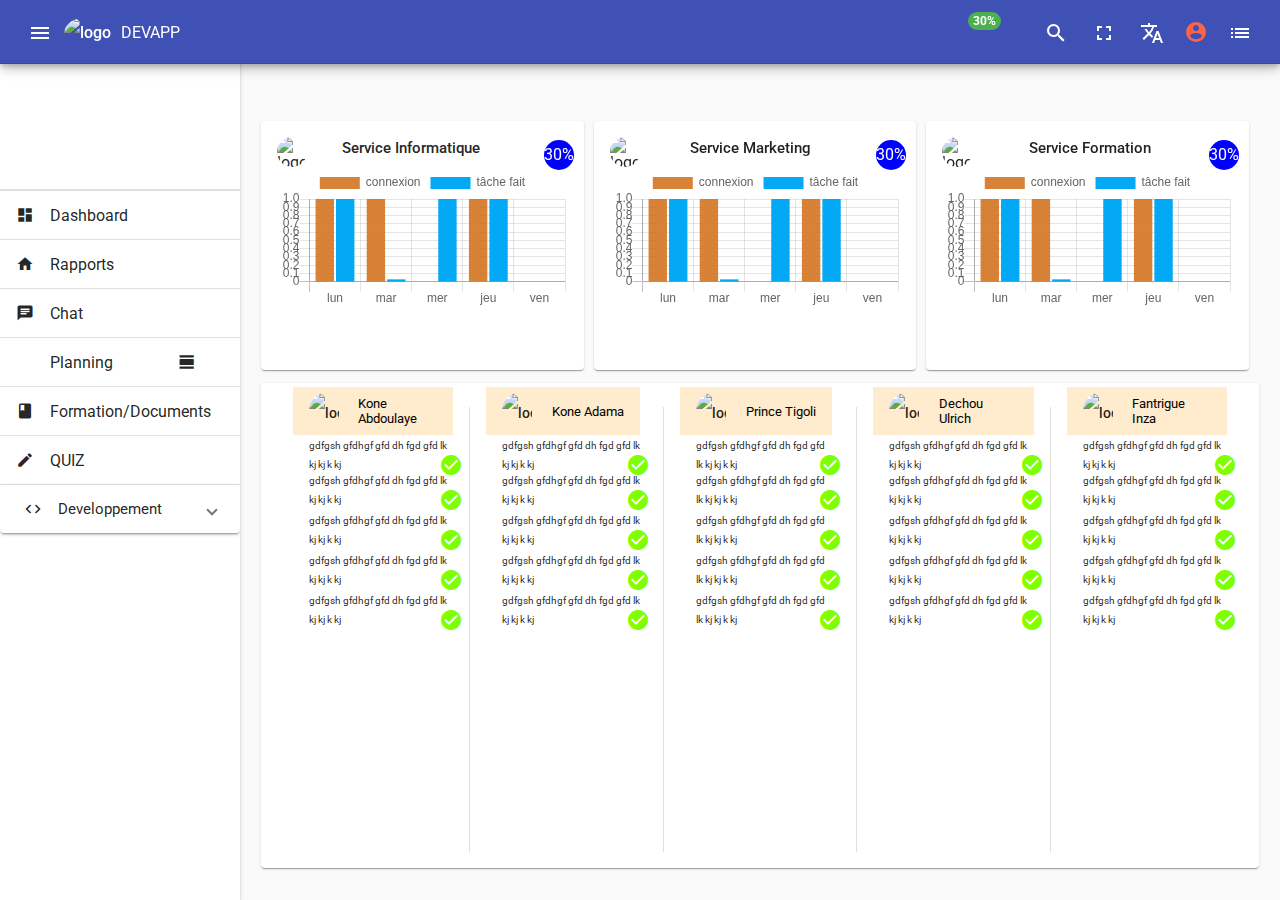
==== commit 5935eee2: "Rename indexwework.html to index.html" ====
--- a/index.html
+++ b/index.html
@@ -3,13 +3,13 @@
 <head>
   <meta charset="utf-8">
   <title>WeWork</title>
-  <base href="https://educappdevs.github.io/wework">  <meta name="viewport" content="width=device-width, initial-scale=1">
+  <base href="./">  <meta name="viewport" content="width=device-width, initial-scale=1">
   <link rel="icon" type="image/x-icon" href="favicon.ico">
   <link href="https://fonts.googleapis.com/css?family=Roboto:300,400,500&display=swap" rel="stylesheet">
   <link href="https://fonts.googleapis.com/icon?family=Material+Icons" rel="stylesheet">
   <script src="node_modules/chart.js/dist/chart.js"></script>
-<link rel="stylesheet" href="styles.7093b4b2ee083dd2fb81.css"></head>
-<body style="margin: 0;">
+<link rel="stylesheet" href="styles.c085dad7495bdca0a51a.css"></head>
+<body>
   <app-root></app-root>
-<script src="runtime-es2015.1eba213af0b233498d9d.js" type="module"></script><script src="runtime-es5.1eba213af0b233498d9d.js" nomodule defer></script><script src="polyfills-es5.9e286f6d9247438cbb02.js" nomodule defer></script><script src="polyfills-es2015.690002c25ea8557bb4b0.js" type="module"></script><script src="main-es2015.15ae687fe41e60ef0b5c.js" type="module"></script><script src="main-es5.15ae687fe41e60ef0b5c.js" nomodule defer></script></body>
+<script src="runtime-es2015.745fe7fec04c9ec07c77.js" type="module"></script><script src="runtime-es5.745fe7fec04c9ec07c77.js" nomodule defer></script><script src="polyfills-es5.9e286f6d9247438cbb02.js" nomodule defer></script><script src="polyfills-es2015.690002c25ea8557bb4b0.js" type="module"></script><script src="main-es2015.3303794df48e52e63491.js" type="module"></script><script src="main-es5.3303794df48e52e63491.js" nomodule defer></script></body>
 </html>
--- a/styles.c085dad7495bdca0a51a.css
+++ b/styles.c085dad7495bdca0a51a.css
@@ -0,0 +1,19 @@
+.ng-select{padding-bottom:1.25em}.ng-select.ng-select-disabled .ng-select-container:after{border-bottom-color:transparent;background-image:linear-gradient(90deg,rgba(0,0,0,.42) 0,rgba(0,0,0,.42) 33%,transparent 0);background-size:4px 1px;background-repeat:repeat-x}.ng-select.ng-select-disabled .ng-arrow-wrapper .ng-arrow,.ng-select.ng-select-disabled .ng-clear-wrapper,.ng-select.ng-select-disabled .ng-select-container .ng-value-container .ng-placeholder,.ng-select.ng-select-disabled .ng-select-container .ng-value-container .ng-value{color:rgba(0,0,0,.38)}.ng-select.ng-select-focused .ng-select-container.ng-appearance-outline:after,.ng-select.ng-select-focused .ng-select-container.ng-appearance-outline:hover:after,.ng-select.ng-select-focused .ng-select-container:after{border-color:#3f51b5;border-width:2px}.ng-select.ng-select-focused .ng-select-container .ng-value-container .ng-placeholder{transform:translateY(-1.28125em) scale(.75) perspective(100px) translateZ(.001px);color:#3f51b5}.ng-select.ng-select-focused .ng-select-container .ng-arrow-wrapper .ng-arrow{color:#3f51b5}.ng-select .ng-has-value .ng-placeholder,.ng-select.ng-select-filtered .ng-select-container .ng-placeholder{display:initial}.ng-select .ng-has-value .ng-placeholder,.ng-select.ng-select-opened .ng-placeholder{transform:translateY(-1.28125em) scale(.75) perspective(100px) translateZ(.001px)}.ng-select .ng-select-container{color:rgba(0,0,0,.87);align-items:baseline;min-height:51.5px}.ng-select .ng-select-container:after{border-bottom:thin solid rgba(0,0,0,.42);content:"";width:100%;bottom:0;left:0;position:absolute;transition:border-color .3s cubic-bezier(.55,0,.55,.2)}.ng-select .ng-select-container.ng-appearance-outline{padding:0 .5em;min-height:60px}.ng-select .ng-select-container.ng-appearance-outline:after{border:1px solid rgba(0,0,0,.12);border-radius:5px;height:calc(100% - .5em);pointer-events:none;transition:border-color .3s cubic-bezier(.25,.8,.25,1)}.ng-select .ng-select-container.ng-appearance-outline:hover:after{border-color:rgba(0,0,0,.87);border-width:2px}.ng-select .ng-select-container.ng-appearance-outline .ng-placeholder{padding:0 .25em;background-color:#fff;z-index:1}.ng-select .ng-select-container.ng-appearance-outline .ng-value{padding-left:.25em}.ng-select .ng-select-container .ng-value-container{align-items:stretch;padding:.4375em 0;border-top:.84375em solid transparent}.ng-select .ng-select-container .ng-value-container .ng-placeholder{position:absolute;color:rgba(0,0,0,.54);transform-origin:0 0;transition:transform .4s cubic-bezier(.25,.8,.25,1),color .4s cubic-bezier(.25,.8,.25,1),width .4s cubic-bezier(.25,.8,.25,1)}.ng-select .ng-select-container .ng-value-container .ng-input{bottom:.4375em}.ng-select.ng-select-single .ng-select-container.ng-appearance-outline .ng-arrow-wrapper{bottom:17px}.ng-select.ng-select-single .ng-select-container.ng-appearance-outline .ng-clear-wrapper{bottom:14px}.ng-select.ng-select-single .ng-select-container .ng-arrow-wrapper{align-self:flex-end;bottom:9px}.ng-select.ng-select-single .ng-select-container .ng-clear-wrapper{align-self:flex-end;bottom:7px}.ng-select.ng-select-multiple.ng-select-disabled .ng-select-container .ng-value-container .ng-value{background-color:rgba(0,0,0,.12);color:rgba(0,0,0,.26)}.ng-select.ng-select-multiple.ng-select-disabled .ng-appearance-outline:after,.ng-select.ng-select-multiple.ng-select-disabled .ng-appearance-outline:hover:after{background-image:none;border:1px dotted rgba(0,0,0,.12)}.ng-select.ng-select-multiple .ng-select-container.ng-appearance-outline.ng-has-value .ng-arrow-wrapper,.ng-select.ng-select-multiple .ng-select-container.ng-appearance-outline.ng-has-value .ng-clear-wrapper{border-top:none}.ng-select.ng-select-multiple .ng-select-container.ng-appearance-outline .ng-arrow-wrapper{top:0}.ng-select.ng-select-multiple .ng-select-container.ng-appearance-outline .ng-clear-wrapper{top:4px}.ng-select.ng-select-multiple .ng-select-container .ng-value-container .ng-value{background-color:#3f51b5;border-radius:2px;color:#fff;padding:2px 5px;margin:0 .4375em .4375em 0}[dir=rtl] .ng-select.ng-select-multiple .ng-select-container .ng-value-container .ng-value{margin:0 0 .4375em .4375em}.ng-select.ng-select-multiple .ng-select-container .ng-value-container .ng-value.ng-value-disabled{background-color:rgba(0,0,0,.12);color:rgba(0,0,0,.26)}.ng-select.ng-select-multiple .ng-select-container .ng-value-container .ng-value .ng-value-label{font-size:14px;font-weight:500}.ng-select.ng-select-multiple .ng-select-container .ng-value-container .ng-value .ng-value-icon{color:hsla(0,0%,100%,.54);padding-right:5px}[dir=rtl] .ng-select.ng-select-multiple .ng-select-container .ng-value-container .ng-value .ng-value-icon{padding-left:5px;padding-right:0}.ng-select.ng-select-multiple .ng-select-container .ng-value-container .ng-value .ng-value-icon:hover{color:hsla(0,0%,100%,.87)}.ng-select.ng-select-multiple .ng-select-container .ng-value-container .ng-input{line-height:1.375em}.ng-select.ng-select-multiple .ng-select-container.ng-has-value{align-items:center}.ng-select.ng-select-multiple .ng-select-container.ng-has-value .ng-value-container{padding-bottom:0;padding-top:.1875em}.ng-select.ng-select-multiple .ng-select-container.ng-has-value .ng-arrow-wrapper,.ng-select.ng-select-multiple .ng-select-container.ng-has-value .ng-clear-wrapper{border-top:.84375em solid transparent}.ng-select .ng-clear-wrapper{color:rgba(0,0,0,.54)}.ng-select .ng-clear-wrapper:hover{color:rgba(0,0,0,.87)}.ng-select .ng-arrow-wrapper{bottom:2px}.ng-select .ng-arrow-wrapper .ng-arrow{border-left:5px solid transparent;border-right:5px solid transparent;border-top:5px solid;margin:0 4px;color:rgba(0,0,0,.54)}.ng-select .ng-spinner-zone{top:3px}.ng-dropdown-panel{background:#fff;left:0}.ng-dropdown-panel.ng-select-bottom{top:calc(100% - 1.25em);box-shadow:0 5px 5px -3px rgba(0,0,0,.2),0 8px 10px 1px rgba(0,0,0,.14),0 3px 14px 2px rgba(0,0,0,.12)}.ng-dropdown-panel.ng-select-top{bottom:calc(100% - .84375em);box-shadow:0 -5px 5px -3px rgba(0,0,0,.2),0 -8px 10px 1px rgba(0,0,0,.14),0 -3px 14px 2px rgba(0,0,0,.12)}.ng-dropdown-panel.multiple .ng-option.selected{background:#fff}.ng-dropdown-panel.multiple .ng-option.marked{background:rgba(0,0,0,.04)}.ng-dropdown-panel .ng-dropdown-header{border-bottom:1px solid rgba(0,0,0,.12);padding:0 16px;line-height:3em;min-height:3em}.ng-dropdown-panel .ng-dropdown-footer{border-top:1px solid rgba(0,0,0,.12);padding:0 16px;line-height:3em;min-height:3em}.ng-dropdown-panel .ng-dropdown-panel-items .ng-optgroup{-webkit-user-select:none;-moz-user-select:none;-ms-user-select:none;user-select:none;cursor:pointer;line-height:3em;height:3em;padding:0 16px;color:rgba(0,0,0,.54);font-weight:500}.ng-dropdown-panel .ng-dropdown-panel-items .ng-optgroup.ng-option-marked{background:rgba(0,0,0,.04)}.ng-dropdown-panel .ng-dropdown-panel-items .ng-optgroup.ng-option-disabled{cursor:default}.ng-dropdown-panel .ng-dropdown-panel-items .ng-optgroup.ng-option-selected{background:rgba(0,0,0,.12);color:#3f51b5}.ng-dropdown-panel .ng-dropdown-panel-items .ng-option{line-height:3em;min-height:3em;white-space:nowrap;overflow:hidden;text-overflow:ellipsis;padding:0 16px;text-decoration:none;position:relative;color:rgba(0,0,0,.87);text-align:left}[dir=rtl] .ng-dropdown-panel .ng-dropdown-panel-items .ng-option{text-align:right}.ng-dropdown-panel .ng-dropdown-panel-items .ng-option.ng-option-marked{background:rgba(0,0,0,.04);color:rgba(0,0,0,.87)}.ng-dropdown-panel .ng-dropdown-panel-items .ng-option.ng-option-selected{background:rgba(0,0,0,.12);color:#3f51b5}.ng-dropdown-panel .ng-dropdown-panel-items .ng-option.ng-option-disabled{color:rgba(0,0,0,.38)}.ng-dropdown-panel .ng-dropdown-panel-items .ng-option.ng-option-child{padding-left:32px}[dir=rtl] .ng-dropdown-panel .ng-dropdown-panel-items .ng-option.ng-option-child{padding-right:32px;padding-left:0}.ng-dropdown-panel .ng-dropdown-panel-items .ng-option .ng-tag-label{padding-right:5px;font-size:80%;font-weight:400;color:rgba(0,0,0,.38)}[dir=rtl] .ng-dropdown-panel .ng-dropdown-panel-items .ng-option .ng-tag-label{padding-left:5px;padding-right:0}
+/*!
+ *     ____  __  ______  __________ _    _____________       ____________ 
+ *    / __ \/ / / / __ \/_  __/ __ \ |  / /  _/ ____/ |     / / ____/ __ \
+ *   / /_/ / /_/ / / / / / / / / / / | / // // __/  | | /| / / __/ / /_/ /
+ *  / ____/ __  / /_/ / / / / /_/ /| |/ // // /___  | |/ |/ / /___/ _, _/
+ * /_/   /_/ /_/\____/ /_/  \____/ |___/___/_____/  |__/|__/_____/_/ |_|     
+ *
+ * photoviewer - v3.4.0
+ * A JS plugin to view images just like in Windows
+ * https://nzbin.github.io/photoviewer/
+ *
+ * Copyright (c) 2018 nzbin
+ * Released under MIT License
+ */.photoviewer-modal{position:absolute;z-index:1090;width:320px;height:320px;cursor:default;overflow:visible!important}.photoviewer-inner{position:absolute;top:-1px;left:-1px;right:-1px;bottom:-1px;background-color:hsla(0,0%,100%,.85);box-shadow:0 2px 10px 2px rgba(0,0,0,.3);border-radius:5px;border:1px solid #666;-webkit-backdrop-filter:blur(5px);backdrop-filter:blur(5px);cursor:inherit;overflow:hidden}.photoviewer-maximize{position:fixed;top:0;left:0;width:100%;height:100%}.photoviewer-maximize .photoviewer-inner{border-radius:0}.photoviewer-maximize .photoviewer-resizable-handle{display:none}.photoviewer-toolbar{font-size:0}.photoviewer-button{display:inline-block;width:40px;height:40px;box-sizing:border-box;margin:0;font-size:16px;color:#3d3d3d;line-height:1;text-align:center;background:none;border-width:0;border-radius:0;cursor:pointer;outline:none}.photoviewer-button:hover{color:#111}.photoviewer-button svg{display:inline-block;font-size:inherit;width:1em;height:1em;overflow:visible;vertical-align:-.125em}.photoviewer-header{position:relative;z-index:2;height:30px}.photoviewer-header .photoviewer-toolbar{float:right}[dir=rtl] .photoviewer-header .photoviewer-toolbar{float:left}.photoviewer-header .photoviewer-button{height:30px}.photoviewer-header .photoviewer-button:hover{color:#333;background-color:#eee}.photoviewer-header .photoviewer-button-close:hover{color:#fff;background-color:#ff4545}.photoviewer-title{padding:8px 10px;font-size:14px;line-height:1;white-space:nowrap;text-overflow:ellipsis;-webkit-user-select:none;-moz-user-select:none;-ms-user-select:none;user-select:none;color:#333;overflow:hidden}.photoviewer-stage{position:absolute;top:30px;right:0;bottom:40px;left:0;z-index:1;border-top:1px solid #666;border-bottom:1px solid #666;background-color:#fff;overflow:hidden}.photoviewer-stage.stage-ready{text-align:center;font-size:0}.photoviewer-stage.stage-ready:before{content:"";display:inline-block;height:100%;vertical-align:middle;overflow:hidden}.photoviewer-image{position:absolute;display:inline-block}.photoviewer-image.image-ready{position:static;max-width:100%;max-height:100%;vertical-align:middle}.photoviewer-footer{position:absolute;bottom:0;z-index:2;width:100%;height:40px;color:#fff;text-align:center}.photoviewer-footer .photoviewer-toolbar{display:inline-block}.photoviewer-resizable-handle{position:absolute;z-index:10}.photoviewer-resizable-handle-e{top:0;right:-5px;bottom:0;left:auto;width:10px;cursor:e-resize}.photoviewer-resizable-handle-s{top:auto;right:0;bottom:-5px;left:0;height:10px;cursor:s-resize}.photoviewer-resizable-handle-w{top:0;right:auto;bottom:0;left:-5px;width:10px;cursor:w-resize}.photoviewer-resizable-handle-n{top:-5px;right:0;bottom:auto;left:0;height:10px;cursor:n-resize}.photoviewer-resizable-handle-se{top:auto;right:-5px;bottom:-5px;left:auto;width:10px;height:10px;cursor:se-resize}.photoviewer-resizable-handle-sw{top:auto;right:auto;bottom:-5px;left:-5px;width:10px;height:10px;cursor:sw-resize}.photoviewer-resizable-handle-nw{top:-5px;right:auto;bottom:auto;left:-5px;width:10px;height:10px;cursor:nw-resize}.photoviewer-resizable-handle-ne{top:-5px;right:-5px;bottom:auto;left:auto;width:10px;height:10px;cursor:ne-resize}:-moz-full-screen{top:0!important;left:0!important;width:100%!important;height:100%!important}:-moz-full-screen .photoviewer-footer,:-moz-full-screen .photoviewer-header,:-moz-full-screen .photoviewer-resizable-handle{display:none}:-moz-full-screen .photoviewer-stage{top:0;right:0;bottom:0;left:0;border-width:0;background-color:#000}:-ms-fullscreen{top:0!important;left:0!important;width:100%!important;height:100%!important}:-ms-fullscreen .photoviewer-footer,:-ms-fullscreen .photoviewer-header,:-ms-fullscreen .photoviewer-resizable-handle{display:none}:-ms-fullscreen .photoviewer-stage{top:0;right:0;bottom:0;left:0;border-width:0;background-color:#000}:full-screen{top:0!important;left:0!important;width:100%!important;height:100%!important}:full-screen .photoviewer-footer,:full-screen .photoviewer-header,:full-screen .photoviewer-resizable-handle{display:none}:full-screen .photoviewer-stage{top:0;right:0;bottom:0;left:0;border-width:0;background-color:#000}:-webkit-full-screen{top:0!important;left:0!important;width:100%!important;height:100%!important}:fullscreen{top:0!important;left:0!important;width:100%!important;height:100%!important}:-webkit-full-screen .photoviewer-footer,:-webkit-full-screen .photoviewer-header,:-webkit-full-screen .photoviewer-resizable-handle{display:none}:fullscreen .photoviewer-footer,:fullscreen .photoviewer-header,:fullscreen .photoviewer-resizable-handle{display:none}:-webkit-full-screen .photoviewer-stage{top:0;right:0;bottom:0;left:0;border-width:0;background-color:#000}:fullscreen .photoviewer-stage{top:0;right:0;bottom:0;left:0;border-width:0;background-color:#000}::-webkit-backdrop{background-color:#000}::backdrop{background-color:#000}::-ms-backdrop{background-color:#000}.is-grab{cursor:move;cursor:-webkit-grab;cursor:grab}.is-grabbing{cursor:move;cursor:-webkit-grabbing;cursor:grabbing}.photoviewer-loader{position:absolute;top:30px;left:0;right:0;bottom:40px;z-index:2;text-align:center;color:#333}.photoviewer-loader:before{position:relative;width:36px;height:36px;box-sizing:border-box;border:5px solid rgba(0,0,0,.5);border-left-color:hsla(0,0%,100%,.5);border-radius:100%;-webkit-animation:photoviewerLoading 1s linear infinite;animation:photoviewerLoading 1s linear infinite}.photoviewer-loader:after,.photoviewer-loader:before{content:"";display:inline-block;vertical-align:middle}.photoviewer-loader:after{width:0;height:100%;overflow:hidden}@-webkit-keyframes photoviewerLoading{0%{transform:rotate(0deg) translateZ(0)}to{transform:rotate(1turn) translateZ(0)}}@keyframes photoviewerLoading{0%{transform:rotate(0deg) translateZ(0)}to{transform:rotate(1turn) translateZ(0)}}.mat-badge-content,body{font-family:Roboto,Helvetica Neue,sans-serif}.mat-badge-content{font-weight:600;font-size:12px}.mat-badge-small .mat-badge-content{font-size:9px}.mat-badge-large .mat-badge-content{font-size:24px}.mat-h1,.mat-headline,.mat-typography h1{font:400 24px/32px Roboto,Helvetica Neue,sans-serif;letter-spacing:normal;margin:0 0 16px}.mat-h2,.mat-title,.mat-typography h2{font:500 20px/32px Roboto,Helvetica Neue,sans-serif;letter-spacing:normal;margin:0 0 16px}.mat-h3,.mat-subheading-2,.mat-typography h3{font:400 16px/28px Roboto,Helvetica Neue,sans-serif;letter-spacing:normal;margin:0 0 16px}.mat-h4,.mat-subheading-1,.mat-typography h4{font:400 15px/24px Roboto,Helvetica Neue,sans-serif;letter-spacing:normal;margin:0 0 16px}.mat-h5,.mat-typography h5{font:400 11.62px/20px Roboto,Helvetica Neue,sans-serif;margin:0 0 12px}.mat-h6,.mat-typography h6{font:400 9.38px/20px Roboto,Helvetica Neue,sans-serif;margin:0 0 12px}.mat-body-2,.mat-body-strong{font:500 14px/24px Roboto,Helvetica Neue,sans-serif;letter-spacing:normal}.mat-body,.mat-body-1,.mat-typography{font:400 14px/20px Roboto,Helvetica Neue,sans-serif;letter-spacing:normal}.mat-body-1 p,.mat-body p,.mat-typography p{margin:0 0 12px}.mat-caption,.mat-small{font:400 12px/20px Roboto,Helvetica Neue,sans-serif;letter-spacing:normal}.mat-display-4,.mat-typography .mat-display-4{font:300 112px/112px Roboto,Helvetica Neue,sans-serif;letter-spacing:-.05em;margin:0 0 56px}.mat-display-3,.mat-typography .mat-display-3{font:400 56px/56px Roboto,Helvetica Neue,sans-serif;letter-spacing:-.02em;margin:0 0 64px}.mat-display-2,.mat-typography .mat-display-2{font:400 45px/48px Roboto,Helvetica Neue,sans-serif;letter-spacing:-.005em;margin:0 0 64px}.mat-display-1,.mat-typography .mat-display-1{font:400 34px/40px Roboto,Helvetica Neue,sans-serif;letter-spacing:normal;margin:0 0 64px}.mat-bottom-sheet-container{font:400 14px/20px Roboto,Helvetica Neue,sans-serif;letter-spacing:normal}.mat-button,.mat-fab,.mat-flat-button,.mat-icon-button,.mat-mini-fab,.mat-raised-button,.mat-stroked-button{font-family:Roboto,Helvetica Neue,sans-serif;font-size:14px;font-weight:500}.mat-button-toggle,.mat-card{font-family:Roboto,Helvetica Neue,sans-serif}.mat-card-title{font-size:24px;font-weight:500}.mat-card-header .mat-card-title{font-size:20px}.mat-card-content,.mat-card-subtitle{font-size:14px}.mat-checkbox{font-family:Roboto,Helvetica Neue,sans-serif}.mat-checkbox-layout .mat-checkbox-label{line-height:24px}.mat-chip{font-size:14px;font-weight:500}.mat-chip .mat-chip-remove.mat-icon,.mat-chip .mat-chip-trailing-icon.mat-icon{font-size:18px}.mat-table{font-family:Roboto,Helvetica Neue,sans-serif}.mat-header-cell{font-size:12px;font-weight:500}.mat-cell,.mat-footer-cell{font-size:14px}.mat-calendar{font-family:Roboto,Helvetica Neue,sans-serif}.mat-calendar-body{font-size:13px}.mat-calendar-body-label,.mat-calendar-period-button{font-size:14px;font-weight:500}.mat-calendar-table-header th{font-size:11px;font-weight:400}.mat-dialog-title{font:500 20px/32px Roboto,Helvetica Neue,sans-serif;letter-spacing:normal}.mat-expansion-panel-header{font-family:Roboto,Helvetica Neue,sans-serif;font-size:15px;font-weight:400}.mat-expansion-panel-content{font:400 14px/20px Roboto,Helvetica Neue,sans-serif;letter-spacing:normal}.mat-form-field{font-size:inherit;font-weight:400;line-height:1.125;font-family:Roboto,Helvetica Neue,sans-serif;letter-spacing:normal}.mat-form-field-wrapper{padding-bottom:1.34375em}.mat-form-field-prefix .mat-icon,.mat-form-field-suffix .mat-icon{font-size:150%;line-height:1.125}.mat-form-field-prefix .mat-icon-button,.mat-form-field-suffix .mat-icon-button{height:1.5em;width:1.5em}.mat-form-field-prefix .mat-icon-button .mat-icon,.mat-form-field-suffix .mat-icon-button .mat-icon{height:1.125em;line-height:1.125}.mat-form-field-infix{padding:.5em 0;border-top:.84375em solid transparent}.mat-form-field-can-float.mat-form-field-should-float .mat-form-field-label,.mat-form-field-can-float .mat-input-server:focus+.mat-form-field-label-wrapper .mat-form-field-label{transform:translateY(-1.34375em) scale(.75);width:133.3333333333%}.mat-form-field-can-float .mat-input-server[label]:not(:label-shown)+.mat-form-field-label-wrapper .mat-form-field-label{transform:translateY(-1.34374em) scale(.75);width:133.3333433333%}.mat-form-field-label-wrapper{top:-.84375em;padding-top:.84375em}.mat-form-field-label{top:1.34375em}.mat-form-field-underline{bottom:1.34375em}.mat-form-field-subscript-wrapper{font-size:75%;margin-top:.6666666667em;top:calc(100% - 1.79167em)}.mat-form-field-appearance-legacy .mat-form-field-wrapper{padding-bottom:1.25em}.mat-form-field-appearance-legacy .mat-form-field-infix{padding:.4375em 0}.mat-form-field-appearance-legacy.mat-form-field-can-float.mat-form-field-should-float .mat-form-field-label,.mat-form-field-appearance-legacy.mat-form-field-can-float .mat-input-server:focus+.mat-form-field-label-wrapper .mat-form-field-label{transform:translateY(-1.28125em) scale(.75) perspective(100px) translateZ(.001px);-ms-transform:translateY(-1.28125em) scale(.75);width:133.3333333333%}.mat-form-field-appearance-legacy.mat-form-field-can-float .mat-form-field-autofill-control:-webkit-autofill+.mat-form-field-label-wrapper .mat-form-field-label{transform:translateY(-1.28125em) scale(.75) perspective(100px) translateZ(.00101px);-ms-transform:translateY(-1.28124em) scale(.75);width:133.3333433333%}.mat-form-field-appearance-legacy.mat-form-field-can-float .mat-input-server[label]:not(:label-shown)+.mat-form-field-label-wrapper .mat-form-field-label{transform:translateY(-1.28125em) scale(.75) perspective(100px) translateZ(.00102px);-ms-transform:translateY(-1.28123em) scale(.75);width:133.3333533333%}.mat-form-field-appearance-legacy .mat-form-field-label{top:1.28125em}.mat-form-field-appearance-legacy .mat-form-field-underline{bottom:1.25em}.mat-form-field-appearance-legacy .mat-form-field-subscript-wrapper{margin-top:.5416666667em;top:calc(100% - 1.66667em)}@media print{.mat-form-field-appearance-legacy.mat-form-field-can-float.mat-form-field-should-float .mat-form-field-label,.mat-form-field-appearance-legacy.mat-form-field-can-float .mat-input-server:focus+.mat-form-field-label-wrapper .mat-form-field-label{transform:translateY(-1.28122em) scale(.75)}.mat-form-field-appearance-legacy.mat-form-field-can-float .mat-form-field-autofill-control:-webkit-autofill+.mat-form-field-label-wrapper .mat-form-field-label{transform:translateY(-1.28121em) scale(.75)}.mat-form-field-appearance-legacy.mat-form-field-can-float .mat-input-server[label]:not(:label-shown)+.mat-form-field-label-wrapper .mat-form-field-label{transform:translateY(-1.2812em) scale(.75)}}.mat-form-field-appearance-fill .mat-form-field-infix{padding:.25em 0 .75em}.mat-form-field-appearance-fill .mat-form-field-label{top:1.09375em;margin-top:-.5em}.mat-form-field-appearance-fill.mat-form-field-can-float.mat-form-field-should-float .mat-form-field-label,.mat-form-field-appearance-fill.mat-form-field-can-float .mat-input-server:focus+.mat-form-field-label-wrapper .mat-form-field-label{transform:translateY(-.59375em) scale(.75);width:133.3333333333%}.mat-form-field-appearance-fill.mat-form-field-can-float .mat-input-server[label]:not(:label-shown)+.mat-form-field-label-wrapper .mat-form-field-label{transform:translateY(-.59374em) scale(.75);width:133.3333433333%}.mat-form-field-appearance-outline .mat-form-field-infix{padding:1em 0}.mat-form-field-appearance-outline .mat-form-field-label{top:1.84375em;margin-top:-.25em}.mat-form-field-appearance-outline.mat-form-field-can-float.mat-form-field-should-float .mat-form-field-label,.mat-form-field-appearance-outline.mat-form-field-can-float .mat-input-server:focus+.mat-form-field-label-wrapper .mat-form-field-label{transform:translateY(-1.59375em) scale(.75);width:133.3333333333%}.mat-form-field-appearance-outline.mat-form-field-can-float .mat-input-server[label]:not(:label-shown)+.mat-form-field-label-wrapper .mat-form-field-label{transform:translateY(-1.59374em) scale(.75);width:133.3333433333%}.mat-grid-tile-footer,.mat-grid-tile-header{font-size:14px}.mat-grid-tile-footer .mat-line,.mat-grid-tile-header .mat-line{white-space:nowrap;overflow:hidden;text-overflow:ellipsis;display:block;box-sizing:border-box}.mat-grid-tile-footer .mat-line:nth-child(n+2),.mat-grid-tile-header .mat-line:nth-child(n+2){font-size:12px}input.mat-input-element{margin-top:-.0625em}.mat-menu-item{font-family:Roboto,Helvetica Neue,sans-serif;font-size:14px;font-weight:400}.mat-paginator,.mat-paginator-page-size .mat-select-trigger{font-family:Roboto,Helvetica Neue,sans-serif;font-size:12px}.mat-radio-button,.mat-select{font-family:Roboto,Helvetica Neue,sans-serif}.mat-select-trigger{height:1.125em}.mat-slide-toggle-content,.mat-slider-thumb-label-text{font-family:Roboto,Helvetica Neue,sans-serif}.mat-slider-thumb-label-text{font-size:12px;font-weight:500}.mat-stepper-horizontal,.mat-stepper-vertical{font-family:Roboto,Helvetica Neue,sans-serif}.mat-step-label{font-size:14px;font-weight:400}.mat-step-sub-label-error{font-weight:400}.mat-step-label-error{font-size:14px}.mat-step-label-selected{font-size:14px;font-weight:500}.mat-tab-group,.mat-tab-label,.mat-tab-link{font-family:Roboto,Helvetica Neue,sans-serif}.mat-tab-label,.mat-tab-link{font-size:14px;font-weight:500}.mat-toolbar,.mat-toolbar h1,.mat-toolbar h2,.mat-toolbar h3,.mat-toolbar h4,.mat-toolbar h5,.mat-toolbar h6{font:500 20px/32px Roboto,Helvetica Neue,sans-serif;letter-spacing:normal;margin:0}.mat-tooltip{font-family:Roboto,Helvetica Neue,sans-serif;font-size:10px;padding-top:6px;padding-bottom:6px}.mat-tooltip-handset{font-size:14px;padding-top:8px;padding-bottom:8px}.mat-list-item,.mat-list-option{font-family:Roboto,Helvetica Neue,sans-serif}.mat-list-base .mat-list-item{font-size:16px}.mat-list-base .mat-list-item .mat-line{white-space:nowrap;overflow:hidden;text-overflow:ellipsis;display:block;box-sizing:border-box}.mat-list-base .mat-list-item .mat-line:nth-child(n+2){font-size:14px}.mat-list-base .mat-list-option{font-size:16px}.mat-list-base .mat-list-option .mat-line{white-space:nowrap;overflow:hidden;text-overflow:ellipsis;display:block;box-sizing:border-box}.mat-list-base .mat-list-option .mat-line:nth-child(n+2){font-size:14px}.mat-list-base .mat-subheader{font-family:Roboto,Helvetica Neue,sans-serif;font-size:14px;font-weight:500}.mat-list-base[dense] .mat-list-item{font-size:12px}.mat-list-base[dense] .mat-list-item .mat-line{white-space:nowrap;overflow:hidden;text-overflow:ellipsis;display:block;box-sizing:border-box}.mat-list-base[dense] .mat-list-item .mat-line:nth-child(n+2),.mat-list-base[dense] .mat-list-option{font-size:12px}.mat-list-base[dense] .mat-list-option .mat-line{white-space:nowrap;overflow:hidden;text-overflow:ellipsis;display:block;box-sizing:border-box}.mat-list-base[dense] .mat-list-option .mat-line:nth-child(n+2){font-size:12px}.mat-list-base[dense] .mat-subheader{font-family:Roboto,Helvetica Neue,sans-serif;font-size:12px;font-weight:500}.mat-option{font-family:Roboto,Helvetica Neue,sans-serif;font-size:16px}.mat-optgroup-label{font:500 14px/24px Roboto,Helvetica Neue,sans-serif;letter-spacing:normal}.mat-simple-snackbar{font-family:Roboto,Helvetica Neue,sans-serif;font-size:14px}.mat-simple-snackbar-action{line-height:1;font-family:inherit;font-size:inherit;font-weight:500}.mat-tree{font-family:Roboto,Helvetica Neue,sans-serif}.mat-nested-tree-node,.mat-tree-node{font-weight:400;font-size:14px}.mat-ripple{overflow:hidden;position:relative}.mat-ripple:not(:empty){transform:translateZ(0)}.mat-ripple.mat-ripple-unbounded{overflow:visible}.mat-ripple-element{position:absolute;border-radius:50%;pointer-events:none;transition:opacity,transform 0ms cubic-bezier(0,0,.2,1);transform:scale(0)}.cdk-high-contrast-active .mat-ripple-element{display:none}.cdk-visually-hidden{border:0;clip:rect(0 0 0 0);height:1px;margin:-1px;overflow:hidden;padding:0;position:absolute;width:1px;outline:0;-webkit-appearance:none;-moz-appearance:none}.cdk-global-overlay-wrapper,.cdk-overlay-container{pointer-events:none;top:0;left:0;height:100%;width:100%}.cdk-overlay-container{position:fixed;z-index:1000}.cdk-overlay-container:empty{display:none}.cdk-global-overlay-wrapper,.cdk-overlay-pane{display:flex;position:absolute;z-index:1000}.cdk-overlay-pane{pointer-events:auto;box-sizing:border-box;max-width:100%;max-height:100%}.cdk-overlay-backdrop{position:absolute;top:0;bottom:0;left:0;right:0;z-index:1000;pointer-events:auto;-webkit-tap-highlight-color:transparent;transition:opacity .4s cubic-bezier(.25,.8,.25,1);opacity:0}.cdk-overlay-backdrop.cdk-overlay-backdrop-showing{opacity:1}@media screen and (-ms-high-contrast:active){.cdk-overlay-backdrop.cdk-overlay-backdrop-showing{opacity:.6}}.cdk-overlay-dark-backdrop{background:rgba(0,0,0,.32)}.cdk-overlay-transparent-backdrop,.cdk-overlay-transparent-backdrop.cdk-overlay-backdrop-showing{opacity:0}.cdk-overlay-connected-position-bounding-box{position:absolute;z-index:1000;display:flex;flex-direction:column;min-width:1px;min-height:1px}.cdk-global-scrollblock{position:fixed;width:100%;overflow-y:scroll}@-webkit-keyframes cdk-text-field-autofill-start{
+  /*!*/}@keyframes cdk-text-field-autofill-start{
+  /*!*/}@-webkit-keyframes cdk-text-field-autofill-end{
+  /*!*/}@keyframes cdk-text-field-autofill-end{
+  /*!*/}.cdk-text-field-autofill-monitored:-webkit-autofill{-webkit-animation:cdk-text-field-autofill-start 0s 1ms;animation:cdk-text-field-autofill-start 0s 1ms}.cdk-text-field-autofill-monitored:not(:-webkit-autofill){-webkit-animation:cdk-text-field-autofill-end 0s 1ms;animation:cdk-text-field-autofill-end 0s 1ms}textarea.cdk-textarea-autosize{resize:none}textarea.cdk-textarea-autosize-measuring{height:auto!important;overflow:hidden!important;padding:2px 0!important;box-sizing:content-box!important}.mat-ripple-element{background-color:rgba(0,0,0,.1)}.mat-option{color:rgba(0,0,0,.87)}.mat-option.mat-active,.mat-option.mat-selected:not(.mat-option-multiple):not(.mat-option-disabled),.mat-option:focus:not(.mat-option-disabled),.mat-option:hover:not(.mat-option-disabled){background:rgba(0,0,0,.04)}.mat-option.mat-active{color:rgba(0,0,0,.87)}.mat-option.mat-option-disabled{color:rgba(0,0,0,.38)}.mat-primary .mat-option.mat-selected:not(.mat-option-disabled){color:#3f51b5}.mat-accent .mat-option.mat-selected:not(.mat-option-disabled){color:#ff4081}.mat-warn .mat-option.mat-selected:not(.mat-option-disabled){color:#f44336}.mat-optgroup-label{color:rgba(0,0,0,.54)}.mat-optgroup-disabled .mat-optgroup-label{color:rgba(0,0,0,.38)}.mat-pseudo-checkbox{color:rgba(0,0,0,.54)}.mat-pseudo-checkbox:after{color:#fafafa}.mat-pseudo-checkbox-disabled{color:#b0b0b0}.mat-primary .mat-pseudo-checkbox-checked,.mat-primary .mat-pseudo-checkbox-indeterminate{background:#3f51b5}.mat-accent .mat-pseudo-checkbox-checked,.mat-accent .mat-pseudo-checkbox-indeterminate,.mat-pseudo-checkbox-checked,.mat-pseudo-checkbox-indeterminate{background:#ff4081}.mat-warn .mat-pseudo-checkbox-checked,.mat-warn .mat-pseudo-checkbox-indeterminate{background:#f44336}.mat-pseudo-checkbox-checked.mat-pseudo-checkbox-disabled,.mat-pseudo-checkbox-indeterminate.mat-pseudo-checkbox-disabled{background:#b0b0b0}.mat-elevation-z0{box-shadow:0 0 0 0 rgba(0,0,0,.2),0 0 0 0 rgba(0,0,0,.14),0 0 0 0 rgba(0,0,0,.12)}.mat-elevation-z1{box-shadow:0 2px 1px -1px rgba(0,0,0,.2),0 1px 1px 0 rgba(0,0,0,.14),0 1px 3px 0 rgba(0,0,0,.12)}.mat-elevation-z2{box-shadow:0 3px 1px -2px rgba(0,0,0,.2),0 2px 2px 0 rgba(0,0,0,.14),0 1px 5px 0 rgba(0,0,0,.12)}.mat-elevation-z3{box-shadow:0 3px 3px -2px rgba(0,0,0,.2),0 3px 4px 0 rgba(0,0,0,.14),0 1px 8px 0 rgba(0,0,0,.12)}.mat-elevation-z4{box-shadow:0 2px 4px -1px rgba(0,0,0,.2),0 4px 5px 0 rgba(0,0,0,.14),0 1px 10px 0 rgba(0,0,0,.12)}.mat-elevation-z5{box-shadow:0 3px 5px -1px rgba(0,0,0,.2),0 5px 8px 0 rgba(0,0,0,.14),0 1px 14px 0 rgba(0,0,0,.12)}.mat-elevation-z6{box-shadow:0 3px 5px -1px rgba(0,0,0,.2),0 6px 10px 0 rgba(0,0,0,.14),0 1px 18px 0 rgba(0,0,0,.12)}.mat-elevation-z7{box-shadow:0 4px 5px -2px rgba(0,0,0,.2),0 7px 10px 1px rgba(0,0,0,.14),0 2px 16px 1px rgba(0,0,0,.12)}.mat-elevation-z8{box-shadow:0 5px 5px -3px rgba(0,0,0,.2),0 8px 10px 1px rgba(0,0,0,.14),0 3px 14px 2px rgba(0,0,0,.12)}.mat-elevation-z9{box-shadow:0 5px 6px -3px rgba(0,0,0,.2),0 9px 12px 1px rgba(0,0,0,.14),0 3px 16px 2px rgba(0,0,0,.12)}.mat-elevation-z10{box-shadow:0 6px 6px -3px rgba(0,0,0,.2),0 10px 14px 1px rgba(0,0,0,.14),0 4px 18px 3px rgba(0,0,0,.12)}.mat-elevation-z11{box-shadow:0 6px 7px -4px rgba(0,0,0,.2),0 11px 15px 1px rgba(0,0,0,.14),0 4px 20px 3px rgba(0,0,0,.12)}.mat-elevation-z12{box-shadow:0 7px 8px -4px rgba(0,0,0,.2),0 12px 17px 2px rgba(0,0,0,.14),0 5px 22px 4px rgba(0,0,0,.12)}.mat-elevation-z13{box-shadow:0 7px 8px -4px rgba(0,0,0,.2),0 13px 19px 2px rgba(0,0,0,.14),0 5px 24px 4px rgba(0,0,0,.12)}.mat-elevation-z14{box-shadow:0 7px 9px -4px rgba(0,0,0,.2),0 14px 21px 2px rgba(0,0,0,.14),0 5px 26px 4px rgba(0,0,0,.12)}.mat-elevation-z15{box-shadow:0 8px 9px -5px rgba(0,0,0,.2),0 15px 22px 2px rgba(0,0,0,.14),0 6px 28px 5px rgba(0,0,0,.12)}.mat-elevation-z16{box-shadow:0 8px 10px -5px rgba(0,0,0,.2),0 16px 24px 2px rgba(0,0,0,.14),0 6px 30px 5px rgba(0,0,0,.12)}.mat-elevation-z17{box-shadow:0 8px 11px -5px rgba(0,0,0,.2),0 17px 26px 2px rgba(0,0,0,.14),0 6px 32px 5px rgba(0,0,0,.12)}.mat-elevation-z18{box-shadow:0 9px 11px -5px rgba(0,0,0,.2),0 18px 28px 2px rgba(0,0,0,.14),0 7px 34px 6px rgba(0,0,0,.12)}.mat-elevation-z19{box-shadow:0 9px 12px -6px rgba(0,0,0,.2),0 19px 29px 2px rgba(0,0,0,.14),0 7px 36px 6px rgba(0,0,0,.12)}.mat-elevation-z20{box-shadow:0 10px 13px -6px rgba(0,0,0,.2),0 20px 31px 3px rgba(0,0,0,.14),0 8px 38px 7px rgba(0,0,0,.12)}.mat-elevation-z21{box-shadow:0 10px 13px -6px rgba(0,0,0,.2),0 21px 33px 3px rgba(0,0,0,.14),0 8px 40px 7px rgba(0,0,0,.12)}.mat-elevation-z22{box-shadow:0 10px 14px -6px rgba(0,0,0,.2),0 22px 35px 3px rgba(0,0,0,.14),0 8px 42px 7px rgba(0,0,0,.12)}.mat-elevation-z23{box-shadow:0 11px 14px -7px rgba(0,0,0,.2),0 23px 36px 3px rgba(0,0,0,.14),0 9px 44px 8px rgba(0,0,0,.12)}.mat-elevation-z24{box-shadow:0 11px 15px -7px rgba(0,0,0,.2),0 24px 38px 3px rgba(0,0,0,.14),0 9px 46px 8px rgba(0,0,0,.12)}.mat-app-background{background-color:#fafafa;color:rgba(0,0,0,.87)}.mat-autocomplete-panel{background:#fff;color:rgba(0,0,0,.87)}.mat-autocomplete-panel:not([class*=mat-elevation-z]){box-shadow:0 2px 4px -1px rgba(0,0,0,.2),0 4px 5px 0 rgba(0,0,0,.14),0 1px 10px 0 rgba(0,0,0,.12)}.mat-autocomplete-panel .mat-option.mat-selected:not(.mat-active):not(:hover){background:#fff}.mat-autocomplete-panel .mat-option.mat-selected:not(.mat-active):not(:hover):not(.mat-option-disabled){color:rgba(0,0,0,.87)}.mat-badge-content{color:#fff;background:#3f51b5}.cdk-high-contrast-active .mat-badge-content{outline:1px solid;border-radius:0}.mat-badge-accent .mat-badge-content{background:#ff4081;color:#fff}.mat-badge-warn .mat-badge-content{color:#fff;background:#f44336}.mat-badge{position:relative}.mat-badge-hidden .mat-badge-content{display:none}.mat-badge-disabled .mat-badge-content{background:#b9b9b9;color:rgba(0,0,0,.38)}.mat-badge-content{position:absolute;text-align:center;display:inline-block;border-radius:50%;transition:transform .2s ease-in-out;transform:scale(.6);overflow:hidden;white-space:nowrap;text-overflow:ellipsis;pointer-events:none}.mat-badge-content._mat-animation-noopable,.ng-animate-disabled .mat-badge-content{transition:none}.mat-badge-content.mat-badge-active{transform:none}.mat-badge-small .mat-badge-content{width:16px;height:16px;line-height:16px}.mat-badge-small.mat-badge-above .mat-badge-content{top:-8px}.mat-badge-small.mat-badge-below .mat-badge-content{bottom:-8px}.mat-badge-small.mat-badge-before .mat-badge-content{left:-16px}[dir=rtl] .mat-badge-small.mat-badge-before .mat-badge-content{left:auto;right:-16px}.mat-badge-small.mat-badge-after .mat-badge-content{right:-16px}[dir=rtl] .mat-badge-small.mat-badge-after .mat-badge-content{right:auto;left:-16px}.mat-badge-small.mat-badge-overlap.mat-badge-before .mat-badge-content{left:-8px}[dir=rtl] .mat-badge-small.mat-badge-overlap.mat-badge-before .mat-badge-content{left:auto;right:-8px}.mat-badge-small.mat-badge-overlap.mat-badge-after .mat-badge-content{right:-8px}[dir=rtl] .mat-badge-small.mat-badge-overlap.mat-badge-after .mat-badge-content{right:auto;left:-8px}.mat-badge-medium .mat-badge-content{width:22px;height:22px;line-height:22px}.mat-badge-medium.mat-badge-above .mat-badge-content{top:-11px}.mat-badge-medium.mat-badge-below .mat-badge-content{bottom:-11px}.mat-badge-medium.mat-badge-before .mat-badge-content{left:-22px}[dir=rtl] .mat-badge-medium.mat-badge-before .mat-badge-content{left:auto;right:-22px}.mat-badge-medium.mat-badge-after .mat-badge-content{right:-22px}[dir=rtl] .mat-badge-medium.mat-badge-after .mat-badge-content{right:auto;left:-22px}.mat-badge-medium.mat-badge-overlap.mat-badge-before .mat-badge-content{left:-11px}[dir=rtl] .mat-badge-medium.mat-badge-overlap.mat-badge-before .mat-badge-content{left:auto;right:-11px}.mat-badge-medium.mat-badge-overlap.mat-badge-after .mat-badge-content{right:-11px}[dir=rtl] .mat-badge-medium.mat-badge-overlap.mat-badge-after .mat-badge-content{right:auto;left:-11px}.mat-badge-large .mat-badge-content{width:28px;height:28px;line-height:28px}.mat-badge-large.mat-badge-above .mat-badge-content{top:-14px}.mat-badge-large.mat-badge-below .mat-badge-content{bottom:-14px}.mat-badge-large.mat-badge-before .mat-badge-content{left:-28px}[dir=rtl] .mat-badge-large.mat-badge-before .mat-badge-content{left:auto;right:-28px}.mat-badge-large.mat-badge-after .mat-badge-content{right:-28px}[dir=rtl] .mat-badge-large.mat-badge-after .mat-badge-content{right:auto;left:-28px}.mat-badge-large.mat-badge-overlap.mat-badge-before .mat-badge-content{left:-14px}[dir=rtl] .mat-badge-large.mat-badge-overlap.mat-badge-before .mat-badge-content{left:auto;right:-14px}.mat-badge-large.mat-badge-overlap.mat-badge-after .mat-badge-content{right:-14px}[dir=rtl] .mat-badge-large.mat-badge-overlap.mat-badge-after .mat-badge-content{right:auto;left:-14px}.mat-bottom-sheet-container{box-shadow:0 8px 10px -5px rgba(0,0,0,.2),0 16px 24px 2px rgba(0,0,0,.14),0 6px 30px 5px rgba(0,0,0,.12);background:#fff;color:rgba(0,0,0,.87)}.mat-button,.mat-icon-button,.mat-stroked-button{color:inherit;background:transparent}.mat-button.mat-primary,.mat-icon-button.mat-primary,.mat-stroked-button.mat-primary{color:#3f51b5}.mat-button.mat-accent,.mat-icon-button.mat-accent,.mat-stroked-button.mat-accent{color:#ff4081}.mat-button.mat-warn,.mat-icon-button.mat-warn,.mat-stroked-button.mat-warn{color:#f44336}.mat-button.mat-accent[disabled],.mat-button.mat-primary[disabled],.mat-button.mat-warn[disabled],.mat-button[disabled][disabled],.mat-icon-button.mat-accent[disabled],.mat-icon-button.mat-primary[disabled],.mat-icon-button.mat-warn[disabled],.mat-icon-button[disabled][disabled],.mat-stroked-button.mat-accent[disabled],.mat-stroked-button.mat-primary[disabled],.mat-stroked-button.mat-warn[disabled],.mat-stroked-button[disabled][disabled]{color:rgba(0,0,0,.26)}.mat-button.mat-primary .mat-button-focus-overlay,.mat-icon-button.mat-primary .mat-button-focus-overlay,.mat-stroked-button.mat-primary .mat-button-focus-overlay{background-color:#3f51b5}.mat-button.mat-accent .mat-button-focus-overlay,.mat-icon-button.mat-accent .mat-button-focus-overlay,.mat-stroked-button.mat-accent .mat-button-focus-overlay{background-color:#ff4081}.mat-button.mat-warn .mat-button-focus-overlay,.mat-icon-button.mat-warn .mat-button-focus-overlay,.mat-stroked-button.mat-warn .mat-button-focus-overlay{background-color:#f44336}.mat-button[disabled] .mat-button-focus-overlay,.mat-icon-button[disabled] .mat-button-focus-overlay,.mat-stroked-button[disabled] .mat-button-focus-overlay{background-color:transparent}.mat-button .mat-ripple-element,.mat-icon-button .mat-ripple-element,.mat-stroked-button .mat-ripple-element{opacity:.1;background-color:currentColor}.mat-button-focus-overlay{background:#000}.mat-stroked-button:not([disabled]){border-color:rgba(0,0,0,.12)}.mat-fab,.mat-flat-button,.mat-mini-fab,.mat-raised-button{color:rgba(0,0,0,.87);background-color:#fff}.mat-fab.mat-accent,.mat-fab.mat-primary,.mat-fab.mat-warn,.mat-flat-button.mat-accent,.mat-flat-button.mat-primary,.mat-flat-button.mat-warn,.mat-mini-fab.mat-accent,.mat-mini-fab.mat-primary,.mat-mini-fab.mat-warn,.mat-raised-button.mat-accent,.mat-raised-button.mat-primary,.mat-raised-button.mat-warn{color:#fff}.mat-fab.mat-accent[disabled],.mat-fab.mat-primary[disabled],.mat-fab.mat-warn[disabled],.mat-fab[disabled][disabled],.mat-flat-button.mat-accent[disabled],.mat-flat-button.mat-primary[disabled],.mat-flat-button.mat-warn[disabled],.mat-flat-button[disabled][disabled],.mat-mini-fab.mat-accent[disabled],.mat-mini-fab.mat-primary[disabled],.mat-mini-fab.mat-warn[disabled],.mat-mini-fab[disabled][disabled],.mat-raised-button.mat-accent[disabled],.mat-raised-button.mat-primary[disabled],.mat-raised-button.mat-warn[disabled],.mat-raised-button[disabled][disabled]{color:rgba(0,0,0,.26)}.mat-fab.mat-primary,.mat-flat-button.mat-primary,.mat-mini-fab.mat-primary,.mat-raised-button.mat-primary{background-color:#3f51b5}.mat-fab.mat-accent,.mat-flat-button.mat-accent,.mat-mini-fab.mat-accent,.mat-raised-button.mat-accent{background-color:#ff4081}.mat-fab.mat-warn,.mat-flat-button.mat-warn,.mat-mini-fab.mat-warn,.mat-raised-button.mat-warn{background-color:#f44336}.mat-fab.mat-accent[disabled],.mat-fab.mat-primary[disabled],.mat-fab.mat-warn[disabled],.mat-fab[disabled][disabled],.mat-flat-button.mat-accent[disabled],.mat-flat-button.mat-primary[disabled],.mat-flat-button.mat-warn[disabled],.mat-flat-button[disabled][disabled],.mat-mini-fab.mat-accent[disabled],.mat-mini-fab.mat-primary[disabled],.mat-mini-fab.mat-warn[disabled],.mat-mini-fab[disabled][disabled],.mat-raised-button.mat-accent[disabled],.mat-raised-button.mat-primary[disabled],.mat-raised-button.mat-warn[disabled],.mat-raised-button[disabled][disabled]{background-color:rgba(0,0,0,.12)}.mat-fab.mat-accent .mat-ripple-element,.mat-fab.mat-primary .mat-ripple-element,.mat-fab.mat-warn .mat-ripple-element,.mat-flat-button.mat-accent .mat-ripple-element,.mat-flat-button.mat-primary .mat-ripple-element,.mat-flat-button.mat-warn .mat-ripple-element,.mat-mini-fab.mat-accent .mat-ripple-element,.mat-mini-fab.mat-primary .mat-ripple-element,.mat-mini-fab.mat-warn .mat-ripple-element,.mat-raised-button.mat-accent .mat-ripple-element,.mat-raised-button.mat-primary .mat-ripple-element,.mat-raised-button.mat-warn .mat-ripple-element{background-color:hsla(0,0%,100%,.1)}.mat-flat-button:not([class*=mat-elevation-z]),.mat-stroked-button:not([class*=mat-elevation-z]){box-shadow:0 0 0 0 rgba(0,0,0,.2),0 0 0 0 rgba(0,0,0,.14),0 0 0 0 rgba(0,0,0,.12)}.mat-raised-button:not([class*=mat-elevation-z]){box-shadow:0 3px 1px -2px rgba(0,0,0,.2),0 2px 2px 0 rgba(0,0,0,.14),0 1px 5px 0 rgba(0,0,0,.12)}.mat-raised-button:not([disabled]):active:not([class*=mat-elevation-z]){box-shadow:0 5px 5px -3px rgba(0,0,0,.2),0 8px 10px 1px rgba(0,0,0,.14),0 3px 14px 2px rgba(0,0,0,.12)}.mat-raised-button[disabled]:not([class*=mat-elevation-z]){box-shadow:0 0 0 0 rgba(0,0,0,.2),0 0 0 0 rgba(0,0,0,.14),0 0 0 0 rgba(0,0,0,.12)}.mat-fab:not([class*=mat-elevation-z]),.mat-mini-fab:not([class*=mat-elevation-z]){box-shadow:0 3px 5px -1px rgba(0,0,0,.2),0 6px 10px 0 rgba(0,0,0,.14),0 1px 18px 0 rgba(0,0,0,.12)}.mat-fab:not([disabled]):active:not([class*=mat-elevation-z]),.mat-mini-fab:not([disabled]):active:not([class*=mat-elevation-z]){box-shadow:0 7px 8px -4px rgba(0,0,0,.2),0 12px 17px 2px rgba(0,0,0,.14),0 5px 22px 4px rgba(0,0,0,.12)}.mat-fab[disabled]:not([class*=mat-elevation-z]),.mat-mini-fab[disabled]:not([class*=mat-elevation-z]){box-shadow:0 0 0 0 rgba(0,0,0,.2),0 0 0 0 rgba(0,0,0,.14),0 0 0 0 rgba(0,0,0,.12)}.mat-button-toggle-group,.mat-button-toggle-standalone{box-shadow:0 3px 1px -2px rgba(0,0,0,.2),0 2px 2px 0 rgba(0,0,0,.14),0 1px 5px 0 rgba(0,0,0,.12)}.mat-button-toggle-group-appearance-standard,.mat-button-toggle-standalone.mat-button-toggle-appearance-standard{box-shadow:none}.mat-button-toggle{color:rgba(0,0,0,.38)}.mat-button-toggle .mat-button-toggle-focus-overlay{background-color:rgba(0,0,0,.12)}.mat-button-toggle-appearance-standard{color:rgba(0,0,0,.87);background:#fff}.mat-button-toggle-appearance-standard .mat-button-toggle-focus-overlay{background-color:#000}.mat-button-toggle-group-appearance-standard .mat-button-toggle+.mat-button-toggle{border-left:1px solid rgba(0,0,0,.12)}[dir=rtl] .mat-button-toggle-group-appearance-standard .mat-button-toggle+.mat-button-toggle{border-left:none;border-right:1px solid rgba(0,0,0,.12)}.mat-button-toggle-group-appearance-standard.mat-button-toggle-vertical .mat-button-toggle+.mat-button-toggle{border-left:none;border-right:none;border-top:1px solid rgba(0,0,0,.12)}.mat-button-toggle-checked{background-color:#e0e0e0;color:rgba(0,0,0,.54)}.mat-button-toggle-checked.mat-button-toggle-appearance-standard{color:rgba(0,0,0,.87)}.mat-button-toggle-disabled{color:rgba(0,0,0,.26);background-color:#eee}.mat-button-toggle-disabled.mat-button-toggle-appearance-standard{background:#fff}.mat-button-toggle-disabled.mat-button-toggle-checked{background-color:#bdbdbd}.mat-button-toggle-group-appearance-standard,.mat-button-toggle-standalone.mat-button-toggle-appearance-standard{border:1px solid rgba(0,0,0,.12)}.mat-card{background:#fff;color:rgba(0,0,0,.87)}.mat-card:not([class*=mat-elevation-z]){box-shadow:0 2px 1px -1px rgba(0,0,0,.2),0 1px 1px 0 rgba(0,0,0,.14),0 1px 3px 0 rgba(0,0,0,.12)}.mat-card.mat-card-flat:not([class*=mat-elevation-z]){box-shadow:0 0 0 0 rgba(0,0,0,.2),0 0 0 0 rgba(0,0,0,.14),0 0 0 0 rgba(0,0,0,.12)}.mat-card-subtitle{color:rgba(0,0,0,.54)}.mat-checkbox-frame{border-color:rgba(0,0,0,.54)}.mat-checkbox-checkmark{fill:#fafafa}.mat-checkbox-checkmark-path{stroke:#fafafa!important}.mat-checkbox-mixedmark{background-color:#fafafa}.mat-checkbox-checked.mat-primary .mat-checkbox-background,.mat-checkbox-indeterminate.mat-primary .mat-checkbox-background{background-color:#3f51b5}.mat-checkbox-checked.mat-accent .mat-checkbox-background,.mat-checkbox-indeterminate.mat-accent .mat-checkbox-background{background-color:#ff4081}.mat-checkbox-checked.mat-warn .mat-checkbox-background,.mat-checkbox-indeterminate.mat-warn .mat-checkbox-background{background-color:#f44336}.mat-checkbox-disabled.mat-checkbox-checked .mat-checkbox-background,.mat-checkbox-disabled.mat-checkbox-indeterminate .mat-checkbox-background{background-color:#b0b0b0}.mat-checkbox-disabled:not(.mat-checkbox-checked) .mat-checkbox-frame{border-color:#b0b0b0}.mat-checkbox-disabled .mat-checkbox-label{color:rgba(0,0,0,.54)}.mat-checkbox .mat-ripple-element{background-color:#000}.mat-checkbox-checked:not(.mat-checkbox-disabled).mat-primary .mat-ripple-element,.mat-checkbox:active:not(.mat-checkbox-disabled).mat-primary .mat-ripple-element{background:#3f51b5}.mat-checkbox-checked:not(.mat-checkbox-disabled).mat-accent .mat-ripple-element,.mat-checkbox:active:not(.mat-checkbox-disabled).mat-accent .mat-ripple-element{background:#ff4081}.mat-checkbox-checked:not(.mat-checkbox-disabled).mat-warn .mat-ripple-element,.mat-checkbox:active:not(.mat-checkbox-disabled).mat-warn .mat-ripple-element{background:#f44336}.mat-chip.mat-standard-chip{background-color:#e0e0e0;color:rgba(0,0,0,.87)}.mat-chip.mat-standard-chip .mat-chip-remove{color:rgba(0,0,0,.87);opacity:.4}.mat-chip.mat-standard-chip:not(.mat-chip-disabled):active{box-shadow:0 3px 3px -2px rgba(0,0,0,.2),0 3px 4px 0 rgba(0,0,0,.14),0 1px 8px 0 rgba(0,0,0,.12)}.mat-chip.mat-standard-chip:not(.mat-chip-disabled) .mat-chip-remove:hover{opacity:.54}.mat-chip.mat-standard-chip.mat-chip-disabled{opacity:.4}.mat-chip.mat-standard-chip:after{background:#000}.mat-chip.mat-standard-chip.mat-chip-selected.mat-primary{background-color:#3f51b5;color:#fff}.mat-chip.mat-standard-chip.mat-chip-selected.mat-primary .mat-chip-remove{color:#fff;opacity:.4}.mat-chip.mat-standard-chip.mat-chip-selected.mat-primary .mat-ripple-element{background-color:hsla(0,0%,100%,.1)}.mat-chip.mat-standard-chip.mat-chip-selected.mat-warn{background-color:#f44336;color:#fff}.mat-chip.mat-standard-chip.mat-chip-selected.mat-warn .mat-chip-remove{color:#fff;opacity:.4}.mat-chip.mat-standard-chip.mat-chip-selected.mat-warn .mat-ripple-element{background-color:hsla(0,0%,100%,.1)}.mat-chip.mat-standard-chip.mat-chip-selected.mat-accent{background-color:#ff4081;color:#fff}.mat-chip.mat-standard-chip.mat-chip-selected.mat-accent .mat-chip-remove{color:#fff;opacity:.4}.mat-chip.mat-standard-chip.mat-chip-selected.mat-accent .mat-ripple-element{background-color:hsla(0,0%,100%,.1)}.mat-table{background:#fff}.mat-table-sticky,.mat-table tbody,.mat-table tfoot,.mat-table thead,[mat-footer-row],[mat-header-row],[mat-row],mat-footer-row,mat-header-row,mat-row{background:inherit}mat-footer-row,mat-header-row,mat-row,td.mat-cell,td.mat-footer-cell,th.mat-header-cell{border-bottom-color:rgba(0,0,0,.12)}.mat-header-cell{color:rgba(0,0,0,.54)}.mat-cell,.mat-footer-cell{color:rgba(0,0,0,.87)}.mat-calendar-arrow{border-top-color:rgba(0,0,0,.54)}.mat-datepicker-content .mat-calendar-next-button,.mat-datepicker-content .mat-calendar-previous-button,.mat-datepicker-toggle{color:rgba(0,0,0,.54)}.mat-calendar-table-header{color:rgba(0,0,0,.38)}.mat-calendar-table-header-divider:after{background:rgba(0,0,0,.12)}.mat-calendar-body-label{color:rgba(0,0,0,.54)}.mat-calendar-body-cell-content{color:rgba(0,0,0,.87);border-color:transparent}.mat-calendar-body-disabled>.mat-calendar-body-cell-content:not(.mat-calendar-body-selected){color:rgba(0,0,0,.38)}.cdk-keyboard-focused .mat-calendar-body-active>.mat-calendar-body-cell-content:not(.mat-calendar-body-selected),.cdk-program-focused .mat-calendar-body-active>.mat-calendar-body-cell-content:not(.mat-calendar-body-selected),.mat-calendar-body-cell:not(.mat-calendar-body-disabled):hover>.mat-calendar-body-cell-content:not(.mat-calendar-body-selected){background-color:rgba(0,0,0,.04)}.mat-calendar-body-today:not(.mat-calendar-body-selected){border-color:rgba(0,0,0,.38)}.mat-calendar-body-disabled>.mat-calendar-body-today:not(.mat-calendar-body-selected){border-color:rgba(0,0,0,.18)}.mat-calendar-body-selected{background-color:#3f51b5;color:#fff}.mat-calendar-body-disabled>.mat-calendar-body-selected{background-color:rgba(63,81,181,.4)}.mat-calendar-body-today.mat-calendar-body-selected{box-shadow:inset 0 0 0 1px #fff}.mat-datepicker-content{box-shadow:0 2px 4px -1px rgba(0,0,0,.2),0 4px 5px 0 rgba(0,0,0,.14),0 1px 10px 0 rgba(0,0,0,.12);background-color:#fff;color:rgba(0,0,0,.87)}.mat-datepicker-content.mat-accent .mat-calendar-body-selected{background-color:#ff4081;color:#fff}.mat-datepicker-content.mat-accent .mat-calendar-body-disabled>.mat-calendar-body-selected{background-color:rgba(255,64,129,.4)}.mat-datepicker-content.mat-accent .mat-calendar-body-today.mat-calendar-body-selected{box-shadow:inset 0 0 0 1px #fff}.mat-datepicker-content.mat-warn .mat-calendar-body-selected{background-color:#f44336;color:#fff}.mat-datepicker-content.mat-warn .mat-calendar-body-disabled>.mat-calendar-body-selected{background-color:rgba(244,67,54,.4)}.mat-datepicker-content.mat-warn .mat-calendar-body-today.mat-calendar-body-selected{box-shadow:inset 0 0 0 1px #fff}.mat-datepicker-content-touch{box-shadow:0 0 0 0 rgba(0,0,0,.2),0 0 0 0 rgba(0,0,0,.14),0 0 0 0 rgba(0,0,0,.12)}.mat-datepicker-toggle-active{color:#3f51b5}.mat-datepicker-toggle-active.mat-accent{color:#ff4081}.mat-datepicker-toggle-active.mat-warn{color:#f44336}.mat-dialog-container{box-shadow:0 11px 15px -7px rgba(0,0,0,.2),0 24px 38px 3px rgba(0,0,0,.14),0 9px 46px 8px rgba(0,0,0,.12);background:#fff;color:rgba(0,0,0,.87)}.mat-divider{border-top-color:rgba(0,0,0,.12)}.mat-divider-vertical{border-right-color:rgba(0,0,0,.12)}.mat-expansion-panel{background:#fff;color:rgba(0,0,0,.87)}.mat-expansion-panel:not([class*=mat-elevation-z]){box-shadow:0 3px 1px -2px rgba(0,0,0,.2),0 2px 2px 0 rgba(0,0,0,.14),0 1px 5px 0 rgba(0,0,0,.12)}.mat-action-row{border-top-color:rgba(0,0,0,.12)}.mat-expansion-panel .mat-expansion-panel-header.cdk-keyboard-focused:not([aria-disabled=true]),.mat-expansion-panel .mat-expansion-panel-header.cdk-program-focused:not([aria-disabled=true]),.mat-expansion-panel:not(.mat-expanded) .mat-expansion-panel-header:hover:not([aria-disabled=true]){background:rgba(0,0,0,.04)}@media (hover:none){.mat-expansion-panel:not(.mat-expanded):not([aria-disabled=true]) .mat-expansion-panel-header:hover{background:#fff}}.mat-expansion-panel-header-title{color:rgba(0,0,0,.87)}.mat-expansion-indicator:after,.mat-expansion-panel-header-description{color:rgba(0,0,0,.54)}.mat-expansion-panel-header[aria-disabled=true]{color:rgba(0,0,0,.26)}.mat-expansion-panel-header[aria-disabled=true] .mat-expansion-panel-header-description,.mat-expansion-panel-header[aria-disabled=true] .mat-expansion-panel-header-title{color:inherit}.mat-form-field-label,.mat-hint{color:rgba(0,0,0,.6)}.mat-form-field.mat-focused .mat-form-field-label{color:#3f51b5}.mat-form-field.mat-focused .mat-form-field-label.mat-accent{color:#ff4081}.mat-form-field.mat-focused .mat-form-field-label.mat-warn{color:#f44336}.mat-focused .mat-form-field-required-marker{color:#ff4081}.mat-form-field-ripple{background-color:rgba(0,0,0,.87)}.mat-form-field.mat-focused .mat-form-field-ripple{background-color:#3f51b5}.mat-form-field.mat-focused .mat-form-field-ripple.mat-accent{background-color:#ff4081}.mat-form-field.mat-focused .mat-form-field-ripple.mat-warn{background-color:#f44336}.mat-form-field-type-mat-native-select.mat-focused:not(.mat-form-field-invalid) .mat-form-field-infix:after{color:#3f51b5}.mat-form-field-type-mat-native-select.mat-focused:not(.mat-form-field-invalid).mat-accent .mat-form-field-infix:after{color:#ff4081}.mat-form-field-type-mat-native-select.mat-focused:not(.mat-form-field-invalid).mat-warn .mat-form-field-infix:after,.mat-form-field.mat-form-field-invalid .mat-form-field-label,.mat-form-field.mat-form-field-invalid .mat-form-field-label.mat-accent,.mat-form-field.mat-form-field-invalid .mat-form-field-label .mat-form-field-required-marker{color:#f44336}.mat-form-field.mat-form-field-invalid .mat-form-field-ripple,.mat-form-field.mat-form-field-invalid .mat-form-field-ripple.mat-accent{background-color:#f44336}.mat-error{color:#f44336}.mat-form-field-appearance-legacy .mat-form-field-label,.mat-form-field-appearance-legacy .mat-hint{color:rgba(0,0,0,.54)}.mat-form-field-appearance-legacy .mat-form-field-underline{background-color:rgba(0,0,0,.42)}.mat-form-field-appearance-legacy.mat-form-field-disabled .mat-form-field-underline{background-image:linear-gradient(90deg,rgba(0,0,0,.42) 0,rgba(0,0,0,.42) 33%,transparent 0);background-size:4px 100%;background-repeat:repeat-x}.mat-form-field-appearance-standard .mat-form-field-underline{background-color:rgba(0,0,0,.42)}.mat-form-field-appearance-standard.mat-form-field-disabled .mat-form-field-underline{background-image:linear-gradient(90deg,rgba(0,0,0,.42) 0,rgba(0,0,0,.42) 33%,transparent 0);background-size:4px 100%;background-repeat:repeat-x}.mat-form-field-appearance-fill .mat-form-field-flex{background-color:rgba(0,0,0,.04)}.mat-form-field-appearance-fill.mat-form-field-disabled .mat-form-field-flex{background-color:rgba(0,0,0,.02)}.mat-form-field-appearance-fill .mat-form-field-underline:before{background-color:rgba(0,0,0,.42)}.mat-form-field-appearance-fill.mat-form-field-disabled .mat-form-field-label{color:rgba(0,0,0,.38)}.mat-form-field-appearance-fill.mat-form-field-disabled .mat-form-field-underline:before{background-color:transparent}.mat-form-field-appearance-outline .mat-form-field-outline{color:rgba(0,0,0,.12)}.mat-form-field-appearance-outline .mat-form-field-outline-thick{color:rgba(0,0,0,.87)}.mat-form-field-appearance-outline.mat-focused .mat-form-field-outline-thick{color:#3f51b5}.mat-form-field-appearance-outline.mat-focused.mat-accent .mat-form-field-outline-thick{color:#ff4081}.mat-form-field-appearance-outline.mat-focused.mat-warn .mat-form-field-outline-thick,.mat-form-field-appearance-outline.mat-form-field-invalid.mat-form-field-invalid .mat-form-field-outline-thick{color:#f44336}.mat-form-field-appearance-outline.mat-form-field-disabled .mat-form-field-label{color:rgba(0,0,0,.38)}.mat-form-field-appearance-outline.mat-form-field-disabled .mat-form-field-outline{color:rgba(0,0,0,.06)}.mat-icon.mat-primary{color:#3f51b5}.mat-icon.mat-accent{color:#ff4081}.mat-icon.mat-warn{color:#f44336}.mat-form-field-type-mat-native-select .mat-form-field-infix:after{color:rgba(0,0,0,.54)}.mat-form-field-type-mat-native-select.mat-form-field-disabled .mat-form-field-infix:after,.mat-input-element:disabled{color:rgba(0,0,0,.38)}.mat-input-element{caret-color:#3f51b5}.mat-input-element::-ms-input-placeholder{color:rgba(0,0,0,.42)}.mat-input-element::placeholder{color:rgba(0,0,0,.42)}.mat-input-element::-moz-placeholder{color:rgba(0,0,0,.42)}.mat-input-element::-webkit-input-placeholder{color:rgba(0,0,0,.42)}.mat-input-element:-ms-input-placeholder{color:rgba(0,0,0,.42)}.mat-accent .mat-input-element{caret-color:#ff4081}.mat-form-field-invalid .mat-input-element,.mat-warn .mat-input-element{caret-color:#f44336}.mat-form-field-type-mat-native-select.mat-form-field-invalid .mat-form-field-infix:after{color:#f44336}.mat-list-base .mat-list-item,.mat-list-base .mat-list-option{color:rgba(0,0,0,.87)}.mat-list-base .mat-subheader{color:rgba(0,0,0,.54)}.mat-list-item-disabled{background-color:#eee}.mat-action-list .mat-list-item:focus,.mat-action-list .mat-list-item:hover,.mat-list-option:focus,.mat-list-option:hover,.mat-nav-list .mat-list-item:focus,.mat-nav-list .mat-list-item:hover{background:rgba(0,0,0,.04)}.mat-list-single-selected-option,.mat-list-single-selected-option:focus,.mat-list-single-selected-option:hover{background:rgba(0,0,0,.12)}.mat-menu-panel{background:#fff}.mat-menu-panel:not([class*=mat-elevation-z]){box-shadow:0 2px 4px -1px rgba(0,0,0,.2),0 4px 5px 0 rgba(0,0,0,.14),0 1px 10px 0 rgba(0,0,0,.12)}.mat-menu-item{background:transparent;color:rgba(0,0,0,.87)}.mat-menu-item[disabled],.mat-menu-item[disabled]:after{color:rgba(0,0,0,.38)}.mat-menu-item-submenu-trigger:after,.mat-menu-item .mat-icon-no-color{color:rgba(0,0,0,.54)}.mat-menu-item-highlighted:not([disabled]),.mat-menu-item.cdk-keyboard-focused:not([disabled]),.mat-menu-item.cdk-program-focused:not([disabled]),.mat-menu-item:hover:not([disabled]){background:rgba(0,0,0,.04)}.mat-paginator{background:#fff}.mat-paginator,.mat-paginator-page-size .mat-select-trigger{color:rgba(0,0,0,.54)}.mat-paginator-decrement,.mat-paginator-increment{border-top:2px solid rgba(0,0,0,.54);border-right:2px solid rgba(0,0,0,.54)}.mat-paginator-first,.mat-paginator-last{border-top:2px solid rgba(0,0,0,.54)}.mat-icon-button[disabled] .mat-paginator-decrement,.mat-icon-button[disabled] .mat-paginator-first,.mat-icon-button[disabled] .mat-paginator-increment,.mat-icon-button[disabled] .mat-paginator-last{border-color:rgba(0,0,0,.38)}.mat-progress-bar-background{fill:#c5cae9}.mat-progress-bar-buffer{background-color:#c5cae9}.mat-progress-bar-fill:after{background-color:#3f51b5}.mat-progress-bar.mat-accent .mat-progress-bar-background{fill:#ff80ab}.mat-progress-bar.mat-accent .mat-progress-bar-buffer{background-color:#ff80ab}.mat-progress-bar.mat-accent .mat-progress-bar-fill:after{background-color:#ff4081}.mat-progress-bar.mat-warn .mat-progress-bar-background{fill:#ffcdd2}.mat-progress-bar.mat-warn .mat-progress-bar-buffer{background-color:#ffcdd2}.mat-progress-bar.mat-warn .mat-progress-bar-fill:after{background-color:#f44336}.mat-progress-spinner circle,.mat-spinner circle{stroke:#3f51b5}.mat-progress-spinner.mat-accent circle,.mat-spinner.mat-accent circle{stroke:#ff4081}.mat-progress-spinner.mat-warn circle,.mat-spinner.mat-warn circle{stroke:#f44336}.mat-radio-outer-circle{border-color:rgba(0,0,0,.54)}.mat-radio-button.mat-primary.mat-radio-checked .mat-radio-outer-circle{border-color:#3f51b5}.mat-radio-button.mat-primary.mat-radio-checked .mat-radio-persistent-ripple,.mat-radio-button.mat-primary .mat-radio-inner-circle,.mat-radio-button.mat-primary .mat-radio-ripple .mat-ripple-element:not(.mat-radio-persistent-ripple),.mat-radio-button.mat-primary:active .mat-radio-persistent-ripple{background-color:#3f51b5}.mat-radio-button.mat-accent.mat-radio-checked .mat-radio-outer-circle{border-color:#ff4081}.mat-radio-button.mat-accent.mat-radio-checked .mat-radio-persistent-ripple,.mat-radio-button.mat-accent .mat-radio-inner-circle,.mat-radio-button.mat-accent .mat-radio-ripple .mat-ripple-element:not(.mat-radio-persistent-ripple),.mat-radio-button.mat-accent:active .mat-radio-persistent-ripple{background-color:#ff4081}.mat-radio-button.mat-warn.mat-radio-checked .mat-radio-outer-circle{border-color:#f44336}.mat-radio-button.mat-warn.mat-radio-checked .mat-radio-persistent-ripple,.mat-radio-button.mat-warn .mat-radio-inner-circle,.mat-radio-button.mat-warn .mat-radio-ripple .mat-ripple-element:not(.mat-radio-persistent-ripple),.mat-radio-button.mat-warn:active .mat-radio-persistent-ripple{background-color:#f44336}.mat-radio-button.mat-radio-disabled.mat-radio-checked .mat-radio-outer-circle,.mat-radio-button.mat-radio-disabled .mat-radio-outer-circle{border-color:rgba(0,0,0,.38)}.mat-radio-button.mat-radio-disabled .mat-radio-inner-circle,.mat-radio-button.mat-radio-disabled .mat-radio-ripple .mat-ripple-element{background-color:rgba(0,0,0,.38)}.mat-radio-button.mat-radio-disabled .mat-radio-label-content{color:rgba(0,0,0,.38)}.mat-radio-button .mat-ripple-element{background-color:#000}.mat-select-value{color:rgba(0,0,0,.87)}.mat-select-placeholder{color:rgba(0,0,0,.42)}.mat-select-disabled .mat-select-value{color:rgba(0,0,0,.38)}.mat-select-arrow{color:rgba(0,0,0,.54)}.mat-select-panel{background:#fff}.mat-select-panel:not([class*=mat-elevation-z]){box-shadow:0 2px 4px -1px rgba(0,0,0,.2),0 4px 5px 0 rgba(0,0,0,.14),0 1px 10px 0 rgba(0,0,0,.12)}.mat-select-panel .mat-option.mat-selected:not(.mat-option-multiple){background:rgba(0,0,0,.12)}.mat-form-field.mat-focused.mat-primary .mat-select-arrow{color:#3f51b5}.mat-form-field.mat-focused.mat-accent .mat-select-arrow{color:#ff4081}.mat-form-field.mat-focused.mat-warn .mat-select-arrow,.mat-form-field .mat-select.mat-select-invalid .mat-select-arrow{color:#f44336}.mat-form-field .mat-select.mat-select-disabled .mat-select-arrow{color:rgba(0,0,0,.38)}.mat-drawer-container{background-color:#fafafa;color:rgba(0,0,0,.87)}.mat-drawer{color:rgba(0,0,0,.87)}.mat-drawer,.mat-drawer.mat-drawer-push{background-color:#fff}.mat-drawer:not(.mat-drawer-side){box-shadow:0 8px 10px -5px rgba(0,0,0,.2),0 16px 24px 2px rgba(0,0,0,.14),0 6px 30px 5px rgba(0,0,0,.12)}.mat-drawer-side{border-right:1px solid rgba(0,0,0,.12)}.mat-drawer-side.mat-drawer-end,[dir=rtl] .mat-drawer-side{border-left:1px solid rgba(0,0,0,.12);border-right:none}[dir=rtl] .mat-drawer-side.mat-drawer-end{border-left:none;border-right:1px solid rgba(0,0,0,.12)}.mat-drawer-backdrop.mat-drawer-shown{background-color:rgba(0,0,0,.6)}.mat-slide-toggle.mat-checked .mat-slide-toggle-thumb{background-color:#ff4081}.mat-slide-toggle.mat-checked .mat-slide-toggle-bar{background-color:rgba(255,64,129,.54)}.mat-slide-toggle.mat-checked .mat-ripple-element{background-color:#ff4081}.mat-slide-toggle.mat-primary.mat-checked .mat-slide-toggle-thumb{background-color:#3f51b5}.mat-slide-toggle.mat-primary.mat-checked .mat-slide-toggle-bar{background-color:rgba(63,81,181,.54)}.mat-slide-toggle.mat-primary.mat-checked .mat-ripple-element{background-color:#3f51b5}.mat-slide-toggle.mat-warn.mat-checked .mat-slide-toggle-thumb{background-color:#f44336}.mat-slide-toggle.mat-warn.mat-checked .mat-slide-toggle-bar{background-color:rgba(244,67,54,.54)}.mat-slide-toggle.mat-warn.mat-checked .mat-ripple-element{background-color:#f44336}.mat-slide-toggle:not(.mat-checked) .mat-ripple-element{background-color:#000}.mat-slide-toggle-thumb{box-shadow:0 2px 1px -1px rgba(0,0,0,.2),0 1px 1px 0 rgba(0,0,0,.14),0 1px 3px 0 rgba(0,0,0,.12);background-color:#fafafa}.mat-slide-toggle-bar{background-color:rgba(0,0,0,.38)}.mat-slider-track-background{background-color:rgba(0,0,0,.26)}.mat-primary .mat-slider-thumb,.mat-primary .mat-slider-thumb-label,.mat-primary .mat-slider-track-fill{background-color:#3f51b5}.mat-primary .mat-slider-thumb-label-text{color:#fff}.mat-accent .mat-slider-thumb,.mat-accent .mat-slider-thumb-label,.mat-accent .mat-slider-track-fill{background-color:#ff4081}.mat-accent .mat-slider-thumb-label-text{color:#fff}.mat-warn .mat-slider-thumb,.mat-warn .mat-slider-thumb-label,.mat-warn .mat-slider-track-fill{background-color:#f44336}.mat-warn .mat-slider-thumb-label-text{color:#fff}.mat-slider-focus-ring{background-color:rgba(255,64,129,.2)}.cdk-focused .mat-slider-track-background,.mat-slider:hover .mat-slider-track-background{background-color:rgba(0,0,0,.38)}.mat-slider-disabled .mat-slider-thumb,.mat-slider-disabled .mat-slider-track-background,.mat-slider-disabled .mat-slider-track-fill,.mat-slider-disabled:hover .mat-slider-track-background{background-color:rgba(0,0,0,.26)}.mat-slider-min-value .mat-slider-focus-ring{background-color:rgba(0,0,0,.12)}.mat-slider-min-value.mat-slider-thumb-label-showing .mat-slider-thumb,.mat-slider-min-value.mat-slider-thumb-label-showing .mat-slider-thumb-label{background-color:rgba(0,0,0,.87)}.mat-slider-min-value.mat-slider-thumb-label-showing.cdk-focused .mat-slider-thumb,.mat-slider-min-value.mat-slider-thumb-label-showing.cdk-focused .mat-slider-thumb-label{background-color:rgba(0,0,0,.26)}.mat-slider-min-value:not(.mat-slider-thumb-label-showing) .mat-slider-thumb{border-color:rgba(0,0,0,.26);background-color:transparent}.mat-slider-min-value:not(.mat-slider-thumb-label-showing).cdk-focused .mat-slider-thumb,.mat-slider-min-value:not(.mat-slider-thumb-label-showing):hover .mat-slider-thumb{border-color:rgba(0,0,0,.38)}.mat-slider-min-value:not(.mat-slider-thumb-label-showing).cdk-focused.mat-slider-disabled .mat-slider-thumb,.mat-slider-min-value:not(.mat-slider-thumb-label-showing):hover.mat-slider-disabled .mat-slider-thumb{border-color:rgba(0,0,0,.26)}.mat-slider-has-ticks .mat-slider-wrapper:after{border-color:rgba(0,0,0,.7)}.mat-slider-horizontal .mat-slider-ticks{background-image:repeating-linear-gradient(90deg,rgba(0,0,0,.7),rgba(0,0,0,.7) 2px,transparent 0,transparent);background-image:-moz-repeating-linear-gradient(.0001deg,rgba(0,0,0,.7),rgba(0,0,0,.7) 2px,transparent 0,transparent)}.mat-slider-vertical .mat-slider-ticks{background-image:repeating-linear-gradient(180deg,rgba(0,0,0,.7),rgba(0,0,0,.7) 2px,transparent 0,transparent)}.mat-step-header.cdk-keyboard-focused,.mat-step-header.cdk-program-focused,.mat-step-header:hover{background-color:rgba(0,0,0,.04)}@media (hover:none){.mat-step-header:hover{background:none}}.mat-step-header .mat-step-label,.mat-step-header .mat-step-optional{color:rgba(0,0,0,.54)}.mat-step-header .mat-step-icon{background-color:rgba(0,0,0,.54);color:#fff}.mat-step-header .mat-step-icon-selected,.mat-step-header .mat-step-icon-state-done,.mat-step-header .mat-step-icon-state-edit{background-color:#3f51b5;color:#fff}.mat-step-header .mat-step-icon-state-error{background-color:transparent;color:#f44336}.mat-step-header .mat-step-label.mat-step-label-active{color:rgba(0,0,0,.87)}.mat-step-header .mat-step-label.mat-step-label-error{color:#f44336}.mat-stepper-horizontal,.mat-stepper-vertical{background-color:#fff}.mat-stepper-vertical-line:before{border-left-color:rgba(0,0,0,.12)}.mat-horizontal-stepper-header:after,.mat-horizontal-stepper-header:before,.mat-stepper-horizontal-line{border-top-color:rgba(0,0,0,.12)}.mat-sort-header-arrow{color:#757575}.mat-tab-header,.mat-tab-nav-bar{border-bottom:1px solid rgba(0,0,0,.12)}.mat-tab-group-inverted-header .mat-tab-header,.mat-tab-group-inverted-header .mat-tab-nav-bar{border-top:1px solid rgba(0,0,0,.12);border-bottom:none}.mat-tab-label,.mat-tab-link{color:rgba(0,0,0,.87)}.mat-tab-label.mat-tab-disabled,.mat-tab-link.mat-tab-disabled{color:rgba(0,0,0,.38)}.mat-tab-header-pagination-chevron{border-color:rgba(0,0,0,.87)}.mat-tab-header-pagination-disabled .mat-tab-header-pagination-chevron{border-color:rgba(0,0,0,.38)}.mat-tab-group[class*=mat-background-] .mat-tab-header,.mat-tab-nav-bar[class*=mat-background-]{border-bottom:none;border-top:none}.mat-tab-group.mat-primary .mat-tab-label.cdk-keyboard-focused:not(.mat-tab-disabled),.mat-tab-group.mat-primary .mat-tab-label.cdk-program-focused:not(.mat-tab-disabled),.mat-tab-group.mat-primary .mat-tab-link.cdk-keyboard-focused:not(.mat-tab-disabled),.mat-tab-group.mat-primary .mat-tab-link.cdk-program-focused:not(.mat-tab-disabled),.mat-tab-nav-bar.mat-primary .mat-tab-label.cdk-keyboard-focused:not(.mat-tab-disabled),.mat-tab-nav-bar.mat-primary .mat-tab-label.cdk-program-focused:not(.mat-tab-disabled),.mat-tab-nav-bar.mat-primary .mat-tab-link.cdk-keyboard-focused:not(.mat-tab-disabled),.mat-tab-nav-bar.mat-primary .mat-tab-link.cdk-program-focused:not(.mat-tab-disabled){background-color:rgba(197,202,233,.3)}.mat-tab-group.mat-primary .mat-ink-bar,.mat-tab-nav-bar.mat-primary .mat-ink-bar{background-color:#3f51b5}.mat-tab-group.mat-primary.mat-background-primary .mat-ink-bar,.mat-tab-nav-bar.mat-primary.mat-background-primary .mat-ink-bar{background-color:#fff}.mat-tab-group.mat-accent .mat-tab-label.cdk-keyboard-focused:not(.mat-tab-disabled),.mat-tab-group.mat-accent .mat-tab-label.cdk-program-focused:not(.mat-tab-disabled),.mat-tab-group.mat-accent .mat-tab-link.cdk-keyboard-focused:not(.mat-tab-disabled),.mat-tab-group.mat-accent .mat-tab-link.cdk-program-focused:not(.mat-tab-disabled),.mat-tab-nav-bar.mat-accent .mat-tab-label.cdk-keyboard-focused:not(.mat-tab-disabled),.mat-tab-nav-bar.mat-accent .mat-tab-label.cdk-program-focused:not(.mat-tab-disabled),.mat-tab-nav-bar.mat-accent .mat-tab-link.cdk-keyboard-focused:not(.mat-tab-disabled),.mat-tab-nav-bar.mat-accent .mat-tab-link.cdk-program-focused:not(.mat-tab-disabled){background-color:rgba(255,128,171,.3)}.mat-tab-group.mat-accent .mat-ink-bar,.mat-tab-nav-bar.mat-accent .mat-ink-bar{background-color:#ff4081}.mat-tab-group.mat-accent.mat-background-accent .mat-ink-bar,.mat-tab-nav-bar.mat-accent.mat-background-accent .mat-ink-bar{background-color:#fff}.mat-tab-group.mat-warn .mat-tab-label.cdk-keyboard-focused:not(.mat-tab-disabled),.mat-tab-group.mat-warn .mat-tab-label.cdk-program-focused:not(.mat-tab-disabled),.mat-tab-group.mat-warn .mat-tab-link.cdk-keyboard-focused:not(.mat-tab-disabled),.mat-tab-group.mat-warn .mat-tab-link.cdk-program-focused:not(.mat-tab-disabled),.mat-tab-nav-bar.mat-warn .mat-tab-label.cdk-keyboard-focused:not(.mat-tab-disabled),.mat-tab-nav-bar.mat-warn .mat-tab-label.cdk-program-focused:not(.mat-tab-disabled),.mat-tab-nav-bar.mat-warn .mat-tab-link.cdk-keyboard-focused:not(.mat-tab-disabled),.mat-tab-nav-bar.mat-warn .mat-tab-link.cdk-program-focused:not(.mat-tab-disabled){background-color:rgba(255,205,210,.3)}.mat-tab-group.mat-warn .mat-ink-bar,.mat-tab-nav-bar.mat-warn .mat-ink-bar{background-color:#f44336}.mat-tab-group.mat-warn.mat-background-warn .mat-ink-bar,.mat-tab-nav-bar.mat-warn.mat-background-warn .mat-ink-bar{background-color:#fff}.mat-tab-group.mat-background-primary .mat-tab-label.cdk-keyboard-focused:not(.mat-tab-disabled),.mat-tab-group.mat-background-primary .mat-tab-label.cdk-program-focused:not(.mat-tab-disabled),.mat-tab-group.mat-background-primary .mat-tab-link.cdk-keyboard-focused:not(.mat-tab-disabled),.mat-tab-group.mat-background-primary .mat-tab-link.cdk-program-focused:not(.mat-tab-disabled),.mat-tab-nav-bar.mat-background-primary .mat-tab-label.cdk-keyboard-focused:not(.mat-tab-disabled),.mat-tab-nav-bar.mat-background-primary .mat-tab-label.cdk-program-focused:not(.mat-tab-disabled),.mat-tab-nav-bar.mat-background-primary .mat-tab-link.cdk-keyboard-focused:not(.mat-tab-disabled),.mat-tab-nav-bar.mat-background-primary .mat-tab-link.cdk-program-focused:not(.mat-tab-disabled){background-color:rgba(197,202,233,.3)}.mat-tab-group.mat-background-primary .mat-tab-header,.mat-tab-group.mat-background-primary .mat-tab-header-pagination,.mat-tab-group.mat-background-primary .mat-tab-links,.mat-tab-nav-bar.mat-background-primary .mat-tab-header,.mat-tab-nav-bar.mat-background-primary .mat-tab-header-pagination,.mat-tab-nav-bar.mat-background-primary .mat-tab-links{background-color:#3f51b5}.mat-tab-group.mat-background-primary .mat-tab-label,.mat-tab-group.mat-background-primary .mat-tab-link,.mat-tab-nav-bar.mat-background-primary .mat-tab-label,.mat-tab-nav-bar.mat-background-primary .mat-tab-link{color:#fff}.mat-tab-group.mat-background-primary .mat-tab-label.mat-tab-disabled,.mat-tab-group.mat-background-primary .mat-tab-link.mat-tab-disabled,.mat-tab-nav-bar.mat-background-primary .mat-tab-label.mat-tab-disabled,.mat-tab-nav-bar.mat-background-primary .mat-tab-link.mat-tab-disabled{color:hsla(0,0%,100%,.4)}.mat-tab-group.mat-background-primary .mat-tab-header-pagination-chevron,.mat-tab-nav-bar.mat-background-primary .mat-tab-header-pagination-chevron{border-color:#fff}.mat-tab-group.mat-background-primary .mat-tab-header-pagination-disabled .mat-tab-header-pagination-chevron,.mat-tab-nav-bar.mat-background-primary .mat-tab-header-pagination-disabled .mat-tab-header-pagination-chevron{border-color:hsla(0,0%,100%,.4)}.mat-tab-group.mat-background-primary .mat-ripple-element,.mat-tab-nav-bar.mat-background-primary .mat-ripple-element{background-color:hsla(0,0%,100%,.12)}.mat-tab-group.mat-background-accent .mat-tab-label.cdk-keyboard-focused:not(.mat-tab-disabled),.mat-tab-group.mat-background-accent .mat-tab-label.cdk-program-focused:not(.mat-tab-disabled),.mat-tab-group.mat-background-accent .mat-tab-link.cdk-keyboard-focused:not(.mat-tab-disabled),.mat-tab-group.mat-background-accent .mat-tab-link.cdk-program-focused:not(.mat-tab-disabled),.mat-tab-nav-bar.mat-background-accent .mat-tab-label.cdk-keyboard-focused:not(.mat-tab-disabled),.mat-tab-nav-bar.mat-background-accent .mat-tab-label.cdk-program-focused:not(.mat-tab-disabled),.mat-tab-nav-bar.mat-background-accent .mat-tab-link.cdk-keyboard-focused:not(.mat-tab-disabled),.mat-tab-nav-bar.mat-background-accent .mat-tab-link.cdk-program-focused:not(.mat-tab-disabled){background-color:rgba(255,128,171,.3)}.mat-tab-group.mat-background-accent .mat-tab-header,.mat-tab-group.mat-background-accent .mat-tab-header-pagination,.mat-tab-group.mat-background-accent .mat-tab-links,.mat-tab-nav-bar.mat-background-accent .mat-tab-header,.mat-tab-nav-bar.mat-background-accent .mat-tab-header-pagination,.mat-tab-nav-bar.mat-background-accent .mat-tab-links{background-color:#ff4081}.mat-tab-group.mat-background-accent .mat-tab-label,.mat-tab-group.mat-background-accent .mat-tab-link,.mat-tab-nav-bar.mat-background-accent .mat-tab-label,.mat-tab-nav-bar.mat-background-accent .mat-tab-link{color:#fff}.mat-tab-group.mat-background-accent .mat-tab-label.mat-tab-disabled,.mat-tab-group.mat-background-accent .mat-tab-link.mat-tab-disabled,.mat-tab-nav-bar.mat-background-accent .mat-tab-label.mat-tab-disabled,.mat-tab-nav-bar.mat-background-accent .mat-tab-link.mat-tab-disabled{color:hsla(0,0%,100%,.4)}.mat-tab-group.mat-background-accent .mat-tab-header-pagination-chevron,.mat-tab-nav-bar.mat-background-accent .mat-tab-header-pagination-chevron{border-color:#fff}.mat-tab-group.mat-background-accent .mat-tab-header-pagination-disabled .mat-tab-header-pagination-chevron,.mat-tab-nav-bar.mat-background-accent .mat-tab-header-pagination-disabled .mat-tab-header-pagination-chevron{border-color:hsla(0,0%,100%,.4)}.mat-tab-group.mat-background-accent .mat-ripple-element,.mat-tab-nav-bar.mat-background-accent .mat-ripple-element{background-color:hsla(0,0%,100%,.12)}.mat-tab-group.mat-background-warn .mat-tab-label.cdk-keyboard-focused:not(.mat-tab-disabled),.mat-tab-group.mat-background-warn .mat-tab-label.cdk-program-focused:not(.mat-tab-disabled),.mat-tab-group.mat-background-warn .mat-tab-link.cdk-keyboard-focused:not(.mat-tab-disabled),.mat-tab-group.mat-background-warn .mat-tab-link.cdk-program-focused:not(.mat-tab-disabled),.mat-tab-nav-bar.mat-background-warn .mat-tab-label.cdk-keyboard-focused:not(.mat-tab-disabled),.mat-tab-nav-bar.mat-background-warn .mat-tab-label.cdk-program-focused:not(.mat-tab-disabled),.mat-tab-nav-bar.mat-background-warn .mat-tab-link.cdk-keyboard-focused:not(.mat-tab-disabled),.mat-tab-nav-bar.mat-background-warn .mat-tab-link.cdk-program-focused:not(.mat-tab-disabled){background-color:rgba(255,205,210,.3)}.mat-tab-group.mat-background-warn .mat-tab-header,.mat-tab-group.mat-background-warn .mat-tab-header-pagination,.mat-tab-group.mat-background-warn .mat-tab-links,.mat-tab-nav-bar.mat-background-warn .mat-tab-header,.mat-tab-nav-bar.mat-background-warn .mat-tab-header-pagination,.mat-tab-nav-bar.mat-background-warn .mat-tab-links{background-color:#f44336}.mat-tab-group.mat-background-warn .mat-tab-label,.mat-tab-group.mat-background-warn .mat-tab-link,.mat-tab-nav-bar.mat-background-warn .mat-tab-label,.mat-tab-nav-bar.mat-background-warn .mat-tab-link{color:#fff}.mat-tab-group.mat-background-warn .mat-tab-label.mat-tab-disabled,.mat-tab-group.mat-background-warn .mat-tab-link.mat-tab-disabled,.mat-tab-nav-bar.mat-background-warn .mat-tab-label.mat-tab-disabled,.mat-tab-nav-bar.mat-background-warn .mat-tab-link.mat-tab-disabled{color:hsla(0,0%,100%,.4)}.mat-tab-group.mat-background-warn .mat-tab-header-pagination-chevron,.mat-tab-nav-bar.mat-background-warn .mat-tab-header-pagination-chevron{border-color:#fff}.mat-tab-group.mat-background-warn .mat-tab-header-pagination-disabled .mat-tab-header-pagination-chevron,.mat-tab-nav-bar.mat-background-warn .mat-tab-header-pagination-disabled .mat-tab-header-pagination-chevron{border-color:hsla(0,0%,100%,.4)}.mat-tab-group.mat-background-warn .mat-ripple-element,.mat-tab-nav-bar.mat-background-warn .mat-ripple-element{background-color:hsla(0,0%,100%,.12)}.mat-toolbar{background:#f5f5f5;color:rgba(0,0,0,.87)}.mat-toolbar.mat-primary{background:#3f51b5;color:#fff}.mat-toolbar.mat-accent{background:#ff4081;color:#fff}.mat-toolbar.mat-warn{background:#f44336;color:#fff}.mat-toolbar .mat-focused .mat-form-field-ripple,.mat-toolbar .mat-form-field-ripple,.mat-toolbar .mat-form-field-underline{background-color:currentColor}.mat-toolbar .mat-focused .mat-form-field-label,.mat-toolbar .mat-form-field-label,.mat-toolbar .mat-form-field.mat-focused .mat-select-arrow,.mat-toolbar .mat-select-arrow,.mat-toolbar .mat-select-value{color:inherit}.mat-toolbar .mat-input-element{caret-color:currentColor}.mat-tooltip{background:rgba(97,97,97,.9)}.mat-tree{background:#fff}.mat-nested-tree-node,.mat-tree-node{color:rgba(0,0,0,.87)}.mat-snack-bar-container{color:hsla(0,0%,100%,.7);background:#323232;box-shadow:0 3px 5px -1px rgba(0,0,0,.2),0 6px 10px 0 rgba(0,0,0,.14),0 1px 18px 0 rgba(0,0,0,.12)}.mat-simple-snackbar-action{color:#ff4081}body,html{height:100%;min-height:100%;line-height:normal;font-family:Roboto,Helvetica Neue Light,Helvetica Neue,Helvetica,Arial,Lucida Grande,sans-serif;-webkit-tap-highlight-color:transparent;-webkit-touch-callout:none;-webkit-text-size-adjust:100%;-webkit-font-smoothing:antialiased;overflow:auto}body{position:relative;margin:0}*,:after,:before{box-sizing:border-box}dl,ol,ul{margin-top:0;margin-bottom:1rem}a{color:#2979ff;text-decoration:none}button,input,optgroup,select,textarea{margin:0;font-family:inherit;font-size:inherit;line-height:inherit}code,kbd,pre,samp{font-family:Roboto Mono,monospace}code{font-size:.875em;color:#ff1744;word-break:break-word}.matero-branding{display:inline-block;color:inherit;font-size:16px;white-space:nowrap}.matero-branding-logo-expanded{width:30px;height:30px;margin-right:10px;vertical-align:middle}[dir=rtl] .matero-branding-logo-expanded{margin-left:10px;margin-right:auto}.matero-branding-name{font-weight:400;vertical-align:middle}.matero-header{position:relative;z-index:201;display:block}.matero-header .matero-toolbar{padding:0 8px}.matero-header-fixed .matero-header{position:-webkit-sticky;position:sticky;top:0}.matero-toolbar{border-bottom:1px solid rgba(0,0,0,.12)}.matero-navbar-side.matero-header-fixed .matero-toolbar{border-bottom:unset;box-shadow:0 3px 1px -2px rgba(0,0,0,.2),0 2px 2px 0 rgba(0,0,0,.14),0 1px 5px 0 rgba(0,0,0,.12)}.matero-toolbar .badge{position:absolute;top:0;left:50%;font-size:12px;border-radius:10px}.matero-header-white .matero-toolbar,.matero-header-white .matero-topmenu{background-color:#fff}.matero-toolbar-button.mat-button,.matero-toolbar-button.mat-icon-button{margin:0 4px}.matero-toolbar-button.mat-button{min-width:unset;line-height:40px;border-radius:999px}.matero-toolbar-button.matero-avatar-button{display:block;padding:0 4px;font-size:0}.matero-toolbar-button.matero-avatar-button .matero-avatar{width:32px;height:32px;border-radius:999px}.matero-toolbar-button.matero-avatar-button .matero-username{margin:0 8px;font-size:14px}.matero-container,.matero-container-wrap{height:100%}.matero-content{position:relative;padding:16px}.matero-row{margin-right:-8px;margin-left:-8px}.matero-col{padding-right:8px;padding-left:8px}.matero-header-above .matero-container{height:calc(100% - 64px)!important}.matero-header-above .matero-sidebar-main{height:100%!important}.matero-content-width-fix .matero-content-wrap{margin-left:240px!important}[dir=rtl] .matero-content-width-fix .matero-content-wrap{margin-left:auto!important;margin-right:240px!important}.matero-auth-container{position:relative;width:100%;height:100%;background-color:#212121;background-image:linear-gradient(45deg,hsla(0,0%,100%,.05) 25%,transparent 0,transparent 75%,hsla(0,0%,100%,.05) 0,hsla(0,0%,100%,.05)),linear-gradient(-45deg,hsla(0,0%,100%,.05) 25%,transparent 0,transparent 75%,hsla(0,0%,100%,.05) 0,hsla(0,0%,100%,.05));background-size:60px 60px}.matero-sidenav{position:absolute;overflow-x:hidden;transition:width .4s cubic-bezier(.25,.8,.25,1);box-shadow:0 3px 1px -2px rgba(0,0,0,.2),0 2px 2px 0 rgba(0,0,0,.14),0 1px 5px 0 rgba(0,0,0,.12)}.matero-sidenav.mat-drawer-side{border-width:0}.matero-sidenav .matero-sidemenu{width:240px;margin:0;padding:0;list-style:none}.matero-sidenav .matero-sidemenu .matero-sidemenu-item{display:block;height:auto;padding:0}.matero-sidenav .matero-sidemenu .matero-sidemenu-item.open>.matero-sidemenu{max-height:2000px}.matero-sidenav .matero-sidemenu .matero-sidemenu-item.open>.matero-sidemenu-toggle>.menu-caret{transform:rotate(-180deg)}.matero-sidenav .matero-sidemenu a{display:flex;flex-direction:row;align-items:center;height:48px;padding:0 16px;text-decoration:none}.matero-sidenav .matero-sidemenu .menu-icon{width:18px;height:18px;margin-right:16px;font-size:18px;line-height:18px}[dir=rtl] .matero-sidenav .matero-sidemenu .menu-icon{margin-left:16px;margin-right:auto}.matero-sidenav .matero-sidemenu .menu-badge,.matero-sidenav .matero-sidemenu .menu-label,.matero-sidenav .matero-sidemenu .menu-name{transition:opacity .4s cubic-bezier(.25,.8,.25,1)}.matero-sidenav .matero-sidemenu .menu-badge,.matero-sidenav .matero-sidemenu .menu-label{display:inline-block;min-width:18px;padding:3px 5px;font-size:75%;font-weight:700;line-height:1;text-align:center;white-space:nowrap;vertical-align:baseline;color:#fff;background-color:#757575;border-radius:2px}.matero-sidenav .matero-sidemenu .menu-badge{border-radius:10px}.matero-sidenav .matero-sidemenu .menu-caret{display:block;text-align:center;transition:transform 225ms cubic-bezier(.4,0,.2,1)}.matero-sidenav .matero-sidemenu.level-0>li>a>.menu-name{margin-right:5px}[dir=rtl] .matero-sidenav .matero-sidemenu.level-0>li>a>.menu-name{margin-left:5px;margin-right:auto}.matero-sidenav .matero-sidemenu.level-1>li>a{padding-left:50px}[dir=rtl] .matero-sidenav .matero-sidemenu.level-1>li>a{padding-left:16px;padding-right:50px}.matero-sidenav .matero-sidemenu.level-2>li>a{padding-left:64px}[dir=rtl] .matero-sidenav .matero-sidemenu.level-2>li>a{padding-left:16px;padding-right:64px}.matero-sidenav .matero-sidemenu.submenu{max-height:0;padding-top:0;overflow:hidden;transform:translateZ(0)!important;transition:max-height 225ms cubic-bezier(.4,0,.2,1)}.matero-sidenav .matero-sidemenu.submenu .matero-sidemenu-item{border-left-width:0}.matero-sidenav .matero-sidebar-header{position:relative;top:0;left:0;z-index:1;display:flex;align-items:center;height:64px;padding:0 10px;overflow:hidden}@media (max-width:599px){.matero-sidenav .matero-sidebar-header{height:56px}}.matero-header-white .matero-sidenav .matero-sidebar-header{background-color:#fff}.matero-sidenav .matero-sidebar-main{height:calc(100% - 64px);overflow:auto}@media (max-width:599px){.matero-sidenav .matero-sidebar-main{height:calc(100% - 56px)}}.matero-user-panel{padding:16px 0;border-bottom:1px solid rgba(0,0,0,.12)}.matero-user-panel-avatar{margin-bottom:8px;width:64px;height:64px;border-radius:999px;transition:transform .4s cubic-bezier(.25,.8,.25,1)}.matero-user-panel-email,.matero-user-panel-name{margin-top:0;margin-bottom:8px;font-weight:400}.matero-user-panel-email,.matero-user-panel-icons,.matero-user-panel-name{opacity:1;transition:opacity .4s cubic-bezier(.25,.8,.25,1)}.matero-user-panel-icons{white-space:nowrap}.matero-user-panel-icons .mat-icon-button{width:24px;height:24px;line-height:24px}.matero-user-panel-icons .mat-icon-button .mat-icon{width:18px;height:18px;font-size:18px;line-height:18px}.matero-sidenav-collapsed-fix .matero-sidenav,.matero-sidenav-collapsed .matero-sidenav{width:50px}.matero-sidenav-collapsed-fix .matero-sidenav .matero-user-panel-email,.matero-sidenav-collapsed-fix .matero-sidenav .matero-user-panel-icons,.matero-sidenav-collapsed-fix .matero-sidenav .matero-user-panel-name,.matero-sidenav-collapsed-fix .matero-sidenav .menu-badge,.matero-sidenav-collapsed-fix .matero-sidenav .menu-caret,.matero-sidenav-collapsed-fix .matero-sidenav .menu-label,.matero-sidenav-collapsed-fix .matero-sidenav .menu-name,.matero-sidenav-collapsed .matero-sidenav .matero-user-panel-email,.matero-sidenav-collapsed .matero-sidenav .matero-user-panel-icons,.matero-sidenav-collapsed .matero-sidenav .matero-user-panel-name,.matero-sidenav-collapsed .matero-sidenav .menu-badge,.matero-sidenav-collapsed .matero-sidenav .menu-caret,.matero-sidenav-collapsed .matero-sidenav .menu-label,.matero-sidenav-collapsed .matero-sidenav .menu-name{opacity:0}.matero-sidenav-collapsed-fix .matero-sidenav .matero-user-panel-avatar,.matero-sidenav-collapsed .matero-sidenav .matero-user-panel-avatar{transform:scale(.5)}.matero-sidenav-collapsed-fix .matero-sidenav:hover,.matero-sidenav-collapsed .matero-sidenav:hover{width:240px}.matero-sidenav-collapsed-fix .matero-sidenav:hover .matero-user-panel-email,.matero-sidenav-collapsed-fix .matero-sidenav:hover .matero-user-panel-icons,.matero-sidenav-collapsed-fix .matero-sidenav:hover .matero-user-panel-name,.matero-sidenav-collapsed-fix .matero-sidenav:hover .menu-badge,.matero-sidenav-collapsed-fix .matero-sidenav:hover .menu-caret,.matero-sidenav-collapsed-fix .matero-sidenav:hover .menu-label,.matero-sidenav-collapsed-fix .matero-sidenav:hover .menu-name,.matero-sidenav-collapsed .matero-sidenav:hover .matero-user-panel-email,.matero-sidenav-collapsed .matero-sidenav:hover .matero-user-panel-icons,.matero-sidenav-collapsed .matero-sidenav:hover .matero-user-panel-name,.matero-sidenav-collapsed .matero-sidenav:hover .menu-badge,.matero-sidenav-collapsed .matero-sidenav:hover .menu-caret,.matero-sidenav-collapsed .matero-sidenav:hover .menu-label,.matero-sidenav-collapsed .matero-sidenav:hover .menu-name{opacity:1}.matero-sidenav-collapsed-fix .matero-sidenav:hover .matero-user-panel-avatar,.matero-sidenav-collapsed .matero-sidenav:hover .matero-user-panel-avatar{transform:scale(1)}.matero-sidenav-collapsed .matero-content-wrap{margin-left:50px!important}.matero-sidenav-collapsed[dir=rtl] .matero-content-wrap,[dir=rtl] .matero-sidenav-collapsed .matero-content-wrap{margin-left:auto!important;margin-right:50px!important}.matero-topmenu{position:-webkit-sticky;position:sticky;z-index:200;display:block;overflow-x:auto;-webkit-overflow-scrolling:touch;box-shadow:0 3px 1px -2px rgba(0,0,0,.2),0 2px 2px 0 rgba(0,0,0,.14),0 1px 5px 0 rgba(0,0,0,.12)}.matero-topmenu .menu-icon{width:18px;height:18px;margin-right:8px;font-size:18px;line-height:18px}[dir=rtl] .matero-topmenu .menu-icon{margin-left:8px;margin-right:auto}.matero-topmenu .menu-badge,.matero-topmenu .menu-label{margin-left:8px;font-size:12px}[dir=rtl] .matero-topmenu .menu-badge,[dir=rtl] .matero-topmenu .menu-label{margin-left:auto;margin-right:8px}.matero-topmenu .menu-badge{border-radius:10px}.matero-topmenu .menu-caret{margin-right:-8px}[dir=rtl] .matero-topmenu .menu-caret{margin-left:-8px;margin-right:auto}.mat-menu-item .menu-name{margin-right:8px;vertical-align:middle}[dir=rtl] .mat-menu-item .menu-name{margin-left:8px;margin-right:auto}.matero-topmenu-inner{padding:8px;white-space:nowrap}.matero-navbar-top .matero-topmenu{top:0}.matero-navbar-top .matero-branding{margin-left:16px}[dir=rtl] .matero-navbar-top .matero-branding{margin-left:auto;margin-right:16px}.matero-header-fixed .matero-topmenu{top:64px}@media (max-width:599px){.matero-header-fixed .matero-topmenu{top:56px}}.text-red-50{color:#ffebee!important}.text-red-100{color:#ffcdd2!important}.text-red-200{color:#ef9a9a!important}.text-red-300{color:#e57373!important}.text-red-400{color:#ef5350!important}.text-red-500{color:#f44336!important}.text-red-600{color:#e53935!important}.text-red-700{color:#d32f2f!important}.text-red-800{color:#c62828!important}.text-red-900{color:#b71c1c!important}.text-red-A100{color:#ff8a80!important}.text-red-A200{color:#ff5252!important}.text-red-A400{color:#ff1744!important}.text-red-A700{color:#d50000!important}.text-pink-50{color:#fce4ec!important}.text-pink-100{color:#f8bbd0!important}.text-pink-200{color:#f48fb1!important}.text-pink-300{color:#f06292!important}.text-pink-400{color:#ec407a!important}.text-pink-500{color:#e91e63!important}.text-pink-600{color:#d81b60!important}.text-pink-700{color:#c2185b!important}.text-pink-800{color:#ad1457!important}.text-pink-900{color:#880e4f!important}.text-pink-A100{color:#ff80ab!important}.text-pink-A200{color:#ff4081!important}.text-pink-A400{color:#f50057!important}.text-pink-A700{color:#c51162!important}.text-purple-50{color:#f3e5f5!important}.text-purple-100{color:#e1bee7!important}.text-purple-200{color:#ce93d8!important}.text-purple-300{color:#ba68c8!important}.text-purple-400{color:#ab47bc!important}.text-purple-500{color:#9c27b0!important}.text-purple-600{color:#8e24aa!important}.text-purple-700{color:#7b1fa2!important}.text-purple-800{color:#6a1b9a!important}.text-purple-900{color:#4a148c!important}.text-purple-A100{color:#ea80fc!important}.text-purple-A200{color:#e040fb!important}.text-purple-A400{color:#d500f9!important}.text-purple-A700{color:#a0f!important}.text-deep-purple-50{color:#ede7f6!important}.text-deep-purple-100{color:#d1c4e9!important}.text-deep-purple-200{color:#b39ddb!important}.text-deep-purple-300{color:#9575cd!important}.text-deep-purple-400{color:#7e57c2!important}.text-deep-purple-500{color:#673ab7!important}.text-deep-purple-600{color:#5e35b1!important}.text-deep-purple-700{color:#512da8!important}.text-deep-purple-800{color:#4527a0!important}.text-deep-purple-900{color:#311b92!important}.text-deep-purple-A100{color:#b388ff!important}.text-deep-purple-A200{color:#7c4dff!important}.text-deep-purple-A400{color:#651fff!important}.text-deep-purple-A700{color:#6200ea!important}.text-indigo-50{color:#e8eaf6!important}.text-indigo-100{color:#c5cae9!important}.text-indigo-200{color:#9fa8da!important}.text-indigo-300{color:#7986cb!important}.text-indigo-400{color:#5c6bc0!important}.text-indigo-500{color:#3f51b5!important}.text-indigo-600{color:#3949ab!important}.text-indigo-700{color:#303f9f!important}.text-indigo-800{color:#283593!important}.text-indigo-900{color:#1a237e!important}.text-indigo-A100{color:#8c9eff!important}.text-indigo-A200{color:#536dfe!important}.text-indigo-A400{color:#3d5afe!important}.text-indigo-A700{color:#304ffe!important}.text-blue-50{color:#e3f2fd!important}.text-blue-100{color:#bbdefb!important}.text-blue-200{color:#90caf9!important}.text-blue-300{color:#64b5f6!important}.text-blue-400{color:#42a5f5!important}.text-blue-500{color:#2196f3!important}.text-blue-600{color:#1e88e5!important}.text-blue-700{color:#1976d2!important}.text-blue-800{color:#1565c0!important}.text-blue-900{color:#0d47a1!important}.text-blue-A100{color:#82b1ff!important}.text-blue-A200{color:#448aff!important}.text-blue-A400{color:#2979ff!important}.text-blue-A700{color:#2962ff!important}.text-light-blue-50{color:#e1f5fe!important}.text-light-blue-100{color:#b3e5fc!important}.text-light-blue-200{color:#81d4fa!important}.text-light-blue-300{color:#4fc3f7!important}.text-light-blue-400{color:#29b6f6!important}.text-light-blue-500{color:#03a9f4!important}.text-light-blue-600{color:#039be5!important}.text-light-blue-700{color:#0288d1!important}.text-light-blue-800{color:#0277bd!important}.text-light-blue-900{color:#01579b!important}.text-light-blue-A100{color:#80d8ff!important}.text-light-blue-A200{color:#40c4ff!important}.text-light-blue-A400{color:#00b0ff!important}.text-light-blue-A700{color:#0091ea!important}.text-cyan-50{color:#e0f7fa!important}.text-cyan-100{color:#b2ebf2!important}.text-cyan-200{color:#80deea!important}.text-cyan-300{color:#4dd0e1!important}.text-cyan-400{color:#26c6da!important}.text-cyan-500{color:#00bcd4!important}.text-cyan-600{color:#00acc1!important}.text-cyan-700{color:#0097a7!important}.text-cyan-800{color:#00838f!important}.text-cyan-900{color:#006064!important}.text-cyan-A100{color:#84ffff!important}.text-cyan-A200{color:#18ffff!important}.text-cyan-A400{color:#00e5ff!important}.text-cyan-A700{color:#00b8d4!important}.text-teal-50{color:#e0f2f1!important}.text-teal-100{color:#b2dfdb!important}.text-teal-200{color:#80cbc4!important}.text-teal-300{color:#4db6ac!important}.text-teal-400{color:#26a69a!important}.text-teal-500{color:#009688!important}.text-teal-600{color:#00897b!important}.text-teal-700{color:#00796b!important}.text-teal-800{color:#00695c!important}.text-teal-900{color:#004d40!important}.text-teal-A100{color:#a7ffeb!important}.text-teal-A200{color:#64ffda!important}.text-teal-A400{color:#1de9b6!important}.text-teal-A700{color:#00bfa5!important}.text-green-50{color:#e8f5e9!important}.text-green-100{color:#c8e6c9!important}.text-green-200{color:#a5d6a7!important}.text-green-300{color:#81c784!important}.text-green-400{color:#66bb6a!important}.text-green-500{color:#4caf50!important}.text-green-600{color:#43a047!important}.text-green-700{color:#388e3c!important}.text-green-800{color:#2e7d32!important}.text-green-900{color:#1b5e20!important}.text-green-A100{color:#b9f6ca!important}.text-green-A200{color:#69f0ae!important}.text-green-A400{color:#00e676!important}.text-green-A700{color:#00c853!important}.text-light-green-50{color:#f1f8e9!important}.text-light-green-100{color:#dcedc8!important}.text-light-green-200{color:#c5e1a5!important}.text-light-green-300{color:#aed581!important}.text-light-green-400{color:#9ccc65!important}.text-light-green-500{color:#8bc34a!important}.text-light-green-600{color:#7cb342!important}.text-light-green-700{color:#689f38!important}.text-light-green-800{color:#558b2f!important}.text-light-green-900{color:#33691e!important}.text-light-green-A100{color:#ccff90!important}.text-light-green-A200{color:#b2ff59!important}.text-light-green-A400{color:#76ff03!important}.text-light-green-A700{color:#64dd17!important}.text-lime-50{color:#f9fbe7!important}.text-lime-100{color:#f0f4c3!important}.text-lime-200{color:#e6ee9c!important}.text-lime-300{color:#dce775!important}.text-lime-400{color:#d4e157!important}.text-lime-500{color:#cddc39!important}.text-lime-600{color:#c0ca33!important}.text-lime-700{color:#afb42b!important}.text-lime-800{color:#9e9d24!important}.text-lime-900{color:#827717!important}.text-lime-A100{color:#f4ff81!important}.text-lime-A200{color:#eeff41!important}.text-lime-A400{color:#c6ff00!important}.text-lime-A700{color:#aeea00!important}.text-yellow-50{color:#fffde7!important}.text-yellow-100{color:#fff9c4!important}.text-yellow-200{color:#fff59d!important}.text-yellow-300{color:#fff176!important}.text-yellow-400{color:#ffee58!important}.text-yellow-500{color:#ffeb3b!important}.text-yellow-600{color:#fdd835!important}.text-yellow-700{color:#fbc02d!important}.text-yellow-800{color:#f9a825!important}.text-yellow-900{color:#f57f17!important}.text-yellow-A100{color:#ffff8d!important}.text-yellow-A200{color:#ff0!important}.text-yellow-A400{color:#ffea00!important}.text-yellow-A700{color:#ffd600!important}.text-amber-50{color:#fff8e1!important}.text-amber-100{color:#ffecb3!important}.text-amber-200{color:#ffe082!important}.text-amber-300{color:#ffd54f!important}.text-amber-400{color:#ffca28!important}.text-amber-500{color:#ffc107!important}.text-amber-600{color:#ffb300!important}.text-amber-700{color:#ffa000!important}.text-amber-800{color:#ff8f00!important}.text-amber-900{color:#ff6f00!important}.text-amber-A100{color:#ffe57f!important}.text-amber-A200{color:#ffd740!important}.text-amber-A400{color:#ffc400!important}.text-amber-A700{color:#ffab00!important}.text-orange-50{color:#fff3e0!important}.text-orange-100{color:#ffe0b2!important}.text-orange-200{color:#ffcc80!important}.text-orange-300{color:#ffb74d!important}.text-orange-400{color:#ffa726!important}.text-orange-500{color:#ff9800!important}.text-orange-600{color:#fb8c00!important}.text-orange-700{color:#f57c00!important}.text-orange-800{color:#ef6c00!important}.text-orange-900{color:#e65100!important}.text-orange-A100{color:#ffd180!important}.text-orange-A200{color:#ffab40!important}.text-orange-A400{color:#ff9100!important}.text-orange-A700{color:#ff6d00!important}.text-deep-orange-50{color:#fbe9e7!important}.text-deep-orange-100{color:#ffccbc!important}.text-deep-orange-200{color:#ffab91!important}.text-deep-orange-300{color:#ff8a65!important}.text-deep-orange-400{color:#ff7043!important}.text-deep-orange-500{color:#ff5722!important}.text-deep-orange-600{color:#f4511e!important}.text-deep-orange-700{color:#e64a19!important}.text-deep-orange-800{color:#d84315!important}.text-deep-orange-900{color:#bf360c!important}.text-deep-orange-A100{color:#ff9e80!important}.text-deep-orange-A200{color:#ff6e40!important}.text-deep-orange-A400{color:#ff3d00!important}.text-deep-orange-A700{color:#dd2c00!important}.text-brown-50{color:#efebe9!important}.text-brown-100{color:#d7ccc8!important}.text-brown-200{color:#bcaaa4!important}.text-brown-300{color:#a1887f!important}.text-brown-400{color:#8d6e63!important}.text-brown-500{color:#795548!important}.text-brown-600{color:#6d4c41!important}.text-brown-700{color:#5d4037!important}.text-brown-800{color:#4e342e!important}.text-brown-900{color:#3e2723!important}.text-brown-A100{color:#d7ccc8!important}.text-brown-A200{color:#bcaaa4!important}.text-brown-A400{color:#8d6e63!important}.text-brown-A700{color:#5d4037!important}.text-gray-50{color:#fafafa!important}.text-gray-100{color:#f5f5f5!important}.text-gray-200{color:#eee!important}.text-gray-300{color:#e0e0e0!important}.text-gray-400{color:#bdbdbd!important}.text-gray-500{color:#9e9e9e!important}.text-gray-600{color:#757575!important}.text-gray-700{color:#616161!important}.text-gray-800{color:#424242!important}.text-gray-900{color:#212121!important}.text-gray-A100{color:#fff!important}.text-gray-A200{color:#eee!important}.text-gray-A400{color:#bdbdbd!important}.text-gray-A700{color:#616161!important}.text-blue-gray-50,.text-blue-grey-50{color:#eceff1!important}.text-blue-gray-100,.text-blue-grey-100{color:#cfd8dc!important}.text-blue-gray-200,.text-blue-grey-200{color:#b0bec5!important}.text-blue-gray-300,.text-blue-grey-300{color:#90a4ae!important}.text-blue-gray-400,.text-blue-grey-400{color:#78909c!important}.text-blue-gray-500,.text-blue-grey-500{color:#607d8b!important}.text-blue-gray-600,.text-blue-grey-600{color:#546e7a!important}.text-blue-gray-700,.text-blue-grey-700{color:#455a64!important}.text-blue-gray-800,.text-blue-grey-800{color:#37474f!important}.text-blue-gray-900,.text-blue-grey-900{color:#263238!important}.text-blue-gray-A100,.text-blue-grey-A100{color:#cfd8dc!important}.text-blue-gray-A200,.text-blue-grey-A200{color:#b0bec5!important}.text-blue-gray-A400,.text-blue-grey-A400{color:#78909c!important}.text-blue-gray-A700,.text-blue-grey-A700{color:#455a64!important}.text-white{color:#fff!important}.text-black{color:#000!important}.text-light{color:#fff!important}.text-dark{color:rgba(0,0,0,.87)!important}.bg-red-50{background-color:#ffebee!important}.bg-red-100{background-color:#ffcdd2!important}.bg-red-200{background-color:#ef9a9a!important}.bg-red-300{background-color:#e57373!important}.bg-red-400{background-color:#ef5350!important}.bg-red-500{background-color:#f44336!important}.bg-red-600{background-color:#e53935!important}.bg-red-700{background-color:#d32f2f!important}.bg-red-800{background-color:#c62828!important}.bg-red-900{background-color:#b71c1c!important}.bg-red-A100{background-color:#ff8a80!important}.bg-red-A200{background-color:#ff5252!important}.bg-red-A400{background-color:#ff1744!important}.bg-red-A700{background-color:#d50000!important}.bg-pink-50{background-color:#fce4ec!important}.bg-pink-100{background-color:#f8bbd0!important}.bg-pink-200{background-color:#f48fb1!important}.bg-pink-300{background-color:#f06292!important}.bg-pink-400{background-color:#ec407a!important}.bg-pink-500{background-color:#e91e63!important}.bg-pink-600{background-color:#d81b60!important}.bg-pink-700{background-color:#c2185b!important}.bg-pink-800{background-color:#ad1457!important}.bg-pink-900{background-color:#880e4f!important}.bg-pink-A100{background-color:#ff80ab!important}.bg-pink-A200{background-color:#ff4081!important}.bg-pink-A400{background-color:#f50057!important}.bg-pink-A700{background-color:#c51162!important}.bg-purple-50{background-color:#f3e5f5!important}.bg-purple-100{background-color:#e1bee7!important}.bg-purple-200{background-color:#ce93d8!important}.bg-purple-300{background-color:#ba68c8!important}.bg-purple-400{background-color:#ab47bc!important}.bg-purple-500{background-color:#9c27b0!important}.bg-purple-600{background-color:#8e24aa!important}.bg-purple-700{background-color:#7b1fa2!important}.bg-purple-800{background-color:#6a1b9a!important}.bg-purple-900{background-color:#4a148c!important}.bg-purple-A100{background-color:#ea80fc!important}.bg-purple-A200{background-color:#e040fb!important}.bg-purple-A400{background-color:#d500f9!important}.bg-purple-A700{background-color:#a0f!important}.bg-deep-purple-50{background-color:#ede7f6!important}.bg-deep-purple-100{background-color:#d1c4e9!important}.bg-deep-purple-200{background-color:#b39ddb!important}.bg-deep-purple-300{background-color:#9575cd!important}.bg-deep-purple-400{background-color:#7e57c2!important}.bg-deep-purple-500{background-color:#673ab7!important}.bg-deep-purple-600{background-color:#5e35b1!important}.bg-deep-purple-700{background-color:#512da8!important}.bg-deep-purple-800{background-color:#4527a0!important}.bg-deep-purple-900{background-color:#311b92!important}.bg-deep-purple-A100{background-color:#b388ff!important}.bg-deep-purple-A200{background-color:#7c4dff!important}.bg-deep-purple-A400{background-color:#651fff!important}.bg-deep-purple-A700{background-color:#6200ea!important}.bg-indigo-50{background-color:#e8eaf6!important}.bg-indigo-100{background-color:#c5cae9!important}.bg-indigo-200{background-color:#9fa8da!important}.bg-indigo-300{background-color:#7986cb!important}.bg-indigo-400{background-color:#5c6bc0!important}.bg-indigo-500{background-color:#3f51b5!important}.bg-indigo-600{background-color:#3949ab!important}.bg-indigo-700{background-color:#303f9f!important}.bg-indigo-800{background-color:#283593!important}.bg-indigo-900{background-color:#1a237e!important}.bg-indigo-A100{background-color:#8c9eff!important}.bg-indigo-A200{background-color:#536dfe!important}.bg-indigo-A400{background-color:#3d5afe!important}.bg-indigo-A700{background-color:#304ffe!important}.bg-blue-50{background-color:#e3f2fd!important}.bg-blue-100{background-color:#bbdefb!important}.bg-blue-200{background-color:#90caf9!important}.bg-blue-300{background-color:#64b5f6!important}.bg-blue-400{background-color:#42a5f5!important}.bg-blue-500{background-color:#2196f3!important}.bg-blue-600{background-color:#1e88e5!important}.bg-blue-700{background-color:#1976d2!important}.bg-blue-800{background-color:#1565c0!important}.bg-blue-900{background-color:#0d47a1!important}.bg-blue-A100{background-color:#82b1ff!important}.bg-blue-A200{background-color:#448aff!important}.bg-blue-A400{background-color:#2979ff!important}.bg-blue-A700{background-color:#2962ff!important}.bg-light-blue-50{background-color:#e1f5fe!important}.bg-light-blue-100{background-color:#b3e5fc!important}.bg-light-blue-200{background-color:#81d4fa!important}.bg-light-blue-300{background-color:#4fc3f7!important}.bg-light-blue-400{background-color:#29b6f6!important}.bg-light-blue-500{background-color:#03a9f4!important}.bg-light-blue-600{background-color:#039be5!important}.bg-light-blue-700{background-color:#0288d1!important}.bg-light-blue-800{background-color:#0277bd!important}.bg-light-blue-900{background-color:#01579b!important}.bg-light-blue-A100{background-color:#80d8ff!important}.bg-light-blue-A200{background-color:#40c4ff!important}.bg-light-blue-A400{background-color:#00b0ff!important}.bg-light-blue-A700{background-color:#0091ea!important}.bg-cyan-50{background-color:#e0f7fa!important}.bg-cyan-100{background-color:#b2ebf2!important}.bg-cyan-200{background-color:#80deea!important}.bg-cyan-300{background-color:#4dd0e1!important}.bg-cyan-400{background-color:#26c6da!important}.bg-cyan-500{background-color:#00bcd4!important}.bg-cyan-600{background-color:#00acc1!important}.bg-cyan-700{background-color:#0097a7!important}.bg-cyan-800{background-color:#00838f!important}.bg-cyan-900{background-color:#006064!important}.bg-cyan-A100{background-color:#84ffff!important}.bg-cyan-A200{background-color:#18ffff!important}.bg-cyan-A400{background-color:#00e5ff!important}.bg-cyan-A700{background-color:#00b8d4!important}.bg-teal-50{background-color:#e0f2f1!important}.bg-teal-100{background-color:#b2dfdb!important}.bg-teal-200{background-color:#80cbc4!important}.bg-teal-300{background-color:#4db6ac!important}.bg-teal-400{background-color:#26a69a!important}.bg-teal-500{background-color:#009688!important}.bg-teal-600{background-color:#00897b!important}.bg-teal-700{background-color:#00796b!important}.bg-teal-800{background-color:#00695c!important}.bg-teal-900{background-color:#004d40!important}.bg-teal-A100{background-color:#a7ffeb!important}.bg-teal-A200{background-color:#64ffda!important}.bg-teal-A400{background-color:#1de9b6!important}.bg-teal-A700{background-color:#00bfa5!important}.bg-green-50{background-color:#e8f5e9!important}.bg-green-100{background-color:#c8e6c9!important}.bg-green-200{background-color:#a5d6a7!important}.bg-green-300{background-color:#81c784!important}.bg-green-400{background-color:#66bb6a!important}.bg-green-500{background-color:#4caf50!important}.bg-green-600{background-color:#43a047!important}.bg-green-700{background-color:#388e3c!important}.bg-green-800{background-color:#2e7d32!important}.bg-green-900{background-color:#1b5e20!important}.bg-green-A100{background-color:#b9f6ca!important}.bg-green-A200{background-color:#69f0ae!important}.bg-green-A400{background-color:#00e676!important}.bg-green-A700{background-color:#00c853!important}.bg-light-green-50{background-color:#f1f8e9!important}.bg-light-green-100{background-color:#dcedc8!important}.bg-light-green-200{background-color:#c5e1a5!important}.bg-light-green-300{background-color:#aed581!important}.bg-light-green-400{background-color:#9ccc65!important}.bg-light-green-500{background-color:#8bc34a!important}.bg-light-green-600{background-color:#7cb342!important}.bg-light-green-700{background-color:#689f38!important}.bg-light-green-800{background-color:#558b2f!important}.bg-light-green-900{background-color:#33691e!important}.bg-light-green-A100{background-color:#ccff90!important}.bg-light-green-A200{background-color:#b2ff59!important}.bg-light-green-A400{background-color:#76ff03!important}.bg-light-green-A700{background-color:#64dd17!important}.bg-lime-50{background-color:#f9fbe7!important}.bg-lime-100{background-color:#f0f4c3!important}.bg-lime-200{background-color:#e6ee9c!important}.bg-lime-300{background-color:#dce775!important}.bg-lime-400{background-color:#d4e157!important}.bg-lime-500{background-color:#cddc39!important}.bg-lime-600{background-color:#c0ca33!important}.bg-lime-700{background-color:#afb42b!important}.bg-lime-800{background-color:#9e9d24!important}.bg-lime-900{background-color:#827717!important}.bg-lime-A100{background-color:#f4ff81!important}.bg-lime-A200{background-color:#eeff41!important}.bg-lime-A400{background-color:#c6ff00!important}.bg-lime-A700{background-color:#aeea00!important}.bg-yellow-50{background-color:#fffde7!important}.bg-yellow-100{background-color:#fff9c4!important}.bg-yellow-200{background-color:#fff59d!important}.bg-yellow-300{background-color:#fff176!important}.bg-yellow-400{background-color:#ffee58!important}.bg-yellow-500{background-color:#ffeb3b!important}.bg-yellow-600{background-color:#fdd835!important}.bg-yellow-700{background-color:#fbc02d!important}.bg-yellow-800{background-color:#f9a825!important}.bg-yellow-900{background-color:#f57f17!important}.bg-yellow-A100{background-color:#ffff8d!important}.bg-yellow-A200{background-color:#ff0!important}.bg-yellow-A400{background-color:#ffea00!important}.bg-yellow-A700{background-color:#ffd600!important}.bg-amber-50{background-color:#fff8e1!important}.bg-amber-100{background-color:#ffecb3!important}.bg-amber-200{background-color:#ffe082!important}.bg-amber-300{background-color:#ffd54f!important}.bg-amber-400{background-color:#ffca28!important}.bg-amber-500{background-color:#ffc107!important}.bg-amber-600{background-color:#ffb300!important}.bg-amber-700{background-color:#ffa000!important}.bg-amber-800{background-color:#ff8f00!important}.bg-amber-900{background-color:#ff6f00!important}.bg-amber-A100{background-color:#ffe57f!important}.bg-amber-A200{background-color:#ffd740!important}.bg-amber-A400{background-color:#ffc400!important}.bg-amber-A700{background-color:#ffab00!important}.bg-orange-50{background-color:#fff3e0!important}.bg-orange-100{background-color:#ffe0b2!important}.bg-orange-200{background-color:#ffcc80!important}.bg-orange-300{background-color:#ffb74d!important}.bg-orange-400{background-color:#ffa726!important}.bg-orange-500{background-color:#ff9800!important}.bg-orange-600{background-color:#fb8c00!important}.bg-orange-700{background-color:#f57c00!important}.bg-orange-800{background-color:#ef6c00!important}.bg-orange-900{background-color:#e65100!important}.bg-orange-A100{background-color:#ffd180!important}.bg-orange-A200{background-color:#ffab40!important}.bg-orange-A400{background-color:#ff9100!important}.bg-orange-A700{background-color:#ff6d00!important}.bg-deep-orange-50{background-color:#fbe9e7!important}.bg-deep-orange-100{background-color:#ffccbc!important}.bg-deep-orange-200{background-color:#ffab91!important}.bg-deep-orange-300{background-color:#ff8a65!important}.bg-deep-orange-400{background-color:#ff7043!important}.bg-deep-orange-500{background-color:#ff5722!important}.bg-deep-orange-600{background-color:#f4511e!important}.bg-deep-orange-700{background-color:#e64a19!important}.bg-deep-orange-800{background-color:#d84315!important}.bg-deep-orange-900{background-color:#bf360c!important}.bg-deep-orange-A100{background-color:#ff9e80!important}.bg-deep-orange-A200{background-color:#ff6e40!important}.bg-deep-orange-A400{background-color:#ff3d00!important}.bg-deep-orange-A700{background-color:#dd2c00!important}.bg-brown-50{background-color:#efebe9!important}.bg-brown-100{background-color:#d7ccc8!important}.bg-brown-200{background-color:#bcaaa4!important}.bg-brown-300{background-color:#a1887f!important}.bg-brown-400{background-color:#8d6e63!important}.bg-brown-500{background-color:#795548!important}.bg-brown-600{background-color:#6d4c41!important}.bg-brown-700{background-color:#5d4037!important}.bg-brown-800{background-color:#4e342e!important}.bg-brown-900{background-color:#3e2723!important}.bg-brown-A100{background-color:#d7ccc8!important}.bg-brown-A200{background-color:#bcaaa4!important}.bg-brown-A400{background-color:#8d6e63!important}.bg-brown-A700{background-color:#5d4037!important}.bg-gray-50{background-color:#fafafa!important}.bg-gray-100{background-color:#f5f5f5!important}.bg-gray-200{background-color:#eee!important}.bg-gray-300{background-color:#e0e0e0!important}.bg-gray-400{background-color:#bdbdbd!important}.bg-gray-500{background-color:#9e9e9e!important}.bg-gray-600{background-color:#757575!important}.bg-gray-700{background-color:#616161!important}.bg-gray-800{background-color:#424242!important}.bg-gray-900{background-color:#212121!important}.bg-gray-A100{background-color:#fff!important}.bg-gray-A200{background-color:#eee!important}.bg-gray-A400{background-color:#bdbdbd!important}.bg-gray-A700{background-color:#616161!important}.bg-blue-gray-50,.bg-blue-grey-50{background-color:#eceff1!important}.bg-blue-gray-100,.bg-blue-grey-100{background-color:#cfd8dc!important}.bg-blue-gray-200,.bg-blue-grey-200{background-color:#b0bec5!important}.bg-blue-gray-300,.bg-blue-grey-300{background-color:#90a4ae!important}.bg-blue-gray-400,.bg-blue-grey-400{background-color:#78909c!important}.bg-blue-gray-500,.bg-blue-grey-500{background-color:#607d8b!important}.bg-blue-gray-600,.bg-blue-grey-600{background-color:#546e7a!important}.bg-blue-gray-700,.bg-blue-grey-700{background-color:#455a64!important}.bg-blue-gray-800,.bg-blue-grey-800{background-color:#37474f!important}.bg-blue-gray-900,.bg-blue-grey-900{background-color:#263238!important}.bg-blue-gray-A100,.bg-blue-grey-A100{background-color:#cfd8dc!important}.bg-blue-gray-A200,.bg-blue-grey-A200{background-color:#b0bec5!important}.bg-blue-gray-A400,.bg-blue-grey-A400{background-color:#78909c!important}.bg-blue-gray-A700,.bg-blue-grey-A700{background-color:#455a64!important}.bg-white{background-color:#fff!important}.bg-black{background-color:#000!important}.bg-light{background-color:#fff!important}.bg-dark{background-color:rgba(0,0,0,.87)!important}.badge{display:inline-block;min-width:18px;padding:3px 5px;font-size:75%;font-weight:700;line-height:1;text-align:center;white-space:nowrap;vertical-align:baseline;color:#fff;background-color:#757575;border-radius:2px}.mtx-data-grid-content::-webkit-scrollbar{width:4px;height:4px}.mtx-data-grid-content::-webkit-scrollbar-thumb,.mtx-data-grid-content::-webkit-scrollbar-track{border-radius:999px;border:0 solid transparent;border-image:initial}.mtx-data-grid-content::-webkit-scrollbar-track{box-shadow:inset 1px 1px 5px rgba(0,0,0,.2)}.mtx-data-grid-content::-webkit-scrollbar-thumb{min-height:20px;background-color:rgba(0,0,0,.2)}.mtx-data-grid-content::-webkit-scrollbar-corner{background:transparent}.mtx-data-grid-content{scrollbar-width:thin}.scrollbar-thin::-webkit-scrollbar{width:4px;height:4px}.scrollbar-thin::-webkit-scrollbar-thumb,.scrollbar-thin::-webkit-scrollbar-track{border-radius:999px;border:0 solid transparent;border-image:initial}.scrollbar-thin::-webkit-scrollbar-track{box-shadow:inset 1px 1px 5px rgba(0,0,0,.2)}.scrollbar-thin::-webkit-scrollbar-thumb{min-height:20px;background-color:rgba(0,0,0,.2)}.scrollbar-thin::-webkit-scrollbar-corner{background:transparent}.scrollbar-thin{scrollbar-width:thin}.scrollbar-none::-webkit-scrollbar{width:0;height:0}.scrollbar-none{-ms-overflow-style:none;scrollbar-width:none}.matero-sidenav .matero-sidemenu a{color:rgba(0,0,0,.87)}.matero-sidenav .matero-sidemenu .matero-sidemenu-item:hover{background:rgba(0,0,0,.04)}.matero-sidenav .matero-sidemenu .matero-sidemenu-item.open{background:rgba(0,0,0,.02)}.matero-sidenav .matero-sidemenu .matero-sidemenu-item.active>a{color:#ff4081}.matero-sidenav .matero-sidebar-header{border-bottom:1px solid rgba(0,0,0,.12)}.matero-sidenav .matero-sidebar-header,.matero-topmenu{color:rgba(0,0,0,.87);background:#f5f5f5}.matero-topmenu .mat-button.active{background-color:rgba(0,0,0,.12)}.matero-toolbar-button.mat-icon-button:hover{background-color:rgba(0,0,0,.04)}.theme-dark .mat-ripple-element{background-color:hsla(0,0%,100%,.1)}.theme-dark .mat-option{color:#fff}.theme-dark .mat-option.mat-selected:not(.mat-option-multiple):not(.mat-option-disabled),.theme-dark .mat-option:focus:not(.mat-option-disabled),.theme-dark .mat-option:hover:not(.mat-option-disabled){background:hsla(0,0%,100%,.04)}.theme-dark .mat-option.mat-active{background:hsla(0,0%,100%,.04);color:#fff}.theme-dark .mat-option.mat-option-disabled{color:hsla(0,0%,100%,.5)}.theme-dark .mat-primary .mat-option.mat-selected:not(.mat-option-disabled){color:#2196f3}.theme-dark .mat-accent .mat-option.mat-selected:not(.mat-option-disabled){color:#ffd740}.theme-dark .mat-warn .mat-option.mat-selected:not(.mat-option-disabled){color:#ff5722}.theme-dark .mat-optgroup-label{color:hsla(0,0%,100%,.7)}.theme-dark .mat-optgroup-disabled .mat-optgroup-label{color:hsla(0,0%,100%,.5)}.theme-dark .mat-pseudo-checkbox{color:hsla(0,0%,100%,.7)}.theme-dark .mat-pseudo-checkbox:after{color:#303030}.theme-dark .mat-pseudo-checkbox-disabled{color:#686868}.theme-dark .mat-primary .mat-pseudo-checkbox-checked,.theme-dark .mat-primary .mat-pseudo-checkbox-indeterminate{background:#2196f3}.theme-dark .mat-accent .mat-pseudo-checkbox-checked,.theme-dark .mat-accent .mat-pseudo-checkbox-indeterminate,.theme-dark .mat-pseudo-checkbox-checked,.theme-dark .mat-pseudo-checkbox-indeterminate{background:#ffd740}.theme-dark .mat-warn .mat-pseudo-checkbox-checked,.theme-dark .mat-warn .mat-pseudo-checkbox-indeterminate{background:#ff5722}.theme-dark .mat-pseudo-checkbox-checked.mat-pseudo-checkbox-disabled,.theme-dark .mat-pseudo-checkbox-indeterminate.mat-pseudo-checkbox-disabled{background:#686868}.theme-dark .mat-elevation-z0{box-shadow:0 0 0 0 rgba(0,0,0,.2),0 0 0 0 rgba(0,0,0,.14),0 0 0 0 rgba(0,0,0,.12)}.theme-dark .mat-elevation-z1{box-shadow:0 2px 1px -1px rgba(0,0,0,.2),0 1px 1px 0 rgba(0,0,0,.14),0 1px 3px 0 rgba(0,0,0,.12)}.theme-dark .mat-elevation-z2{box-shadow:0 3px 1px -2px rgba(0,0,0,.2),0 2px 2px 0 rgba(0,0,0,.14),0 1px 5px 0 rgba(0,0,0,.12)}.theme-dark .mat-elevation-z3{box-shadow:0 3px 3px -2px rgba(0,0,0,.2),0 3px 4px 0 rgba(0,0,0,.14),0 1px 8px 0 rgba(0,0,0,.12)}.theme-dark .mat-elevation-z4{box-shadow:0 2px 4px -1px rgba(0,0,0,.2),0 4px 5px 0 rgba(0,0,0,.14),0 1px 10px 0 rgba(0,0,0,.12)}.theme-dark .mat-elevation-z5{box-shadow:0 3px 5px -1px rgba(0,0,0,.2),0 5px 8px 0 rgba(0,0,0,.14),0 1px 14px 0 rgba(0,0,0,.12)}.theme-dark .mat-elevation-z6{box-shadow:0 3px 5px -1px rgba(0,0,0,.2),0 6px 10px 0 rgba(0,0,0,.14),0 1px 18px 0 rgba(0,0,0,.12)}.theme-dark .mat-elevation-z7{box-shadow:0 4px 5px -2px rgba(0,0,0,.2),0 7px 10px 1px rgba(0,0,0,.14),0 2px 16px 1px rgba(0,0,0,.12)}.theme-dark .mat-elevation-z8{box-shadow:0 5px 5px -3px rgba(0,0,0,.2),0 8px 10px 1px rgba(0,0,0,.14),0 3px 14px 2px rgba(0,0,0,.12)}.theme-dark .mat-elevation-z9{box-shadow:0 5px 6px -3px rgba(0,0,0,.2),0 9px 12px 1px rgba(0,0,0,.14),0 3px 16px 2px rgba(0,0,0,.12)}.theme-dark .mat-elevation-z10{box-shadow:0 6px 6px -3px rgba(0,0,0,.2),0 10px 14px 1px rgba(0,0,0,.14),0 4px 18px 3px rgba(0,0,0,.12)}.theme-dark .mat-elevation-z11{box-shadow:0 6px 7px -4px rgba(0,0,0,.2),0 11px 15px 1px rgba(0,0,0,.14),0 4px 20px 3px rgba(0,0,0,.12)}.theme-dark .mat-elevation-z12{box-shadow:0 7px 8px -4px rgba(0,0,0,.2),0 12px 17px 2px rgba(0,0,0,.14),0 5px 22px 4px rgba(0,0,0,.12)}.theme-dark .mat-elevation-z13{box-shadow:0 7px 8px -4px rgba(0,0,0,.2),0 13px 19px 2px rgba(0,0,0,.14),0 5px 24px 4px rgba(0,0,0,.12)}.theme-dark .mat-elevation-z14{box-shadow:0 7px 9px -4px rgba(0,0,0,.2),0 14px 21px 2px rgba(0,0,0,.14),0 5px 26px 4px rgba(0,0,0,.12)}.theme-dark .mat-elevation-z15{box-shadow:0 8px 9px -5px rgba(0,0,0,.2),0 15px 22px 2px rgba(0,0,0,.14),0 6px 28px 5px rgba(0,0,0,.12)}.theme-dark .mat-elevation-z16{box-shadow:0 8px 10px -5px rgba(0,0,0,.2),0 16px 24px 2px rgba(0,0,0,.14),0 6px 30px 5px rgba(0,0,0,.12)}.theme-dark .mat-elevation-z17{box-shadow:0 8px 11px -5px rgba(0,0,0,.2),0 17px 26px 2px rgba(0,0,0,.14),0 6px 32px 5px rgba(0,0,0,.12)}.theme-dark .mat-elevation-z18{box-shadow:0 9px 11px -5px rgba(0,0,0,.2),0 18px 28px 2px rgba(0,0,0,.14),0 7px 34px 6px rgba(0,0,0,.12)}.theme-dark .mat-elevation-z19{box-shadow:0 9px 12px -6px rgba(0,0,0,.2),0 19px 29px 2px rgba(0,0,0,.14),0 7px 36px 6px rgba(0,0,0,.12)}.theme-dark .mat-elevation-z20{box-shadow:0 10px 13px -6px rgba(0,0,0,.2),0 20px 31px 3px rgba(0,0,0,.14),0 8px 38px 7px rgba(0,0,0,.12)}.theme-dark .mat-elevation-z21{box-shadow:0 10px 13px -6px rgba(0,0,0,.2),0 21px 33px 3px rgba(0,0,0,.14),0 8px 40px 7px rgba(0,0,0,.12)}.theme-dark .mat-elevation-z22{box-shadow:0 10px 14px -6px rgba(0,0,0,.2),0 22px 35px 3px rgba(0,0,0,.14),0 8px 42px 7px rgba(0,0,0,.12)}.theme-dark .mat-elevation-z23{box-shadow:0 11px 14px -7px rgba(0,0,0,.2),0 23px 36px 3px rgba(0,0,0,.14),0 9px 44px 8px rgba(0,0,0,.12)}.theme-dark .mat-elevation-z24{box-shadow:0 11px 15px -7px rgba(0,0,0,.2),0 24px 38px 3px rgba(0,0,0,.14),0 9px 46px 8px rgba(0,0,0,.12)}.theme-dark.mat-app-background,.theme-dark .mat-app-background{background-color:#303030;color:#fff}.mat-theme-loaded-marker{display:none}.theme-dark .mat-autocomplete-panel{background:#424242;color:#fff}.theme-dark .mat-autocomplete-panel:not([class*=mat-elevation-z]){box-shadow:0 2px 4px -1px rgba(0,0,0,.2),0 4px 5px 0 rgba(0,0,0,.14),0 1px 10px 0 rgba(0,0,0,.12)}.theme-dark .mat-autocomplete-panel .mat-option.mat-selected:not(.mat-active):not(:hover){background:#424242}.theme-dark .mat-autocomplete-panel .mat-option.mat-selected:not(.mat-active):not(:hover):not(.mat-option-disabled){color:#fff}.theme-dark .mat-badge-content{color:#fff;background:#2196f3}.cdk-high-contrast-active .theme-dark .mat-badge-content{outline:1px solid;border-radius:0}.theme-dark .mat-badge-accent .mat-badge-content{background:#ffd740;color:rgba(0,0,0,.87)}.theme-dark .mat-badge-warn .mat-badge-content{color:#fff;background:#ff5722}.theme-dark .mat-badge{position:relative}.theme-dark .mat-badge-hidden .mat-badge-content{display:none}.theme-dark .mat-badge-disabled .mat-badge-content{background:#6e6e6e;color:hsla(0,0%,100%,.5)}.theme-dark .mat-badge-content{position:absolute;text-align:center;display:inline-block;border-radius:50%;transition:transform .2s ease-in-out;transform:scale(.6);overflow:hidden;white-space:nowrap;text-overflow:ellipsis;pointer-events:none}.theme-dark .mat-badge-content._mat-animation-noopable,.theme-dark .ng-animate-disabled .mat-badge-content{transition:none}.theme-dark .mat-badge-content.mat-badge-active{transform:none}.theme-dark .mat-badge-small .mat-badge-content{width:16px;height:16px;line-height:16px}.theme-dark .mat-badge-small.mat-badge-above .mat-badge-content{top:-8px}.theme-dark .mat-badge-small.mat-badge-below .mat-badge-content{bottom:-8px}.theme-dark .mat-badge-small.mat-badge-before .mat-badge-content{left:-16px}[dir=rtl] .theme-dark .mat-badge-small.mat-badge-before .mat-badge-content{left:auto;right:-16px}.theme-dark .mat-badge-small.mat-badge-after .mat-badge-content{right:-16px}[dir=rtl] .theme-dark .mat-badge-small.mat-badge-after .mat-badge-content{right:auto;left:-16px}.theme-dark .mat-badge-small.mat-badge-overlap.mat-badge-before .mat-badge-content{left:-8px}[dir=rtl] .theme-dark .mat-badge-small.mat-badge-overlap.mat-badge-before .mat-badge-content{left:auto;right:-8px}.theme-dark .mat-badge-small.mat-badge-overlap.mat-badge-after .mat-badge-content{right:-8px}[dir=rtl] .theme-dark .mat-badge-small.mat-badge-overlap.mat-badge-after .mat-badge-content{right:auto;left:-8px}.theme-dark .mat-badge-medium .mat-badge-content{width:22px;height:22px;line-height:22px}.theme-dark .mat-badge-medium.mat-badge-above .mat-badge-content{top:-11px}.theme-dark .mat-badge-medium.mat-badge-below .mat-badge-content{bottom:-11px}.theme-dark .mat-badge-medium.mat-badge-before .mat-badge-content{left:-22px}[dir=rtl] .theme-dark .mat-badge-medium.mat-badge-before .mat-badge-content{left:auto;right:-22px}.theme-dark .mat-badge-medium.mat-badge-after .mat-badge-content{right:-22px}[dir=rtl] .theme-dark .mat-badge-medium.mat-badge-after .mat-badge-content{right:auto;left:-22px}.theme-dark .mat-badge-medium.mat-badge-overlap.mat-badge-before .mat-badge-content{left:-11px}[dir=rtl] .theme-dark .mat-badge-medium.mat-badge-overlap.mat-badge-before .mat-badge-content{left:auto;right:-11px}.theme-dark .mat-badge-medium.mat-badge-overlap.mat-badge-after .mat-badge-content{right:-11px}[dir=rtl] .theme-dark .mat-badge-medium.mat-badge-overlap.mat-badge-after .mat-badge-content{right:auto;left:-11px}.theme-dark .mat-badge-large .mat-badge-content{width:28px;height:28px;line-height:28px}.theme-dark .mat-badge-large.mat-badge-above .mat-badge-content{top:-14px}.theme-dark .mat-badge-large.mat-badge-below .mat-badge-content{bottom:-14px}.theme-dark .mat-badge-large.mat-badge-before .mat-badge-content{left:-28px}[dir=rtl] .theme-dark .mat-badge-large.mat-badge-before .mat-badge-content{left:auto;right:-28px}.theme-dark .mat-badge-large.mat-badge-after .mat-badge-content{right:-28px}[dir=rtl] .theme-dark .mat-badge-large.mat-badge-after .mat-badge-content{right:auto;left:-28px}.theme-dark .mat-badge-large.mat-badge-overlap.mat-badge-before .mat-badge-content{left:-14px}[dir=rtl] .theme-dark .mat-badge-large.mat-badge-overlap.mat-badge-before .mat-badge-content{left:auto;right:-14px}.theme-dark .mat-badge-large.mat-badge-overlap.mat-badge-after .mat-badge-content{right:-14px}[dir=rtl] .theme-dark .mat-badge-large.mat-badge-overlap.mat-badge-after .mat-badge-content{right:auto;left:-14px}.theme-dark .mat-bottom-sheet-container{box-shadow:0 8px 10px -5px rgba(0,0,0,.2),0 16px 24px 2px rgba(0,0,0,.14),0 6px 30px 5px rgba(0,0,0,.12);background:#424242;color:#fff}.theme-dark .mat-button,.theme-dark .mat-icon-button,.theme-dark .mat-stroked-button{color:inherit;background:transparent}.theme-dark .mat-button.mat-primary,.theme-dark .mat-icon-button.mat-primary,.theme-dark .mat-stroked-button.mat-primary{color:#2196f3}.theme-dark .mat-button.mat-accent,.theme-dark .mat-icon-button.mat-accent,.theme-dark .mat-stroked-button.mat-accent{color:#ffd740}.theme-dark .mat-button.mat-warn,.theme-dark .mat-icon-button.mat-warn,.theme-dark .mat-stroked-button.mat-warn{color:#ff5722}.theme-dark .mat-button.mat-accent[disabled],.theme-dark .mat-button.mat-primary[disabled],.theme-dark .mat-button.mat-warn[disabled],.theme-dark .mat-button[disabled][disabled],.theme-dark .mat-icon-button.mat-accent[disabled],.theme-dark .mat-icon-button.mat-primary[disabled],.theme-dark .mat-icon-button.mat-warn[disabled],.theme-dark .mat-icon-button[disabled][disabled],.theme-dark .mat-stroked-button.mat-accent[disabled],.theme-dark .mat-stroked-button.mat-primary[disabled],.theme-dark .mat-stroked-button.mat-warn[disabled],.theme-dark .mat-stroked-button[disabled][disabled]{color:hsla(0,0%,100%,.3)}.theme-dark .mat-button.mat-primary .mat-button-focus-overlay,.theme-dark .mat-icon-button.mat-primary .mat-button-focus-overlay,.theme-dark .mat-stroked-button.mat-primary .mat-button-focus-overlay{background-color:#2196f3}.theme-dark .mat-button.mat-accent .mat-button-focus-overlay,.theme-dark .mat-icon-button.mat-accent .mat-button-focus-overlay,.theme-dark .mat-stroked-button.mat-accent .mat-button-focus-overlay{background-color:#ffd740}.theme-dark .mat-button.mat-warn .mat-button-focus-overlay,.theme-dark .mat-icon-button.mat-warn .mat-button-focus-overlay,.theme-dark .mat-stroked-button.mat-warn .mat-button-focus-overlay{background-color:#ff5722}.theme-dark .mat-button[disabled] .mat-button-focus-overlay,.theme-dark .mat-icon-button[disabled] .mat-button-focus-overlay,.theme-dark .mat-stroked-button[disabled] .mat-button-focus-overlay{background-color:transparent}.theme-dark .mat-button .mat-ripple-element,.theme-dark .mat-icon-button .mat-ripple-element,.theme-dark .mat-stroked-button .mat-ripple-element{opacity:.1;background-color:currentColor}.theme-dark .mat-button-focus-overlay{background:#fff}.theme-dark .mat-stroked-button:not([disabled]){border-color:hsla(0,0%,100%,.12)}.theme-dark .mat-fab,.theme-dark .mat-flat-button,.theme-dark .mat-mini-fab,.theme-dark .mat-raised-button{color:#fff;background-color:#424242}.theme-dark .mat-fab.mat-primary,.theme-dark .mat-flat-button.mat-primary,.theme-dark .mat-mini-fab.mat-primary,.theme-dark .mat-raised-button.mat-primary{color:#fff}.theme-dark .mat-fab.mat-accent,.theme-dark .mat-flat-button.mat-accent,.theme-dark .mat-mini-fab.mat-accent,.theme-dark .mat-raised-button.mat-accent{color:rgba(0,0,0,.87)}.theme-dark .mat-fab.mat-warn,.theme-dark .mat-flat-button.mat-warn,.theme-dark .mat-mini-fab.mat-warn,.theme-dark .mat-raised-button.mat-warn{color:#fff}.theme-dark .mat-fab.mat-accent[disabled],.theme-dark .mat-fab.mat-primary[disabled],.theme-dark .mat-fab.mat-warn[disabled],.theme-dark .mat-fab[disabled][disabled],.theme-dark .mat-flat-button.mat-accent[disabled],.theme-dark .mat-flat-button.mat-primary[disabled],.theme-dark .mat-flat-button.mat-warn[disabled],.theme-dark .mat-flat-button[disabled][disabled],.theme-dark .mat-mini-fab.mat-accent[disabled],.theme-dark .mat-mini-fab.mat-primary[disabled],.theme-dark .mat-mini-fab.mat-warn[disabled],.theme-dark .mat-mini-fab[disabled][disabled],.theme-dark .mat-raised-button.mat-accent[disabled],.theme-dark .mat-raised-button.mat-primary[disabled],.theme-dark .mat-raised-button.mat-warn[disabled],.theme-dark .mat-raised-button[disabled][disabled]{color:hsla(0,0%,100%,.3)}.theme-dark .mat-fab.mat-primary,.theme-dark .mat-flat-button.mat-primary,.theme-dark .mat-mini-fab.mat-primary,.theme-dark .mat-raised-button.mat-primary{background-color:#2196f3}.theme-dark .mat-fab.mat-accent,.theme-dark .mat-flat-button.mat-accent,.theme-dark .mat-mini-fab.mat-accent,.theme-dark .mat-raised-button.mat-accent{background-color:#ffd740}.theme-dark .mat-fab.mat-warn,.theme-dark .mat-flat-button.mat-warn,.theme-dark .mat-mini-fab.mat-warn,.theme-dark .mat-raised-button.mat-warn{background-color:#ff5722}.theme-dark .mat-fab.mat-accent[disabled],.theme-dark .mat-fab.mat-primary[disabled],.theme-dark .mat-fab.mat-warn[disabled],.theme-dark .mat-fab[disabled][disabled],.theme-dark .mat-flat-button.mat-accent[disabled],.theme-dark .mat-flat-button.mat-primary[disabled],.theme-dark .mat-flat-button.mat-warn[disabled],.theme-dark .mat-flat-button[disabled][disabled],.theme-dark .mat-mini-fab.mat-accent[disabled],.theme-dark .mat-mini-fab.mat-primary[disabled],.theme-dark .mat-mini-fab.mat-warn[disabled],.theme-dark .mat-mini-fab[disabled][disabled],.theme-dark .mat-raised-button.mat-accent[disabled],.theme-dark .mat-raised-button.mat-primary[disabled],.theme-dark .mat-raised-button.mat-warn[disabled],.theme-dark .mat-raised-button[disabled][disabled]{background-color:hsla(0,0%,100%,.12)}.theme-dark .mat-fab.mat-primary .mat-ripple-element,.theme-dark .mat-flat-button.mat-primary .mat-ripple-element,.theme-dark .mat-mini-fab.mat-primary .mat-ripple-element,.theme-dark .mat-raised-button.mat-primary .mat-ripple-element{background-color:hsla(0,0%,100%,.1)}.theme-dark .mat-fab.mat-accent .mat-ripple-element,.theme-dark .mat-flat-button.mat-accent .mat-ripple-element,.theme-dark .mat-mini-fab.mat-accent .mat-ripple-element,.theme-dark .mat-raised-button.mat-accent .mat-ripple-element{background-color:rgba(0,0,0,.1)}.theme-dark .mat-fab.mat-warn .mat-ripple-element,.theme-dark .mat-flat-button.mat-warn .mat-ripple-element,.theme-dark .mat-mini-fab.mat-warn .mat-ripple-element,.theme-dark .mat-raised-button.mat-warn .mat-ripple-element{background-color:hsla(0,0%,100%,.1)}.theme-dark .mat-flat-button:not([class*=mat-elevation-z]),.theme-dark .mat-stroked-button:not([class*=mat-elevation-z]){box-shadow:0 0 0 0 rgba(0,0,0,.2),0 0 0 0 rgba(0,0,0,.14),0 0 0 0 rgba(0,0,0,.12)}.theme-dark .mat-raised-button:not([class*=mat-elevation-z]){box-shadow:0 3px 1px -2px rgba(0,0,0,.2),0 2px 2px 0 rgba(0,0,0,.14),0 1px 5px 0 rgba(0,0,0,.12)}.theme-dark .mat-raised-button:not([disabled]):active:not([class*=mat-elevation-z]){box-shadow:0 5px 5px -3px rgba(0,0,0,.2),0 8px 10px 1px rgba(0,0,0,.14),0 3px 14px 2px rgba(0,0,0,.12)}.theme-dark .mat-raised-button[disabled]:not([class*=mat-elevation-z]){box-shadow:0 0 0 0 rgba(0,0,0,.2),0 0 0 0 rgba(0,0,0,.14),0 0 0 0 rgba(0,0,0,.12)}.theme-dark .mat-fab:not([class*=mat-elevation-z]),.theme-dark .mat-mini-fab:not([class*=mat-elevation-z]){box-shadow:0 3px 5px -1px rgba(0,0,0,.2),0 6px 10px 0 rgba(0,0,0,.14),0 1px 18px 0 rgba(0,0,0,.12)}.theme-dark .mat-fab:not([disabled]):active:not([class*=mat-elevation-z]),.theme-dark .mat-mini-fab:not([disabled]):active:not([class*=mat-elevation-z]){box-shadow:0 7px 8px -4px rgba(0,0,0,.2),0 12px 17px 2px rgba(0,0,0,.14),0 5px 22px 4px rgba(0,0,0,.12)}.theme-dark .mat-fab[disabled]:not([class*=mat-elevation-z]),.theme-dark .mat-mini-fab[disabled]:not([class*=mat-elevation-z]){box-shadow:0 0 0 0 rgba(0,0,0,.2),0 0 0 0 rgba(0,0,0,.14),0 0 0 0 rgba(0,0,0,.12)}.theme-dark .mat-button-toggle-group,.theme-dark .mat-button-toggle-standalone{box-shadow:0 3px 1px -2px rgba(0,0,0,.2),0 2px 2px 0 rgba(0,0,0,.14),0 1px 5px 0 rgba(0,0,0,.12)}.theme-dark .mat-button-toggle-group-appearance-standard,.theme-dark .mat-button-toggle-standalone.mat-button-toggle-appearance-standard{box-shadow:none}.theme-dark .mat-button-toggle{color:hsla(0,0%,100%,.5)}.theme-dark .mat-button-toggle .mat-button-toggle-focus-overlay{background-color:hsla(0,0%,100%,.12)}.theme-dark .mat-button-toggle-appearance-standard{color:#fff;background:#424242}.theme-dark .mat-button-toggle-appearance-standard .mat-button-toggle-focus-overlay{background-color:#fff}.theme-dark .mat-button-toggle-group-appearance-standard .mat-button-toggle+.mat-button-toggle{border-left:1px solid hsla(0,0%,100%,.12)}.theme-dark [dir=rtl] .mat-button-toggle-group-appearance-standard .mat-button-toggle+.mat-button-toggle{border-left:none;border-right:1px solid hsla(0,0%,100%,.12)}.theme-dark .mat-button-toggle-group-appearance-standard.mat-button-toggle-vertical .mat-button-toggle+.mat-button-toggle{border-left:none;border-right:none;border-top:1px solid hsla(0,0%,100%,.12)}.theme-dark .mat-button-toggle-checked{background-color:#212121;color:hsla(0,0%,100%,.7)}.theme-dark .mat-button-toggle-checked.mat-button-toggle-appearance-standard{color:#fff}.theme-dark .mat-button-toggle-disabled{color:hsla(0,0%,100%,.3);background-color:#000}.theme-dark .mat-button-toggle-disabled.mat-button-toggle-appearance-standard{background:#424242}.theme-dark .mat-button-toggle-disabled.mat-button-toggle-checked{background-color:#424242}.theme-dark .mat-button-toggle-group-appearance-standard,.theme-dark .mat-button-toggle-standalone.mat-button-toggle-appearance-standard{border:1px solid hsla(0,0%,100%,.12)}.theme-dark .mat-card{background:#424242;color:#fff}.theme-dark .mat-card:not([class*=mat-elevation-z]){box-shadow:0 2px 1px -1px rgba(0,0,0,.2),0 1px 1px 0 rgba(0,0,0,.14),0 1px 3px 0 rgba(0,0,0,.12)}.theme-dark .mat-card.mat-card-flat:not([class*=mat-elevation-z]){box-shadow:0 0 0 0 rgba(0,0,0,.2),0 0 0 0 rgba(0,0,0,.14),0 0 0 0 rgba(0,0,0,.12)}.theme-dark .mat-card-subtitle{color:hsla(0,0%,100%,.7)}.theme-dark .mat-checkbox-frame{border-color:hsla(0,0%,100%,.7)}.theme-dark .mat-checkbox-checkmark{fill:#303030}.theme-dark .mat-checkbox-checkmark-path{stroke:#303030!important}.theme-dark .mat-checkbox-mixedmark{background-color:#303030}.theme-dark .mat-checkbox-checked.mat-primary .mat-checkbox-background,.theme-dark .mat-checkbox-indeterminate.mat-primary .mat-checkbox-background{background-color:#2196f3}.theme-dark .mat-checkbox-checked.mat-accent .mat-checkbox-background,.theme-dark .mat-checkbox-indeterminate.mat-accent .mat-checkbox-background{background-color:#ffd740}.theme-dark .mat-checkbox-checked.mat-warn .mat-checkbox-background,.theme-dark .mat-checkbox-indeterminate.mat-warn .mat-checkbox-background{background-color:#ff5722}.theme-dark .mat-checkbox-disabled.mat-checkbox-checked .mat-checkbox-background,.theme-dark .mat-checkbox-disabled.mat-checkbox-indeterminate .mat-checkbox-background{background-color:#686868}.theme-dark .mat-checkbox-disabled:not(.mat-checkbox-checked) .mat-checkbox-frame{border-color:#686868}.theme-dark .mat-checkbox-disabled .mat-checkbox-label{color:hsla(0,0%,100%,.7)}.theme-dark .mat-checkbox .mat-ripple-element{background-color:#fff}.theme-dark .mat-checkbox-checked:not(.mat-checkbox-disabled).mat-primary .mat-ripple-element,.theme-dark .mat-checkbox:active:not(.mat-checkbox-disabled).mat-primary .mat-ripple-element{background:#2196f3}.theme-dark .mat-checkbox-checked:not(.mat-checkbox-disabled).mat-accent .mat-ripple-element,.theme-dark .mat-checkbox:active:not(.mat-checkbox-disabled).mat-accent .mat-ripple-element{background:#ffd740}.theme-dark .mat-checkbox-checked:not(.mat-checkbox-disabled).mat-warn .mat-ripple-element,.theme-dark .mat-checkbox:active:not(.mat-checkbox-disabled).mat-warn .mat-ripple-element{background:#ff5722}.theme-dark .mat-chip.mat-standard-chip{background-color:#616161;color:#fff}.theme-dark .mat-chip.mat-standard-chip .mat-chip-remove{color:#fff;opacity:.4}.theme-dark .mat-chip.mat-standard-chip:not(.mat-chip-disabled):active{box-shadow:0 3px 3px -2px rgba(0,0,0,.2),0 3px 4px 0 rgba(0,0,0,.14),0 1px 8px 0 rgba(0,0,0,.12)}.theme-dark .mat-chip.mat-standard-chip:not(.mat-chip-disabled) .mat-chip-remove:hover{opacity:.54}.theme-dark .mat-chip.mat-standard-chip.mat-chip-disabled{opacity:.4}.theme-dark .mat-chip.mat-standard-chip:after{background:#fff}.theme-dark .mat-chip.mat-standard-chip.mat-chip-selected.mat-primary{background-color:#2196f3;color:#fff}.theme-dark .mat-chip.mat-standard-chip.mat-chip-selected.mat-primary .mat-chip-remove{color:#fff;opacity:.4}.theme-dark .mat-chip.mat-standard-chip.mat-chip-selected.mat-primary .mat-ripple-element{background-color:hsla(0,0%,100%,.1)}.theme-dark .mat-chip.mat-standard-chip.mat-chip-selected.mat-warn{background-color:#ff5722;color:#fff}.theme-dark .mat-chip.mat-standard-chip.mat-chip-selected.mat-warn .mat-chip-remove{color:#fff;opacity:.4}.theme-dark .mat-chip.mat-standard-chip.mat-chip-selected.mat-warn .mat-ripple-element{background-color:hsla(0,0%,100%,.1)}.theme-dark .mat-chip.mat-standard-chip.mat-chip-selected.mat-accent{background-color:#ffd740;color:rgba(0,0,0,.87)}.theme-dark .mat-chip.mat-standard-chip.mat-chip-selected.mat-accent .mat-chip-remove{color:rgba(0,0,0,.87);opacity:.4}.theme-dark .mat-chip.mat-standard-chip.mat-chip-selected.mat-accent .mat-ripple-element{background-color:rgba(0,0,0,.1)}.theme-dark .mat-table{background:#424242}.theme-dark .mat-table-sticky,.theme-dark .mat-table tbody,.theme-dark .mat-table tfoot,.theme-dark .mat-table thead,.theme-dark [mat-footer-row],.theme-dark [mat-header-row],.theme-dark [mat-row],.theme-dark mat-footer-row,.theme-dark mat-header-row,.theme-dark mat-row{background:inherit}.theme-dark mat-footer-row,.theme-dark mat-header-row,.theme-dark mat-row,.theme-dark td.mat-cell,.theme-dark td.mat-footer-cell,.theme-dark th.mat-header-cell{border-bottom-color:hsla(0,0%,100%,.12)}.theme-dark .mat-header-cell{color:hsla(0,0%,100%,.7)}.theme-dark .mat-cell,.theme-dark .mat-footer-cell{color:#fff}.theme-dark .mat-calendar-arrow{border-top-color:#fff}.theme-dark .mat-datepicker-content .mat-calendar-next-button,.theme-dark .mat-datepicker-content .mat-calendar-previous-button,.theme-dark .mat-datepicker-toggle{color:#fff}.theme-dark .mat-calendar-table-header{color:hsla(0,0%,100%,.5)}.theme-dark .mat-calendar-table-header-divider:after{background:hsla(0,0%,100%,.12)}.theme-dark .mat-calendar-body-label{color:hsla(0,0%,100%,.7)}.theme-dark .mat-calendar-body-cell-content{color:#fff;border-color:transparent}.theme-dark .mat-calendar-body-disabled>.mat-calendar-body-cell-content:not(.mat-calendar-body-selected){color:hsla(0,0%,100%,.5)}.theme-dark .cdk-keyboard-focused .mat-calendar-body-active>.mat-calendar-body-cell-content:not(.mat-calendar-body-selected),.theme-dark .cdk-program-focused .mat-calendar-body-active>.mat-calendar-body-cell-content:not(.mat-calendar-body-selected),.theme-dark .mat-calendar-body-cell:not(.mat-calendar-body-disabled):hover>.mat-calendar-body-cell-content:not(.mat-calendar-body-selected){background-color:hsla(0,0%,100%,.04)}.theme-dark .mat-calendar-body-today:not(.mat-calendar-body-selected){border-color:hsla(0,0%,100%,.5)}.theme-dark .mat-calendar-body-disabled>.mat-calendar-body-today:not(.mat-calendar-body-selected){border-color:hsla(0,0%,100%,.3)}.theme-dark .mat-calendar-body-selected{background-color:#2196f3;color:#fff}.theme-dark .mat-calendar-body-disabled>.mat-calendar-body-selected{background-color:rgba(33,150,243,.4)}.theme-dark .mat-calendar-body-today.mat-calendar-body-selected{box-shadow:inset 0 0 0 1px #fff}.theme-dark .mat-datepicker-content{box-shadow:0 2px 4px -1px rgba(0,0,0,.2),0 4px 5px 0 rgba(0,0,0,.14),0 1px 10px 0 rgba(0,0,0,.12);background-color:#424242;color:#fff}.theme-dark .mat-datepicker-content.mat-accent .mat-calendar-body-selected{background-color:#ffd740;color:rgba(0,0,0,.87)}.theme-dark .mat-datepicker-content.mat-accent .mat-calendar-body-disabled>.mat-calendar-body-selected{background-color:rgba(255,215,64,.4)}.theme-dark .mat-datepicker-content.mat-accent .mat-calendar-body-today.mat-calendar-body-selected{box-shadow:inset 0 0 0 1px rgba(0,0,0,.87)}.theme-dark .mat-datepicker-content.mat-warn .mat-calendar-body-selected{background-color:#ff5722;color:#fff}.theme-dark .mat-datepicker-content.mat-warn .mat-calendar-body-disabled>.mat-calendar-body-selected{background-color:rgba(255,87,34,.4)}.theme-dark .mat-datepicker-content.mat-warn .mat-calendar-body-today.mat-calendar-body-selected{box-shadow:inset 0 0 0 1px #fff}.theme-dark .mat-datepicker-content-touch{box-shadow:0 0 0 0 rgba(0,0,0,.2),0 0 0 0 rgba(0,0,0,.14),0 0 0 0 rgba(0,0,0,.12)}.theme-dark .mat-datepicker-toggle-active{color:#2196f3}.theme-dark .mat-datepicker-toggle-active.mat-accent{color:#ffd740}.theme-dark .mat-datepicker-toggle-active.mat-warn{color:#ff5722}.theme-dark .mat-dialog-container{box-shadow:0 11px 15px -7px rgba(0,0,0,.2),0 24px 38px 3px rgba(0,0,0,.14),0 9px 46px 8px rgba(0,0,0,.12);background:#424242;color:#fff}.theme-dark .mat-divider{border-top-color:hsla(0,0%,100%,.12)}.theme-dark .mat-divider-vertical{border-right-color:hsla(0,0%,100%,.12)}.theme-dark .mat-expansion-panel{background:#424242;color:#fff}.theme-dark .mat-expansion-panel:not([class*=mat-elevation-z]){box-shadow:0 3px 1px -2px rgba(0,0,0,.2),0 2px 2px 0 rgba(0,0,0,.14),0 1px 5px 0 rgba(0,0,0,.12)}.theme-dark .mat-action-row{border-top-color:hsla(0,0%,100%,.12)}.theme-dark .mat-expansion-panel .mat-expansion-panel-header.cdk-keyboard-focused:not([aria-disabled=true]),.theme-dark .mat-expansion-panel .mat-expansion-panel-header.cdk-program-focused:not([aria-disabled=true]),.theme-dark .mat-expansion-panel:not(.mat-expanded) .mat-expansion-panel-header:hover:not([aria-disabled=true]){background:hsla(0,0%,100%,.04)}@media (hover:none){.theme-dark .mat-expansion-panel:not(.mat-expanded):not([aria-disabled=true]) .mat-expansion-panel-header:hover{background:#424242}}.theme-dark .mat-expansion-panel-header-title{color:#fff}.theme-dark .mat-expansion-indicator:after,.theme-dark .mat-expansion-panel-header-description{color:hsla(0,0%,100%,.7)}.theme-dark .mat-expansion-panel-header[aria-disabled=true]{color:hsla(0,0%,100%,.3)}.theme-dark .mat-expansion-panel-header[aria-disabled=true] .mat-expansion-panel-header-description,.theme-dark .mat-expansion-panel-header[aria-disabled=true] .mat-expansion-panel-header-title{color:inherit}.theme-dark .mat-form-field-label,.theme-dark .mat-hint{color:hsla(0,0%,100%,.7)}.theme-dark .mat-form-field.mat-focused .mat-form-field-label{color:#2196f3}.theme-dark .mat-form-field.mat-focused .mat-form-field-label.mat-accent{color:#ffd740}.theme-dark .mat-form-field.mat-focused .mat-form-field-label.mat-warn{color:#ff5722}.theme-dark .mat-focused .mat-form-field-required-marker{color:#ffd740}.theme-dark .mat-form-field-ripple{background-color:#fff}.theme-dark .mat-form-field.mat-focused .mat-form-field-ripple{background-color:#2196f3}.theme-dark .mat-form-field.mat-focused .mat-form-field-ripple.mat-accent{background-color:#ffd740}.theme-dark .mat-form-field.mat-focused .mat-form-field-ripple.mat-warn{background-color:#ff5722}.theme-dark .mat-form-field-type-mat-native-select.mat-focused:not(.mat-form-field-invalid) .mat-form-field-infix:after{color:#2196f3}.theme-dark .mat-form-field-type-mat-native-select.mat-focused:not(.mat-form-field-invalid).mat-accent .mat-form-field-infix:after{color:#ffd740}.theme-dark .mat-form-field-type-mat-native-select.mat-focused:not(.mat-form-field-invalid).mat-warn .mat-form-field-infix:after,.theme-dark .mat-form-field.mat-form-field-invalid .mat-form-field-label,.theme-dark .mat-form-field.mat-form-field-invalid .mat-form-field-label.mat-accent,.theme-dark .mat-form-field.mat-form-field-invalid .mat-form-field-label .mat-form-field-required-marker{color:#ff5722}.theme-dark .mat-form-field.mat-form-field-invalid .mat-form-field-ripple,.theme-dark .mat-form-field.mat-form-field-invalid .mat-form-field-ripple.mat-accent{background-color:#ff5722}.theme-dark .mat-error{color:#ff5722}.theme-dark .mat-form-field-appearance-legacy .mat-form-field-label,.theme-dark .mat-form-field-appearance-legacy .mat-hint{color:hsla(0,0%,100%,.7)}.theme-dark .mat-form-field-appearance-legacy .mat-form-field-underline{background-color:hsla(0,0%,100%,.7)}.theme-dark .mat-form-field-appearance-legacy.mat-form-field-disabled .mat-form-field-underline{background-image:linear-gradient(90deg,hsla(0,0%,100%,.7) 0,hsla(0,0%,100%,.7) 33%,transparent 0);background-size:4px 100%;background-repeat:repeat-x}.theme-dark .mat-form-field-appearance-standard .mat-form-field-underline{background-color:hsla(0,0%,100%,.7)}.theme-dark .mat-form-field-appearance-standard.mat-form-field-disabled .mat-form-field-underline{background-image:linear-gradient(90deg,hsla(0,0%,100%,.7) 0,hsla(0,0%,100%,.7) 33%,transparent 0);background-size:4px 100%;background-repeat:repeat-x}.theme-dark .mat-form-field-appearance-fill .mat-form-field-flex{background-color:hsla(0,0%,100%,.1)}.theme-dark .mat-form-field-appearance-fill.mat-form-field-disabled .mat-form-field-flex{background-color:hsla(0,0%,100%,.05)}.theme-dark .mat-form-field-appearance-fill .mat-form-field-underline:before{background-color:hsla(0,0%,100%,.5)}.theme-dark .mat-form-field-appearance-fill.mat-form-field-disabled .mat-form-field-label{color:hsla(0,0%,100%,.5)}.theme-dark .mat-form-field-appearance-fill.mat-form-field-disabled .mat-form-field-underline:before{background-color:transparent}.theme-dark .mat-form-field-appearance-outline .mat-form-field-outline{color:hsla(0,0%,100%,.3)}.theme-dark .mat-form-field-appearance-outline .mat-form-field-outline-thick{color:#fff}.theme-dark .mat-form-field-appearance-outline.mat-focused .mat-form-field-outline-thick{color:#2196f3}.theme-dark .mat-form-field-appearance-outline.mat-focused.mat-accent .mat-form-field-outline-thick{color:#ffd740}.theme-dark .mat-form-field-appearance-outline.mat-focused.mat-warn .mat-form-field-outline-thick,.theme-dark .mat-form-field-appearance-outline.mat-form-field-invalid.mat-form-field-invalid .mat-form-field-outline-thick{color:#ff5722}.theme-dark .mat-form-field-appearance-outline.mat-form-field-disabled .mat-form-field-label{color:hsla(0,0%,100%,.5)}.theme-dark .mat-form-field-appearance-outline.mat-form-field-disabled .mat-form-field-outline{color:hsla(0,0%,100%,.15)}.theme-dark .mat-icon.mat-primary{color:#2196f3}.theme-dark .mat-icon.mat-accent{color:#ffd740}.theme-dark .mat-icon.mat-warn{color:#ff5722}.theme-dark .mat-form-field-type-mat-native-select .mat-form-field-infix:after{color:hsla(0,0%,100%,.7)}.theme-dark .mat-form-field-type-mat-native-select.mat-form-field-disabled .mat-form-field-infix:after,.theme-dark .mat-input-element:disabled{color:hsla(0,0%,100%,.5)}.theme-dark .mat-input-element{caret-color:#2196f3}.theme-dark .mat-input-element::-ms-input-placeholder{color:hsla(0,0%,100%,.5)}.theme-dark .mat-input-element::placeholder{color:hsla(0,0%,100%,.5)}.theme-dark .mat-input-element::-moz-placeholder{color:hsla(0,0%,100%,.5)}.theme-dark .mat-input-element::-webkit-input-placeholder{color:hsla(0,0%,100%,.5)}.theme-dark .mat-input-element:-ms-input-placeholder{color:hsla(0,0%,100%,.5)}.theme-dark .mat-input-element option{color:rgba(0,0,0,.87)}.theme-dark .mat-input-element option:disabled{color:rgba(0,0,0,.38)}.theme-dark .mat-accent .mat-input-element{caret-color:#ffd740}.theme-dark .mat-form-field-invalid .mat-input-element,.theme-dark .mat-warn .mat-input-element{caret-color:#ff5722}.theme-dark .mat-form-field-type-mat-native-select.mat-form-field-invalid .mat-form-field-infix:after{color:#ff5722}.theme-dark .mat-list-base .mat-list-item,.theme-dark .mat-list-base .mat-list-option{color:#fff}.theme-dark .mat-list-base .mat-subheader{color:hsla(0,0%,100%,.7)}.theme-dark .mat-list-item-disabled{background-color:#000}.theme-dark .mat-action-list .mat-list-item:focus,.theme-dark .mat-action-list .mat-list-item:hover,.theme-dark .mat-list-option:focus,.theme-dark .mat-list-option:hover,.theme-dark .mat-nav-list .mat-list-item:focus,.theme-dark .mat-nav-list .mat-list-item:hover{background:hsla(0,0%,100%,.04)}.theme-dark .mat-list-single-selected-option,.theme-dark .mat-list-single-selected-option:focus,.theme-dark .mat-list-single-selected-option:hover{background:hsla(0,0%,100%,.12)}.theme-dark .mat-menu-panel{background:#424242}.theme-dark .mat-menu-panel:not([class*=mat-elevation-z]){box-shadow:0 2px 4px -1px rgba(0,0,0,.2),0 4px 5px 0 rgba(0,0,0,.14),0 1px 10px 0 rgba(0,0,0,.12)}.theme-dark .mat-menu-item{background:transparent;color:#fff}.theme-dark .mat-menu-item[disabled],.theme-dark .mat-menu-item[disabled]:after{color:hsla(0,0%,100%,.5)}.theme-dark .mat-menu-item-submenu-trigger:after,.theme-dark .mat-menu-item .mat-icon-no-color{color:#fff}.theme-dark .mat-menu-item-highlighted:not([disabled]),.theme-dark .mat-menu-item.cdk-keyboard-focused:not([disabled]),.theme-dark .mat-menu-item.cdk-program-focused:not([disabled]),.theme-dark .mat-menu-item:hover:not([disabled]){background:hsla(0,0%,100%,.04)}.theme-dark .mat-paginator{background:#424242}.theme-dark .mat-paginator,.theme-dark .mat-paginator-page-size .mat-select-trigger{color:hsla(0,0%,100%,.7)}.theme-dark .mat-paginator-decrement,.theme-dark .mat-paginator-increment{border-top:2px solid #fff;border-right:2px solid #fff}.theme-dark .mat-paginator-first,.theme-dark .mat-paginator-last{border-top:2px solid #fff}.theme-dark .mat-icon-button[disabled] .mat-paginator-decrement,.theme-dark .mat-icon-button[disabled] .mat-paginator-first,.theme-dark .mat-icon-button[disabled] .mat-paginator-increment,.theme-dark .mat-icon-button[disabled] .mat-paginator-last{border-color:hsla(0,0%,100%,.5)}.theme-dark .mat-progress-bar-background{fill:#bbdefb}.theme-dark .mat-progress-bar-buffer{background-color:#bbdefb}.theme-dark .mat-progress-bar-fill:after{background-color:#2196f3}.theme-dark .mat-progress-bar.mat-accent .mat-progress-bar-background{fill:#ffe57f}.theme-dark .mat-progress-bar.mat-accent .mat-progress-bar-buffer{background-color:#ffe57f}.theme-dark .mat-progress-bar.mat-accent .mat-progress-bar-fill:after{background-color:#ffd740}.theme-dark .mat-progress-bar.mat-warn .mat-progress-bar-background{fill:#ffccbc}.theme-dark .mat-progress-bar.mat-warn .mat-progress-bar-buffer{background-color:#ffccbc}.theme-dark .mat-progress-bar.mat-warn .mat-progress-bar-fill:after{background-color:#ff5722}.theme-dark .mat-progress-spinner circle,.theme-dark .mat-spinner circle{stroke:#2196f3}.theme-dark .mat-progress-spinner.mat-accent circle,.theme-dark .mat-spinner.mat-accent circle{stroke:#ffd740}.theme-dark .mat-progress-spinner.mat-warn circle,.theme-dark .mat-spinner.mat-warn circle{stroke:#ff5722}.theme-dark .mat-radio-outer-circle{border-color:hsla(0,0%,100%,.7)}.theme-dark .mat-radio-button.mat-primary.mat-radio-checked .mat-radio-outer-circle{border-color:#2196f3}.theme-dark .mat-radio-button.mat-primary.mat-radio-checked .mat-radio-persistent-ripple,.theme-dark .mat-radio-button.mat-primary .mat-radio-inner-circle,.theme-dark .mat-radio-button.mat-primary .mat-radio-ripple .mat-ripple-element:not(.mat-radio-persistent-ripple),.theme-dark .mat-radio-button.mat-primary:active .mat-radio-persistent-ripple{background-color:#2196f3}.theme-dark .mat-radio-button.mat-accent.mat-radio-checked .mat-radio-outer-circle{border-color:#ffd740}.theme-dark .mat-radio-button.mat-accent.mat-radio-checked .mat-radio-persistent-ripple,.theme-dark .mat-radio-button.mat-accent .mat-radio-inner-circle,.theme-dark .mat-radio-button.mat-accent .mat-radio-ripple .mat-ripple-element:not(.mat-radio-persistent-ripple),.theme-dark .mat-radio-button.mat-accent:active .mat-radio-persistent-ripple{background-color:#ffd740}.theme-dark .mat-radio-button.mat-warn.mat-radio-checked .mat-radio-outer-circle{border-color:#ff5722}.theme-dark .mat-radio-button.mat-warn.mat-radio-checked .mat-radio-persistent-ripple,.theme-dark .mat-radio-button.mat-warn .mat-radio-inner-circle,.theme-dark .mat-radio-button.mat-warn .mat-radio-ripple .mat-ripple-element:not(.mat-radio-persistent-ripple),.theme-dark .mat-radio-button.mat-warn:active .mat-radio-persistent-ripple{background-color:#ff5722}.theme-dark .mat-radio-button.mat-radio-disabled.mat-radio-checked .mat-radio-outer-circle,.theme-dark .mat-radio-button.mat-radio-disabled .mat-radio-outer-circle{border-color:hsla(0,0%,100%,.5)}.theme-dark .mat-radio-button.mat-radio-disabled .mat-radio-inner-circle,.theme-dark .mat-radio-button.mat-radio-disabled .mat-radio-ripple .mat-ripple-element{background-color:hsla(0,0%,100%,.5)}.theme-dark .mat-radio-button.mat-radio-disabled .mat-radio-label-content{color:hsla(0,0%,100%,.5)}.theme-dark .mat-radio-button .mat-ripple-element{background-color:#fff}.theme-dark .mat-select-value{color:#fff}.theme-dark .mat-select-disabled .mat-select-value,.theme-dark .mat-select-placeholder{color:hsla(0,0%,100%,.5)}.theme-dark .mat-select-arrow{color:hsla(0,0%,100%,.7)}.theme-dark .mat-select-panel{background:#424242}.theme-dark .mat-select-panel:not([class*=mat-elevation-z]){box-shadow:0 2px 4px -1px rgba(0,0,0,.2),0 4px 5px 0 rgba(0,0,0,.14),0 1px 10px 0 rgba(0,0,0,.12)}.theme-dark .mat-select-panel .mat-option.mat-selected:not(.mat-option-multiple){background:hsla(0,0%,100%,.12)}.theme-dark .mat-form-field.mat-focused.mat-primary .mat-select-arrow{color:#2196f3}.theme-dark .mat-form-field.mat-focused.mat-accent .mat-select-arrow{color:#ffd740}.theme-dark .mat-form-field.mat-focused.mat-warn .mat-select-arrow,.theme-dark .mat-form-field .mat-select.mat-select-invalid .mat-select-arrow{color:#ff5722}.theme-dark .mat-form-field .mat-select.mat-select-disabled .mat-select-arrow{color:hsla(0,0%,100%,.5)}.theme-dark .mat-drawer-container{background-color:#303030;color:#fff}.theme-dark .mat-drawer{color:#fff}.theme-dark .mat-drawer,.theme-dark .mat-drawer.mat-drawer-push{background-color:#424242}.theme-dark .mat-drawer:not(.mat-drawer-side){box-shadow:0 8px 10px -5px rgba(0,0,0,.2),0 16px 24px 2px rgba(0,0,0,.14),0 6px 30px 5px rgba(0,0,0,.12)}.theme-dark .mat-drawer-side{border-right:1px solid hsla(0,0%,100%,.12)}.theme-dark .mat-drawer-side.mat-drawer-end,.theme-dark [dir=rtl] .mat-drawer-side{border-left:1px solid hsla(0,0%,100%,.12);border-right:none}.theme-dark [dir=rtl] .mat-drawer-side.mat-drawer-end{border-left:none;border-right:1px solid hsla(0,0%,100%,.12)}.theme-dark .mat-drawer-backdrop.mat-drawer-shown{background-color:hsla(0,0%,74.1%,.6)}.theme-dark .mat-slide-toggle.mat-checked .mat-slide-toggle-thumb{background-color:#ffd740}.theme-dark .mat-slide-toggle.mat-checked .mat-slide-toggle-bar{background-color:rgba(255,215,64,.54)}.theme-dark .mat-slide-toggle.mat-checked .mat-ripple-element{background-color:#ffd740}.theme-dark .mat-slide-toggle.mat-primary.mat-checked .mat-slide-toggle-thumb{background-color:#2196f3}.theme-dark .mat-slide-toggle.mat-primary.mat-checked .mat-slide-toggle-bar{background-color:rgba(33,150,243,.54)}.theme-dark .mat-slide-toggle.mat-primary.mat-checked .mat-ripple-element{background-color:#2196f3}.theme-dark .mat-slide-toggle.mat-warn.mat-checked .mat-slide-toggle-thumb{background-color:#ff5722}.theme-dark .mat-slide-toggle.mat-warn.mat-checked .mat-slide-toggle-bar{background-color:rgba(255,87,34,.54)}.theme-dark .mat-slide-toggle.mat-warn.mat-checked .mat-ripple-element{background-color:#ff5722}.theme-dark .mat-slide-toggle:not(.mat-checked) .mat-ripple-element{background-color:#fff}.theme-dark .mat-slide-toggle-thumb{box-shadow:0 2px 1px -1px rgba(0,0,0,.2),0 1px 1px 0 rgba(0,0,0,.14),0 1px 3px 0 rgba(0,0,0,.12);background-color:#bdbdbd}.theme-dark .mat-slide-toggle-bar{background-color:hsla(0,0%,100%,.5)}.theme-dark .mat-slider-track-background{background-color:hsla(0,0%,100%,.3)}.theme-dark .mat-primary .mat-slider-thumb,.theme-dark .mat-primary .mat-slider-thumb-label,.theme-dark .mat-primary .mat-slider-track-fill{background-color:#2196f3}.theme-dark .mat-primary .mat-slider-thumb-label-text{color:#fff}.theme-dark .mat-accent .mat-slider-thumb,.theme-dark .mat-accent .mat-slider-thumb-label,.theme-dark .mat-accent .mat-slider-track-fill{background-color:#ffd740}.theme-dark .mat-accent .mat-slider-thumb-label-text{color:rgba(0,0,0,.87)}.theme-dark .mat-warn .mat-slider-thumb,.theme-dark .mat-warn .mat-slider-thumb-label,.theme-dark .mat-warn .mat-slider-track-fill{background-color:#ff5722}.theme-dark .mat-warn .mat-slider-thumb-label-text{color:#fff}.theme-dark .mat-slider-focus-ring{background-color:rgba(255,215,64,.2)}.theme-dark .cdk-focused .mat-slider-track-background,.theme-dark .mat-slider-disabled .mat-slider-thumb,.theme-dark .mat-slider-disabled .mat-slider-track-background,.theme-dark .mat-slider-disabled .mat-slider-track-fill,.theme-dark .mat-slider-disabled:hover .mat-slider-track-background,.theme-dark .mat-slider:hover .mat-slider-track-background{background-color:hsla(0,0%,100%,.3)}.theme-dark .mat-slider-min-value .mat-slider-focus-ring{background-color:hsla(0,0%,100%,.12)}.theme-dark .mat-slider-min-value.mat-slider-thumb-label-showing .mat-slider-thumb,.theme-dark .mat-slider-min-value.mat-slider-thumb-label-showing .mat-slider-thumb-label{background-color:#fff}.theme-dark .mat-slider-min-value.mat-slider-thumb-label-showing.cdk-focused .mat-slider-thumb,.theme-dark .mat-slider-min-value.mat-slider-thumb-label-showing.cdk-focused .mat-slider-thumb-label{background-color:hsla(0,0%,100%,.3)}.theme-dark .mat-slider-min-value:not(.mat-slider-thumb-label-showing) .mat-slider-thumb{border-color:hsla(0,0%,100%,.3);background-color:transparent}.theme-dark .mat-slider-min-value:not(.mat-slider-thumb-label-showing).cdk-focused.mat-slider-disabled .mat-slider-thumb,.theme-dark .mat-slider-min-value:not(.mat-slider-thumb-label-showing).cdk-focused .mat-slider-thumb,.theme-dark .mat-slider-min-value:not(.mat-slider-thumb-label-showing):hover.mat-slider-disabled .mat-slider-thumb,.theme-dark .mat-slider-min-value:not(.mat-slider-thumb-label-showing):hover .mat-slider-thumb{border-color:hsla(0,0%,100%,.3)}.theme-dark .mat-slider-has-ticks .mat-slider-wrapper:after{border-color:hsla(0,0%,100%,.7)}.theme-dark .mat-slider-horizontal .mat-slider-ticks{background-image:repeating-linear-gradient(90deg,hsla(0,0%,100%,.7),hsla(0,0%,100%,.7) 2px,transparent 0,transparent);background-image:-moz-repeating-linear-gradient(.0001deg,hsla(0,0%,100%,.7),hsla(0,0%,100%,.7) 2px,transparent 0,transparent)}.theme-dark .mat-slider-vertical .mat-slider-ticks{background-image:repeating-linear-gradient(180deg,hsla(0,0%,100%,.7),hsla(0,0%,100%,.7) 2px,transparent 0,transparent)}.theme-dark .mat-step-header.cdk-keyboard-focused,.theme-dark .mat-step-header.cdk-program-focused,.theme-dark .mat-step-header:hover{background-color:hsla(0,0%,100%,.04)}@media (hover:none){.theme-dark .mat-step-header:hover{background:none}}.theme-dark .mat-step-header .mat-step-label,.theme-dark .mat-step-header .mat-step-optional{color:hsla(0,0%,100%,.7)}.theme-dark .mat-step-header .mat-step-icon{background-color:hsla(0,0%,100%,.7);color:#fff}.theme-dark .mat-step-header .mat-step-icon-selected,.theme-dark .mat-step-header .mat-step-icon-state-done,.theme-dark .mat-step-header .mat-step-icon-state-edit{background-color:#2196f3;color:#fff}.theme-dark .mat-step-header .mat-step-icon-state-error{background-color:transparent;color:#ff5722}.theme-dark .mat-step-header .mat-step-label.mat-step-label-active{color:#fff}.theme-dark .mat-step-header .mat-step-label.mat-step-label-error{color:#ff5722}.theme-dark .mat-stepper-horizontal,.theme-dark .mat-stepper-vertical{background-color:#424242}.theme-dark .mat-stepper-vertical-line:before{border-left-color:hsla(0,0%,100%,.12)}.theme-dark .mat-horizontal-stepper-header:after,.theme-dark .mat-horizontal-stepper-header:before,.theme-dark .mat-stepper-horizontal-line{border-top-color:hsla(0,0%,100%,.12)}.theme-dark .mat-sort-header-arrow{color:#c6c6c6}.theme-dark .mat-tab-header,.theme-dark .mat-tab-nav-bar{border-bottom:1px solid hsla(0,0%,100%,.12)}.theme-dark .mat-tab-group-inverted-header .mat-tab-header,.theme-dark .mat-tab-group-inverted-header .mat-tab-nav-bar{border-top:1px solid hsla(0,0%,100%,.12);border-bottom:none}.theme-dark .mat-tab-label,.theme-dark .mat-tab-link{color:#fff}.theme-dark .mat-tab-label.mat-tab-disabled,.theme-dark .mat-tab-link.mat-tab-disabled{color:hsla(0,0%,100%,.5)}.theme-dark .mat-tab-header-pagination-chevron{border-color:#fff}.theme-dark .mat-tab-header-pagination-disabled .mat-tab-header-pagination-chevron{border-color:hsla(0,0%,100%,.5)}.theme-dark .mat-tab-group[class*=mat-background-] .mat-tab-header,.theme-dark .mat-tab-nav-bar[class*=mat-background-]{border-bottom:none;border-top:none}.theme-dark .mat-tab-group.mat-primary .mat-tab-label.cdk-keyboard-focused:not(.mat-tab-disabled),.theme-dark .mat-tab-group.mat-primary .mat-tab-label.cdk-program-focused:not(.mat-tab-disabled),.theme-dark .mat-tab-group.mat-primary .mat-tab-link.cdk-keyboard-focused:not(.mat-tab-disabled),.theme-dark .mat-tab-group.mat-primary .mat-tab-link.cdk-program-focused:not(.mat-tab-disabled),.theme-dark .mat-tab-nav-bar.mat-primary .mat-tab-label.cdk-keyboard-focused:not(.mat-tab-disabled),.theme-dark .mat-tab-nav-bar.mat-primary .mat-tab-label.cdk-program-focused:not(.mat-tab-disabled),.theme-dark .mat-tab-nav-bar.mat-primary .mat-tab-link.cdk-keyboard-focused:not(.mat-tab-disabled),.theme-dark .mat-tab-nav-bar.mat-primary .mat-tab-link.cdk-program-focused:not(.mat-tab-disabled){background-color:rgba(187,222,251,.3)}.theme-dark .mat-tab-group.mat-primary .mat-ink-bar,.theme-dark .mat-tab-nav-bar.mat-primary .mat-ink-bar{background-color:#2196f3}.theme-dark .mat-tab-group.mat-primary.mat-background-primary .mat-ink-bar,.theme-dark .mat-tab-nav-bar.mat-primary.mat-background-primary .mat-ink-bar{background-color:#fff}.theme-dark .mat-tab-group.mat-accent .mat-tab-label.cdk-keyboard-focused:not(.mat-tab-disabled),.theme-dark .mat-tab-group.mat-accent .mat-tab-label.cdk-program-focused:not(.mat-tab-disabled),.theme-dark .mat-tab-group.mat-accent .mat-tab-link.cdk-keyboard-focused:not(.mat-tab-disabled),.theme-dark .mat-tab-group.mat-accent .mat-tab-link.cdk-program-focused:not(.mat-tab-disabled),.theme-dark .mat-tab-nav-bar.mat-accent .mat-tab-label.cdk-keyboard-focused:not(.mat-tab-disabled),.theme-dark .mat-tab-nav-bar.mat-accent .mat-tab-label.cdk-program-focused:not(.mat-tab-disabled),.theme-dark .mat-tab-nav-bar.mat-accent .mat-tab-link.cdk-keyboard-focused:not(.mat-tab-disabled),.theme-dark .mat-tab-nav-bar.mat-accent .mat-tab-link.cdk-program-focused:not(.mat-tab-disabled){background-color:rgba(255,229,127,.3)}.theme-dark .mat-tab-group.mat-accent .mat-ink-bar,.theme-dark .mat-tab-nav-bar.mat-accent .mat-ink-bar{background-color:#ffd740}.theme-dark .mat-tab-group.mat-accent.mat-background-accent .mat-ink-bar,.theme-dark .mat-tab-nav-bar.mat-accent.mat-background-accent .mat-ink-bar{background-color:rgba(0,0,0,.87)}.theme-dark .mat-tab-group.mat-warn .mat-tab-label.cdk-keyboard-focused:not(.mat-tab-disabled),.theme-dark .mat-tab-group.mat-warn .mat-tab-label.cdk-program-focused:not(.mat-tab-disabled),.theme-dark .mat-tab-group.mat-warn .mat-tab-link.cdk-keyboard-focused:not(.mat-tab-disabled),.theme-dark .mat-tab-group.mat-warn .mat-tab-link.cdk-program-focused:not(.mat-tab-disabled),.theme-dark .mat-tab-nav-bar.mat-warn .mat-tab-label.cdk-keyboard-focused:not(.mat-tab-disabled),.theme-dark .mat-tab-nav-bar.mat-warn .mat-tab-label.cdk-program-focused:not(.mat-tab-disabled),.theme-dark .mat-tab-nav-bar.mat-warn .mat-tab-link.cdk-keyboard-focused:not(.mat-tab-disabled),.theme-dark .mat-tab-nav-bar.mat-warn .mat-tab-link.cdk-program-focused:not(.mat-tab-disabled){background-color:rgba(255,204,188,.3)}.theme-dark .mat-tab-group.mat-warn .mat-ink-bar,.theme-dark .mat-tab-nav-bar.mat-warn .mat-ink-bar{background-color:#ff5722}.theme-dark .mat-tab-group.mat-warn.mat-background-warn .mat-ink-bar,.theme-dark .mat-tab-nav-bar.mat-warn.mat-background-warn .mat-ink-bar{background-color:#fff}.theme-dark .mat-tab-group.mat-background-primary .mat-tab-label.cdk-keyboard-focused:not(.mat-tab-disabled),.theme-dark .mat-tab-group.mat-background-primary .mat-tab-label.cdk-program-focused:not(.mat-tab-disabled),.theme-dark .mat-tab-group.mat-background-primary .mat-tab-link.cdk-keyboard-focused:not(.mat-tab-disabled),.theme-dark .mat-tab-group.mat-background-primary .mat-tab-link.cdk-program-focused:not(.mat-tab-disabled),.theme-dark .mat-tab-nav-bar.mat-background-primary .mat-tab-label.cdk-keyboard-focused:not(.mat-tab-disabled),.theme-dark .mat-tab-nav-bar.mat-background-primary .mat-tab-label.cdk-program-focused:not(.mat-tab-disabled),.theme-dark .mat-tab-nav-bar.mat-background-primary .mat-tab-link.cdk-keyboard-focused:not(.mat-tab-disabled),.theme-dark .mat-tab-nav-bar.mat-background-primary .mat-tab-link.cdk-program-focused:not(.mat-tab-disabled){background-color:rgba(187,222,251,.3)}.theme-dark .mat-tab-group.mat-background-primary .mat-tab-header,.theme-dark .mat-tab-group.mat-background-primary .mat-tab-header-pagination,.theme-dark .mat-tab-group.mat-background-primary .mat-tab-links,.theme-dark .mat-tab-nav-bar.mat-background-primary .mat-tab-header,.theme-dark .mat-tab-nav-bar.mat-background-primary .mat-tab-header-pagination,.theme-dark .mat-tab-nav-bar.mat-background-primary .mat-tab-links{background-color:#2196f3}.theme-dark .mat-tab-group.mat-background-primary .mat-tab-label,.theme-dark .mat-tab-group.mat-background-primary .mat-tab-link,.theme-dark .mat-tab-nav-bar.mat-background-primary .mat-tab-label,.theme-dark .mat-tab-nav-bar.mat-background-primary .mat-tab-link{color:#fff}.theme-dark .mat-tab-group.mat-background-primary .mat-tab-label.mat-tab-disabled,.theme-dark .mat-tab-group.mat-background-primary .mat-tab-link.mat-tab-disabled,.theme-dark .mat-tab-nav-bar.mat-background-primary .mat-tab-label.mat-tab-disabled,.theme-dark .mat-tab-nav-bar.mat-background-primary .mat-tab-link.mat-tab-disabled{color:hsla(0,0%,100%,.4)}.theme-dark .mat-tab-group.mat-background-primary .mat-tab-header-pagination-chevron,.theme-dark .mat-tab-nav-bar.mat-background-primary .mat-tab-header-pagination-chevron{border-color:#fff}.theme-dark .mat-tab-group.mat-background-primary .mat-tab-header-pagination-disabled .mat-tab-header-pagination-chevron,.theme-dark .mat-tab-nav-bar.mat-background-primary .mat-tab-header-pagination-disabled .mat-tab-header-pagination-chevron{border-color:hsla(0,0%,100%,.4)}.theme-dark .mat-tab-group.mat-background-primary .mat-ripple-element,.theme-dark .mat-tab-nav-bar.mat-background-primary .mat-ripple-element{background-color:hsla(0,0%,100%,.12)}.theme-dark .mat-tab-group.mat-background-accent .mat-tab-label.cdk-keyboard-focused:not(.mat-tab-disabled),.theme-dark .mat-tab-group.mat-background-accent .mat-tab-label.cdk-program-focused:not(.mat-tab-disabled),.theme-dark .mat-tab-group.mat-background-accent .mat-tab-link.cdk-keyboard-focused:not(.mat-tab-disabled),.theme-dark .mat-tab-group.mat-background-accent .mat-tab-link.cdk-program-focused:not(.mat-tab-disabled),.theme-dark .mat-tab-nav-bar.mat-background-accent .mat-tab-label.cdk-keyboard-focused:not(.mat-tab-disabled),.theme-dark .mat-tab-nav-bar.mat-background-accent .mat-tab-label.cdk-program-focused:not(.mat-tab-disabled),.theme-dark .mat-tab-nav-bar.mat-background-accent .mat-tab-link.cdk-keyboard-focused:not(.mat-tab-disabled),.theme-dark .mat-tab-nav-bar.mat-background-accent .mat-tab-link.cdk-program-focused:not(.mat-tab-disabled){background-color:rgba(255,229,127,.3)}.theme-dark .mat-tab-group.mat-background-accent .mat-tab-header,.theme-dark .mat-tab-group.mat-background-accent .mat-tab-header-pagination,.theme-dark .mat-tab-group.mat-background-accent .mat-tab-links,.theme-dark .mat-tab-nav-bar.mat-background-accent .mat-tab-header,.theme-dark .mat-tab-nav-bar.mat-background-accent .mat-tab-header-pagination,.theme-dark .mat-tab-nav-bar.mat-background-accent .mat-tab-links{background-color:#ffd740}.theme-dark .mat-tab-group.mat-background-accent .mat-tab-label,.theme-dark .mat-tab-group.mat-background-accent .mat-tab-link,.theme-dark .mat-tab-nav-bar.mat-background-accent .mat-tab-label,.theme-dark .mat-tab-nav-bar.mat-background-accent .mat-tab-link{color:rgba(0,0,0,.87)}.theme-dark .mat-tab-group.mat-background-accent .mat-tab-label.mat-tab-disabled,.theme-dark .mat-tab-group.mat-background-accent .mat-tab-link.mat-tab-disabled,.theme-dark .mat-tab-nav-bar.mat-background-accent .mat-tab-label.mat-tab-disabled,.theme-dark .mat-tab-nav-bar.mat-background-accent .mat-tab-link.mat-tab-disabled{color:rgba(0,0,0,.4)}.theme-dark .mat-tab-group.mat-background-accent .mat-tab-header-pagination-chevron,.theme-dark .mat-tab-nav-bar.mat-background-accent .mat-tab-header-pagination-chevron{border-color:rgba(0,0,0,.87)}.theme-dark .mat-tab-group.mat-background-accent .mat-tab-header-pagination-disabled .mat-tab-header-pagination-chevron,.theme-dark .mat-tab-nav-bar.mat-background-accent .mat-tab-header-pagination-disabled .mat-tab-header-pagination-chevron{border-color:rgba(0,0,0,.4)}.theme-dark .mat-tab-group.mat-background-accent .mat-ripple-element,.theme-dark .mat-tab-nav-bar.mat-background-accent .mat-ripple-element{background-color:rgba(0,0,0,.12)}.theme-dark .mat-tab-group.mat-background-warn .mat-tab-label.cdk-keyboard-focused:not(.mat-tab-disabled),.theme-dark .mat-tab-group.mat-background-warn .mat-tab-label.cdk-program-focused:not(.mat-tab-disabled),.theme-dark .mat-tab-group.mat-background-warn .mat-tab-link.cdk-keyboard-focused:not(.mat-tab-disabled),.theme-dark .mat-tab-group.mat-background-warn .mat-tab-link.cdk-program-focused:not(.mat-tab-disabled),.theme-dark .mat-tab-nav-bar.mat-background-warn .mat-tab-label.cdk-keyboard-focused:not(.mat-tab-disabled),.theme-dark .mat-tab-nav-bar.mat-background-warn .mat-tab-label.cdk-program-focused:not(.mat-tab-disabled),.theme-dark .mat-tab-nav-bar.mat-background-warn .mat-tab-link.cdk-keyboard-focused:not(.mat-tab-disabled),.theme-dark .mat-tab-nav-bar.mat-background-warn .mat-tab-link.cdk-program-focused:not(.mat-tab-disabled){background-color:rgba(255,204,188,.3)}.theme-dark .mat-tab-group.mat-background-warn .mat-tab-header,.theme-dark .mat-tab-group.mat-background-warn .mat-tab-header-pagination,.theme-dark .mat-tab-group.mat-background-warn .mat-tab-links,.theme-dark .mat-tab-nav-bar.mat-background-warn .mat-tab-header,.theme-dark .mat-tab-nav-bar.mat-background-warn .mat-tab-header-pagination,.theme-dark .mat-tab-nav-bar.mat-background-warn .mat-tab-links{background-color:#ff5722}.theme-dark .mat-tab-group.mat-background-warn .mat-tab-label,.theme-dark .mat-tab-group.mat-background-warn .mat-tab-link,.theme-dark .mat-tab-nav-bar.mat-background-warn .mat-tab-label,.theme-dark .mat-tab-nav-bar.mat-background-warn .mat-tab-link{color:#fff}.theme-dark .mat-tab-group.mat-background-warn .mat-tab-label.mat-tab-disabled,.theme-dark .mat-tab-group.mat-background-warn .mat-tab-link.mat-tab-disabled,.theme-dark .mat-tab-nav-bar.mat-background-warn .mat-tab-label.mat-tab-disabled,.theme-dark .mat-tab-nav-bar.mat-background-warn .mat-tab-link.mat-tab-disabled{color:hsla(0,0%,100%,.4)}.theme-dark .mat-tab-group.mat-background-warn .mat-tab-header-pagination-chevron,.theme-dark .mat-tab-nav-bar.mat-background-warn .mat-tab-header-pagination-chevron{border-color:#fff}.theme-dark .mat-tab-group.mat-background-warn .mat-tab-header-pagination-disabled .mat-tab-header-pagination-chevron,.theme-dark .mat-tab-nav-bar.mat-background-warn .mat-tab-header-pagination-disabled .mat-tab-header-pagination-chevron{border-color:hsla(0,0%,100%,.4)}.theme-dark .mat-tab-group.mat-background-warn .mat-ripple-element,.theme-dark .mat-tab-nav-bar.mat-background-warn .mat-ripple-element{background-color:hsla(0,0%,100%,.12)}.theme-dark .mat-toolbar{background:#212121;color:#fff}.theme-dark .mat-toolbar.mat-primary{background:#2196f3;color:#fff}.theme-dark .mat-toolbar.mat-accent{background:#ffd740;color:rgba(0,0,0,.87)}.theme-dark .mat-toolbar.mat-warn{background:#ff5722;color:#fff}.theme-dark .mat-toolbar .mat-focused .mat-form-field-ripple,.theme-dark .mat-toolbar .mat-form-field-ripple,.theme-dark .mat-toolbar .mat-form-field-underline{background-color:currentColor}.theme-dark .mat-toolbar .mat-focused .mat-form-field-label,.theme-dark .mat-toolbar .mat-form-field-label,.theme-dark .mat-toolbar .mat-form-field.mat-focused .mat-select-arrow,.theme-dark .mat-toolbar .mat-select-arrow,.theme-dark .mat-toolbar .mat-select-value{color:inherit}.theme-dark .mat-toolbar .mat-input-element{caret-color:currentColor}.theme-dark .mat-tooltip{background:rgba(97,97,97,.9)}.theme-dark .mat-tree{background:#424242}.theme-dark .mat-nested-tree-node,.theme-dark .mat-tree-node{color:#fff}.theme-dark .mat-snack-bar-container{color:rgba(0,0,0,.87);background:#fafafa;box-shadow:0 3px 5px -1px rgba(0,0,0,.2),0 6px 10px 0 rgba(0,0,0,.14),0 1px 18px 0 rgba(0,0,0,.12)}.theme-dark .mat-simple-snackbar-action{color:inherit}.theme-dark .matero-sidenav .matero-sidemenu a{color:#fff}.theme-dark .matero-sidenav .matero-sidemenu .matero-sidemenu-item:hover{background:hsla(0,0%,100%,.04)}.theme-dark .matero-sidenav .matero-sidemenu .matero-sidemenu-item.open{background:rgba(0,0,0,.02)}.theme-dark .matero-sidenav .matero-sidemenu .matero-sidemenu-item.active>a{color:#ffd740}.theme-dark .matero-sidenav .matero-sidebar-header{color:#fff;background:#212121;border-bottom:1px solid rgba(0,0,0,.12)}.theme-dark .matero-topmenu{background:#212121;color:#fff}.theme-dark .matero-topmenu .mat-button.active{background-color:hsla(0,0%,100%,.12)}.theme-dark .matero-toolbar-button.mat-icon-button:hover{background-color:hsla(0,0%,100%,.04)}.row{display:flex;flex-wrap:wrap;margin-left:-8px;margin-right:-8px}.no-gutters{margin-right:0;margin-left:0}.no-gutters>.col,.no-gutters>[class*=col-]{padding-right:0;padding-left:0}.col,.col-1,.col-2,.col-3,.col-4,.col-5,.col-6,.col-7,.col-8,.col-9,.col-10,.col-11,.col-12,.col-lg,.col-lg-1,.col-lg-2,.col-lg-3,.col-lg-4,.col-lg-5,.col-lg-6,.col-lg-7,.col-lg-8,.col-lg-9,.col-lg-10,.col-lg-11,.col-lg-12,.col-md,.col-md-1,.col-md-2,.col-md-3,.col-md-4,.col-md-5,.col-md-6,.col-md-7,.col-md-8,.col-md-9,.col-md-10,.col-md-11,.col-md-12,.col-sm,.col-sm-1,.col-sm-2,.col-sm-3,.col-sm-4,.col-sm-5,.col-sm-6,.col-sm-7,.col-sm-8,.col-sm-9,.col-sm-10,.col-sm-11,.col-sm-12,.col-xl,.col-xl-1,.col-xl-2,.col-xl-3,.col-xl-4,.col-xl-5,.col-xl-6,.col-xl-7,.col-xl-8,.col-xl-9,.col-xl-10,.col-xl-11,.col-xl-12{position:relative;width:100%;padding-left:8px;padding-right:8px}.col{flex-basis:0;flex-grow:1;max-width:100%}.col-1{flex:0 0 8.3333333333%;max-width:8.3333333333%}.offset-1{margin-left:8.3333333333%}.col-2{flex:0 0 16.6666666667%;max-width:16.6666666667%}.offset-2{margin-left:16.6666666667%}.col-3{flex:0 0 25%;max-width:25%}.offset-3{margin-left:25%}.col-4{flex:0 0 33.3333333333%;max-width:33.3333333333%}.offset-4{margin-left:33.3333333333%}.col-5{flex:0 0 41.6666666667%;max-width:41.6666666667%}.offset-5{margin-left:41.6666666667%}.col-6{flex:0 0 50%;max-width:50%}.offset-6{margin-left:50%}.col-7{flex:0 0 58.3333333333%;max-width:58.3333333333%}.offset-7{margin-left:58.3333333333%}.col-8{flex:0 0 66.6666666667%;max-width:66.6666666667%}.offset-8{margin-left:66.6666666667%}.col-9{flex:0 0 75%;max-width:75%}.offset-9{margin-left:75%}.col-10{flex:0 0 83.3333333333%;max-width:83.3333333333%}.offset-10{margin-left:83.3333333333%}.col-11{flex:0 0 91.6666666667%;max-width:91.6666666667%}.offset-11{margin-left:91.6666666667%}.col-12{flex:0 0 100%;max-width:100%}.offset-12{margin-left:100%}@media (min-width:600px){.col-sm{flex-basis:0;flex-grow:1;max-width:100%}.col-sm-1{flex:0 0 8.3333333333%;max-width:8.3333333333%}.offset-sm-1{margin-left:8.3333333333%}.col-sm-2{flex:0 0 16.6666666667%;max-width:16.6666666667%}.offset-sm-2{margin-left:16.6666666667%}.col-sm-3{flex:0 0 25%;max-width:25%}.offset-sm-3{margin-left:25%}.col-sm-4{flex:0 0 33.3333333333%;max-width:33.3333333333%}.offset-sm-4{margin-left:33.3333333333%}.col-sm-5{flex:0 0 41.6666666667%;max-width:41.6666666667%}.offset-sm-5{margin-left:41.6666666667%}.col-sm-6{flex:0 0 50%;max-width:50%}.offset-sm-6{margin-left:50%}.col-sm-7{flex:0 0 58.3333333333%;max-width:58.3333333333%}.offset-sm-7{margin-left:58.3333333333%}.col-sm-8{flex:0 0 66.6666666667%;max-width:66.6666666667%}.offset-sm-8{margin-left:66.6666666667%}.col-sm-9{flex:0 0 75%;max-width:75%}.offset-sm-9{margin-left:75%}.col-sm-10{flex:0 0 83.3333333333%;max-width:83.3333333333%}.offset-sm-10{margin-left:83.3333333333%}.col-sm-11{flex:0 0 91.6666666667%;max-width:91.6666666667%}.offset-sm-11{margin-left:91.6666666667%}.col-sm-12{flex:0 0 100%;max-width:100%}.offset-sm-12{margin-left:100%}}@media (min-width:960px){.col-md{flex-basis:0;flex-grow:1;max-width:100%}.col-md-1{flex:0 0 8.3333333333%;max-width:8.3333333333%}.offset-md-1{margin-left:8.3333333333%}.col-md-2{flex:0 0 16.6666666667%;max-width:16.6666666667%}.offset-md-2{margin-left:16.6666666667%}.col-md-3{flex:0 0 25%;max-width:25%}.offset-md-3{margin-left:25%}.col-md-4{flex:0 0 33.3333333333%;max-width:33.3333333333%}.offset-md-4{margin-left:33.3333333333%}.col-md-5{flex:0 0 41.6666666667%;max-width:41.6666666667%}.offset-md-5{margin-left:41.6666666667%}.col-md-6{flex:0 0 50%;max-width:50%}.offset-md-6{margin-left:50%}.col-md-7{flex:0 0 58.3333333333%;max-width:58.3333333333%}.offset-md-7{margin-left:58.3333333333%}.col-md-8{flex:0 0 66.6666666667%;max-width:66.6666666667%}.offset-md-8{margin-left:66.6666666667%}.col-md-9{flex:0 0 75%;max-width:75%}.offset-md-9{margin-left:75%}.col-md-10{flex:0 0 83.3333333333%;max-width:83.3333333333%}.offset-md-10{margin-left:83.3333333333%}.col-md-11{flex:0 0 91.6666666667%;max-width:91.6666666667%}.offset-md-11{margin-left:91.6666666667%}.col-md-12{flex:0 0 100%;max-width:100%}.offset-md-12{margin-left:100%}}@media (min-width:1280px){.col-lg{flex-basis:0;flex-grow:1;max-width:100%}.col-lg-1{flex:0 0 8.3333333333%;max-width:8.3333333333%}.offset-lg-1{margin-left:8.3333333333%}.col-lg-2{flex:0 0 16.6666666667%;max-width:16.6666666667%}.offset-lg-2{margin-left:16.6666666667%}.col-lg-3{flex:0 0 25%;max-width:25%}.offset-lg-3{margin-left:25%}.col-lg-4{flex:0 0 33.3333333333%;max-width:33.3333333333%}.offset-lg-4{margin-left:33.3333333333%}.col-lg-5{flex:0 0 41.6666666667%;max-width:41.6666666667%}.offset-lg-5{margin-left:41.6666666667%}.col-lg-6{flex:0 0 50%;max-width:50%}.offset-lg-6{margin-left:50%}.col-lg-7{flex:0 0 58.3333333333%;max-width:58.3333333333%}.offset-lg-7{margin-left:58.3333333333%}.col-lg-8{flex:0 0 66.6666666667%;max-width:66.6666666667%}.offset-lg-8{margin-left:66.6666666667%}.col-lg-9{flex:0 0 75%;max-width:75%}.offset-lg-9{margin-left:75%}.col-lg-10{flex:0 0 83.3333333333%;max-width:83.3333333333%}.offset-lg-10{margin-left:83.3333333333%}.col-lg-11{flex:0 0 91.6666666667%;max-width:91.6666666667%}.offset-lg-11{margin-left:91.6666666667%}.col-lg-12{flex:0 0 100%;max-width:100%}.offset-lg-12{margin-left:100%}}@media (min-width:1920px){.col-xl{flex-basis:0;flex-grow:1;max-width:100%}.col-xl-1{flex:0 0 8.3333333333%;max-width:8.3333333333%}.offset-xl-1{margin-left:8.3333333333%}.col-xl-2{flex:0 0 16.6666666667%;max-width:16.6666666667%}.offset-xl-2{margin-left:16.6666666667%}.col-xl-3{flex:0 0 25%;max-width:25%}.offset-xl-3{margin-left:25%}.col-xl-4{flex:0 0 33.3333333333%;max-width:33.3333333333%}.offset-xl-4{margin-left:33.3333333333%}.col-xl-5{flex:0 0 41.6666666667%;max-width:41.6666666667%}.offset-xl-5{margin-left:41.6666666667%}.col-xl-6{flex:0 0 50%;max-width:50%}.offset-xl-6{margin-left:50%}.col-xl-7{flex:0 0 58.3333333333%;max-width:58.3333333333%}.offset-xl-7{margin-left:58.3333333333%}.col-xl-8{flex:0 0 66.6666666667%;max-width:66.6666666667%}.offset-xl-8{margin-left:66.6666666667%}.col-xl-9{flex:0 0 75%;max-width:75%}.offset-xl-9{margin-left:75%}.col-xl-10{flex:0 0 83.3333333333%;max-width:83.3333333333%}.offset-xl-10{margin-left:83.3333333333%}.col-xl-11{flex:0 0 91.6666666667%;max-width:91.6666666667%}.offset-xl-11{margin-left:91.6666666667%}.col-xl-12{flex:0 0 100%;max-width:100%}.offset-xl-12{margin-left:100%}}.text-ellipsis,.text-truncate{white-space:nowrap;overflow:hidden;text-overflow:ellipsis;text-transform:capitalize}.fit-cover{width:100%;height:100%;-o-object-fit:cover;object-fit:cover}.fit-contain{width:100%;height:100%;-o-object-fit:contain;object-fit:contain}.icon-18{width:18px!important;height:18px!important;font-size:18px!important;line-height:18px!important}.icon-24{width:24px!important;height:24px!important;font-size:24px!important;line-height:24px!important}.icon-36{width:36px!important;height:36px!important;font-size:36px!important;line-height:36px!important}.icon-48{width:48px!important;height:48px!important;font-size:48px!important;line-height:48px!important}.cursor-default{cursor:default!important}.cursor-pointer{cursor:pointer!important}.cursor-text{cursor:text!important}.cursor-move{cursor:move!important}.cursor-copy{cursor:copy!important}.cursor-not-allowed{cursor:not-allowed!important}.align-top{vertical-align:top!important}.align-middle{vertical-align:middle!important}.align-bottom{vertical-align:bottom!important}.text-capitalize{text-transform:capitalize!important}.text-uppercase{text-transform:uppercase!important}.text-lowercase{text-transform:lowercase!important}.text-center{text-align:center!important}.text-right{text-align:right!important}.text-left{text-align:left!important}.text-wrap{white-space:normal!important}.text-nowrap{white-space:nowrap!important}.f-w-100{font-weight:100!important}.f-w-200{font-weight:200!important}.f-w-300{font-weight:300!important}.f-w-400{font-weight:400!important}.f-w-500{font-weight:500!important}.f-w-600{font-weight:600!important}.f-w-700{font-weight:700!important}.f-w-800{font-weight:800!important}.f-w-900{font-weight:900!important}.f-s-0{font-size:0!important}.f-s-10{font-size:10px!important}.f-s-12{font-size:12px!important}.f-s-14{font-size:14px!important}.f-s-16{font-size:16px!important}.f-s-18{font-size:18px!important}.f-s-20{font-size:20px!important}.r-0{border-radius:0!important}.r-4{border-radius:4px!important}.r-8{border-radius:8px!important}.r-16{border-radius:16px!important}.r-24{border-radius:24px!important}.r-32{border-radius:32px!important}.r-full{border-radius:9999px!important}.r-t-l-0{border-top-left-radius:0!important}.r-t-l-4{border-top-left-radius:4px!important}.r-t-l-8{border-top-left-radius:8px!important}.r-t-l-16{border-top-left-radius:16px!important}.r-t-l-24{border-top-left-radius:24px!important}.r-t-l-32{border-top-left-radius:32px!important}.r-t-l-full{border-top-left-radius:9999px!important}.r-t-r-0{border-top-right-radius:0!important}.r-t-r-4{border-top-right-radius:4px!important}.r-t-r-8{border-top-right-radius:8px!important}.r-t-r-16{border-top-right-radius:16px!important}.r-t-r-24{border-top-right-radius:24px!important}.r-t-r-32{border-top-right-radius:32px!important}.r-t-r-full{border-top-right-radius:9999px!important}.r-b-r-0{border-bottom-right-radius:0!important}.r-b-r-4{border-bottom-right-radius:4px!important}.r-b-r-8{border-bottom-right-radius:8px!important}.r-b-r-16{border-bottom-right-radius:16px!important}.r-b-r-24{border-bottom-right-radius:24px!important}.r-b-r-32{border-bottom-right-radius:32px!important}.r-b-r-full{border-bottom-right-radius:9999px!important}.r-b-l-0{border-bottom-left-radius:0!important}.r-b-l-4{border-bottom-left-radius:4px!important}.r-b-l-8{border-bottom-left-radius:8px!important}.r-b-l-16{border-bottom-left-radius:16px!important}.r-b-l-24{border-bottom-left-radius:24px!important}.r-b-l-32{border-bottom-left-radius:32px!important}.r-b-l-full{border-bottom-left-radius:9999px!important}.b-0{border:0!important}.b-1{border:1px solid rgba(0,0,0,.12)!important}.b-2{border:2px solid rgba(0,0,0,.12)!important}.b-3{border:3px solid rgba(0,0,0,.12)!important}.b-4{border:4px solid rgba(0,0,0,.12)!important}.b-5{border:5px solid rgba(0,0,0,.12)!important}.b-t-0{border-top:0!important}.b-t-1{border-top:1px solid rgba(0,0,0,.12)!important}.b-t-2{border-top:2px solid rgba(0,0,0,.12)!important}.b-t-3{border-top:3px solid rgba(0,0,0,.12)!important}.b-t-4{border-top:4px solid rgba(0,0,0,.12)!important}.b-t-5{border-top:5px solid rgba(0,0,0,.12)!important}.b-b-0{border-bottom:0!important}.b-b-1{border-bottom:1px solid rgba(0,0,0,.12)!important}.b-b-2{border-bottom:2px solid rgba(0,0,0,.12)!important}.b-b-3{border-bottom:3px solid rgba(0,0,0,.12)!important}.b-b-4{border-bottom:4px solid rgba(0,0,0,.12)!important}.b-b-5{border-bottom:5px solid rgba(0,0,0,.12)!important}.b-r-0{border-right:0!important}.b-r-1{border-right:1px solid rgba(0,0,0,.12)!important}.b-r-2{border-right:2px solid rgba(0,0,0,.12)!important}.b-r-3{border-right:3px solid rgba(0,0,0,.12)!important}.b-r-4{border-right:4px solid rgba(0,0,0,.12)!important}.b-r-5{border-right:5px solid rgba(0,0,0,.12)!important}.b-l-0{border-left:0!important}.b-l-1{border-left:1px solid rgba(0,0,0,.12)!important}.b-l-2{border-left:2px solid rgba(0,0,0,.12)!important}.b-l-3{border-left:3px solid rgba(0,0,0,.12)!important}.b-l-4{border-left:4px solid rgba(0,0,0,.12)!important}.b-l-5{border-left:5px solid rgba(0,0,0,.12)!important}.m-0{margin:0!important}.m-4{margin:4px!important}.m-8{margin:8px!important}.m-16{margin:16px!important}.m-24{margin:24px!important}.m-32{margin:32px!important}.m-48{margin:48px!important}.m-auto{margin:auto!important}.m-x-0{margin-left:0!important;margin-right:0!important}.m-x-4{margin-left:4px!important;margin-right:4px!important}.m-x-8{margin-left:8px!important;margin-right:8px!important}.m-x-16{margin-left:16px!important;margin-right:16px!important}.m-x-24{margin-left:24px!important;margin-right:24px!important}.m-x-32{margin-left:32px!important;margin-right:32px!important}.m-x-48{margin-left:48px!important;margin-right:48px!important}.m-x-auto{margin-left:auto!important;margin-right:auto!important}.m-y-0{margin-top:0!important;margin-bottom:0!important}.m-y-4{margin-top:4px!important;margin-bottom:4px!important}.m-y-8{margin-top:8px!important;margin-bottom:8px!important}.m-y-16{margin-top:16px!important;margin-bottom:16px!important}.m-y-24{margin-top:24px!important;margin-bottom:24px!important}.m-y-32{margin-top:32px!important;margin-bottom:32px!important}.m-y-48{margin-top:48px!important;margin-bottom:48px!important}.m-y-auto{margin-top:auto!important;margin-bottom:auto!important}.m-t-0{margin-top:0!important}.m-t-4{margin-top:4px!important}.m-t-8{margin-top:8px!important}.m-t-16{margin-top:16px!important}.m-t-24{margin-top:24px!important}.m-t-32{margin-top:32px!important}.m-t-48{margin-top:48px!important}.m-t-auto{margin-top:auto!important}.m-r-0{margin-right:0!important}.m-r-4{margin-right:4px!important}.m-r-8{margin-right:8px!important}.m-r-16{margin-right:16px!important}.m-r-24{margin-right:24px!important}.m-r-32{margin-right:32px!important}.m-r-48{margin-right:48px!important}.m-r-auto{margin-right:auto!important}.m-b-0{margin-bottom:0!important}.m-b-4{margin-bottom:4px!important}.m-b-8{margin-bottom:8px!important}.m-b-16{margin-bottom:16px!important}.m-b-24{margin-bottom:24px!important}.m-b-32{margin-bottom:32px!important}.m-b-48{margin-bottom:48px!important}.m-b-auto{margin-bottom:auto!important}.m-l-0{margin-left:0!important}.m-l-4{margin-left:4px!important}.m-l-8{margin-left:8px!important}.m-l-16{margin-left:16px!important}.m-l-24{margin-left:24px!important}.m-l-32{margin-left:32px!important}.m-l-48{margin-left:48px!important}.m-l-auto{margin-left:auto!important}.m--4{margin:-4px!important}.m--8{margin:-8px!important}.m--16{margin:-16px!important}.m--24{margin:-24px!important}.m--32{margin:-32px!important}.m--48{margin:-48px!important}.m-x--4{margin-left:-4px!important;margin-right:-4px!important}.m-x--8{margin-left:-8px!important;margin-right:-8px!important}.m-x--16{margin-left:-16px!important;margin-right:-16px!important}.m-x--24{margin-left:-24px!important;margin-right:-24px!important}.m-x--32{margin-left:-32px!important;margin-right:-32px!important}.m-x--48{margin-left:-48px!important;margin-right:-48px!important}.m-y--4{margin-top:-4px!important;margin-bottom:-4px!important}.m-y--8{margin-top:-8px!important;margin-bottom:-8px!important}.m-y--16{margin-top:-16px!important;margin-bottom:-16px!important}.m-y--24{margin-top:-24px!important;margin-bottom:-24px!important}.m-y--32{margin-top:-32px!important;margin-bottom:-32px!important}.m-y--48{margin-top:-48px!important;margin-bottom:-48px!important}.m-t--4{margin-top:-4px!important}.m-t--8{margin-top:-8px!important}.m-t--16{margin-top:-16px!important}.m-t--24{margin-top:-24px!important}.m-t--32{margin-top:-32px!important}.m-t--48{margin-top:-48px!important}.m-r--4{margin-right:-4px!important}.m-r--8{margin-right:-8px!important}.m-r--16{margin-right:-16px!important}.m-r--24{margin-right:-24px!important}.m-r--32{margin-right:-32px!important}.m-r--48{margin-right:-48px!important}.m-b--4{margin-bottom:-4px!important}.m-b--8{margin-bottom:-8px!important}.m-b--16{margin-bottom:-16px!important}.m-b--24{margin-bottom:-24px!important}.m-b--32{margin-bottom:-32px!important}.m-b--48{margin-bottom:-48px!important}.m-l--4{margin-left:-4px!important}.m-l--8{margin-left:-8px!important}.m-l--16{margin-left:-16px!important}.m-l--24{margin-left:-24px!important}.m-l--32{margin-left:-32px!important}.m-l--48{margin-left:-48px!important}.p-0{padding:0!important}.p-4{padding:4px!important}.p-8{padding:8px!important}.p-16{padding:16px!important}.p-24{padding:24px!important}.p-32{padding:32px!important}.p-48{padding:48px!important}.p-x-0{padding-left:0!important;padding-right:0!important}.p-x-4{padding-left:4px!important;padding-right:4px!important}.p-x-8{padding-left:8px!important;padding-right:8px!important}.p-x-16{padding-left:16px!important;padding-right:16px!important}.p-x-24{padding-left:24px!important;padding-right:24px!important}.p-x-32{padding-left:32px!important;padding-right:32px!important}.p-x-48{padding-left:48px!important;padding-right:48px!important}.p-y-0{padding-top:0!important;padding-bottom:0!important}.p-y-4{padding-top:4px!important;padding-bottom:4px!important}.p-y-8{padding-top:8px!important;padding-bottom:8px!important}.p-y-16{padding-top:16px!important;padding-bottom:16px!important}.p-y-24{padding-top:24px!important;padding-bottom:24px!important}.p-y-32{padding-top:32px!important;padding-bottom:32px!important}.p-y-48{padding-top:48px!important;padding-bottom:48px!important}.p-t-0{padding-top:0!important}.p-t-4{padding-top:4px!important}.p-t-8{padding-top:8px!important}.p-t-16{padding-top:16px!important}.p-t-24{padding-top:24px!important}.p-t-32{padding-top:32px!important}.p-t-48{padding-top:48px!important}.p-r-0{padding-right:0!important}.p-r-4{padding-right:4px!important}.p-r-8{padding-right:8px!important}.p-r-16{padding-right:16px!important}.p-r-24{padding-right:24px!important}.p-r-32{padding-right:32px!important}.p-r-48{padding-right:48px!important}.p-b-0{padding-bottom:0!important}.p-b-4{padding-bottom:4px!important}.p-b-8{padding-bottom:8px!important}.p-b-16{padding-bottom:16px!important}.p-b-24{padding-bottom:24px!important}.p-b-32{padding-bottom:32px!important}.p-b-48{padding-bottom:48px!important}.p-l-0{padding-left:0!important}.p-l-4{padding-left:4px!important}.p-l-8{padding-left:8px!important}.p-l-16{padding-left:16px!important}.p-l-24{padding-left:24px!important}.p-l-32{padding-left:32px!important}.p-l-48{padding-left:48px!important}.w-20{width:20%!important}.w-25{width:25%!important}.w-40{width:40%!important}.w-50{width:50%!important}.w-60{width:60%!important}.w-75{width:75%!important}.w-80{width:80%!important}.w-full{width:100%!important}.w-auto{width:auto!important}.h-20{height:20%!important}.h-25{height:25%!important}.h-40{height:40%!important}.h-50{height:50%!important}.h-60{height:60%!important}.h-75{height:75%!important}.h-80{height:80%!important}.h-full{height:100%!important}.h-auto{height:auto!important}.static{position:static!important}.fixed{position:fixed!important}.absolute{position:absolute!important}.relative{position:relative!important}.sticky{position:-webkit-sticky!important;position:sticky!important}.d-block{display:block!important}.d-inline-block{display:inline-block!important}.d-inline{display:inline!important}.ng-select{line-height:1.5}.ng-dropdown-panel{border-radius:4px}.ng-dropdown-panel.ng-select-bottom,.ng-dropdown-panel.ng-select-top{box-shadow:0 2px 4px -1px rgba(0,0,0,.2),0 4px 5px 0 rgba(0,0,0,.14),0 1px 10px 0 rgba(0,0,0,.12)}.toast-center-center{top:50%;left:50%;transform:translate(-50%,-50%)}.toast-top-center{top:0;right:0;width:100%}.toast-bottom-center{bottom:0;right:0;width:100%}.toast-top-full-width{top:0;right:0;width:100%}.toast-bottom-full-width{bottom:0;right:0;width:100%}.toast-top-left{top:12px;left:12px}.toast-top-right{top:12px;right:12px}.toast-bottom-right{right:12px;bottom:12px}.toast-bottom-left{bottom:12px;left:12px}.toast-title{font-weight:700}.toast-message{word-wrap:break-word}.toast-message a,.toast-message label{color:#fff}.toast-message a:hover{color:#ccc;text-decoration:none}.toast-close-button{position:relative;right:-.3em;top:-.3em;float:right;font-size:20px;font-weight:700;color:#fff;text-shadow:0 1px 0 #fff}.toast-close-button:focus,.toast-close-button:hover{color:#000;text-decoration:none;cursor:pointer;opacity:.4}button.toast-close-button{padding:0;cursor:pointer;background:transparent;border:0}.toast-container{pointer-events:none;position:fixed;z-index:999999}.toast-container *{box-sizing:border-box}.toast-container .ngx-toastr{position:relative;overflow:hidden;margin:0 0 6px;padding:15px 15px 15px 50px;width:300px;border-radius:3px 3px 3px 3px;background-position:15px;background-repeat:no-repeat;background-size:24px;box-shadow:0 0 12px #999;color:#fff}.toast-container .ngx-toastr:hover{box-shadow:0 0 12px #000;opacity:1;cursor:pointer}.toast-info{background-image:url("data:image/svg+xml;charset=utf8,%3Csvg xmlns='http://www.w3.org/2000/svg' viewBox='0 0 512 512' width='512' height='512'%3E%3Cpath fill='rgb(255,255,255)' d='M256 8C119.043 8 8 119.083 8 256c0 136.997 111.043 248 248 248s248-111.003 248-248C504 119.083 392.957 8 256 8zm0 110c23.196 0 42 18.804 42 42s-18.804 42-42 42-42-18.804-42-42 18.804-42 42-42zm56 254c0 6.627-5.373 12-12 12h-88c-6.627 0-12-5.373-12-12v-24c0-6.627 5.373-12 12-12h12v-64h-12c-6.627 0-12-5.373-12-12v-24c0-6.627 5.373-12 12-12h64c6.627 0 12 5.373 12 12v100h12c6.627 0 12 5.373 12 12v24z'/%3E%3C/svg%3E")}.toast-error{background-image:url("data:image/svg+xml;charset=utf8,%3Csvg xmlns='http://www.w3.org/2000/svg' viewBox='0 0 512 512' width='512' height='512'%3E%3Cpath fill='rgb(255,255,255)' d='M256 8C119 8 8 119 8 256s111 248 248 248 248-111 248-248S393 8 256 8zm121.6 313.1c4.7 4.7 4.7 12.3 0 17L338 377.6c-4.7 4.7-12.3 4.7-17 0L256 312l-65.1 65.6c-4.7 4.7-12.3 4.7-17 0L134.4 338c-4.7-4.7-4.7-12.3 0-17l65.6-65-65.6-65.1c-4.7-4.7-4.7-12.3 0-17l39.6-39.6c4.7-4.7 12.3-4.7 17 0l65 65.7 65.1-65.6c4.7-4.7 12.3-4.7 17 0l39.6 39.6c4.7 4.7 4.7 12.3 0 17L312 256l65.6 65.1z'/%3E%3C/svg%3E")}.toast-success{background-image:url("data:image/svg+xml;charset=utf8,%3Csvg xmlns='http://www.w3.org/2000/svg' viewBox='0 0 512 512' width='512' height='512'%3E%3Cpath fill='rgb(255,255,255)' d='M173.898 439.404l-166.4-166.4c-9.997-9.997-9.997-26.206 0-36.204l36.203-36.204c9.997-9.998 26.207-9.998 36.204 0L192 312.69 432.095 72.596c9.997-9.997 26.207-9.997 36.204 0l36.203 36.204c9.997 9.997 9.997 26.206 0 36.204l-294.4 294.401c-9.998 9.997-26.207 9.997-36.204-.001z'/%3E%3C/svg%3E")}.toast-warning{background-image:url("data:image/svg+xml;charset=utf8,%3Csvg xmlns='http://www.w3.org/2000/svg' viewBox='0 0 576 512' width='576' height='512'%3E%3Cpath fill='rgb(255,255,255)' d='M569.517 440.013C587.975 472.007 564.806 512 527.94 512H48.054c-36.937 0-59.999-40.055-41.577-71.987L246.423 23.985c18.467-32.009 64.72-31.951 83.154 0l239.94 416.028zM288 354c-25.405 0-46 20.595-46 46s20.595 46 46 46 46-20.595 46-46-20.595-46-46-46zm-43.673-165.346l7.418 136c.347 6.364 5.609 11.346 11.982 11.346h48.546c6.373 0 11.635-4.982 11.982-11.346l7.418-136c.375-6.874-5.098-12.654-11.982-12.654h-63.383c-6.884 0-12.356 5.78-11.981 12.654z'/%3E%3C/svg%3E")}.toast-container.toast-bottom-center .ngx-toastr,.toast-container.toast-top-center .ngx-toastr{width:300px;margin-left:auto;margin-right:auto}.toast-container.toast-bottom-full-width .ngx-toastr,.toast-container.toast-top-full-width .ngx-toastr{width:96%;margin-left:auto;margin-right:auto}.ngx-toastr{background-color:#030303;pointer-events:auto}.toast-success{background-color:#51a351}.toast-error{background-color:#bd362f}.toast-info{background-color:#2f96b4}.toast-warning{background-color:#f89406}.toast-progress{position:absolute;left:0;bottom:0;height:4px;background-color:#000;opacity:.4}@media (max-width:240px){.toast-container .ngx-toastr.div{padding:8px 8px 8px 50px;width:11em}.toast-container .toast-close-button{right:-.2em;top:-.2em}}@media (min-width:241px) and (max-width:480px){.toast-container .ngx-toastr.div{padding:8px 8px 8px 50px;width:18em}.toast-container .toast-close-button{right:-.2em;top:-.2em}}@media (min-width:481px) and (max-width:768px){.toast-container .ngx-toastr.div{padding:15px 15px 15px 50px;width:25em}}.toast-container .ngx-toastr{min-height:48px;padding:14px 16px;border-radius:4px;color:hsla(0,0%,100%,.7);background-color:#323232;box-shadow:0 3px 5px -1px rgba(0,0,0,.2),0 6px 10px 0 rgba(0,0,0,.14),0 1px 18px 0 rgba(0,0,0,.12)}.toast-container .ngx-toastr:hover{box-shadow:0 6px 6px -3px rgba(0,0,0,.2),0 10px 14px 1px rgba(0,0,0,.14),0 4px 18px 3px rgba(0,0,0,.12)}.toast-container .toast-error,.toast-container .toast-info,.toast-container .toast-success,.toast-container .toast-warning{padding-left:50px;color:#fff}.toast-container .toast-success{background-color:#4caf50}.toast-container .toast-info{background-color:#2196f3}.toast-container .toast-warning{background-color:#ff9800}.toast-container .toast-error{background-color:#f44336}.toast-container .toast-close-button{font-size:inherit;text-shadow:0 1px 0 rgba(0,0,0,.25)}.toast-container .toast-close-button:hover{color:inherit;opacity:.6}.mat-accordion,.mat-card{margin-bottom:16px}.mat-accordion{display:block}.mat-list-base{position:relative}.form-field-full .mat-form-field{width:100%}mtx-grid.mtx-grid .mat-table.mat-table-striped .mat-row-odd{background-color:#f7f7f7}.theme-dark mtx-grid.mtx-grid .mat-table.mat-table-striped .mat-row-odd{background-color:#3b3b3b}mtx-grid.mtx-grid .mat-table.mat-table-hover .mat-row:hover{background-color:#f2f2f2}.theme-dark mtx-grid.mtx-grid .mat-table.mat-table-hover .mat-row:hover{background-color:#373737}mtx-grid.mtx-grid .mat-table .mat-row.selected{background-color:#f2f2f2}.theme-dark mtx-grid.mtx-grid .mat-table .mat-row.selected{background-color:#373737}